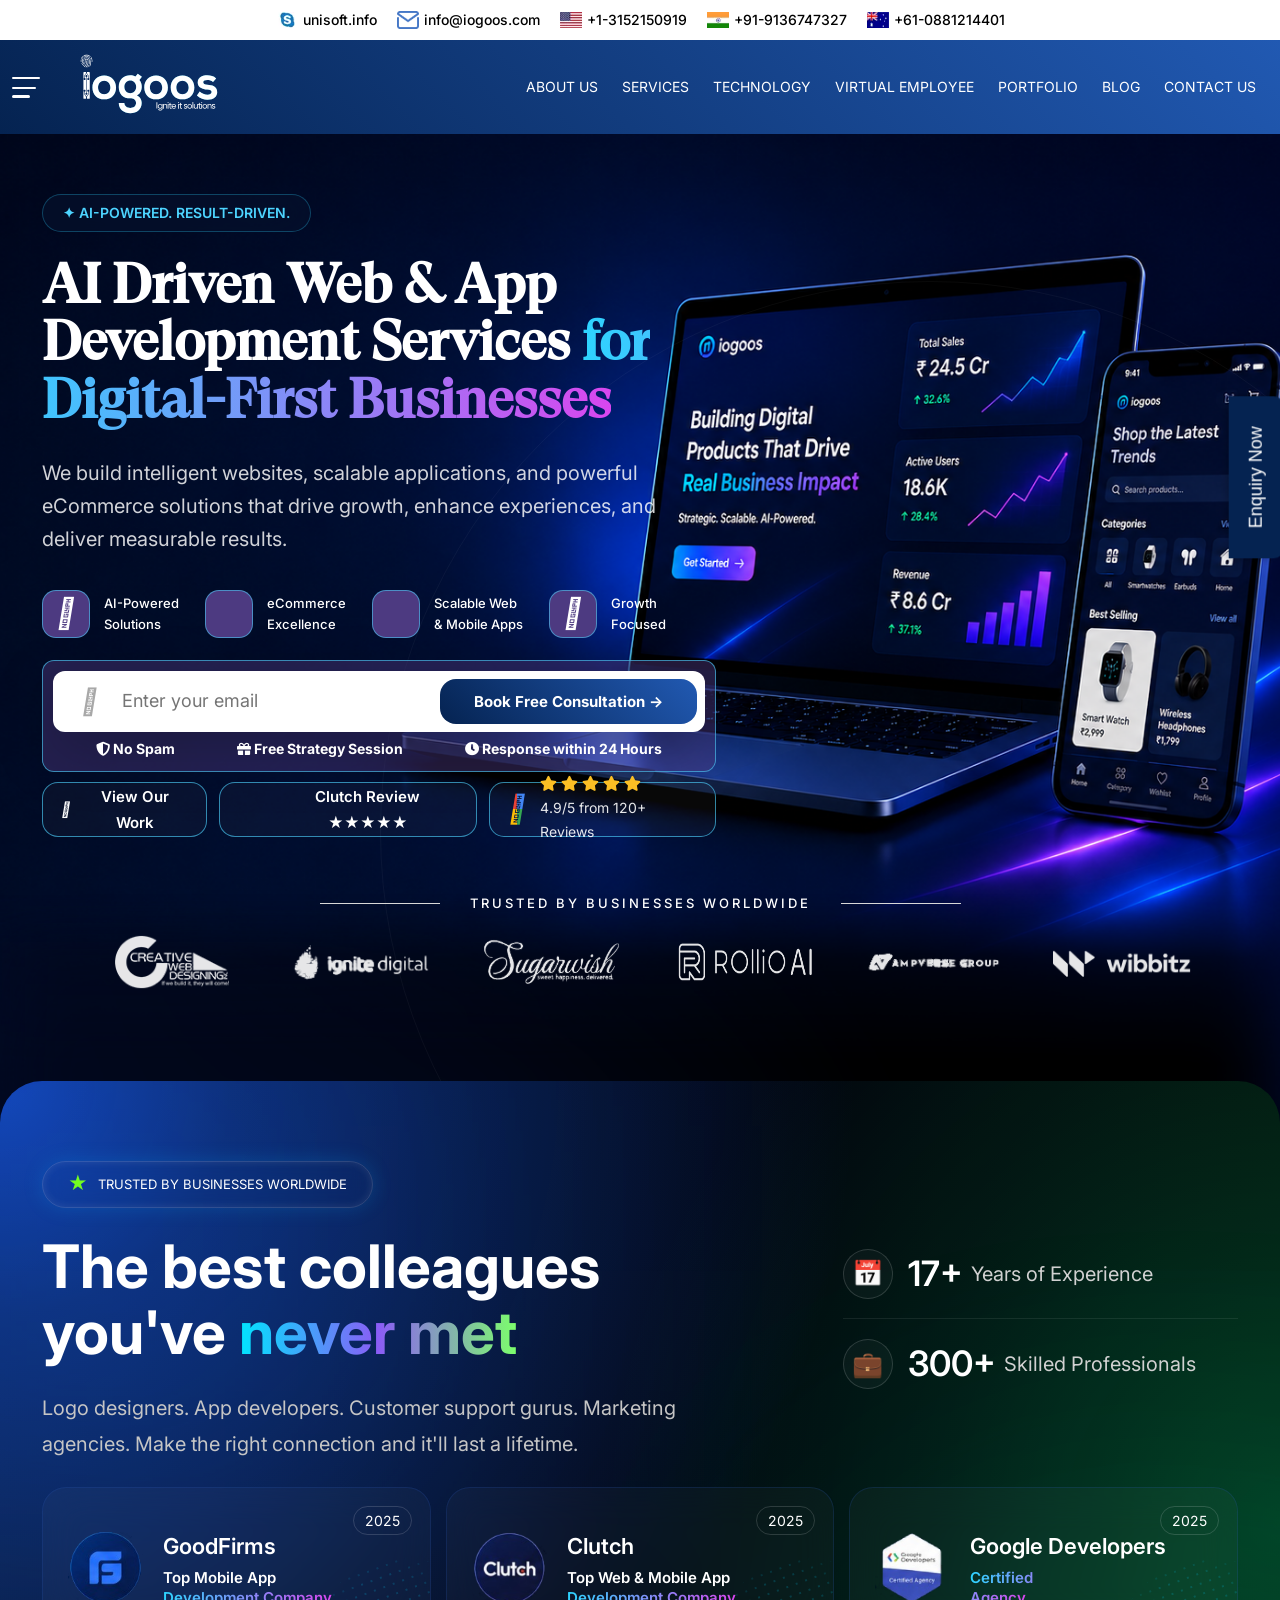
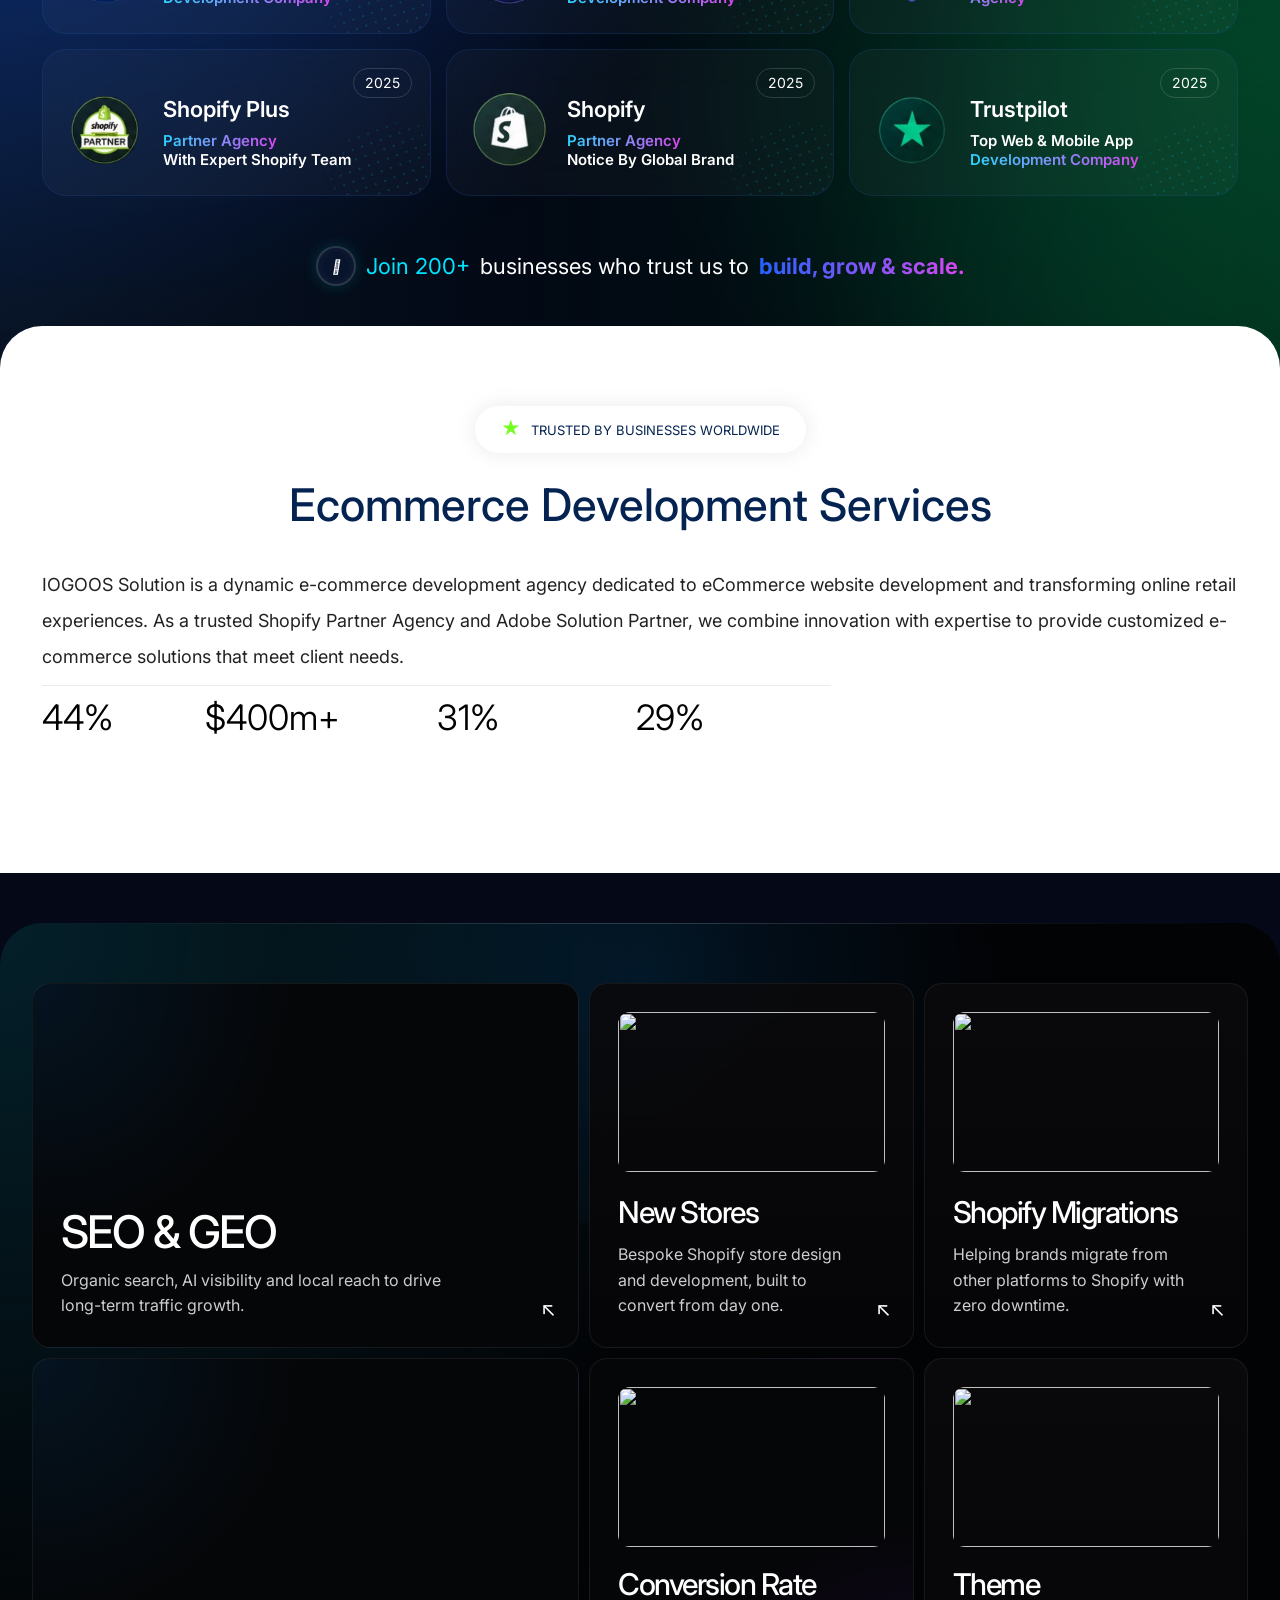
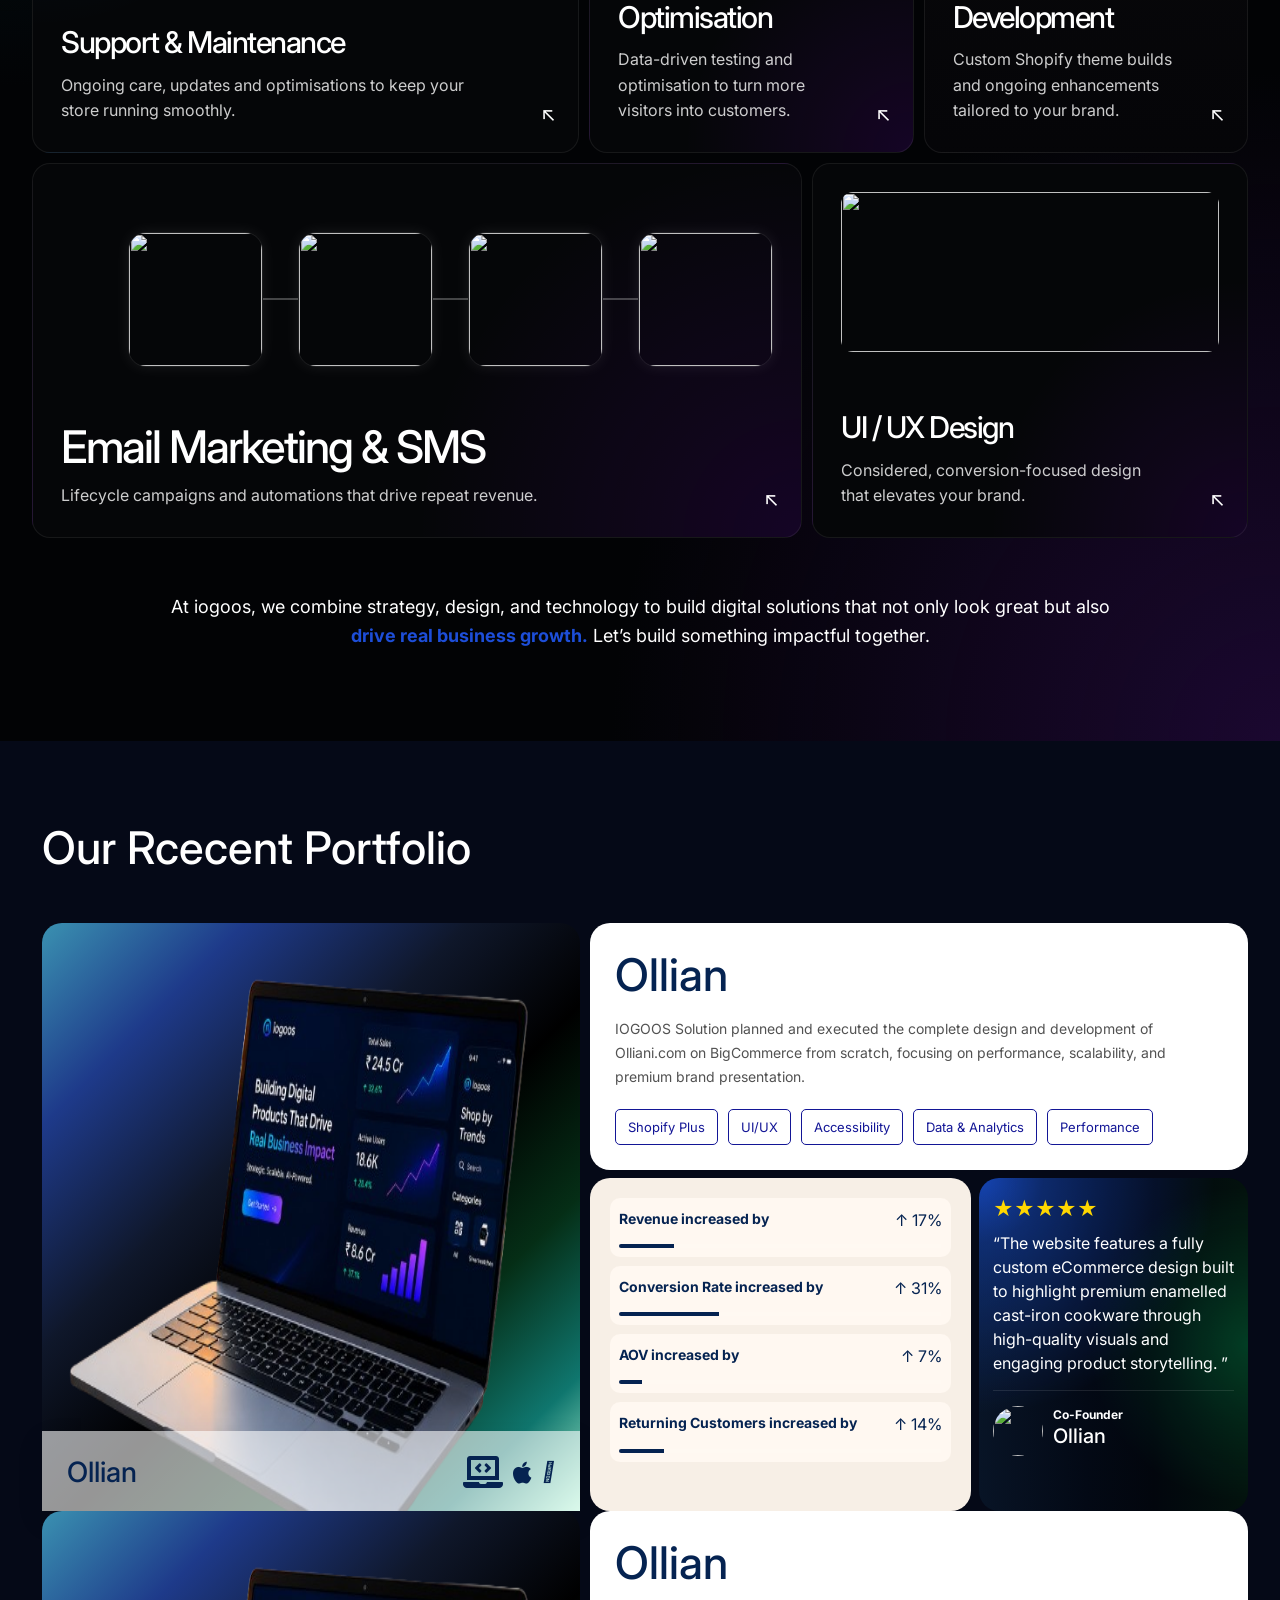
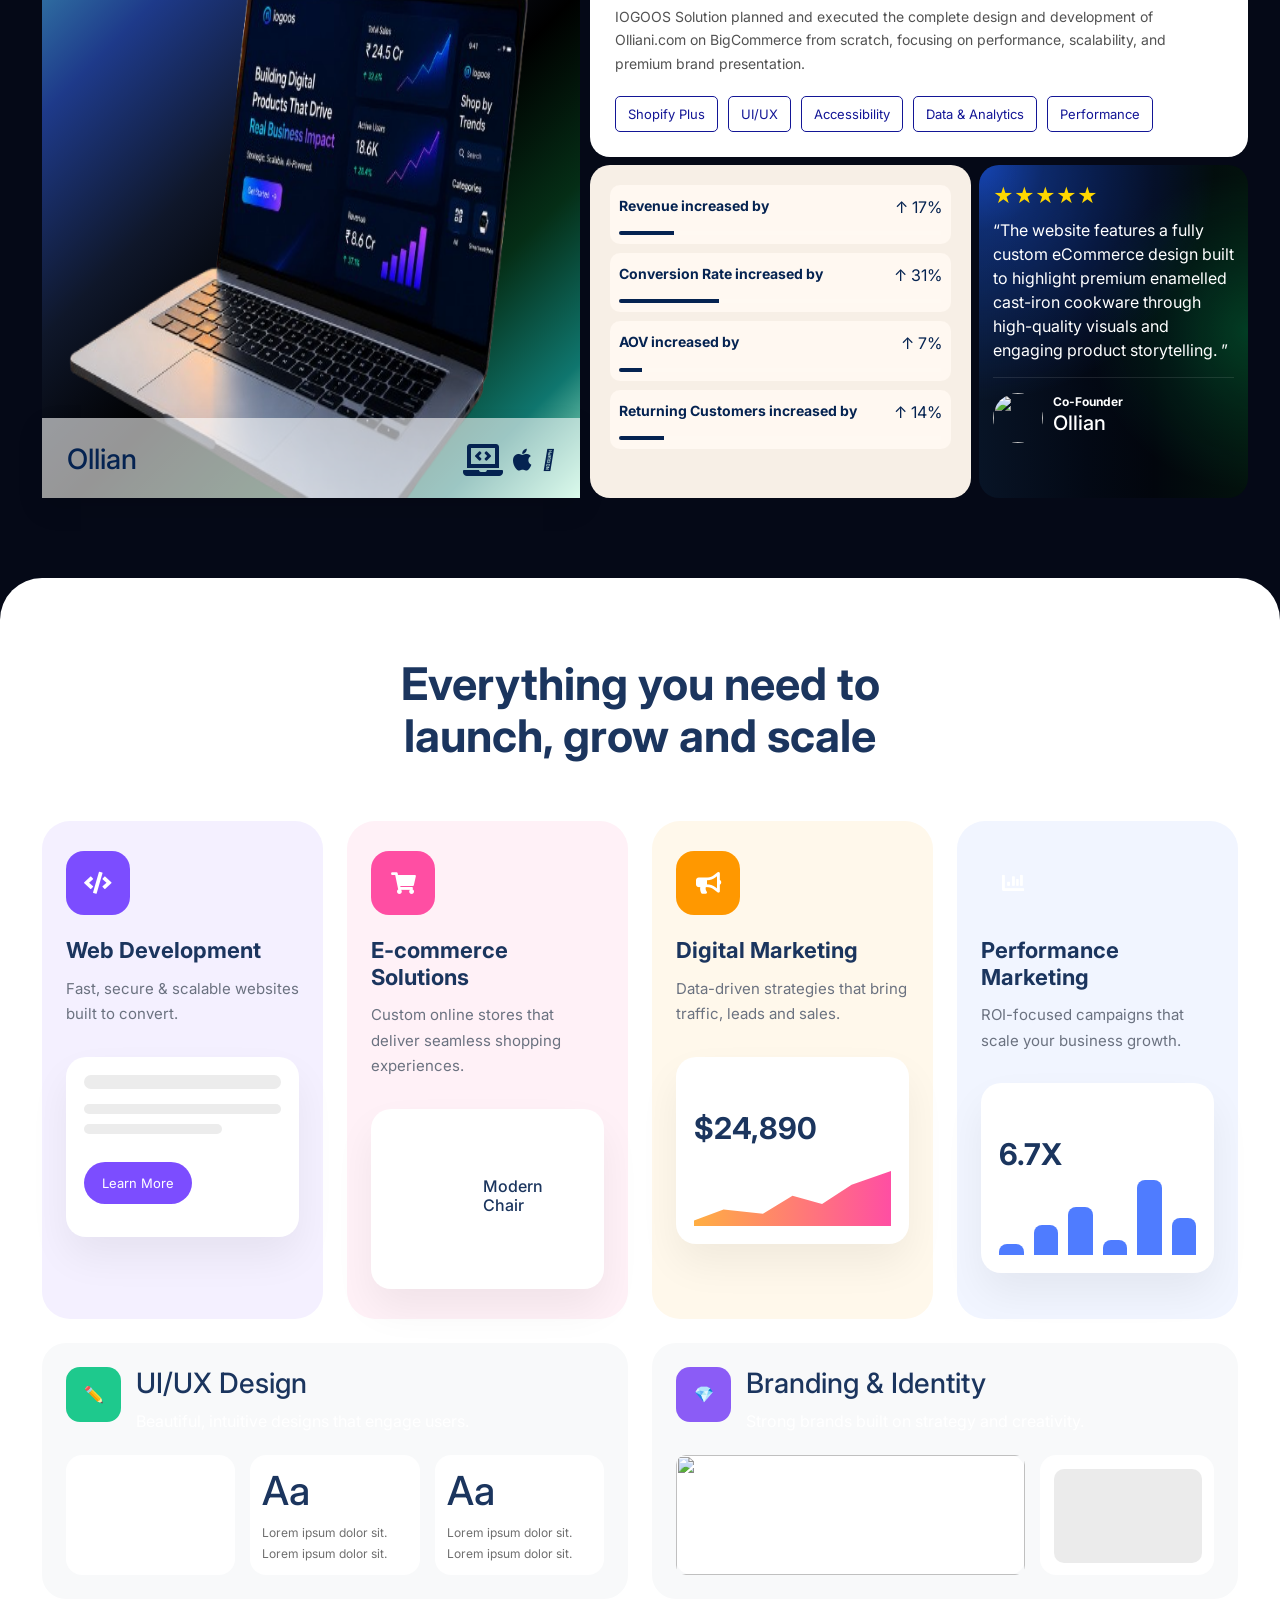
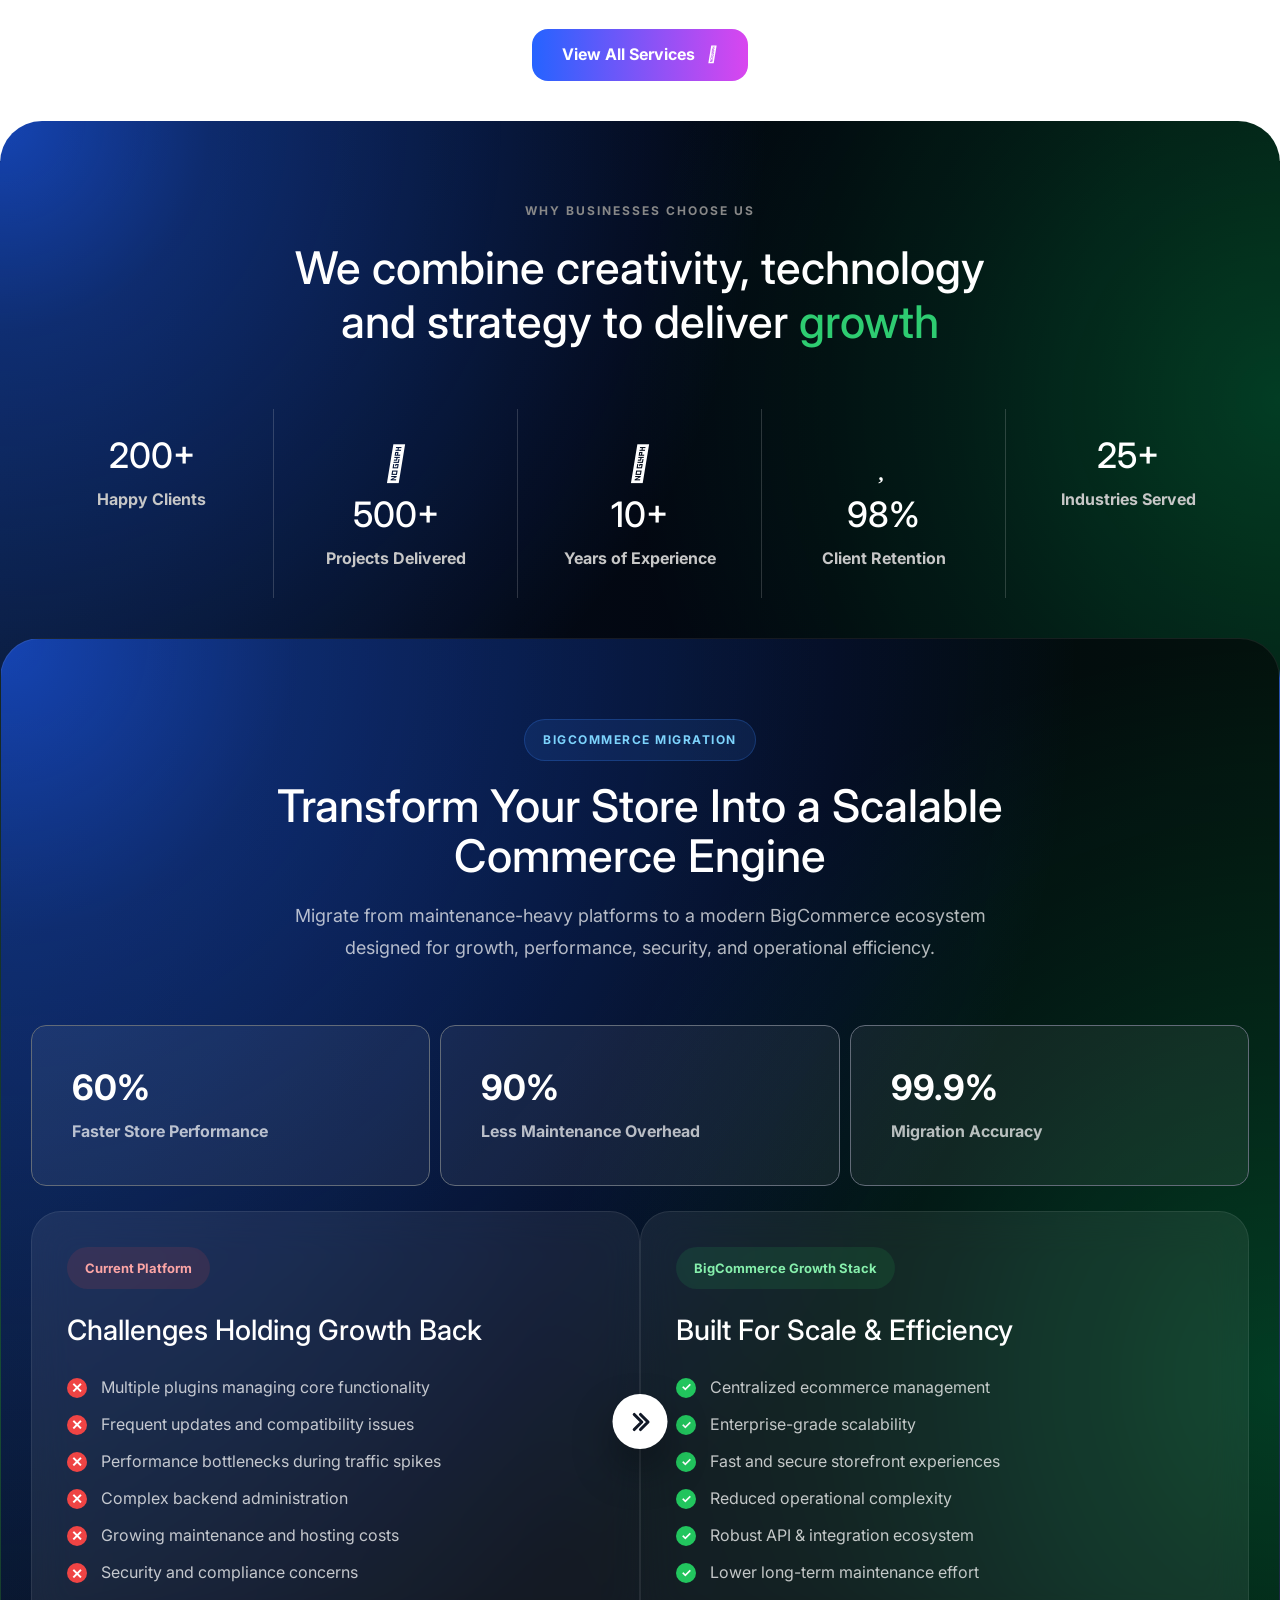
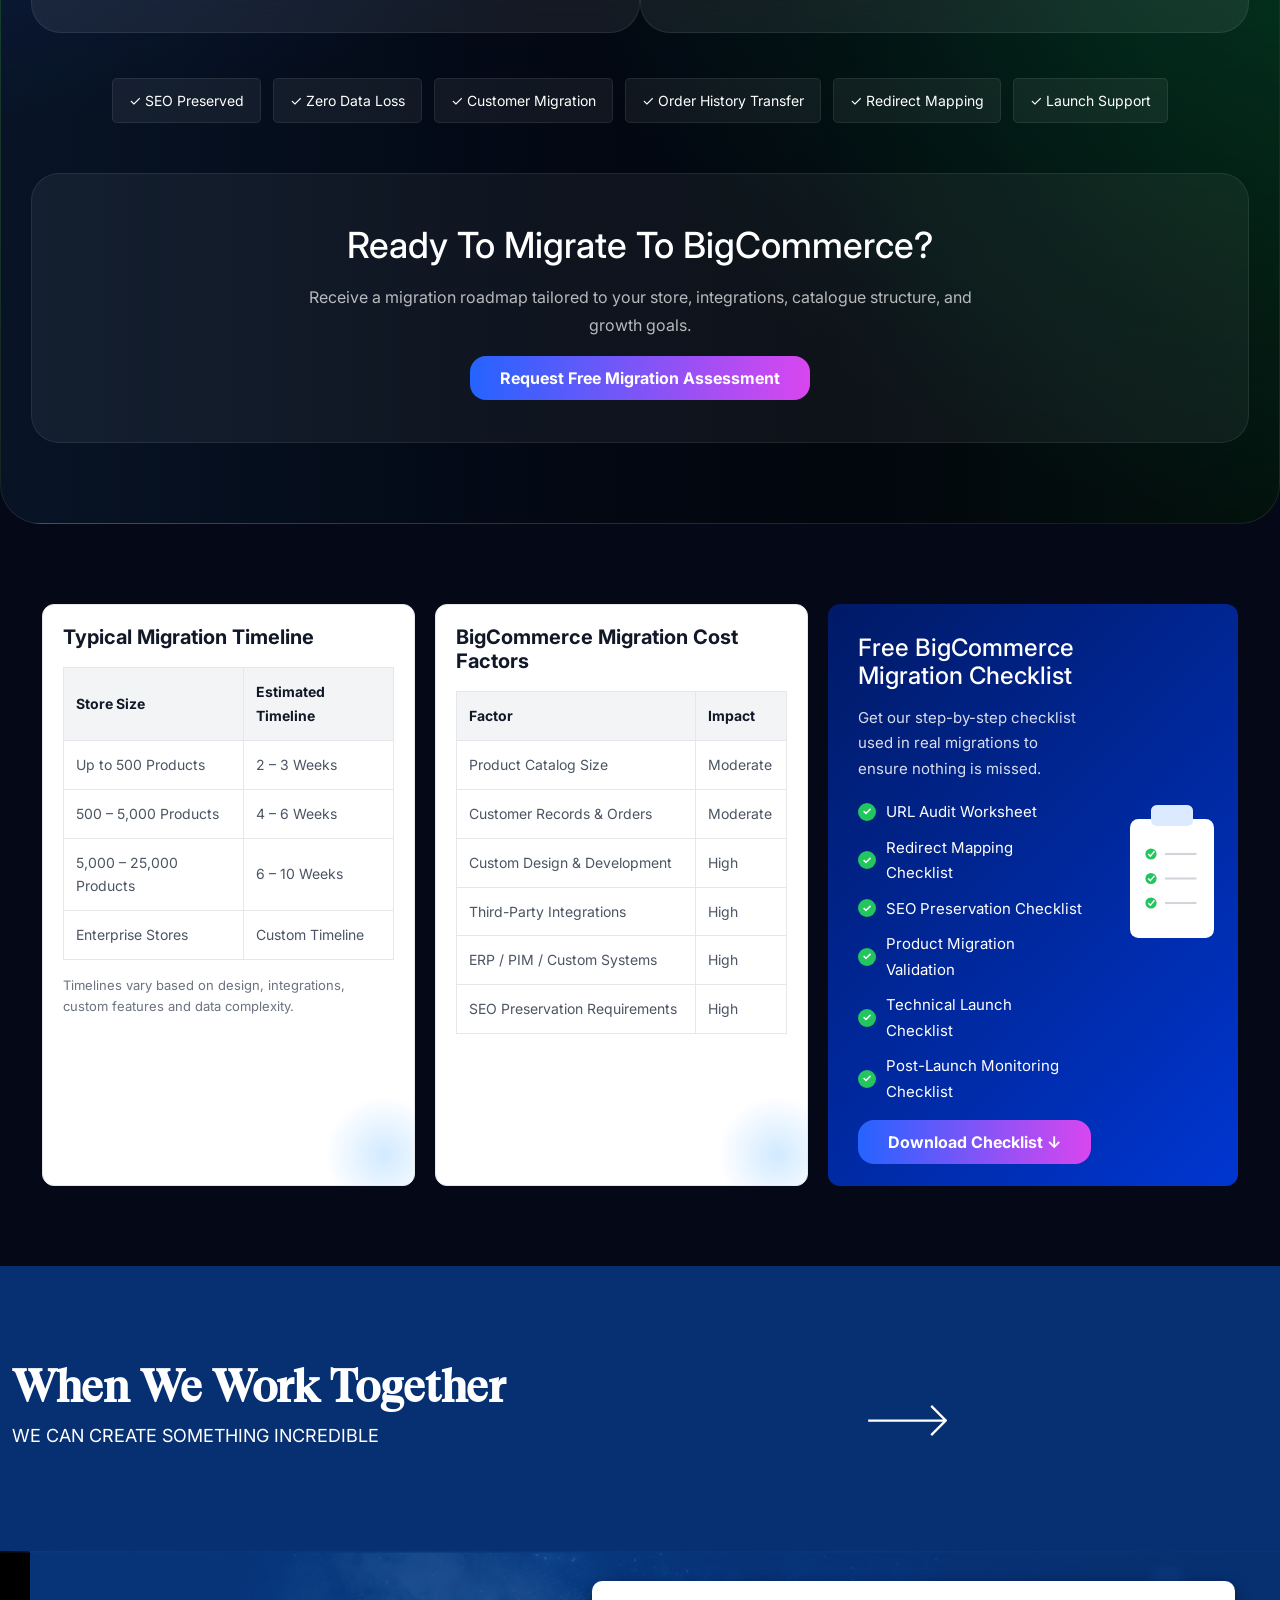
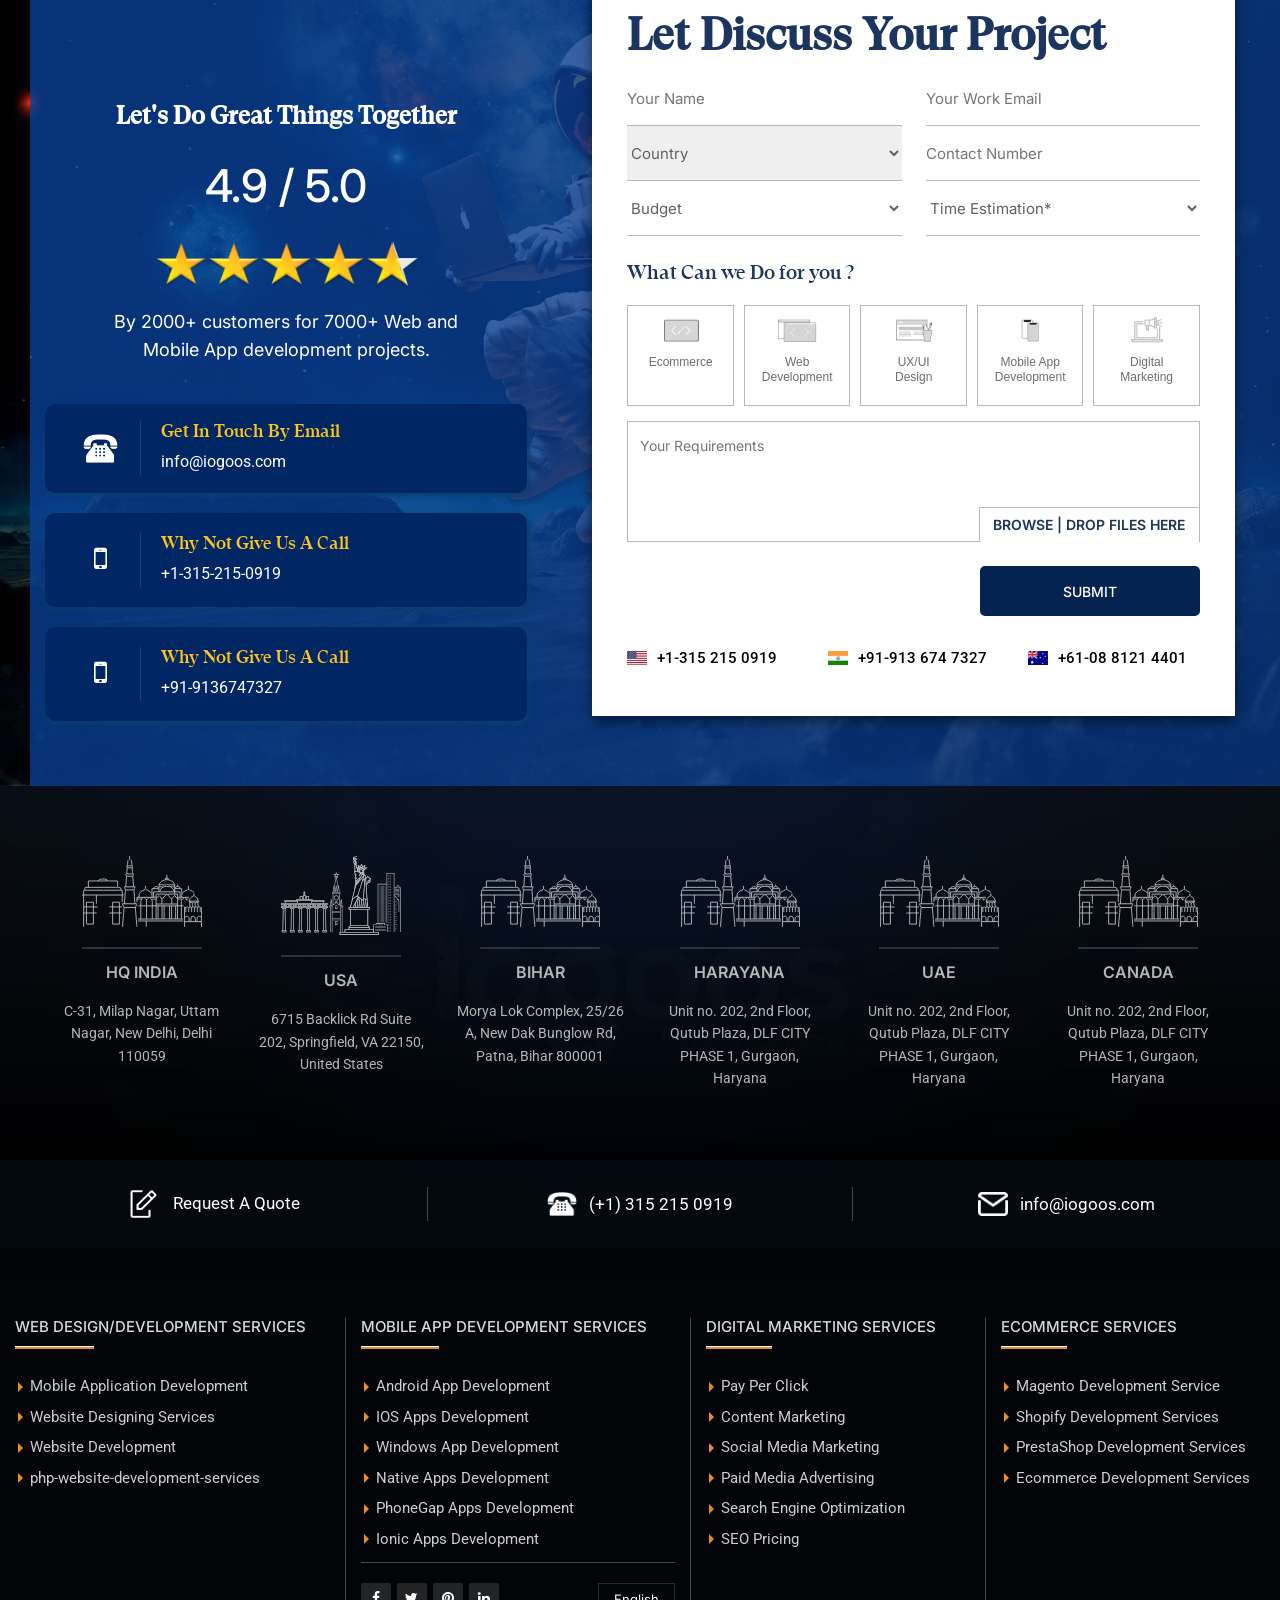
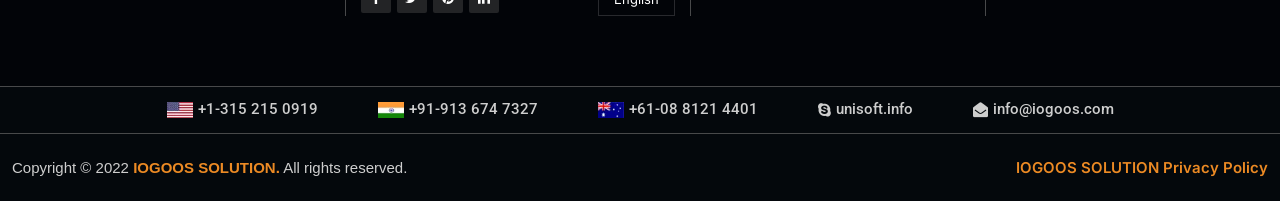
==== index.html @ adfa9d02 "res" ====
<!DOCTYPE html>
<html lang="en">

<head>
   <title>Web Design & Mobile App Development Company | IOGOOS Solution</title>
   <meta charset="utf-8">
   <meta name="viewport" content="width=device-width, initial-scale=1">
   <!-- =================FAVE ICON IMAGE -->
   <meta name="description"
      content="We are here to improve business performance through our creative website design, mobile app development, and digital marketing services. We provide services for all Enterprises in making a critical business decision." />
   <link rel="icon" type="image/png" sizes="32x32" href="img/logo.svg">
   <!-- =================FONTAWESOME LIBRARIES -->
   <link rel="stylesheet" href="https://cdnjs.cloudflare.com/ajax/libs/font-awesome/5.8.1/css/all.min.css">
   <link rel="stylesheet" href="https://cdnjs.cloudflare.com/ajax/libs/font-awesome/4.7.0/css/font-awesome.min.css">
   <!-- fontawesome chandan -->
   <link rel="stylesheet" href="https://cdnjs.cloudflare.com/ajax/libs/font-awesome/7.0.1/css/all.min.css"
    integrity="sha512-2SwdPD6INVrV/lHTZbO2nodKhrnDdJK9/kg2XD1r9uGqPo1cUbujc+IYdlYdEErWNu69gVcYgdxlmVmzTWnetw=="
    crossorigin="anonymous" referrerpolicy="no-referrer" />
   <!-- =================GOOGLE FONTS LIBRARIES -->
   <link rel="preconnect" href="https://fonts.googleapis.com">
   <link rel="preconnect" href="https://fonts.gstatic.com" crossorigin>
   <link
      href="https://fonts.googleapis.com/css2?family=Inter:ital,opsz,wght@0,14..32,100..900;1,14..32,100..900&family=New+Amsterdam&family=Poppins:ital,wght@0,100;0,200;0,300;0,400;0,500;0,600;0,700;0,800;0,900;1,100;1,200;1,300;1,400;1,500;1,600;1,700;1,800;1,900&family=Roboto:ital,wght@0,100;0,300;0,400;0,500;0,700;0,900;1,100;1,300;1,400;1,500;1,700;1,900&family=Sora:wght@100..800&display=swap"
      rel="stylesheet">

   <!-- Link Swiper's CSS chnadan -->
   <link rel="stylesheet" href="https://cdn.jsdelivr.net/npm/swiper@12/swiper-bundle.min.css" />
   <!-- =================STYLESHEET LIBRARIES -->
   <link rel="stylesheet" href="css/bootstrap.min.css">
   <link rel="stylesheet" href="css/aos.css">
   <link rel="stylesheet" href="css/style.css">
   <link rel="stylesheet" href="css/responsive.css">
   <link rel="stylesheet" href="css/index.css">
   <link rel="stylesheet" href="css/responsive-ck.css">
</head>

<body>

   <div class="sideNavigationbg"></div>
   <div class="sideNavigation">
      <div class="snbox">

         <div class="snbox-header">
            <div class="snbox-logo">
               <img src="img/logo.svg" alt="">
            </div>
            <div class="snbox-closebtn">
               <div class="crossbtn">
                  <span></span>
                  <span></span>
               </div>
            </div>
         </div>

         <div class="snbox-menu">
            <div class="snbox-heading">Main Menu</div>
            <div class="snbox-nav">
               <ul id="menu-menu-1" class="iogoos-btnmenu">
                  <li class="menu-item"><a href="index.html"><img src="img/homeIcon.png" alt=""> Home</a></li>
                  <li class="menu-item"><a href="about-us.html"><img src="img/aboutIcon.png" alt=""> About Us</a></li>

                  <li class="menu-item menu-item-dd">
                     <a class="main-menu-drop-down" href="javascript:void(0)">
                        <img src="img/serviceIcon.png" alt=""> Services
                        <span class="menu-dropdown-chev">
                           <svg xmlns="http://www.w3.org/2000/svg" width="24" height="24" viewBox="0 0 24 24"
                              fill="none" stroke="currentColor" stroke-width="2" stroke-linecap="round"
                              stroke-linejoin="round" class="feather feather-chevron-down">
                              <polyline points="6 9 12 15 18 9"></polyline>
                           </svg>
                        </span>
                     </a>
                     <ul class="menu-item-drop-menu">
                        <li class="mainMenuLi mainMenuLi-1"><i class="fa fa-arrow-left"></i> Main Menu</li>
                        <li class="mainMenuLh2">
                           <a href="services.html">
                              <h5>All Services</h5>
                           </a>
                        </li>
                        <li class="menu-item main-menu-drop-down-ddd">
                           <a class="menu-item-ddd" href="javascript:void(0)">
                              <img src="img/websiteDevIcon.png" alt="">Website Development Services
                              <span class="menu-dropdown-chev mdn-chev">
                                 <svg xmlns="http://www.w3.org/2000/svg" width="24" height="24" viewBox="0 0 24 24"
                                    fill="none" stroke="currentColor" stroke-width="2" stroke-linecap="round"
                                    stroke-linejoin="round" class="feather feather-chevron-down">
                                    <polyline points="6 9 12 15 18 9"></polyline>
                                 </svg>
                              </span>
                           </a>
                           <ul class="sub-sub-categ midmrbp">
                              <li class="mainMenuLi mainMenuLi-2"><i class="fa fa-arrow-left"></i> Main Menu</li>
                              <li class="mainMenuLh2"><a href="website-development-services.html">
                                    <h5>Website Development Services</h5>
                                 </a></li>
                              <li class="menu-item"><a href="#">PHP Website Development Services</a></li>
                              <li class="menu-item"><a href="#">CakePHP Website Development Services</a></li>
                              <li class="menu-item"><a href="#">CMS Devlopment Service</a></li>
                              <li class="menu-item"><a href="#">Wordpress Website Development</a></li>
                              <li class="menu-item"><a href="#">Drupal Website Development</a></li>
                              <li class="menu-item"><a href="#">Angular JS Website Development</a></li>
                              <li class="menu-item"><a href="#">Joomla Website Development</a></li>
                              <li class="menu-item"><a href="#">Laravel Website Development</a></li>
                              <li class="menu-item"><a href="#">Real Estate Website Design</a></li>
                              <li class="menu-item"><a href="#">Shopify Development Services</a></li>
                              <li class="menu-item"><a href="#">Hospital Management Software</a></li>
                              <li class="menu-item"><a href="#">Hubspot Development Service</a></li>
                              <li class="menu-item"><a href="#">Ecommerce Development Service</a></li>
                              <li class="menu-item"><a href="#">Magento Development Service</a></li>
                           </ul>
                        </li>
                        <li class="menu-item main-menu-drop-down-ddd">
                           <a class="menu-item-ddd" href="javascript:void(0)">
                              <img src="img/mobileIcon2.png" alt="">Mobile App Development

                              <span class="menu-dropdown-chev mdn-chev">
                                 <svg xmlns="http://www.w3.org/2000/svg" width="24" height="24" viewBox="0 0 24 24"
                                    fill="none" stroke="currentColor" stroke-width="2" stroke-linecap="round"
                                    stroke-linejoin="round" class="feather feather-chevron-down">
                                    <polyline points="6 9 12 15 18 9"></polyline>
                                 </svg>
                              </span>
                           </a>
                           <ul class="sub-sub-categ midmrbp">
                              <li class="mainMenuLi mainMenuLi-2"><i class="fa fa-arrow-left"></i> Main Menu</li>
                              <li class="mainMenuLh2"><a href="mobile-app-development.html">
                                    <h5>Mobile App Development</h5>
                                 </a></li>
                              <li class="menu-item"><a href="#">Android App Developmnet</a></li>
                              <li class="menu-item"><a href="#">IOS Apps Developmnet</a></li>
                              <li class="menu-item"><a href="#">Windows App Developmnet</a></li>
                              <li class="menu-item"><a href="#">Native Apps Developmnet</a></li>
                              <li class="menu-item"><a href="#">Phonegap Apps Developmnet</a></li>
                              <li class="menu-item"><a href="#">Ionic Apps Developmnet</a></li>
                           </ul>
                        </li>
                        <li class="menu-item main-menu-drop-down-ddd">
                           <a class="menu-item-ddd" href="javascript:void(0)">
                              <img src="img/ecommerceIcon.png" alt="">Ecommerce Services
                              <span class="menu-dropdown-chev mdn-chev">
                                 <svg xmlns="http://www.w3.org/2000/svg" width="24" height="24" viewBox="0 0 24 24"
                                    fill="none" stroke="currentColor" stroke-width="2" stroke-linecap="round"
                                    stroke-linejoin="round" class="feather feather-chevron-down">
                                    <polyline points="6 9 12 15 18 9"></polyline>
                                 </svg>
                              </span>
                           </a>
                           <ul class="sub-sub-categ midmrbp">
                              <li class="mainMenuLi mainMenuLi-2"><i class="fa fa-arrow-left"></i> Main Menu</li>
                              <li class="mainMenuLh2"><a href="ecommerce-development-service.html">
                                    <h5>Ecommerce Services</h5>
                                 </a></li>
                              <li class="menu-item"><a href="#">Magento Development Service</a></li>
                              <li class="menu-item"><a href="#">Shopify Development Services</a></li>
                              <li class="menu-item"><a href="#">Opencart Development Services</a></li>
                              <li class="menu-item"><a href="#">Woocommerce Development Services</a></li>
                              <li class="menu-item"><a href="#">Bigcommerce Development Services</a></li>
                           </ul>
                        </li>
                        <li class="menu-item main-menu-drop-down-ddd">
                           <a class="menu-item-ddd" href="javascript:void(0)">
                              <img src="img/digitalMarketingIcon.png" alt="">Digital Marketing Services
                              <span class="menu-dropdown-chev mdn-chev">
                                 <svg xmlns="http://www.w3.org/2000/svg" width="24" height="24" viewBox="0 0 24 24"
                                    fill="none" stroke="currentColor" stroke-width="2" stroke-linecap="round"
                                    stroke-linejoin="round" class="feather feather-chevron-down">
                                    <polyline points="6 9 12 15 18 9"></polyline>
                                 </svg>
                              </span>
                           </a>
                           <ul class="sub-sub-categ midmrbp">
                              <li class="mainMenuLi mainMenuLi-2"><i class="fa fa-arrow-left"></i> Main Menu</li>
                              <li class="mainMenuLh2"><a href="digital-marketing-services.html">
                                    <h5>Digital Marketing Services</h5>
                                 </a></li>
                              <li class="menu-item"><a href="#">Paid Media Advertising</a></li>
                              <li class="menu-item"><a href="#">Search Engine Optimization</a></li>
                              <li class="menu-item"><a href="#">SEO Pricing</a></li>
                              <li class="menu-item"><a href="#">Pay Per Click</a></li>
                              <li class="menu-item"><a href="#">Content Marketing</a></li>
                              <li class="menu-item"><a href="#">Social Media Marketing</a></li>
                           </ul>
                        </li>
                        <li class="menu-item main-menu-drop-down-ddd">
                           <a class="menu-item-ddd" href="javascript:void(0)">
                              <img src="img/webicon.png" alt="">Web Design Services
                              <span class="menu-dropdown-chev mdn-chev">
                                 <svg xmlns="http://www.w3.org/2000/svg" width="24" height="24" viewBox="0 0 24 24"
                                    fill="none" stroke="currentColor" stroke-width="2" stroke-linecap="round"
                                    stroke-linejoin="round" class="feather feather-chevron-down">
                                    <polyline points="6 9 12 15 18 9"></polyline>
                                 </svg>
                              </span>
                           </a>
                           <ul class="sub-sub-categ midmrbp">
                              <li class="mainMenuLi mainMenuLi-2"><i class="fa fa-arrow-left"></i> Main Menu</li>
                              <li class="mainMenuLh2"><a href="website-design-services.html">
                                    <h5>Web Design Services</h5>
                                 </a></li>
                              <li class="menu-item"><a href="#">Logo Design</a></li>
                              <li class="menu-item"><a href="#">PSD To XHTML</a></li>
                              <li class="menu-item"><a href="#">Website Designing Services India</a></li>
                              <li class="menu-item"><a href="#">FAQ's</a></li>
                              <li class="menu-item"><a href="#">Virtual Employee Services</a></li>
                           </ul>
                        </li>
                        <li class="menu-item main-menu-drop-down-ddd">
                           <a class="menu-item-ddd" href="javascript:void(0)">
                              <img src="img/cmsIcon.png" alt="">CMS Development Services
                              <span class="menu-dropdown-chev mdn-chev">
                                 <svg xmlns="http://www.w3.org/2000/svg" width="24" height="24" viewBox="0 0 24 24"
                                    fill="none" stroke="currentColor" stroke-width="2" stroke-linecap="round"
                                    stroke-linejoin="round" class="feather feather-chevron-down">
                                    <polyline points="6 9 12 15 18 9"></polyline>
                                 </svg>
                              </span>
                           </a>
                           <ul class="sub-sub-categ midmrbp">
                              <li class="mainMenuLi mainMenuLi-2"><i class="fa fa-arrow-left"></i> Main Menu</li>
                              <li class="mainMenuLh2"><a href="cms-development-service.html">
                                    <h5>CMS Development Services</h5>
                                 </a></li>
                              <li class="menu-item"><a href="#">Wordpress Website Development</a></li>
                              <li class="menu-item"><a href="#">Drupal Website Development</a></li>
                              <li class="menu-item"><a href="#">Joomla Development Services</a></li>
                              <li class="menu-item"><a href="#">Wordpress Website Development</a></li>
                              <li class="menu-item"><a href="#">Drupal Website Development</a></li>
                              <li class="menu-item"><a href="#">Joomla Development Services</a></li>
                           </ul>

                        </li>
                        <li class="menu-item main-menu-drop-down-ddd">
                           <a class="menu-item-ddd" href="javascript:void(0)">
                              <img src="img/hubspotIcon.png" alt="">Hubspot Services
                              <span class="menu-dropdown-chev mdn-chev">
                                 <svg xmlns="http://www.w3.org/2000/svg" width="24" height="24" viewBox="0 0 24 24"
                                    fill="none" stroke="currentColor" stroke-width="2" stroke-linecap="round"
                                    stroke-linejoin="round" class="feather feather-chevron-down">
                                    <polyline points="6 9 12 15 18 9"></polyline>
                                 </svg>
                              </span>
                           </a>
                           <ul class="sub-sub-categ midmrbp">
                              <li class="mainMenuLi mainMenuLi-2"><i class="fa fa-arrow-left"></i> Main Menu</li>
                              <li class="mainMenuLh2"><a href="hubspot-development-service.html">
                                    <h5>Hubspot Services</h5>
                                 </a></li>
                              <li><a href="#">Services 1</a></li>
                              <li><a href="#">Services 2</a></li>
                              <li><a href="#">Services 3</a></li>
                              <li><a href="#">Services 4</a></li>
                           </ul>
                        </li>
                     </ul>

                  </li>
                  <li class="menu-item menu-item-dd">
                     <a class="main-menu-drop-down" href="javascript:void(0)">
                        <img src="img/technologyIcon.png" alt=""> Technology
                        <span class="menu-dropdown-chev">
                           <svg xmlns="http://www.w3.org/2000/svg" width="24" height="24" viewBox="0 0 24 24"
                              fill="none" stroke="currentColor" stroke-width="2" stroke-linecap="round"
                              stroke-linejoin="round" class="feather feather-chevron-down">
                              <polyline points="6 9 12 15 18 9"></polyline>
                           </svg>
                        </span>
                     </a>
                     <ul class="menu-item-drop-menu">
                        <li class="mainMenuLi mainMenuLi-1"><i class="fa fa-arrow-left"></i> Main Menu</li>
                        <li class="mainMenuLh2"><a href="technology.html">
                              <h5>Technology</h5>
                           </a></li>
                        <li class="menu-item main-menu-drop-down-ddd">
                           <a class="menu-item-ddd" href="javascript:void(0)"><img src="img/ecommerceIcon.png"
                                 alt="">ecommerce services
                              <span class="menu-dropdown-chev mdn-chev">
                                 <svg xmlns="http://www.w3.org/2000/svg" width="24" height="24" viewBox="0 0 24 24"
                                    fill="none" stroke="currentColor" stroke-width="2" stroke-linecap="round"
                                    stroke-linejoin="round" class="feather feather-chevron-down">
                                    <polyline points="6 9 12 15 18 9"></polyline>
                                 </svg>
                              </span>
                           </a>
                           <ul class="sub-sub-categ">
                              <li class="mainMenuLi mainMenuLi-2"><i class="fa fa-arrow-left"></i> Main Menu</li>
                              <li class="mainMenuLh2"><a href="ecommerce-development-service.html">
                                    <h5>ecommerce services</h5>
                                 </a></li>
                              <li class="menu-item"><a href="#">Magento Development Service</a></li>
                              <li class="menu-item"><a href="#">Shopify Development Services</a></li>
                              <li class="menu-item"><a href="#">Opencart Development Services</a></li>
                              <li class="menu-item"><a href="#">Woocommerce Development Services</a></li>
                              <li class="menu-item"><a href="#">Bigcommerce Development Services</a></li>
                           </ul>
                        </li>
                        <li class="menu-item main-menu-drop-down-ddd">
                           <a class="menu-item-ddd" href="javascript:void(0)">
                              <img src="img/websiteDevIcon.png" alt="">Website Development Services
                              <span class="menu-dropdown-chev mdn-chev">
                                 <svg xmlns="http://www.w3.org/2000/svg" width="24" height="24" viewBox="0 0 24 24"
                                    fill="none" stroke="currentColor" stroke-width="2" stroke-linecap="round"
                                    stroke-linejoin="round" class="feather feather-chevron-down">
                                    <polyline points="6 9 12 15 18 9"></polyline>
                                 </svg>
                              </span>
                           </a>
                           <ul class="sub-sub-categ">
                              <li class="mainMenuLi mainMenuLi-2"><i class="fa fa-arrow-left"></i> Main Menu</li>
                              <li class="mainMenuLh2"><a href="website-development-services.html">
                                    <h5>Website Development Services</h5>
                                 </a></li>
                              <li class="menu-item"><a href="#">PHP Website Development Services</a></li>
                              <li class="menu-item"><a href="#">CakePHP Website Development Services</a></li>
                              <li class="menu-item"><a href="#">CMS Devlopment Service</a></li>
                              <li class="menu-item"><a href="#">Wordpress Website Development</a></li>
                              <li class="menu-item"><a href="#">Drupal Website Development</a></li>
                              <li class="menu-item"><a href="#">Angular JS Website Development</a></li>
                              <li class="menu-item"><a href="#">Joomla Website Development</a></li>
                              <li class="menu-item"><a href="#">Laravel Website Development</a></li>
                              <li class="menu-item"><a href="#">Real Estate Website Design</a></li>
                              <li class="menu-item"><a href="#">Shopify Development Services</a></li>
                              <li class="menu-item"><a href="#">Hospital Management Software</a></li>
                              <li class="menu-item"><a href="#">Hubspot Development Service</a></li>
                              <li class="menu-item"><a href="#">Ecommerce Development Service</a></li>
                              <li class="menu-item"><a href="#">Magento Development Service</a></li>
                           </ul>
                        </li>
                     </ul>
                  </li>
                  <li class="menu-item">
                     <a href="virtual-employee-services.html"><img src="img/virtualempIcon.png" alt=""> Virtual
                        Employee</a>
                  </li>
                  <li class="menu-item">
                     <a href="portfolio.html"><img src="img/portfolioIcon.png" alt=""> Portfolio</a>
                  </li>
                  <li class="menu-item">
                     <a href="blog.html"><img src="img/blogIcon.png" alt=""> Blog</a>
                  </li>
                  <li class="menu-item">
                     <a href="contact-us.html"><img src="img/contactIcon.png" alt=""> Contact Us</a>
                  </li>
               </ul>
            </div>
         </div>




         <div class="snbox-menu snbox-menu2">
            <div class="snbox-heading">Main Categories</div>
            <div class="snbox-nav">
               <ul id="menu-menu-1" class="iogoos-btnmenu">
                  <li class="menu-item menu-item-dd">
                     <a class="main-menu-drop-down" href="javascript:void(0)">
                        <img src="img/websiteDevIcon.png" alt=""> Website Development Services
                        <span class="menu-dropdown-chev">
                           <svg xmlns="http://www.w3.org/2000/svg" width="24" height="24" viewBox="0 0 24 24"
                              fill="none" stroke="currentColor" stroke-width="2" stroke-linecap="round"
                              stroke-linejoin="round" class="feather feather-chevron-down">
                              <polyline points="6 9 12 15 18 9"></polyline>
                           </svg>
                        </span>
                     </a>
                     <ul class="menu-item-drop-menu midmrbp">
                        <li class="mainMenuLi mainMenuLi-1"><i class="fa fa-arrow-left"></i> Main Categories</li>
                        <li class="mainMenuLh2"><a href="#">
                              <h5>Website Development Services</h5>
                           </a></li>
                        <li class="menu-item"><a href="#">PHP Website Development Services</a></li>
                        <li class="menu-item"><a href="#">CakePHP Website Development Services</a></li>
                        <li class="menu-item"><a href="#">CMS Devlopment Service</a></li>
                        <li class="menu-item"><a href="#">Wordpress Website Development</a></li>
                        <li class="menu-item"><a href="#">Drupal Website Development</a></li>
                        <li class="menu-item"><a href="#">Angular JS Website Development</a></li>
                        <li class="menu-item"><a href="#">Joomla Website Development</a></li>
                        <li class="menu-item"><a href="#">Laravel Website Development</a></li>
                        <li class="menu-item"><a href="#">Real Estate Website Design</a></li>
                        <li class="menu-item"><a href="#">Shopify Development Services</a></li>
                        <li class="menu-item"><a href="#">Hospital Management Software</a></li>
                        <li class="menu-item"><a href="#">Hubspot Development Service</a></li>
                        <li class="menu-item"><a href="#">Ecommerce Development Service</a></li>
                        <li class="menu-item"><a href="#">Magento Development Service</a></li>
                     </ul>

                  </li>
                  <li class="menu-item menu-item-dd">
                     <a class="main-menu-drop-down" href="javascript:void(0)">
                        <img src="img/ecommerceIcon.png" alt="">eCommerce Development Services
                        <span class="menu-dropdown-chev">
                           <svg xmlns="http://www.w3.org/2000/svg" width="24" height="24" viewBox="0 0 24 24"
                              fill="none" stroke="currentColor" stroke-width="2" stroke-linecap="round"
                              stroke-linejoin="round" class="feather feather-chevron-down">
                              <polyline points="6 9 12 15 18 9"></polyline>
                           </svg>
                        </span>
                     </a>
                     <ul class="menu-item-drop-menu midmrbp">
                        <li class="mainMenuLi mainMenuLi-1"><i class="fa fa-arrow-left"></i> Main Categories</li>
                        <li class="mainMenuLh2"><a href="#">
                              <h5>eCommerce Development Services</h5>
                           </a></li>
                        <li class="menu-item"><a href="#">Magento Development Service</a></li>
                        <li class="menu-item"><a href="#">Shopify Development Services</a></li>
                        <li class="menu-item"><a href="#">Opencart Development Services</a></li>
                        <li class="menu-item"><a href="#">Woocommerce Development Services</a></li>
                        <li class="menu-item"><a href="#">Bigcommerce Development Services</a></li>
                     </ul>
                  </li>
                  <li class="menu-item menu-item-dd">
                     <a class="main-menu-drop-down" href="javascript:void(0)">
                        <img src="img/digitalMarketingIcon.png" alt="">Digital Marketing Services
                        <span class="menu-dropdown-chev">
                           <svg xmlns="http://www.w3.org/2000/svg" width="24" height="24" viewBox="0 0 24 24"
                              fill="none" stroke="currentColor" stroke-width="2" stroke-linecap="round"
                              stroke-linejoin="round" class="feather feather-chevron-down">
                              <polyline points="6 9 12 15 18 9"></polyline>
                           </svg>
                        </span>
                     </a>
                     <ul class="menu-item-drop-menu midmrbp">
                        <li class="mainMenuLi mainMenuLi-1"><i class="fa fa-arrow-left"></i> Main Categories</li>
                        <li class="mainMenuLh2"><a href="#">
                              <h5>Digital Marketing Services</h5>
                           </a></li>
                        <li class="menu-item"><a href="#">Paid Media Advertising</a></li>
                        <li class="menu-item"><a href="#">Search Engine Optimization</a></li>
                        <li class="menu-item"><a href="#">SEO Pricing</a></li>
                        <li class="menu-item"><a href="#">Pay Per Click</a></li>
                        <li class="menu-item"><a href="#">Content Marketing</a></li>
                        <li class="menu-item"><a href="#">Social Media Marketing</a></li>
                     </ul>
                  </li>
                  <li class="menu-item menu-item-dd">
                     <a class="main-menu-drop-down" href="javascript:void(0)">
                        <img src="img/mobileIcon2.png" alt="">Mobile App Development
                        <span class="menu-dropdown-chev">
                           <svg xmlns="http://www.w3.org/2000/svg" width="24" height="24" viewBox="0 0 24 24"
                              fill="none" stroke="currentColor" stroke-width="2" stroke-linecap="round"
                              stroke-linejoin="round" class="feather feather-chevron-down">
                              <polyline points="6 9 12 15 18 9"></polyline>
                           </svg>
                        </span>
                     </a>
                     <ul class="menu-item-drop-menu midmrbp">
                        <li class="mainMenuLi mainMenuLi-1"><i class="fa fa-arrow-left"></i> Main Categories</li>
                        <li class="mainMenuLh2"><a href="#">
                              <h5>Mobile App Development</h5>
                           </a></li>
                        <li class="menu-item"><a href="#">Android App Developmnet</a></li>
                        <li class="menu-item"><a href="#">IOS Apps Developmnet</a></li>
                        <li class="menu-item"><a href="#">Windows App Developmnet</a></li>
                        <li class="menu-item"><a href="#">Native Apps Developmnet</a></li>
                        <li class="menu-item"><a href="#">Phonegap Apps Developmnet</a></li>
                        <li class="menu-item"><a href="#">Ionic Apps Developmnet</a></li>
                     </ul>
                  </li>
                  <li class="menu-item menu-item-dd">
                     <a class="main-menu-drop-down" href="javascript:void(0)">
                        <img src="img/webicon.png" alt="">Website Design Services
                        <span class="menu-dropdown-chev">
                           <svg xmlns="http://www.w3.org/2000/svg" width="24" height="24" viewBox="0 0 24 24"
                              fill="none" stroke="currentColor" stroke-width="2" stroke-linecap="round"
                              stroke-linejoin="round" class="feather feather-chevron-down">
                              <polyline points="6 9 12 15 18 9"></polyline>
                           </svg>
                        </span>
                     </a>
                     <ul class="menu-item-drop-menu midmrbp">
                        <li class="mainMenuLi mainMenuLi-1"><i class="fa fa-arrow-left"></i> Main Categories</li>
                        <li class="mainMenuLh2"><a href="#">
                              <h5>Website Design Services</h5>
                           </a></li>
                        <li class="menu-item"><a href="#">Logo Design</a></li>
                        <li class="menu-item"><a href="#">PSD To XHTML</a></li>
                        <li class="menu-item"><a href="#">Website Designing Services India</a></li>
                        <li class="menu-item"><a href="#">FAQ's</a></li>
                        <li class="menu-item"><a href="#">Virtual Employee Services</a></li>
                     </ul>
                  </li>
                  <li class="menu-item menu-item-dd">
                     <a class="main-menu-drop-down" href="javascript:void(0)">
                        <img src="img/cmsIcon.png" alt="">CMS Development Services
                        <span class="menu-dropdown-chev">
                           <svg xmlns="http://www.w3.org/2000/svg" width="24" height="24" viewBox="0 0 24 24"
                              fill="none" stroke="currentColor" stroke-width="2" stroke-linecap="round"
                              stroke-linejoin="round" class="feather feather-chevron-down">
                              <polyline points="6 9 12 15 18 9"></polyline>
                           </svg>
                        </span>
                     </a>
                     <ul class="menu-item-drop-menu midmrbp">
                        <li class="mainMenuLi mainMenuLi-1"><i class="fa fa-arrow-left"></i> Main Categories</li>
                        <li class="mainMenuLh2"><a href="#">
                              <h5>CMS Development Services</h5>
                           </a></li>
                        <li class="menu-item"><a href="#">Wordpress Website Development</a></li>
                        <li class="menu-item"><a href="#">Drupal Website Development</a></li>
                        <li class="menu-item"><a href="#">Joomla Development Services</a></li>
                        <li class="menu-item"><a href="#">Wordpress Website Development</a></li>
                        <li class="menu-item"><a href="#">Drupal Website Development</a></li>
                        <li class="menu-item"><a href="#">Joomla Development Services</a></li>
                     </ul>
                  </li>
                  <li class="menu-item menu-item-dd">
                     <a class="main-menu-drop-down" href="javascript:void(0)">
                        <img src="img/javascriptIcon.png" alt="">Javascript Services
                        <span class="menu-dropdown-chev">
                           <svg xmlns="http://www.w3.org/2000/svg" width="24" height="24" viewBox="0 0 24 24"
                              fill="none" stroke="currentColor" stroke-width="2" stroke-linecap="round"
                              stroke-linejoin="round" class="feather feather-chevron-down">
                              <polyline points="6 9 12 15 18 9"></polyline>
                           </svg>
                        </span>
                     </a>
                     <ul class="menu-item-drop-menu midmrbp">
                        <li class="mainMenuLi mainMenuLi-1"><i class="fa fa-arrow-left"></i> Main Categories</li>
                        <li class="mainMenuLh2"><a href="#">
                              <h5>Javascript Services</h5>
                           </a></li>
                        <li class="menu-item"><a href="#">Angular JS Development</a></li>
                        <li class="menu-item"><a href="#">React JS Development</a></li>
                        <li class="menu-item"><a href="#">Vue JS Development Services</a></li>
                     </ul>

                  </li>
               </ul>
            </div>
         </div>


         <div class="snbox-contact-details">
            <div class="snbox-cd">
               <div class="snbox-cd-row">
                  <div class="snbox-cd-icon"><i class="fa fa-envelope-open"></i></div>
                  <div class="snbox-cd-text">+91-913 674 7327</div>
               </div>
               <div class="snbox-cd-p">You can call anytime from 9 am to 6 pm.</div>
            </div>
            <div class="snbox-cd">
               <div class="snbox-cd-row">
                  <div class="snbox-cd-icon"><i class="fa fa-envelope-open"></i></div>
                  <div class="snbox-cd-text">info@iogoos.com</div>
               </div>
               <div class="snbox-cd-p">The e-mail you sent will be returned as soon as possible.</div>
            </div>
         </div>

         <div class="snbox-footer">
            <p>Copyright © 2022 IOGOOS SOLUTION. All rights reserved. | <a href="privacy-policy.html"
                  target="_blank">IOGOOS SOLUTION Privacy Policy</a></p>
         </div>




      </div>
   </div>
   <!-- =================HEADER SECTION -->
   <header>
      <div class="topbarbox">
         <div class="container">
            <ul>
               <li><img src="img/skype_icon.webp" alt="img"><a href="skype:unisoft.info?call"> unisoft.info</a></li>
               <li><img src="img/mail2.png" alt="img"><a href="mailto:info@iogoos.com"> info@iogoos.com</a></li>
               <li><img src="img/usa.webp" alt="img"> <a href="tel:+13152150919">+1-3152150919</a></li>
               <li><img src="img/india.webp" alt="img"> <a href="tel:+919136747327"
                     class="call_india">+91-9136747327</a></li>
               <li><img src="img/australia.webp" alt="img"> <a href="tel:+610881214401"
                     class="call_india">+61-0881214401</a></li>
            </ul>
         </div>
      </div>
      <div class="new-header">
         <div class="container">
            <nav>
               <div class="logo">
                  <a href="#/" class="togl-menu">
                     <div class="burgermenubar">
                        <span></span>
                        <span></span>
                        <span></span>
                     </div>
                  </a>
                  <a href="index.html">
                     <img src="img/logo.svg" height="74" width="150" alt="logo">
                  </a>
               </div>
               <ul>
                  <li><a href="about-us.html">About Us</a></li>
                  <li class="left-menu-services">
                     <a href="services.html">Services</a>
                     <div class="megamenu megamenuServices">
                        <div class="container">
                           <div class="dropdownMenuRow">
                              <div class="drpdMC drpdMC1">
                                 <ul class="dmul">
                                    <li class="dmli dmli1 active">
                                       <a href="mobile-app-development.html">
                                          <div class="dmlinkIco bc1">
                                             <i class="fas fa-mobile-alt"></i>
                                          </div>
                                          <div class="dmlink">
                                             <h5>Mobile App Development</h5>
                                             <p>Hire Dedicated Android App Developer</p>
                                          </div>
                                       </a>
                                    </li>
                                    <li class="dmli dmli2">
                                       <a href="website-development-services.html">
                                          <div class="dmlinkIco bc2">
                                             <i class="fas fa-laptop-code"></i>
                                          </div>
                                          <div class="dmlink">
                                             <h5>Website Development Services</h5>
                                             <p>Hire Dedicated Website Developer</p>
                                          </div>
                                       </a>
                                    </li>
                                    <li class="dmli dmli3">
                                       <a href="ecommerce-development-service.html">
                                          <div class="dmlinkIco bc3">
                                             <i class="fas fa-shopping-cart"></i>
                                          </div>
                                          <div class="dmlink">
                                             <h5>Ecommerce Services</h5>
                                             <p>Hire Dedicated Ecommerce Developer</p>
                                          </div>
                                       </a>
                                    </li>
                                    <li class="dmli dmli4">
                                       <a href="digital-marketing-services.html">
                                          <div class="dmlinkIco bc4">
                                             <i class="fas fa-bullhorn"></i>
                                          </div>
                                          <div class="dmlink">
                                             <h5>Digital Marketing Services</h5>
                                             <p>Hire Dedicated digital marketing services</p>
                                          </div>
                                       </a>
                                    </li>
                                    <li class="dmli dmli5">
                                       <a href="website-design-services.html">
                                          <div class="dmlinkIco bc5">
                                             <i class="fa fa-picture-o"></i>
                                          </div>
                                          <div class="dmlink">
                                             <h5>Web Designs Services</h5>
                                             <p>Hire Dedicated web developer developer</p>
                                          </div>
                                       </a>
                                    </li>
                                    <li class="dmli dmli6">
                                       <a href="cms-development-service.html">
                                          <div class="dmlinkIco bc6">
                                             <i class="fab fa-contao"></i>
                                          </div>
                                          <div class="dmlink">
                                             <h5>CMS Development Services</h5>
                                             <p>Hire Dedicated Mobile App Developer</p>
                                          </div>
                                       </a>
                                    </li>
                                    <li class="dmli dmli7">
                                       <a href="hubspot-development-service.html">
                                          <div class="dmlinkIco bc7">
                                             <i class="fab fa-hubspot"></i>
                                          </div>
                                          <div class="dmlink">
                                             <h5>Hubspot Services</h5>
                                             <p>Hire Dedicated Hubspot services</p>
                                          </div>
                                       </a>
                                    </li>
                                 </ul>
                              </div>
                              <div class="drpdMC drpdMC2">
                                 <div class="submenuU submenuU1 active">
                                    <ul class="txt-right">
                                       <li>
                                          <div class="container">
                                             <div class="row">
                                                <div class="col-lg-6">
                                                   <div class="inner">
                                                      <div class="inner-box">
                                                         <a href="android-app-development.html">
                                                            <div class="icon-box bc2">
                                                               <i class="fab fa-windows"></i>
                                                            </div>
                                                            <div class="text-box">
                                                               <h3>Android App Development</h3>
                                                               <p>Hire Dedicated Android App Developer</p>
                                                            </div>
                                                         </a>
                                                      </div>
                                                      <div class="inner-box">
                                                         <a href="ios-apps-development.html">
                                                            <div class="icon-box bc1">
                                                               <i class="fab fa-app-store-ios"></i>
                                                            </div>
                                                            <div class="text-box">
                                                               <h3>IOS Apps Development</h3>
                                                               <p>Hire Dedicated IOS Apps Developer</p>
                                                            </div>
                                                         </a>
                                                      </div>
                                                      <div class="inner-box">
                                                         <a href="windows-apps-development.html">
                                                            <div class="icon-box bc3">
                                                               <i class="fab fa-windows"></i>
                                                            </div>
                                                            <div class="text-box">
                                                               <h3>Windows App Development</h3>
                                                               <p>Hire Dedicated Windows App Developer</p>
                                                            </div>
                                                         </a>
                                                      </div>
                                                      <div class="inner-box">
                                                         <a href="#">
                                                            <div class="icon-box bc4">
                                                               <i class="fab fa-hire-a-helper"></i>
                                                            </div>
                                                            <div class="text-box">
                                                               <h3>Hybrid App Development</h3>
                                                               <p>Hire Dedicated Hybrid App Developer</p>
                                                            </div>
                                                         </a>
                                                      </div>
                                                      <div class="inner-box">
                                                         <a href="#">
                                                            <div class="icon-box bc5">
                                                               <i class="fab fa-product-hunt"></i>
                                                            </div>
                                                            <div class="text-box">
                                                               <h3>Progressive App Development</h3>
                                                               <p>Hire Dedicated Hybrid App Developer</p>
                                                            </div>
                                                         </a>
                                                      </div>
                                                   </div>
                                                </div>
                                                <div class="col-lg-6">
                                                   <div class="inner">
                                                      <div class="inner-box">
                                                         <a href="native-apps-development.html">
                                                            <div class="icon-box bc6">
                                                               <i class="fab fa-creative-commons-share"></i>
                                                            </div>
                                                            <div class="text-box">
                                                               <h3>Native Apps Development</h3>
                                                               <p>Hire Dedicated Native Apps Developer</p>
                                                            </div>
                                                         </a>
                                                      </div>
                                                      <div class="inner-box">
                                                         <a href="phonegap-apps-development.html">
                                                            <div class="icon-box bc7">
                                                               <i class="fas fa-gas-pump"></i>
                                                            </div>
                                                            <div class="text-box">
                                                               <h3>PhoneGap Apps Development</h3>
                                                               <p>Hire Dedicated PhoneGap Apps Developer</p>
                                                            </div>
                                                         </a>
                                                      </div>
                                                      <div class="inner-box">
                                                         <a href="ionic-apps-development.html">
                                                            <div class="icon-box bc8">
                                                               <i class="fas fa-info"></i>
                                                            </div>
                                                            <div class="text-box">
                                                               <h3>Ionic Apps Development</h3>
                                                               <p>Hire Dedicated Ionic Apps Developer</p>
                                                            </div>
                                                         </a>
                                                      </div>
                                                      <div class="inner-box">
                                                         <a href="#">
                                                            <div class="icon-box bc9">
                                                               <i class="fas fa-ghost"></i>
                                                            </div>
                                                            <div class="text-box">
                                                               <h3>Xamarin App Development</h3>
                                                               <p>Hire Dedicated Xamarin App Developer</p>
                                                            </div>
                                                         </a>
                                                      </div>
                                                      <div class="inner-box">
                                                         <a href="#">
                                                            <div class="icon-box bc10">
                                                               <i class="fab fa-windows"></i>
                                                            </div>
                                                            <div class="text-box">
                                                               <h3>Wearable App Development</h3>
                                                               <p>Hire Dedicated Wearable App Developer</p>
                                                            </div>
                                                         </a>
                                                      </div>
                                                   </div>
                                                </div>
                                             </div>
                                          </div>
                                       </li>
                                    </ul>
                                    <div class="subFoo">
                                       <div class="row">
                                          <div class="col-sm-8">
                                             <div class="subfooC">
                                                <h3>Need Any Solutions</h3>
                                                <p>For Teams of 15000+ With Advanced <br>Solutions, Control, and
                                                   Support.</p>
                                             </div>
                                          </div>
                                          <div class="col-sm-4">
                                             <div class="subfooB">
                                                <a href="#" class="btn_ btn-secondary_ animateBtn3">Hire a talent</a>
                                             </div>
                                          </div>
                                       </div>
                                    </div>
                                 </div>
                                 <div class="submenuU submenuU2">
                                    <ul class="txt-right">
                                       <li>
                                          <div class="container">
                                             <div class="row">
                                                <div class="col-lg-6">
                                                   <div class="inner">
                                                      <div class="inner-box">
                                                         <a href="php-website-development-services-india.html">
                                                            <div class="icon-box bc1">
                                                               <i class="fab fa-pied-piper-pp"></i>
                                                            </div>
                                                            <div class="text-box">
                                                               <h3>PHP Website Development Services</h3>
                                                               <p>Hire Dedicated PHP Website Developer</p>
                                                            </div>
                                                         </a>
                                                      </div>
                                                      <div class="inner-box">
                                                         <a href="cakephp-development-services.html">
                                                            <div class="icon-box bc2">
                                                               <i class="fab fa-php"></i>
                                                            </div>
                                                            <div class="text-box">
                                                               <h3>CakePHP Development Services</h3>
                                                               <p>Hire Dedicated CakePHP Developer</p>
                                                            </div>
                                                         </a>
                                                      </div>
                                                      <div class="inner-box">
                                                         <a href="laravel-development-services.html">
                                                            <div class="icon-box bc3">
                                                               <i class="fab fa-laravel"></i>
                                                            </div>
                                                            <div class="text-box">
                                                               <h3>Laravel Development Services</h3>
                                                               <p>Hire Dedicated Laravel Developer</p>
                                                            </div>
                                                         </a>
                                                      </div>
                                                   </div>
                                                </div>
                                                <div class="col-lg-6">
                                                   <div class="inner">
                                                      <div class="inner-box">
                                                         <a href="winery-web-development-services.html">
                                                            <div class="icon-box bc4">
                                                               <i class="fas fa-wine-bottle"></i>
                                                            </div>
                                                            <div class="text-box">
                                                               <h3>Winery Website Development Services</h3>
                                                               <p>Hire Dedicated Winery Website Developer</p>
                                                            </div>
                                                         </a>
                                                      </div>
                                                      <div class="inner-box">
                                                         <a href="#">
                                                            <div class="icon-box bc5">
                                                               <i class="fab fa-jedi-order"></i>
                                                            </div>
                                                            <div class="text-box">
                                                               <h3>Jewellery Development Services</h3>
                                                               <p>Hire Dedicated Jewellery website Developer</p>
                                                            </div>
                                                         </a>
                                                      </div>
                                                   </div>
                                                </div>
                                             </div>
                                          </div>
                                       </li>
                                    </ul>
                                    <div class="subFoo">
                                       <div class="row">
                                          <div class="col-sm-8">
                                             <div class="subfooC">
                                                <h3>Need Any Solutions</h3>
                                                <p>For Teams of 15000+ With Advanced <br>Solutions, Control, and
                                                   Support.</p>
                                             </div>
                                          </div>
                                          <div class="col-sm-4">
                                             <div class="subfooB">
                                                <a href="#" class="btn_ btn-secondary_ animateBtn3">Hire a talent</a>
                                             </div>
                                          </div>
                                       </div>
                                    </div>
                                 </div>
                                 <div class="submenuU submenuU3">
                                    <ul class="txt-right">
                                       <li>
                                          <div class="container">
                                             <div class="row">
                                                <div class="col-lg-6">
                                                   <div class="inner">
                                                      <div class="inner-box">
                                                         <a href="magento-development-services.html">
                                                            <div class="icon-box bc2">
                                                               <i class="fab fa-magento"></i>
                                                            </div>
                                                            <div class="text-box">
                                                               <h3>Magento Development Service</h3>
                                                               <p>Hire Dedicated Magento Developer</p>
                                                            </div>
                                                         </a>
                                                      </div>
                                                      <div class="inner-box">
                                                         <a href="shopify-development-services.html">
                                                            <div class="icon-box bc3">
                                                               <i class="fas fa-shopping-basket"></i>
                                                            </div>
                                                            <div class="text-box">
                                                               <h3>Shopify Development Services</h3>
                                                               <p>Hire Dedicated Shopify Developer</p>
                                                            </div>
                                                         </a>
                                                      </div>
                                                      <div class="inner-box">
                                                         <a href="opencart-development-service.html">
                                                            <div class="icon-box bc1">
                                                               <i class="fab fa-opencart"></i>
                                                            </div>
                                                            <div class="text-box">
                                                               <h3>Opencart Development Services</h3>
                                                               <p>Hire Dedicated Opencart Developer</p>
                                                            </div>
                                                         </a>
                                                      </div>
                                                      <div class="inner-box">
                                                         <a href="ecommerce-development-service.html">
                                                            <div class="icon-box bc4">
                                                               <i class="fas fa-baby-carriage"></i>
                                                            </div>
                                                            <div class="text-box">
                                                               <h3>ecommerce dropshipping website</h3>
                                                               <p>Hire Dedicated ecommerce Developer</p>
                                                            </div>
                                                         </a>
                                                      </div>
                                                   </div>
                                                </div>
                                                <div class="col-lg-6">
                                                   <div class="inner">
                                                      <div class="inner-box">
                                                         <a href="woo-development-service.html">
                                                            <div class="icon-box bc5">
                                                               <i class="fab fa-weebly"></i>
                                                            </div>
                                                            <div class="text-box">
                                                               <h3>Woocommerce Development Services</h3>
                                                               <p>Hire Dedicated Shopify Developer</p>
                                                            </div>
                                                         </a>
                                                      </div>
                                                      <div class="inner-box">
                                                         <a href="bigcommerce-development-company.html">
                                                            <div class="icon-box bc6">
                                                               <i class="fab fa-bimobject"></i>
                                                            </div>
                                                            <div class="text-box">
                                                               <h3>Bigcommerce Development Services</h3>
                                                               <p>Hire Dedicated Shopify Developer</p>
                                                            </div>
                                                         </a>
                                                      </div>
                                                      <div class="inner-box">
                                                         <a href="#">
                                                            <div class="icon-box bc7">
                                                               <i class="fas fa-briefcase"></i>
                                                            </div>
                                                            <div class="text-box">
                                                               <h3>b2b &amp; b2c marketplance development</h3>
                                                               <p>Hire Dedicated b2b &amp; b2c Developer</p>
                                                            </div>
                                                         </a>
                                                      </div>
                                                      <div class="inner-box">
                                                         <a href="#">
                                                            <div class="icon-box bc8">
                                                               <i class="fab fa-cuttlefish"></i>
                                                            </div>
                                                            <div class="text-box">
                                                               <h3>Custom ecommerce development</h3>
                                                               <p>Hire Dedicated Custom ecommerce Developer</p>
                                                            </div>
                                                         </a>
                                                      </div>
                                                   </div>
                                                </div>
                                             </div>
                                          </div>
                                       </li>
                                    </ul>
                                    <div class="subFoo">
                                       <div class="row">
                                          <div class="col-sm-8">
                                             <div class="subfooC">
                                                <h3>Need Any Solutions</h3>
                                                <p>For Teams of 15000+ With Advanced <br>Solutions, Control, and
                                                   Support.</p>
                                             </div>
                                          </div>
                                          <div class="col-sm-4">
                                             <div class="subfooB">
                                                <a href="#" class="btn_ btn-secondary_ animateBtn3">Hire a talent</a>
                                             </div>
                                          </div>
                                       </div>
                                    </div>
                                 </div>
                                 <div class="submenuU submenuU4">
                                    <ul class="txt-right">
                                       <li>
                                          <div class="container">
                                             <div class="row">
                                                <div class="col-lg-6">
                                                   <div class="inner">
                                                      <div class="inner-box">
                                                         <a href="seo-services.html">
                                                            <div class="icon-box bc1">
                                                               <i class="fab fa-searchengin"></i>
                                                            </div>
                                                            <div class="text-box">
                                                               <h3>Search Engine Optimization</h3>
                                                               <p>Hire Dedicated Search Engine Optimization</p>
                                                            </div>
                                                         </a>
                                                      </div>
                                                      <div class="inner-box">
                                                         <a href="social-media-marketing-services.html">
                                                            <div class="icon-box bc2">
                                                               <i class="fas fa-globe"></i>
                                                            </div>
                                                            <div class="text-box">
                                                               <h3>Social Media Marketing</h3>
                                                               <p>Hire Dedicated Social Media Marketer</p>
                                                            </div>
                                                         </a>
                                                      </div>
                                                      <div class="inner-box">
                                                         <a href="paid-media.html">
                                                            <div class="icon-box bc3">
                                                               <i class="fas fa-comments-dollar"></i>
                                                            </div>
                                                            <div class="text-box">
                                                               <h3>Paid Media Advertising</h3>
                                                               <p>Hire Dedicated Paid Media Advertising</p>
                                                            </div>
                                                         </a>
                                                      </div>
                                                      <div class="inner-box">
                                                         <a href="#">
                                                            <div class="icon-box bc4">
                                                               <i class="fa fa-envelope"></i>
                                                            </div>
                                                            <div class="text-box">
                                                               <h3>Email Marketing</h3>
                                                               <p>Hire Dedicated Email Marketer</p>
                                                            </div>
                                                         </a>
                                                      </div>
                                                   </div>
                                                </div>
                                                <div class="col-lg-6">
                                                   <div class="inner">
                                                      <div class="inner-box">
                                                         <a href="pay-per-click-service.html">
                                                            <div class="icon-box bc5">
                                                               <i class="far fa-hand-pointer"></i>
                                                            </div>
                                                            <div class="text-box">
                                                               <h3>Pay Per Click</h3>
                                                               <p>Hire Dedicated Pay Per Click</p>
                                                            </div>
                                                         </a>
                                                      </div>
                                                      <div class="inner-box">
                                                         <a href="content-marketing-services.html">
                                                            <div class="icon-box bc6">
                                                               <i class="far fa-edit"></i>
                                                            </div>
                                                            <div class="text-box">
                                                               <h3>Content Marketing</h3>
                                                               <p>Hire Dedicated Content Marketer</p>
                                                            </div>
                                                         </a>
                                                      </div>
                                                      <div class="inner-box">
                                                         <a href="seo-pricing.html">
                                                            <div class="icon-box bc7">
                                                               <i class="fas fa-comment-dollar"></i>
                                                            </div>
                                                            <div class="text-box">
                                                               <h3>SEO Pricing</h3>
                                                               <p>Hire Dedicated SEO Pricing</p>
                                                            </div>
                                                         </a>
                                                      </div>
                                                   </div>
                                                </div>
                                             </div>
                                          </div>
                                       </li>
                                    </ul>
                                    <div class="subFoo">
                                       <div class="row">
                                          <div class="col-sm-8">
                                             <div class="subfooC">
                                                <h3>Need Any Solutions</h3>
                                                <p>For Teams of 15000+ With Advanced <br>Solutions, Control, and
                                                   Support.</p>
                                             </div>
                                          </div>
                                          <div class="col-sm-4">
                                             <div class="subfooB">
                                                <a href="#" class="btn_ btn-secondary_ animateBtn3">Hire a talent</a>
                                             </div>
                                          </div>
                                       </div>
                                    </div>
                                 </div>
                                 <div class="submenuU submenuU5">
                                    <ul class="txt-right">
                                       <li>
                                          <div class="container">
                                             <div class="row">
                                                <div class="col-lg-6">
                                                   <div class="inner">
                                                      <div class="inner-box bc10">
                                                         <a href="real-estate-website-design.html">
                                                            <div class="icon-box">
                                                               <i class="fas fa-home"></i>
                                                            </div>
                                                            <div class="text-box">
                                                               <h3>Real Eestate Website Design</h3>
                                                               <p>Hire Dedicated Real Eestate Designer</p>
                                                            </div>
                                                         </a>
                                                      </div>
                                                      <div class="inner-box">
                                                         <a href="angularjs-development-services.html">
                                                            <div class="icon-box bc9">
                                                               <i class="fab fa-angular"></i>
                                                            </div>
                                                            <div class="text-box">
                                                               <h3>Angular JS Development Services</h3>
                                                               <p>Hire Dedicated Angular JS Developer</p>
                                                            </div>
                                                         </a>
                                                      </div>
                                                      <div class="inner-box">
                                                         <a href="virtual-employee-services.html">
                                                            <div class="icon-box bc8">
                                                               <i class="fa fa-group"></i>
                                                            </div>
                                                            <div class="text-box">
                                                               <h3>Virtual Employee Services</h3>
                                                               <p>Virtual Employee Services</p>
                                                            </div>
                                                         </a>
                                                      </div>
                                                   </div>
                                                </div>
                                                <div class="col-lg-6">
                                                   <div class="inner">
                                                      <div class="inner-box">
                                                         <a href="psd-to-xhtml.html">
                                                            <div class="icon-box bc7">
                                                               <i class="fas fa-object-group"></i>
                                                            </div>
                                                            <div class="text-box">
                                                               <h3>PSD to Html</h3>
                                                               <p>PSD to Html</p>
                                                            </div>
                                                         </a>
                                                      </div>
                                                      <div class="inner-box">
                                                         <a href="logo-design.html">
                                                            <div class="icon-box bc6">
                                                               <i class="fab fa-dyalog"></i>
                                                            </div>
                                                            <div class="text-box">
                                                               <h3>Logo Design</h3>
                                                               <p>Hire Dedicated Graphic Designer</p>
                                                            </div>
                                                         </a>
                                                      </div>
                                                      <div class="inner-box">
                                                         <a href="faqs.html">
                                                            <div class="icon-box bc5">
                                                               <i class="far fa-question-circle"></i>
                                                            </div>
                                                            <div class="text-box">
                                                               <h3>Faq's</h3>
                                                               <p>Faq's</p>
                                                            </div>
                                                         </a>
                                                      </div>
                                                   </div>
                                                </div>
                                             </div>
                                       </li>
                                    </ul>
                                    <div class="subFoo">
                                       <div class="row">
                                          <div class="col-sm-8">
                                             <div class="subfooC">
                                                <h3>Need Any Solutions</h3>
                                                <p>For Teams of 15000+ With Advanced <br>Solutions, Control, and
                                                   Support.</p>
                                             </div>
                                          </div>
                                          <div class="col-sm-4">
                                             <div class="subfooB">
                                                <a href="#" class="btn_ btn-secondary_ animateBtn3">Hire a talent</a>
                                             </div>
                                          </div>
                                       </div>
                                    </div>
                                 </div>
                                 <div class="submenuU submenuU6">
                                    <ul class="txt-right">
                                       <li>
                                          <div class="container">
                                             <div class="row">
                                                <div class="col-lg-6">
                                                   <div class="inner">
                                                      <div class="inner-box">
                                                         <a href="wordpress-development-services.html">
                                                            <div class="icon-box bc1">
                                                               <i class="fab fa-wordpress-simple"></i>
                                                            </div>
                                                            <div class="text-box">
                                                               <h3>Wordpress Website Development</h3>
                                                               <p>Hire Dedicated Wordpress Website Development</p>
                                                            </div>
                                                         </a>
                                                      </div>
                                                      <div class="inner-box">
                                                         <a href="drupal-website-development.html">
                                                            <div class="icon-box bc2">
                                                               <i class="fab fa-drupal"></i>
                                                            </div>
                                                            <div class="text-box">
                                                               <h3>Drupal Website Development</h3>
                                                               <p>Hire Dedicated Drupal Website Development</p>
                                                            </div>
                                                         </a>
                                                      </div>
                                                      <div class="inner-box">
                                                         <a href="joomla-development-service.html">
                                                            <div class="icon-box bc3">
                                                               <i class="fab fa-joomla"></i>
                                                            </div>
                                                            <div class="text-box">
                                                               <h3>Joomla Development Services</h3>
                                                               <p>Hire Dedicated Joomla Development Services</p>
                                                            </div>
                                                         </a>
                                                      </div>
                                                   </div>
                                                </div>
                                             </div>
                                          </div>
                                       </li>
                                    </ul>
                                    <div class="subFoo">
                                       <div class="row">
                                          <div class="col-sm-8">
                                             <div class="subfooC">
                                                <h3>Need Any Solutions</h3>
                                                <p>For Teams of 15000+ With Advanced <br>Solutions, Control, and
                                                   Support.</p>
                                             </div>
                                          </div>
                                          <div class="col-sm-4">
                                             <div class="subfooB">
                                                <a href="#" class="btn_ btn-secondary_ animateBtn3">Hire a talent</a>
                                             </div>
                                          </div>
                                       </div>
                                    </div>
                                 </div>
                                 <div class="submenuU submenuU7">
                                    <ul class="txt-right">
                                       <li>
                                          <div class="container">
                                             <div class="row">
                                                <div class="col-lg-6">
                                                   <div class="inner">
                                                      <div class="inner-box">
                                                         <a href="hubspot-development-service.html">
                                                            <div class="icon-box bc1">
                                                               <i class="fab fa-hubspot"></i>
                                                            </div>
                                                            <div class="text-box">
                                                               <h3>Hubspot Services</h3>
                                                               <p>Hire Dedicated Hubspot services</p>
                                                            </div>
                                                         </a>
                                                      </div>
                                                   </div>
                                                </div>
                                             </div>
                                          </div>
                                       </li>
                                    </ul>
                                    <div class="subFoo">
                                       <div class="row">
                                          <div class="col-sm-8">
                                             <div class="subfooC">
                                                <h3>Need Any Solutions</h3>
                                                <p>For Teams of 15000+ With Advanced <br>Solutions, Control, and
                                                   Support.</p>
                                             </div>
                                          </div>
                                          <div class="col-sm-4">
                                             <div class="subfooB">
                                                <a href="#" class="btn_ btn-secondary_ animateBtn3"
                                                   data-bs-toggle="modal" data-bs-target="#myModal">Hire a talent</a>
                                             </div>
                                          </div>
                                       </div>
                                    </div>
                                 </div>
                              </div>
                              <div class="drpdMC drpdMC3 enqboxbg">
                                 <div class="dm-img"><img src="img/enq.jpg" alt=""></div>
                                 <div class="formEnq">
                                    <h4>Request A Quote Now</h4>
                                    <form>
                                       <div class="form-group">
                                          <input type="text" placeholder="Name" name="Name">
                                       </div>
                                       <div class="form-group">
                                          <input type="text" placeholder="Email" name="Email">
                                       </div>
                                       <div class="form-group">
                                          <input type="text" placeholder="Phone" name="Phone">
                                       </div>
                                       <div class="form-group-txt">
                                          <textarea placeholder="Message..."></textarea>
                                       </div>
                                       <div class="form-group-btn">
                                          <input type="submit" value="SEND NOW">
                                       </div>
                                    </form>
                                 </div>
                              </div>
                           </div>
                        </div>
                     </div>

                  </li>
                  <li class="left-menu-technologies">
                     <a href="#">Technology</a>
                     <div class="megamenu megamenuTechnology">
                        <div class="container">
                           <div class="dropdownMenuRow">
                              <div class="drpdMC drpdMC1">
                                 <ul class="dmul">
                                    <li class="dmli dmli1 active">
                                       <a href="ecommerce-development-service.html">
                                          <div class="dmlinkIco bc1">
                                             <i class="fas fa-mobile-alt"></i>
                                          </div>
                                          <div class="dmlink">
                                             <h5>ecommerce services</h5>
                                             <p>Hire Dedicated mobile app developer</p>
                                          </div>
                                       </a>
                                    </li>
                                    <li class="dmli dmli2">
                                       <a href="website-development-services.html">
                                          <div class="dmlinkIco bc2">
                                             <i class="fas fa-laptop-code"></i>
                                          </div>
                                          <div class="dmlink">
                                             <h5>Website Development Services</h5>
                                             <p>Hire Dedicated Website Developer</p>
                                          </div>
                                       </a>
                                    </li>
                                    <li class="dmli dmli3">
                                       <a href="ecommerce-development-service.html">
                                          <div class="dmlinkIco bc3">
                                             <i class="fas fa-shopping-cart"></i>
                                          </div>
                                          <div class="dmlink">
                                             <h5>Ecommerce Services</h5>
                                             <p>Hire Dedicated Ecommerce Developer</p>
                                          </div>
                                       </a>
                                    </li>
                                    <li class="dmli dmli4">
                                       <a href="digital-marketing-services.html">
                                          <div class="dmlinkIco bc4">
                                             <i class="fas fa-bullhorn"></i>
                                          </div>
                                          <div class="dmlink">
                                             <h5>Digital Marketing Services</h5>
                                             <p>Hire Dedicated digital marketing services</p>
                                          </div>
                                       </a>
                                    </li>
                                    <li class="dmli dmli5">
                                       <a href="website-design-services.html">
                                          <div class="dmlinkIco bc5">
                                             <i class="fa fa-picture-o"></i>
                                          </div>
                                          <div class="dmlink">
                                             <h5>Web Designs Services</h5>
                                             <p>Hire Dedicated web developer developer</p>
                                          </div>
                                       </a>
                                    </li>
                                    <li class="dmli dmli6">
                                       <a href="cms-development-service.html">
                                          <div class="dmlinkIco bc6">
                                             <i class="fab fa-contao"></i>
                                          </div>
                                          <div class="dmlink">
                                             <h5>CMS Development Services</h5>
                                             <p>Hire Dedicated Mobile App Developer</p>
                                          </div>
                                       </a>
                                    </li>
                                    <li class="dmli dmli7">
                                       <a href="hubspot-development-service.html">
                                          <div class="dmlinkIco bc7">
                                             <i class="fab fa-hubspot"></i>
                                          </div>
                                          <div class="dmlink">
                                             <h5>Hubspot Services</h5>
                                             <p>Hire Dedicated Hubspot services</p>
                                          </div>
                                       </a>
                                    </li>
                                 </ul>
                              </div>
                              <div class="drpdMC drpdMC2">
                                 <div class="submenuU submenuU1 active">
                                    <ul class="txt-right">
                                       <li>
                                          <div class="container">
                                             <div class="row">
                                                <div class="col-lg-6">
                                                   <div class="inner">
                                                      <div class="inner-box">
                                                         <a href="android-app-development.html">
                                                            <div class="icon-box bc2">
                                                               <i class="fab fa-windows"></i>
                                                            </div>
                                                            <div class="text-box">
                                                               <h3>Android App Development</h3>
                                                               <p>Hire Dedicated Android App Developer</p>
                                                            </div>
                                                         </a>
                                                      </div>
                                                      <div class="inner-box">
                                                         <a href="ios-apps-development.html">
                                                            <div class="icon-box bc1">
                                                               <i class="fab fa-app-store-ios"></i>
                                                            </div>
                                                            <div class="text-box">
                                                               <h3>IOS Apps Development</h3>
                                                               <p>Hire Dedicated IOS Apps Developer</p>
                                                            </div>
                                                         </a>
                                                      </div>
                                                      <div class="inner-box">
                                                         <a href="windows-apps-development.html">
                                                            <div class="icon-box bc3">
                                                               <i class="fab fa-windows"></i>
                                                            </div>
                                                            <div class="text-box">
                                                               <h3>Windows App Development</h3>
                                                               <p>Hire Dedicated Windows App Developer</p>
                                                            </div>
                                                         </a>
                                                      </div>
                                                      <div class="inner-box">
                                                         <a href="#">
                                                            <div class="icon-box bc4">
                                                               <i class="fab fa-hire-a-helper"></i>
                                                            </div>
                                                            <div class="text-box">
                                                               <h3>Hybrid App Development</h3>
                                                               <p>Hire Dedicated Hybrid App Developer</p>
                                                            </div>
                                                         </a>
                                                      </div>
                                                      <div class="inner-box">
                                                         <a href="#">
                                                            <div class="icon-box bc5">
                                                               <i class="fab fa-product-hunt"></i>
                                                            </div>
                                                            <div class="text-box">
                                                               <h3>Progressive App Development</h3>
                                                               <p>Hire Dedicated Hybrid App Developer</p>
                                                            </div>
                                                         </a>
                                                      </div>
                                                   </div>
                                                </div>
                                                <div class="col-lg-6">
                                                   <div class="inner">
                                                      <div class="inner-box">
                                                         <a href="native-apps-development.html">
                                                            <div class="icon-box bc6">
                                                               <i class="fab fa-creative-commons-share"></i>
                                                            </div>
                                                            <div class="text-box">
                                                               <h3>Native Apps Development</h3>
                                                               <p>Hire Dedicated Native Apps Developer</p>
                                                            </div>
                                                         </a>
                                                      </div>
                                                      <div class="inner-box">
                                                         <a href="phonegap-apps-development.html">
                                                            <div class="icon-box bc7">
                                                               <i class="fas fa-gas-pump"></i>
                                                            </div>
                                                            <div class="text-box">
                                                               <h3>PhoneGap Apps Development</h3>
                                                               <p>Hire Dedicated PhoneGap Apps Developer</p>
                                                            </div>
                                                         </a>
                                                      </div>
                                                      <div class="inner-box">
                                                         <a href="ionic-apps-development.html">
                                                            <div class="icon-box bc8">
                                                               <i class="fas fa-info"></i>
                                                            </div>
                                                            <div class="text-box">
                                                               <h3>Ionic Apps Development</h3>
                                                               <p>Hire Dedicated Ionic Apps Developer</p>
                                                            </div>
                                                         </a>
                                                      </div>
                                                      <div class="inner-box">
                                                         <a href="#">
                                                            <div class="icon-box bc9">
                                                               <i class="fas fa-ghost"></i>
                                                            </div>
                                                            <div class="text-box">
                                                               <h3>Xamarin App Development</h3>
                                                               <p>Hire Dedicated Xamarin App Developer</p>
                                                            </div>
                                                         </a>
                                                      </div>
                                                      <div class="inner-box">
                                                         <a href="#">
                                                            <div class="icon-box bc10">
                                                               <i class="fab fa-windows"></i>
                                                            </div>
                                                            <div class="text-box">
                                                               <h3>Wearable App Development</h3>
                                                               <p>Hire Dedicated Wearable App Developer</p>
                                                            </div>
                                                         </a>
                                                      </div>
                                                   </div>
                                                </div>
                                             </div>
                                          </div>
                                       </li>
                                    </ul>
                                    <div class="subFoo">
                                       <div class="row">
                                          <div class="col-sm-8">
                                             <div class="subfooC">
                                                <h3>Need Any Solutions</h3>
                                                <p>For Teams of 15000+ With Advanced <br>Solutions, Control, and
                                                   Support.</p>
                                             </div>
                                          </div>
                                          <div class="col-sm-4">
                                             <div class="subfooB">
                                                <a href="#" class="btn_ btn-secondary_ animateBtn3">Hire a talent</a>
                                             </div>
                                          </div>
                                       </div>
                                    </div>
                                 </div>
                                 <div class="submenuU submenuU2">
                                    <ul class="txt-right">
                                       <li>
                                          <div class="container">
                                             <div class="row">
                                                <div class="col-lg-6">
                                                   <div class="inner">
                                                      <div class="inner-box">
                                                         <a href="php-website-development-services-india.html">
                                                            <div class="icon-box bc1">
                                                               <i class="fab fa-pied-piper-pp"></i>
                                                            </div>
                                                            <div class="text-box">
                                                               <h3>PHP Website Development Services</h3>
                                                               <p>Hire Dedicated PHP Website Developer</p>
                                                            </div>
                                                         </a>
                                                      </div>
                                                      <div class="inner-box">
                                                         <a href="cakephp-development-services.html">
                                                            <div class="icon-box bc2">
                                                               <i class="fab fa-php"></i>
                                                            </div>
                                                            <div class="text-box">
                                                               <h3>CakePHP Development Services</h3>
                                                               <p>Hire Dedicated CakePHP Developer</p>
                                                            </div>
                                                         </a>
                                                      </div>
                                                      <div class="inner-box">
                                                         <a href="laravel-development-services.html">
                                                            <div class="icon-box bc3">
                                                               <i class="fab fa-laravel"></i>
                                                            </div>
                                                            <div class="text-box">
                                                               <h3>Laravel Development Services</h3>
                                                               <p>Hire Dedicated Laravel Developer</p>
                                                            </div>
                                                         </a>
                                                      </div>
                                                   </div>
                                                </div>
                                                <div class="col-lg-6">
                                                   <div class="inner">
                                                      <div class="inner-box">
                                                         <a href="winery-web-development-services.html">
                                                            <div class="icon-box bc4">
                                                               <i class="fas fa-wine-bottle"></i>
                                                            </div>
                                                            <div class="text-box">
                                                               <h3>Winery Website Development Services</h3>
                                                               <p>Hire Dedicated Winery Website Developer</p>
                                                            </div>
                                                         </a>
                                                      </div>
                                                      <div class="inner-box">
                                                         <a href="#">
                                                            <div class="icon-box bc5">
                                                               <i class="fab fa-jedi-order"></i>
                                                            </div>
                                                            <div class="text-box">
                                                               <h3>Jewellery Development Services</h3>
                                                               <p>Hire Dedicated Jewellery website Developer</p>
                                                            </div>
                                                         </a>
                                                      </div>
                                                   </div>
                                                </div>
                                             </div>
                                          </div>
                                       </li>
                                    </ul>
                                    <div class="subFoo">
                                       <div class="row">
                                          <div class="col-sm-8">
                                             <div class="subfooC">
                                                <h3>Need Any Solutions</h3>
                                                <p>For Teams of 15000+ With Advanced <br>Solutions, Control, and
                                                   Support.</p>
                                             </div>
                                          </div>
                                          <div class="col-sm-4">
                                             <div class="subfooB">
                                                <a href="#" class="btn_ btn-secondary_ animateBtn3">Hire a talent</a>
                                             </div>
                                          </div>
                                       </div>
                                    </div>
                                 </div>
                                 <div class="submenuU submenuU3">
                                    <ul class="txt-right">
                                       <li>
                                          <div class="container">
                                             <div class="row">
                                                <div class="col-lg-6">
                                                   <div class="inner">
                                                      <div class="inner-box">
                                                         <a href="magento-development-services.html">
                                                            <div class="icon-box bc2">
                                                               <i class="fab fa-magento"></i>
                                                            </div>
                                                            <div class="text-box">
                                                               <h3>Magento Development Service</h3>
                                                               <p>Hire Dedicated Magento Developer</p>
                                                            </div>
                                                         </a>
                                                      </div>
                                                      <div class="inner-box">
                                                         <a href="shopify-development-services.html">
                                                            <div class="icon-box bc3">
                                                               <i class="fas fa-shopping-basket"></i>
                                                            </div>
                                                            <div class="text-box">
                                                               <h3>Shopify Development Services</h3>
                                                               <p>Hire Dedicated Shopify Developer</p>
                                                            </div>
                                                         </a>
                                                      </div>
                                                      <div class="inner-box">
                                                         <a href="opencart-development-service.html">
                                                            <div class="icon-box bc1">
                                                               <i class="fab fa-opencart"></i>
                                                            </div>
                                                            <div class="text-box">
                                                               <h3>Opencart Development Services</h3>
                                                               <p>Hire Dedicated Opencart Developer</p>
                                                            </div>
                                                         </a>
                                                      </div>
                                                      <div class="inner-box">
                                                         <a href="ecommerce-development-service.html">
                                                            <div class="icon-box bc4">
                                                               <i class="fas fa-baby-carriage"></i>
                                                            </div>
                                                            <div class="text-box">
                                                               <h3>ecommerce dropshipping website</h3>
                                                               <p>Hire Dedicated ecommerce Developer</p>
                                                            </div>
                                                         </a>
                                                      </div>
                                                   </div>
                                                </div>
                                                <div class="col-lg-6">
                                                   <div class="inner">
                                                      <div class="inner-box">
                                                         <a href="woo-development-service.html">
                                                            <div class="icon-box bc5">
                                                               <i class="fab fa-weebly"></i>
                                                            </div>
                                                            <div class="text-box">
                                                               <h3>Woocommerce Development Services</h3>
                                                               <p>Hire Dedicated Shopify Developer</p>
                                                            </div>
                                                         </a>
                                                      </div>
                                                      <div class="inner-box">
                                                         <a href="bigcommerce-development-company.html">
                                                            <div class="icon-box bc6">
                                                               <i class="fab fa-bimobject"></i>
                                                            </div>
                                                            <div class="text-box">
                                                               <h3>Bigcommerce Development Services</h3>
                                                               <p>Hire Dedicated Shopify Developer</p>
                                                            </div>
                                                         </a>
                                                      </div>
                                                      <div class="inner-box">
                                                         <a href="#">
                                                            <div class="icon-box bc7">
                                                               <i class="fas fa-briefcase"></i>
                                                            </div>
                                                            <div class="text-box">
                                                               <h3>b2b &amp; b2c marketplance development</h3>
                                                               <p>Hire Dedicated b2b &amp; b2c Developer</p>
                                                            </div>
                                                         </a>
                                                      </div>
                                                      <div class="inner-box">
                                                         <a href="#">
                                                            <div class="icon-box bc8">
                                                               <i class="fab fa-cuttlefish"></i>
                                                            </div>
                                                            <div class="text-box">
                                                               <h3>Custom ecommerce development</h3>
                                                               <p>Hire Dedicated Custom ecommerce Developer</p>
                                                            </div>
                                                         </a>
                                                      </div>
                                                   </div>
                                                </div>
                                             </div>
                                          </div>
                                       </li>
                                    </ul>
                                    <div class="subFoo">
                                       <div class="row">
                                          <div class="col-sm-8">
                                             <div class="subfooC">
                                                <h3>Need Any Solutions</h3>
                                                <p>For Teams of 15000+ With Advanced <br>Solutions, Control, and
                                                   Support.</p>
                                             </div>
                                          </div>
                                          <div class="col-sm-4">
                                             <div class="subfooB">
                                                <a href="#" class="btn_ btn-secondary_ animateBtn3">Hire a talent</a>
                                             </div>
                                          </div>
                                       </div>
                                    </div>
                                 </div>
                                 <div class="submenuU submenuU4">
                                    <ul class="txt-right">
                                       <li>
                                          <div class="container">
                                             <div class="row">
                                                <div class="col-lg-6">
                                                   <div class="inner">
                                                      <div class="inner-box">
                                                         <a href="seo-services.html">
                                                            <div class="icon-box bc1">
                                                               <i class="fab fa-searchengin"></i>
                                                            </div>
                                                            <div class="text-box">
                                                               <h3>Search Engine Optimization</h3>
                                                               <p>Hire Dedicated Search Engine Optimization</p>
                                                            </div>
                                                         </a>
                                                      </div>
                                                      <div class="inner-box">
                                                         <a href="social-media-marketing-services.html">
                                                            <div class="icon-box bc2">
                                                               <i class="fas fa-globe"></i>
                                                            </div>
                                                            <div class="text-box">
                                                               <h3>Social Media Marketing</h3>
                                                               <p>Hire Dedicated Social Media Marketer</p>
                                                            </div>
                                                         </a>
                                                      </div>
                                                      <div class="inner-box">
                                                         <a href="paid-media.html">
                                                            <div class="icon-box bc3">
                                                               <i class="fas fa-comments-dollar"></i>
                                                            </div>
                                                            <div class="text-box">
                                                               <h3>Paid Media Advertising</h3>
                                                               <p>Hire Dedicated Paid Media Advertising</p>
                                                            </div>
                                                         </a>
                                                      </div>
                                                      <div class="inner-box">
                                                         <a href="#">
                                                            <div class="icon-box bc4">
                                                               <i class="fa fa-envelope"></i>
                                                            </div>
                                                            <div class="text-box">
                                                               <h3>Email Marketing</h3>
                                                               <p>Hire Dedicated Email Marketer</p>
                                                            </div>
                                                         </a>
                                                      </div>
                                                   </div>
                                                </div>
                                                <div class="col-lg-6">
                                                   <div class="inner">
                                                      <div class="inner-box">
                                                         <a href="pay-per-click-service.html">
                                                            <div class="icon-box bc5">
                                                               <i class="far fa-hand-pointer"></i>
                                                            </div>
                                                            <div class="text-box">
                                                               <h3>Pay Per Click</h3>
                                                               <p>Hire Dedicated Pay Per Click</p>
                                                            </div>
                                                         </a>
                                                      </div>
                                                      <div class="inner-box">
                                                         <a href="content-marketing-services.html">
                                                            <div class="icon-box bc6">
                                                               <i class="far fa-edit"></i>
                                                            </div>
                                                            <div class="text-box">
                                                               <h3>Content Marketing</h3>
                                                               <p>Hire Dedicated Content Marketer</p>
                                                            </div>
                                                         </a>
                                                      </div>
                                                      <div class="inner-box">
                                                         <a href="seo-pricing.html">
                                                            <div class="icon-box bc7">
                                                               <i class="fas fa-comment-dollar"></i>
                                                            </div>
                                                            <div class="text-box">
                                                               <h3>SEO Pricing</h3>
                                                               <p>Hire Dedicated SEO Pricing</p>
                                                            </div>
                                                         </a>
                                                      </div>
                                                   </div>
                                                </div>
                                             </div>
                                          </div>
                                       </li>
                                    </ul>
                                    <div class="subFoo">
                                       <div class="row">
                                          <div class="col-sm-8">
                                             <div class="subfooC">
                                                <h3>Need Any Solutions</h3>
                                                <p>For Teams of 15000+ With Advanced <br>Solutions, Control, and
                                                   Support.</p>
                                             </div>
                                          </div>
                                          <div class="col-sm-4">
                                             <div class="subfooB">
                                                <a href="#" class="btn_ btn-secondary_ animateBtn3">Hire a talent</a>
                                             </div>
                                          </div>
                                       </div>
                                    </div>
                                 </div>
                                 <div class="submenuU submenuU5">
                                    <ul class="txt-right">
                                       <li>
                                          <div class="container">
                                             <div class="row">
                                                <div class="col-lg-6">
                                                   <div class="inner">
                                                      <div class="inner-box">
                                                         <a href="wordpress-development-services.html">
                                                            <div class="icon-box bc1">
                                                               <i class="fab fa-wordpress-simple"></i>
                                                            </div>
                                                            <div class="text-box">
                                                               <h3>Wordpress Website Development</h3>
                                                               <p>Hire Dedicated Wordpress Website Development</p>
                                                            </div>
                                                         </a>
                                                      </div>
                                                      <div class="inner-box">
                                                         <a href="drupal-website-development.html">
                                                            <div class="icon-box bc2">
                                                               <i class="fab fa-drupal"></i>
                                                            </div>
                                                            <div class="text-box">
                                                               <h3>Drupal Website Development</h3>
                                                               <p>Hire Dedicated Drupal Website Development</p>
                                                            </div>
                                                         </a>
                                                      </div>
                                                      <div class="inner-box">
                                                         <a href="joomla-development-service.html">
                                                            <div class="icon-box bc3">
                                                               <i class="fab fa-joomla"></i>
                                                            </div>
                                                            <div class="text-box">
                                                               <h3>Joomla Development Services</h3>
                                                               <p>Hire Dedicated Joomla Development Services</p>
                                                            </div>
                                                         </a>
                                                      </div>
                                                   </div>
                                                </div>
                                             </div>
                                          </div>
                                       </li>
                                    </ul>
                                    <div class="subFoo">
                                       <div class="row">
                                          <div class="col-sm-8">
                                             <div class="subfooC">
                                                <h3>Need Any Solutions</h3>
                                                <p>For Teams of 15000+ With Advanced <br>Solutions, Control, and
                                                   Support.</p>
                                             </div>
                                          </div>
                                          <div class="col-sm-4">
                                             <div class="subfooB">
                                                <a href="#" class="btn_ btn-secondary_ animateBtn3">Hire a talent</a>
                                             </div>
                                          </div>
                                       </div>
                                    </div>
                                 </div>
                                 <div class="submenuU submenuU6">
                                    <ul class="txt-right">
                                       <li>
                                          <div class="container">
                                             <div class="row">
                                                <div class="col-lg-6">
                                                   <div class="inner">
                                                      <div class="inner-box">
                                                         <a href="wordpress-development-services.html">
                                                            <div class="icon-box bc1">
                                                               <i class="fab fa-wordpress-simple"></i>
                                                            </div>
                                                            <div class="text-box">
                                                               <h3>Wordpress Website Development</h3>
                                                               <p>Hire Dedicated Wordpress Website Development</p>
                                                            </div>
                                                         </a>
                                                      </div>
                                                      <div class="inner-box">
                                                         <a href="drupal-website-development.html">
                                                            <div class="icon-box bc2">
                                                               <i class="fab fa-drupal"></i>
                                                            </div>
                                                            <div class="text-box">
                                                               <h3>Drupal Website Development</h3>
                                                               <p>Hire Dedicated Drupal Website Development</p>
                                                            </div>
                                                         </a>
                                                      </div>
                                                      <div class="inner-box">
                                                         <a href="joomla-development-service.html">
                                                            <div class="icon-box bc3">
                                                               <i class="fab fa-joomla"></i>
                                                            </div>
                                                            <div class="text-box">
                                                               <h3>Joomla Development Services</h3>
                                                               <p>Hire Dedicated Joomla Development Services</p>
                                                            </div>
                                                         </a>
                                                      </div>
                                                   </div>
                                                </div>
                                             </div>
                                          </div>
                                       </li>
                                    </ul>
                                    <div class="subFoo">
                                       <div class="row">
                                          <div class="col-sm-8">
                                             <div class="subfooC">
                                                <h3>Need Any Solutions</h3>
                                                <p>For Teams of 15000+ With Advanced <br>Solutions, Control, and
                                                   Support.</p>
                                             </div>
                                          </div>
                                          <div class="col-sm-4">
                                             <div class="subfooB">
                                                <a href="#" class="btn_ btn-secondary_ animateBtn3">Hire a talent</a>
                                             </div>
                                          </div>
                                       </div>
                                    </div>
                                 </div>
                                 <div class="submenuU submenuU7">
                                    <ul class="txt-right">
                                       <li>
                                          <div class="container">
                                             <div class="row">
                                                <div class="col-lg-6">
                                                   <div class="inner">
                                                      <div class="inner-box">
                                                         <a href="hubspot-development-service.html">
                                                            <div class="icon-box bc1">
                                                               <i class="fab fa-hubspot"></i>
                                                            </div>
                                                            <div class="text-box">
                                                               <h3>Hubspot Services</h3>
                                                               <p>Hire Dedicated Hubspot services</p>
                                                            </div>
                                                         </a>
                                                      </div>
                                                   </div>
                                                </div>
                                             </div>
                                          </div>
                                       </li>
                                    </ul>
                                    <div class="subFoo">
                                       <div class="row">
                                          <div class="col-sm-8">
                                             <div class="subfooC">
                                                <h3>Need Any Solutions</h3>
                                                <p>For Teams of 15000+ With Advanced <br>Solutions, Control, and
                                                   Support.</p>
                                             </div>
                                          </div>
                                          <div class="col-sm-4">
                                             <div class="subfooB">
                                                <a href="#" class="btn_ btn-secondary_ animateBtn3"
                                                   data-bs-toggle="modal" data-bs-target="#myModal">Hire a talent</a>
                                             </div>
                                          </div>
                                       </div>
                                    </div>
                                 </div>
                              </div>
                              <div class="drpdMC drpdMC3">
                                 <div class="dm-img"><img src="img/dmimg.png" alt=""></div>
                                 <div class="dm-sb-tile">The Creativity Company</div>
                                 <div class="dm-m-tile">Get Ready For Iogoos Solution</div>
                                 <div class="dm-para">Contact us now for Creative Design, Web Development, App, and
                                    Digital Marketing Services.</div>
                                 <div class="dm-btn">
                                    <a href="contact-us.html" class="btn_ btn-secondary_ animateBtn3">Send Your
                                       Requirement</a>
                                 </div>
                              </div>
                           </div>
                        </div>
                     </div>
                  </li>
                  <li> <a href="virtual-employee-services.html">Virtual Employee</a> </li>
                  <li> <a href="portfolio.html">Portfolio</a> </li>
                  <li> <a href="blog.html">Blog</a> </li>
                  <li> <a href="contact-us.html">Contact Us</a> </li>
               </ul>
               <div class="top_right_pos">
                  <p class="whatsapp_icon whats_call">
                     <a href="https://api.whatsapp.com/send?phone=13152150919&amp;text=Hi%20WeblinkIndia,%20I%20am%20interested%20in%20Website%20Design%20/%20Development%20Service.%20Let%20us%20discuss."
                        target="_blank" rel="no-follow">
                        <span class="fab fa-whatsapp"></span>
                     </a>
                  </p>
                  <p class="call_icon mob_call">
                     <a class="pt18 desk_call chat-btn animate" role="button" aria-label="open sidebar" tabindex="0"
                        data-toggle="modal" data-target="#enquiry" id="mobile_enqury">
                        <span class="fa fa-phone faa-ring animated"></span>
                        <b>Call Back</b>
                     </a>
                  </p>
                  <div class="clearfix"></div>
               </div>
            </nav>
         </div>
      </div>
   </header>

   <!-- =================PREMIER BANNER SECTION -->
   <!-- <section class="homebanner">
         <div class="container">
            <div class="row">
               <div class="col-sm-6">
                  <div class="homeInner">
                     <h1>The Premier Web & Mobile App Development Agency</h1>
                     <p class="subPara">Empowering business by devising digital strategy, consulting, and unique digital experiences for startups & enterprises</p>
                     <div class="homeFiveStar">
                        <span class="str"><i class="fa fa-star"></i><i class="fa fa-star"></i><i class="fa fa-star"></i><i class="fa fa-star"></i><i class="fa fa-star"></i></span>  5 / 5 stars based on 1100+ reviews
                     </div>
                     <form>
                        <input type="text" name="emailaddress" class="emailaddress" placeholder="Enter Your Email Address">
                        <input type="button" value="Start Your Project" class="btn_ btn-secondary_ btnprj animateBtn3">
                        <i class="hide_btn fa fa-long-arrow-right"></i>
                     </form>
                     <div class="button_">
                        <a href="#" class="btn_ btn-secondary_ animateBtn3" data-bs-toggle="modal" data-bs-target="#myModal">Hire a talent</a>
                        <a href="/portfolio.html" class="btn_ btn-secondary_ animateBtn3">Portfolio</a>
                     </div>
                     <p class="homeExperts">Grow Leads, Sales, and Revenue with a Results-Driven Premium Agency </p>
                  </div>
               </div>
               <div class="col-sm-6 mobile_none">
                  <div class="schedule__img">
                     <div class="schedule-wrap">
                        <img src="img/schedule.png" alt="img" width="415px" height="226px" class="schedule">
                        <div class="schedule-construct">
                           <div class="schedule-part eds">
                              <svg id="component_22_2" data-name="component 22 – 2" xmlns="http://www.w3.org/2000/svg" xmlns:xlink="http://www.w3.org/1999/xlink" width="204.877" height="302.809" viewBox="0 0 204.877 302.809">
                                 <defs>
                                    <clipPath id="clip-path">
                                       <path id="Unit_1" data-name="Unit 1" d="M28.389,302.808C10.372,289.148,0,273.228,0,256.22V90.719H.013C1.278,40.517,92.516,0,204.877,0V201.595c-44.718,0-83.818,10.787-105.04,26.868V268.12L28.389,302.809Z" transform="translate(806 268)" fill="#7643ff"></path>
                                    </clipPath>
                                 </defs>
                                 <g id="maskgroup_5" data-name="maskgroup 5" transform="translate(-806 -268)" clip-path="url(#clip-path)">
                                    <g id="svggr" data-name="svggr" transform="translate(0 0.133)">
                                       <path id="contur_70" data-name="contur 70" d="M-446.054,381.454V191.284c-75.176,0-140.863,18.148-176.488,45.185V437.086h54.592c-.013-.334-.038-.672-.038-1.007C-567.988,405.91-513.4,381.454-446.054,381.454Z" transform="translate(1456.931 215.008)" fill="#239074"></path>
                                       <path id="contur_71" data-name="contur 71" d="M-551.094,299.362V447.979l-71.448,34.689V316.379Z" transform="translate(1456.931 215.008)" fill="#77c4b0"></path>
                                       <path id="contur_73" data-name="contur 73" d="M-648.994,279.432v-8.854h-1.937v165.5c0,17.008,10.372,32.928,28.389,46.588V245.325C-636.056,255.581-645.253,267.118-648.994,279.432Z" transform="translate(1456.931 215.008)" fill="#258e73"></path>
                                       <path id="contur_78" data-name="contur 78" d="M-567.988,271.634c0-30.17,54.593-47.825,121.934-47.825v-43.95h0c-113.148,0-204.877,41.086-204.877,91.775,0,17.01,10.372,32.928,28.389,46.588l71.448-18.86C-561.815,291.23-567.988,281.756-567.988,271.634Z" transform="translate(1456.931 215.008)" fill="#4fb69c"></path>
                                       <path id="contur_84" data-name="contur 84" d="M-440.623,210.474l-.23-53.374h-208" transform="translate(1456.931 87.876)" fill="none" stroke="#4fb69c" stroke-linecap="round" stroke-linejoin="round" stroke-width="2"></path>
                                       <text id="BRANDS_MARKETING" data-name="BRANDS MARKETING" transform="translate(807.937 237.867)" fill="#4fb69c" font-size="20" font-family="Helvetica">
                                          <tspan x="0" y="0">Social Media Marketing</tspan>
                                       </text>
                                    </g>
                                 </g>
                              </svg>
                              <div class="schedule-part__txt"><a href="ecommerce-development-service.html">Ecommerce Development Services</a></div>
                           </div>
                           <div class="schedule-part wds">
                              <svg id="component_21_2" data-name="component 21 – 2" xmlns="http://www.w3.org/2000/svg" xmlns:xlink="http://www.w3.org/1999/xlink" width="130.736" height="176.101" viewBox="0 0 130.736 176.101">
                                 <defs>
                                    <clipPath id="clip-path2">
                                       <path id="Unit_2" data-name="Unit 2" d="M0,163.566V0C49.973,0,95.18,7.618,130.736,20.932V167.594s-51.655,7.959-53.034,8.5l-.005-.035v.044C56.594,168.276,29.532,163.566,0,163.566Z" transform="translate(1010 306)" fill="#00627e"></path>
                                    </clipPath>
                                 </defs>
                                 <g id="maskgroup_6" data-name="maskgroup 6" transform="translate(-1010 -306)" clip-path="url(#clip-path2)">
                                    <g id="svggr2" data-name="svggr2" transform="translate(-0.877 -23.896)">
                                       <path id="contur_67" data-name="contur 67" d="M-315.318,385.482V238.82a432.038,432.038,0,0,0-77.7-6.848V372.948C-363.482,372.948-336.42,377.657-315.318,385.482Z" transform="translate(1456.931 200.008)" fill="#00627e"></path>
                                       <path id="contur_74" data-name="contur 74" d="M-368.358,393.989V247.327a432.048,432.048,0,0,0-77.7-6.849V381.454C-416.522,381.454-389.46,386.164-368.358,393.989Z" transform="translate(1456.931 200.008)" fill="#00577b"></path>
                                       <path id="contur_75" data-name="contur 75" d="M-368.344,268.142l53.026-29.322c-35.556-13.314-80.763-20.932-130.736-20.932v37.154C-416.316,255.042-389.508,260.222-368.344,268.142Z" transform="translate(1456.931 200.008)" fill="#083552"></path>
                                    </g>
                                 </g>
                              </svg>
                              <div class="schedule-part__txt"><a href="website-design-services.html">Web Design Services</a></div>
                           </div>
                           <div class="schedule-part mad">
                              <svg id="component_20_2" data-name="component 20 – 2" xmlns="http://www.w3.org/2000/svg" xmlns:xlink="http://www.w3.org/1999/xlink" width="165.856" height="212.745" viewBox="0 0 165.856 212.745">
                                 <defs>
                                    <clipPath id="clip-path3">
                                       <path id="Unit_3" data-name="Unit 3" d="M0,174.353V122.178l13.266,17.6L0,122.177c27.52-4.162,36.581-11.924,38.656-12.789-.236-1.937-.617-9.491-.807-13.444-3.633-3.6-4.065-7.5,1.281-12.071-.151-.058-.307-.106-.454-.163V28.692l-.021-.008L92.283,0c44.5,16.661,72.992,41.625,73.564,69.579h.009V125.8c0,40.4-58.335,74.692-139.325,86.945Z" transform="translate(1049 398.287)" fill="#70c2ad" stroke="rgba(0,0,0,0)" stroke-miterlimit="10" stroke-width="1"></path>
                                    </clipPath>
                                 </defs>
                                 <g id="maskgroup_7" data-name="maskgroup 7" transform="translate(-1049 -398.287)" clip-path="url(#clip-path3)">
                                    <g id="svggr3" data-name="svggr3" transform="translate(-0.897 -32)">
                                       <path id="contur_68" data-name="contur 68" d="M-243.111,379.858v8.7c-7.115-23.137-33.488-8.628-71.64-22.915-15.981-5.992-34.044-23.079-53.607-26.68v55.026c.147.057.3.1.454.163,26.761,10.022,43.79,25.086,43.79,41.927,0,19.345-22.492,20.838-56.388,30.539v56.406c80.989-12.253,139.324-46.54,139.324-86.945V379.858Z" transform="translate(1456.931 137.008)" fill="#dce5e7"></path>
                                       <path id="contur_69" data-name="contur 69" d="M-407.034,432.456v52.175l26.532,38.392V467.658Z" transform="translate(1456.931 137.008)" fill="#7e8285"></path>
                                       <path id="contur_76" data-name="contur 76" d="M-241.178,380.716c0-28.3-28.619-53.605-73.573-70.437l-53.627,28.684c26.761,10.021,44.264,24.9,44.264,41.753,0,24.043-34.724,44.451-82.92,51.74l26.532,35.2C-299.513,455.41-241.178,421.124-241.178,380.716Z" transform="translate(1456.931 137.008)" fill="#f0fafa"></path>
                                    </g>
                                 </g>
                              </svg>
                              <div class="schedule-part__txt"><a href="mobile-app-development-services.html"> Mobile App <br> Development</a></div>
                           </div>
                           <div class="schedule-part dms">
                              <svg xmlns="http://www.w3.org/2000/svg" width="242.756" height="108.725" viewBox="0 0 242.756 108.725">
                                 <g id="tobegrouped_43" data-name="tobegrouped 43" transform="translate(-834.389 -547.478)">
                                    <path id="contur_72" data-name="contur 72" d="M-395.511,484.707c-12.256,2.362-36.891,17.959-50.542,17.959-.943,0-1.872-.037-2.8-.057-.641,0-1.28-.026-1.914-.046-42.751-.917-79.858-14.382-100.322-34.149-10.362-10-16.373-9.057-16.77-21.461l-54.678,18.311v34.514c34.894,33.7,98.584,49.178,171.77,50.122,1.576.024,3.134.071,4.719.071a348.436,348.436,0,0,0,65.551-6.138v-38.01C-384,497.848-380.861,502.848-395.511,484.707Z" transform="translate(1456.931 106.234)" fill="#ae7e00"></path>
                                    <path id="contur_77" data-name="contur 77" d="M-406.45,468.918c-17.369,6.244-25.952,7.8-39.6,7.8-.943,0-1.872-.037-2.8-.056-43.561-.563-81.466-14.14-102.236-34.194l-71.448,24.019c34.894,33.7,93.952,53.624,167.138,54.571,1.576.015,3.134.069,4.719.069,22.932,0,51.83-3.843,70.9-16.568Z" transform="translate(1456.931 105.008)" fill="#fcae28"></path>
                                 </g>
                              </svg>
                              <div class="schedule-part__txt">
                                 <a href="digital-marketing-services.html">Digital Marketing Services</a>
                              </div>
                           </div>
                        </div>
                     </div>
                  </div>
               </div>
            </div>
         </div>
      </section> -->

   <!-- =================PREMIER BANNER SECTION chandan-->

   <!-- chandan -->
  <section class="hero">
    <!-- glow lines -->
    <svg class="hero-lines" viewBox="0 0 1200 800" fill="none">
      <path d="M200 760C480 540 720 540 1100 760" stroke="url(#g1)" stroke-width="4" />
      <path d="M260 800C540 580 760 580 1180 800" stroke="url(#g2)" stroke-width="3" />
      <defs>
        <linearGradient id="g1">
          <stop stop-color="#00C2FF" />
          <stop offset="1" stop-color="#D946EF" />
        </linearGradient>
        <linearGradient id="g2">
          <stop stop-color="#D946EF" />
          <stop offset="1" stop-color="#00C2FF" />
        </linearGradient>
      </defs>
    </svg>

    <div class="container">
      <!-- HERO GRID -->

      <div class="hero-grid">
        <!-- LEFT -->
        <div class="hero-left">

          <div class="badge">
            ✦ AI-POWERED. RESULT-DRIVEN.
          </div>

          <h1 class="hero-title">
            AI Driven Web & App Development Services
            <span class="gradient">
              for Digital-First Businesses
            </span>
          </h1>

          <p class="hero-desc">
            We build intelligent websites, scalable applications,
            and powerful eCommerce solutions that drive growth,
            enhance experiences, and deliver measurable results.
          </p>

          <!-- FEATURES -->

          <div class="features">

            <div class="feature-item">
              <div class="feature-icon"><i class="fa-solid fa-microchip"></i></div>
              <span>AI-Powered<br> Solutions</span>
            </div>

            <div class="feature-item">
              <div class="feature-icon"><i class="fa-solid fa-cart-shopping"></i></div>
              <span>eCommerce<br> Excellence</span>
            </div>

            <div class="feature-item">
              <div class="feature-icon"><i class="fa-solid fa-mobile-screen-button"></i></div>
              <span>Scalable Web<br> & Mobile Apps</span>
            </div>

            <div class="feature-item">
              <div class="feature-icon"><i class="fa-solid fa-chart-line"></i></div>
              <span>Growth<br> Focused</span>
            </div>

          </div>

          <!-- EMAIL -->

          <div class="email-bg">
            <div class="email-box">
              <i class="fa-solid fa-envelope"></i>
              <input type="email" placeholder="Enter your email">
              <button class="mb-btn">→</button>
              <button class="site-btn d-lg-block d-none">Book Free Consultation →</button>
            </div>
            <p class="d-none mb-txt">Enter your email for free consultancy</p>
            <ul class="email-lst">
              <li><i class="fas fa-shield-alt"></i> No Spam</li>
              <li><i class="fas fa-gift"></i> Free Strategy Session</li>
              <li><i class="fas fa-clock"></i> Response within 24 Hours</li>
            </ul>

          </div>
          <!-- <div class="note">
            <span class="note-icon">🛡</span>
            No spam. Just expert advice to grow your business.
          </div> -->

          <!-- ACTIONS -->
          <div class="bottom-actions">

            <button class="dark-btn">
              <i class="fa-solid fa-eye"></i> View Our Work
            </button>

            <button class="dark-btn">
              <img class="c-img" src="c.png" alt=""> Clutch Review ★★★★★
            </button>
            <div class="review-box">
              <div class="google-icon">
                <i class="fa-brands fa-google"></i>
              </div>

              <div class="review-content">

                <div class="stars">
                  <i class="fas fa-star"></i>
                  <i class="fas fa-star"></i>
                  <i class="fas fa-star"></i>
                  <i class="fas fa-star"></i>
                  <i class="fas fa-star"></i>
                </div>
                <p>4.9/5 from 120+ Reviews</p>
              </div>
            </div>

          </div>
        </div>
        <!-- RIGHT -->


        <!-- Right Side End-->

      </div>

      <!-- STATS -->
      <div class="trusted trusted-wrap">
        <div class="trusted-title">
          <span>TRUSTED BY BUSINESSES WORLDWIDE</span>
        </div>
        <div class="slider">
          <div class="slide-track">

            <div class="slide">
              <img class="client-img" src="img/img1.webp">
            </div>

            <div class="slide">
              <img class="client-img" src="img/logo1.png">
            </div>

            <div class="slide">
              <img class="client-img" src="img/logo3.png">
            </div>

            <div class="slide">
              <img class="client-img" src="img/logo4.webp">
            </div>

            <div class="slide">
              <img class="client-img" src="img/logo5.png">
            </div>

            <div class="slide">
              <img class="client-img" src="img/logo6.webp">
            </div>

            <div class="slide">
              <img class="client-img" src="img/logo7.webp">
            </div>

            <div class="slide">
              <img class="client-img" src="img/logo8.webp">
            </div>

            <div class="slide">
              <img class="client-img" src="img/logo1.png">
            </div>

            <div class="slide">
              <img class="client-img" src="img/img1.webp">
            </div>

            <div class="slide">
              <img class="client-img" src="img/logo1.png">
            </div>

            <div class="slide">
              <img class="client-img" src="img/logo6.webp">
            </div>

            <div class="slide">
              <img class="client-img" src="img/logo7.webp">
            </div>

            <div class="slide">
              <img class="client-img" src="img/logo8.webp">
            </div>


          </div>
        </div>
      </div>


    </div>

  </section>


  <!-- chandan -->
   <section class="trust-section overlap-section">
    <div class="container">

      <div class="top-content">

        <div class="left-content">
          <span class="trust-badge">
            <span>★</span> TRUSTED BY BUSINESSES WORLDWIDE
          </span>

          <h2>
            The best colleagues <br>
            you've <span>never met</span>
          </h2>

          <p>
            Logo designers. App developers. Customer support gurus.
            Marketing agencies. Make the right connection and it'll
            last a lifetime.
          </p>
        </div>

        <div class="stats">
          <div class="stat-box">
            <div class="icon">📅</div>
            <span>17+</span>
            <p>Years of Experience</p>
          </div>

          <div class="stat-box">
            <div class="icon">💼</div>
            <span>300+</span>
            <p>Skilled Professionals</p>
          </div>
        </div>

      </div>

      <div class="awards-grid">

        <div class="award-card">
          <div class="award-logo">
            <img src="img/chandan/g.png" alt="">
          </div>
          <div>
            <span class="award-title">GoodFirms</span>
            <p>Top Mobile App <br><span class="grad-text">Development Company</span></p>
          </div>
          <span class="year">2025</span>
          
        </div>

        <div class="award-card">
          <div class="award-logo">
            <img src="img/chandan/cl.png" alt="">
          </div>
          <div>
            <span class="award-title">Clutch</span>
            <p>Top Web &amp; Mobile App <br><span class="grad-text">Development Company</span></p>
          </div>
          <span class="year">2025</span>
        </div>

        <div class="award-card">
          <div class="award-logo">
            <img src="img/chandan/gd.png" alt="">
          </div>
          <div>
            <span class="award-title">Google Developers</span>
            <p><span class="grad-text">Certified <br> Agency </span></p>
          </div>
          <span class="year">2025</span>
        </div>

        <div class="award-card">
          <div class="award-logo">
            <img src="img/chandan/shophify-pl.png" alt="">
          </div>
          <div>
            <span class="award-title">Shopify Plus</span>
            <p><span class="grad-text">Partner Agency</span> <br> With Expert Shopify Team </p>
          </div>
          <span class="year">2025</span>
        </div>

        <div class="award-card">
          <div class="award-logo">
            <img src="img/chandan/shophify.png" alt="">
          </div>
          <div>
            <span class="award-title">Shopify</span>
            <p><span class="grad-text">Partner Agency</span> <br> Notice By Global Brand</p>
          </div>
          <span class="year">2025</span>
        </div>

        <div class="award-card">
          <div class="award-logo">
            <img src="img/chandan/trust.png" alt="">
          </div>
          <div>
            <span class="award-title">Trustpilot</span>
            <p>Top Web & Mobile App<br><span class="grad-text">Development Company</span></p>
          </div>
          <span class="year">2025</span>
        </div>

      </div>

      <div class="bottom-text">
        <div class="team-icon">
            <i class="fa-solid fa-users"></i>
        </div>

         <span>Join <br class="mb"> 200+</span> businesses who trust us to
        <strong>build, grow & scale.</strong>
      </div>

    </div>
   </section>

  <!-- chandan -->
  <section class="ecom-service-section overlap-section">
    <div class="container">
      <div class="text-center">
        <span class="trust-badge txt-blue">
            <span>★</span> TRUSTED BY BUSINESSES WORLDWIDE
          </span>
        </div>
      <h2 class="ecom-main-heading">
        Ecommerce Development Services
      </h2>
      <p class="ecom-description">
        IOGOOS Solution is a dynamic e-commerce development agency dedicated to eCommerce website development and
        transforming online retail experiences.

        As a trusted Shopify Partner Agency and Adobe Solution Partner, we combine innovation with expertise to provide
        customized e-commerce solutions that meet client needs.
      </p>
      <div class="row">
        <div class="col-lg-8">
          <div class="counter_section">
            <div class="counter_container">

              <div class="counter_item">
                <h3 class="counter_number">44%</h3>
                <p class="counter_text">Avg. conversion uplift</p>
              </div>

              <div class="counter_item">
                <h3 class="counter_number">$400m+</h3>
                <p class="counter_text">Revenue through Charle stores</p>
              </div>

              <div class="counter_item">
                <h3 class="counter_number">31%</h3>
                <p class="counter_text">Avg. organic traffic increase</p>
              </div>

              <div class="counter_item">
                <h3 class="counter_number">29%</h3>
                <p class="counter_text">Avg. increase in customer LTV</p>
              </div>

            </div>
          </div>
        </div>

        <div class="col-lg-4">
          
        </div>
      </div>
    </div>
  </section>

  <!-- chandan -->
   <section class="services-section px-0">
    <div class="container">
      <div class="services-grid">

        <!-- LARGE CARD -->
        <div class="service-card large glow-blue">

          <div class="img-wrap">
            <img
              src="https://images.unsplash.com/photo-1520209759809-a9bcb6cb3241?fm=jpg&q=60&w=3000&auto=format&fit=crop&ixlib=rb-4.1.0&ixid=M3wxMjA3fDB8MHxzZWFyY2h8Mnx8aW1nfGVufDB8fDB8fHww"
              alt="">
            <img class="p1-img"
              src="https://images.unsplash.com/photo-1520209759809-a9bcb6cb3241?fm=jpg&q=60&w=3000&auto=format&fit=crop&ixlib=rb-4.1.0&ixid=M3wxMjA3fDB8MHxzZWFyY2h8Mnx8aW1nfGVufDB8fDB8fHww"
              alt="">
          </div>

          <div class="service-content">
            <h2>SEO & GEO</h2>
            <p>
              Organic search, AI visibility and local reach to drive
              long-term traffic growth.
            </p>
          </div>

          <div class="icon-box">
            <span class="arrow">↗</span>
          </div>
        </div>

        <!-- SMALL -->
        <div class="service-card small">
          <div class="sm-cardimg">
            <img
              src="https://images.unsplash.com/photo-1520209759809-a9bcb6cb3241?fm=jpg&q=60&w=3000&auto=format&fit=crop&ixlib=rb-4.1.0&ixid=M3wxMjA3fDB8MHxzZWFyY2h8Mnx8aW1nfGVufDB8fDB8fHww"
              alt="">
          </div>
          <div class="service-content">
            <h3>New Stores</h3>
            <p>
              Bespoke Shopify store design and development, built
              to convert from day one.
            </p>
          </div>
          <div class="icon-box">
            <span class="arrow">↗</span>
          </div>
        </div>

        <!-- SMALL -->
        <div class="service-card small">
          <div class="sm-cardimg">
            <img
              src="https://images.unsplash.com/photo-1520209759809-a9bcb6cb3241?fm=jpg&q=60&w=3000&auto=format&fit=crop&ixlib=rb-4.1.0&ixid=M3wxMjA3fDB8MHxzZWFyY2h8Mnx8aW1nfGVufDB8fDB8fHww"
              alt="">
          </div>
          <div class="service-content">
            <h3>Shopify Migrations</h3>
            <p>
              Helping brands migrate from other platforms
              to Shopify with zero downtime.
            </p>
          </div>

          <div class="icon-box">
            <span class="arrow">↗</span>
          </div>
        </div>

        <!-- WIDE -->
        <div class="service-card wide glow-blue">
          <div class="img-wrap">
            <img
              src="https://images.unsplash.com/photo-1520209759809-a9bcb6cb3241?fm=jpg&q=60&w=3000&auto=format&fit=crop&ixlib=rb-4.1.0&ixid=M3wxMjA3fDB8MHxzZWFyY2h8Mnx8aW1nfGVufDB8fDB8fHww"
              alt="">
            <img class="p1-img"
              src="https://images.unsplash.com/photo-1520209759809-a9bcb6cb3241?fm=jpg&q=60&w=3000&auto=format&fit=crop&ixlib=rb-4.1.0&ixid=M3wxMjA3fDB8MHxzZWFyY2h8Mnx8aW1nfGVufDB8fDB8fHww"
              alt="">
          </div>

          <div class="service-content">
            <h3>Support & Maintenance</h3>
            <p>
              Ongoing care, updates and optimisations to keep your
              store running smoothly.
            </p>
          </div>

          <div class="icon-box">
            <span class="arrow">↗</span>
          </div>
        </div>

        <!-- CRO -->
        <div class="service-card medium glow-purple">
          <div class="sm-cardimg">
            <img
              src="https://images.unsplash.com/photo-1520209759809-a9bcb6cb3241?fm=jpg&q=60&w=3000&auto=format&fit=crop&ixlib=rb-4.1.0&ixid=M3wxMjA3fDB8MHxzZWFyY2h8Mnx8aW1nfGVufDB8fDB8fHww"
              alt="">
          </div>

          <div class="service-content">
            <h3>Conversion Rate Optimisation</h3>
            <p>
              Data-driven testing and optimisation to turn
              more visitors into customers.
            </p>
          </div>
          <div class="icon-box">
            <span class="arrow">↗</span>
          </div>
        </div>

        <!-- THEME -->
        <div class="service-card medium">
          <div class="sm-cardimg">
            <img
              src="https://images.unsplash.com/photo-1520209759809-a9bcb6cb3241?fm=jpg&q=60&w=3000&auto=format&fit=crop&ixlib=rb-4.1.0&ixid=M3wxMjA3fDB8MHxzZWFyY2h8Mnx8aW1nfGVufDB8fDB8fHww"
              alt="">
          </div>
          <div class="service-content">
            <h3>Theme Development</h3>
            <p>
              Custom Shopify theme builds and ongoing
              enhancements tailored to your brand.
            </p>
          </div>

          <div class="icon-box">
            <span class="arrow">↗</span>
          </div>
        </div>

        <!-- EMAIL -->
        <div class="service-card xl glow-purple">
          <div class="wrapper1">

            <div class="card-box">
              <img src="https://encrypted-tbn0.gstatic.com/images?q=tbn:ANd9GcQ7R17JlEeifrzOxUX32sj804RSMrZiFACGXA&s"
                alt="">
            </div>

            <div class="connector"></div>

            <div class="card-box">
              <img src="https://encrypted-tbn0.gstatic.com/images?q=tbn:ANd9GcSvhttmx9o5ZVwoZ2CXRmzxm7n9XQslTjA08w&s"
                alt="">
            </div>

            <div class="connector"></div>
            <div class="card-box">
              <img src="https://encrypted-tbn0.gstatic.com/images?q=tbn:ANd9GcQ7R17JlEeifrzOxUX32sj804RSMrZiFACGXA&s"
                alt="">
            </div>

            <div class="connector"></div>

            <div class="card-box">
              <img src="https://encrypted-tbn0.gstatic.com/images?q=tbn:ANd9GcSvhttmx9o5ZVwoZ2CXRmzxm7n9XQslTjA08w&s"
                alt="">
            </div>

          </div>

          <div class="service-content">
            <h2>Email Marketing & SMS</h2>
            <p>
              Lifecycle campaigns and automations that drive repeat
              revenue.
            </p>
          </div>
          <div class="icon-box">
            <span class="arrow">↗</span>
          </div>
        </div>

        <!-- UI/UX -->
        <div class="service-card tall xl xlmb glow-purple">
          <div class="sm-cardimg">
            <img
              src="https://images.unsplash.com/photo-1520209759809-a9bcb6cb3241?fm=jpg&amp;q=60&amp;w=3000&amp;auto=format&amp;fit=crop&amp;ixlib=rb-4.1.0&amp;ixid=M3wxMjA3fDB8MHxzZWFyY2h8Mnx8aW1nfGVufDB8fDB8fHww"
              alt="">
          </div>

          <div class="service-content">
            <h3>UI / UX Design</h3>
            <p>
              Considered, conversion-focused design that elevates
              your brand.
            </p>
          </div>

          <div class="icon-box">
            <span class="arrow">↗</span>
          </div>
        </div>

      </div>
      <div class="trusted">
        <p>
          At iogoos, we combine strategy, design, and technology to build digital solutions
          that not only look great but also
          <strong>drive real business growth.</strong>
          Let’s build something impactful together.
        </p>
      </div>
    </div>
   </section>

   <!-- chandan -->
   <section class="portfolio-sec">
    <div class="container">
      <h2 class="text-white mb-lg-5 mb-3">Our Rcecent Portfolio</h2>
      <div class="swiper portfolio-swiper">
        <div class="swiper-wrapper">
          <div class="swiper-slide">
            <div class="port-wrap">

              <!-- Left Image -->
              <div class="portfolio-left">
                <div class="image-card">
                  <img src="img/chandan/pp-img.png" alt="">
                </div>
                <div class="custom-card-wrap">                    
                    <div class="custom-service-box">
                      <div class="tp-arrow"><i class="fa-solid fa-arrow-right-long"></i></div>
                        <div class="icon-wrap">
                          <h3>Ollian </h3>
                          <div class="iconFa">
                            <i class="fas fa-laptop-code"></i>
                            <i class="fab fa-apple"></i>
                            <i class="fa-brands fa-android"></i>
                          </div>
                        </div>

                        <div class="custom-service-content">
                            <p>                               
                              IOGOOS Solution planned and executed the complete design and development of Olliani.com on
                              BigCommerce
                              from scratch, focusing on performance, scalability, and premium brand presentation.                
                            </p>
                        </div>
                    </div>
                </div>
              </div>              

              <!-- Right Content -->
              <div class="portfolio-right">

                <div class="content-card mb-2">
                  <div class="d-flex justify-content-between align-items-start">
                    <h2>Ollian </h2>                    
                  </div>

                  <p>
                    IOGOOS Solution planned and executed the complete design and development of Olliani.com on
                    BigCommerce
                    from scratch, focusing on performance, scalability, and premium brand presentation.
                  </p>

                  <div class="tags">
                    <span>Shopify Plus</span>
                    <span>UI/UX</span>
                    <span>Accessibility</span>
                    <span>Data & Analytics</span>
                    <span>Performance</span>
                  </div>
                  <span class="arrow pf-arrow">
                    <i class="fa-solid fa-arrow-right-long"></i>
                  </span>
                </div>

                <div class="row g-2">

                  <!-- Stats -->
                  <div class="col-md-7">
                    <div class="stats-card">

                      <div class="stat-item">
                        <div class="d-flex justify-content-between">
                          <strong>Revenue increased by</strong>
                          <span>↑ 17%</span>
                        </div>

                        <div class="progress">
                          <div class="progress-bar" style="width:17%"></div>
                        </div>
                      </div>

                      <div class="stat-item">
                        <div class="d-flex justify-content-between">
                          <strong>Conversion Rate increased by</strong>
                          <span>↑ 31%</span>
                        </div>

                        <div class="progress">
                          <div class="progress-bar" style="width:31%"></div>
                        </div>
                      </div>

                      <div class="stat-item">
                        <div class="d-flex justify-content-between">
                          <strong>AOV increased by</strong>
                          <span>↑ 7%</span>
                        </div>

                        <div class="progress">
                          <div class="progress-bar" style="width:7%"></div>
                        </div>
                      </div>

                      <div class="stat-item">
                        <div class="d-flex justify-content-between">
                          <strong>Returning Customers increased by</strong>
                          <span>↑ 14%</span>
                        </div>

                        <div class="progress">
                          <div class="progress-bar" style="width:14%"></div>
                        </div>
                      </div>

                      <div>
                        <div class="anim-arrow">
                          <span class="arrow"><i class="fa-solid fa-arrow-right-long"></i></span>
                        </div>

                        <div class="card-overlay">
                          <div class="growth-showcase-card">
                            <div class="growth-brand">
                              <span>wakefit</span>
                            </div>

                            <div class="growth-badge">
                              Performance Marketing
                            </div>

                            <div class="growth-divider"></div>

                            <div class="growth-details">
                              <p class="growth-label">Increased ROAS by</p>
                              <h3 class="growth-value">2.6X</h3>
                              <p class="growth-duration">within 6 months</p>
                            </div>

                            <div class="growth-chart">
                              <svg viewBox="0 0 300 120" preserveAspectRatio="none">
                                <path d="M0 100 
                   C30 98 45 98 60 95
                   C80 92 95 75 115 82
                   C130 88 145 80 160 45
                   C175 20 190 35 210 35
                   C230 35 245 10 260 0
                   C275 0 290 -5 300 -10" fill="none" stroke="#b14cff" stroke-width="4" stroke-linecap="round" />
                              </svg>
                            </div>
                          </div>
                        </div>
                      </div>
                    </div>
                  </div>

                  <!-- Testimonial -->
                  <div class="col-md-5">
                    <div class="testimonial-card">

                      <div class="stars">
                        ★★★★★
                      </div>

                      <p>
                        “The website features a fully custom eCommerce design built to highlight premium enamelled
                        cast-iron
                        cookware through high-quality visuals and engaging product storytelling. ”
                      </p>

                      <hr>

                      <div class="author-wrap">
                        <img
                          src="https://encrypted-tbn0.gstatic.com/images?q=tbn:ANd9GcSzVRVcZrCYz6YguqgD_cLlssd3dr3ymolkJM1cHnWSwA&s=10"
                          alt="">
                        <div class="auther-detail">
                          <p>Co-Founder</p>
                          <h5>Ollian</h5>
                        </div>
                      </div>

                    </div>
                  </div>

                </div>

              </div>

            </div>
          </div>

          <div class="swiper-slide">
            <div class="port-wrap">

              <!-- Left Image -->
              <div class="portfolio-left">
                <div class="image-card">
                  <img src="img/chandan/pp-img.png" alt="">
                </div>
                <div class="custom-card-wrap">                    
                    <div class="custom-service-box">
                      <div class="tp-arrow"><i class="fa-solid fa-arrow-right-long"></i></div>
                        <div class="icon-wrap">
                          <h3>Ollian </h3>
                          <div class="iconFa">
                            <i class="fas fa-laptop-code"></i>
                            <i class="fab fa-apple"></i>
                            <i class="fa-brands fa-android"></i>
                          </div>
                        </div>

                        <div class="custom-service-content">
                            <p>                               
                              IOGOOS Solution planned and executed the complete design and development of Olliani.com on
                              BigCommerce
                              from scratch, focusing on performance, scalability, and premium brand presentation.                
                            </p>
                        </div>
                    </div>
                </div>
              </div>              

              <!-- Right Content -->
              <div class="portfolio-right">

                <div class="content-card mb-2">
                  <div class="d-flex justify-content-between align-items-start">
                    <h2>Ollian </h2>                    
                  </div>

                  <p>
                    IOGOOS Solution planned and executed the complete design and development of Olliani.com on
                    BigCommerce
                    from scratch, focusing on performance, scalability, and premium brand presentation.
                  </p>

                  <div class="tags">
                    <span>Shopify Plus</span>
                    <span>UI/UX</span>
                    <span>Accessibility</span>
                    <span>Data & Analytics</span>
                    <span>Performance</span>
                  </div>
                  <span class="arrow pf-arrow">
                    <i class="fa-solid fa-arrow-right-long"></i>
                  </span>
                </div>

                <div class="row g-2">

                  <!-- Stats -->
                  <div class="col-md-7">
                    <div class="stats-card">

                      <div class="stat-item">
                        <div class="d-flex justify-content-between">
                          <strong>Revenue increased by</strong>
                          <span>↑ 17%</span>
                        </div>

                        <div class="progress">
                          <div class="progress-bar" style="width:17%"></div>
                        </div>
                      </div>

                      <div class="stat-item">
                        <div class="d-flex justify-content-between">
                          <strong>Conversion Rate increased by</strong>
                          <span>↑ 31%</span>
                        </div>

                        <div class="progress">
                          <div class="progress-bar" style="width:31%"></div>
                        </div>
                      </div>

                      <div class="stat-item">
                        <div class="d-flex justify-content-between">
                          <strong>AOV increased by</strong>
                          <span>↑ 7%</span>
                        </div>

                        <div class="progress">
                          <div class="progress-bar" style="width:7%"></div>
                        </div>
                      </div>

                      <div class="stat-item">
                        <div class="d-flex justify-content-between">
                          <strong>Returning Customers increased by</strong>
                          <span>↑ 14%</span>
                        </div>

                        <div class="progress">
                          <div class="progress-bar" style="width:14%"></div>
                        </div>
                      </div>

                      <div>
                        <div class="anim-arrow">
                          <span class="arrow"><i class="fa-solid fa-arrow-right-long"></i></span>
                        </div>

                        <div class="card-overlay">
                          <div class="growth-showcase-card">
                            <div class="growth-brand">
                              <span>wakefit</span>
                            </div>

                            <div class="growth-badge">
                              Performance Marketing
                            </div>

                            <div class="growth-divider"></div>

                            <div class="growth-details">
                              <p class="growth-label">Increased ROAS by</p>
                              <h3 class="growth-value">2.6X</h3>
                              <p class="growth-duration">within 6 months</p>
                            </div>

                            <div class="growth-chart">
                              <svg viewBox="0 0 300 120" preserveAspectRatio="none">
                                <path d="M0 100 
                   C30 98 45 98 60 95
                   C80 92 95 75 115 82
                   C130 88 145 80 160 45
                   C175 20 190 35 210 35
                   C230 35 245 10 260 0
                   C275 0 290 -5 300 -10" fill="none" stroke="#b14cff" stroke-width="4" stroke-linecap="round" />
                              </svg>
                            </div>
                          </div>
                        </div>
                      </div>
                    </div>
                  </div>

                  <!-- Testimonial -->
                  <div class="col-md-5">
                    <div class="testimonial-card">

                      <div class="stars">
                        ★★★★★
                      </div>

                      <p>
                        “The website features a fully custom eCommerce design built to highlight premium enamelled
                        cast-iron
                        cookware through high-quality visuals and engaging product storytelling. ”
                      </p>

                      <hr>

                      <div class="author-wrap">
                        <img
                          src="https://encrypted-tbn0.gstatic.com/images?q=tbn:ANd9GcSzVRVcZrCYz6YguqgD_cLlssd3dr3ymolkJM1cHnWSwA&s=10"
                          alt="">
                        <div class="auther-detail">
                          <p>Co-Founder</p>
                          <h5>Ollian</h5>
                        </div>
                      </div>

                    </div>
                  </div>

                </div>

              </div>

            </div>
          </div>
        </div>
        <div class="port-btn">
          <div class="swiper-button-next"></div>
          <div class="swiper-button-prev"></div>
        </div>
      </div>

    </div>
   </section>

   <!-- chandan -->
  <section class="scale-services-sec">
    <div class="container">

        <div class="scale-services-head">
            <h2>Everything you need to <br> launch, grow and scale</h2>
        </div>

        <div class="row g-4">

            <!-- Card 1 -->
            <div class="col-lg-3 col-md-6">
                <div class="scale-service-card service-violet">

                    <div class="service-top-icon violet-bg">
                        <i class="fas fa-code"></i>
                    </div>

                    <h4>Web Development</h4>

                    <p>
                        Fast, secure &amp; scalable websites built to convert.
                    </p>

                    <div class="service-widget-box">
                        <div class="website-ui">
                            <div class="ui-header"></div>
                            <div class="ui-line"></div>
                            <div class="ui-line short"></div>

                            <a href="#" class="ui-btn">
                                Learn More
                            </a>
                        </div>
                    </div>

                </div>
            </div>

            <!-- Card 2 -->
            <div class="col-lg-3 col-md-6">
                <div class="scale-service-card service-pink">

                    <div class="service-top-icon pink-bg">
                        <i class="fas fa-shopping-cart"></i>
                    </div>

                    <h4>E-commerce Solutions</h4>

                    <p>
                        Custom online stores that deliver seamless shopping experiences.
                    </p>

                    <div class="service-widget-box">

                        <div class="product-widget">
                            <small>New Arrivals</small>

                            <div class="product-preview">
                                <div class="product-image">
                                  <img src="https://encrypted-tbn0.gstatic.com/images?q=tbn:ANd9GcTvkZ7IPmyoCW8O6CeMJOeapg6rIZqlXwJV4iAeawqBsw&amp;s=10" alt="">
                                </div>

                                <div>
                                    <h6>Modern Chair</h6>
                                    <span>$89.00</span>
                                </div>
                            </div>
                        </div>

                    </div>

                </div>
            </div>

            <!-- Card 3 -->
            <div class="col-lg-3 col-md-6">
                <div class="scale-service-card service-orange">

                    <div class="service-top-icon orange-bg">
                        <i class="fas fa-bullhorn"></i>
                    </div>

                    <h4>Digital Marketing</h4>

                    <p>
                        Data-driven strategies that bring traffic, leads and sales.
                    </p>

                    <div class="service-widget-box">

                        <div class="revenue-widget">

                            <small>Total Revenue</small>

                            <h3>$24,890</h3>

                            <div class="growth-line">
                                <span></span>
                            </div>
                            

                        </div>

                    </div>

                </div>
            </div>

            <!-- Card 4 -->
            <div class="col-lg-3 col-md-6">
                <div class="scale-service-card service-blue">

                    <div class="service-top-icon blue-bg">
                        <i class="fas fa-chart-bar"></i>
                    </div>

                    <h4>Performance Marketing</h4>

                    <p>
                        ROI-focused campaigns that scale your business growth.
                    </p>

                    <div class="service-widget-box">

                        <div class="chart-widget revenue-widget">
                          <small>New Arrivals</small>
                          <h3>6.7X</h3>
                            <div class="chart-bars">
                                <span></span>
                                <span></span>
                                <span></span>
                                <span></span>
                                <span></span>
                                <span></span>
                            </div>

                        </div>

                    </div>

                </div>
            </div>

            <div class="col-lg-6">
             <div class="nx-service-box">
                <div class="nx-service-head">
                    <div class="nx-icon-box nx-green-icon">
                        ✏️
                    </div>

                    <div>
                        <h3 class="nx-title">UI/UX Design</h3>
                        <p class="nx-desc">
                            Beautiful, intuitive designs that engage users.
                        </p>
                    </div>
                </div>

                <div class="nx-preview-grid">
                    <div class="nx-mini-box">Palette</div>
                    <div class="nx-mini-box">
                      <h4>Aa</h4>
                      <p>Lorem ipsum dolor sit.</p>
                      <p>Lorem ipsum dolor sit.</p>
                    </div>
                    <div class="nx-mini-box">
                      <h4>Aa</h4>
                      <p>Lorem ipsum dolor sit.</p>
                      <p>Lorem ipsum dolor sit.</p>
                    </div>
                </div>
            </div>
           </div>

            <div class="col-lg-6">
              <div class="nx-service-box nx-brand-box">
                <div class="nx-service-head">
                    <div class="nx-icon-box nx-purple-icon">
                        💎
                    </div>

                    <div>
                        <h3 class="nx-title">Branding &amp; Identity</h3>
                        <p class="nx-desc">
                            Strong brands built on strategy and creativity.
                        </p>
                    </div>
                </div>

                <div class="nx-brand-preview">
                    <div class="nx-brand-card">
                      <img src="https://www.shutterstock.com/image-vector/gold-molecula-vector-illustration-aurum-600nw-1131406766.jpg" alt="">
                    </div>
                    <div class="nx-bag-card">
                      <div class="bag-bg">
                        <img src="" alt="">
                      </div>
                    </div>
                </div>
            </div>
            </div>

        </div>

      <div class="nx-btn-wrap">
          <button class="site-btn">
              View All Services <i class="fa-solid fa-arrow-right ms-2"></i>
          </button>
      </div>
    </div>
  </section>

  <!-- chandan -->
   <section class="growth-stats-section overlap-section">
      <div class="growth-stats-wrapper">

         <div class="growth-small-title">
               WHY BUSINESSES CHOOSE US
         </div>

         <h2 class="growth-main-heading">
               We combine creativity, technology<br>
               and strategy to deliver <span>growth</span>
         </h2>

         <div class="growth-stats-grid">

               <div class="growth-stat-card">
               <i class="fa-solid fa-user-group"></i>
                  <h3>200+</h3>
                  <p>Happy Clients</p>
               </div>

               <div class="growth-stat-card">
                  <i class="fa-solid fa-rocket"></i>
                  <h3>500+</h3>
                  <p>Projects Delivered</p>
               </div>

               <div class="growth-stat-card">
               <i class="fa-solid fa-medal"></i>
                  <h3>10+</h3>
                  <p>Years of Experience</p>
               </div>

               <div class="growth-stat-card">
               <i class="fa-solid fa-heart"></i>
                  <h3>98%</h3>
                  <p>Client Retention</p>
               </div>

               <div class="growth-stat-card">
                  <i class="fa-solid fa-earth-americas"></i>
                  <h3>25+</h3>
                  <p>Industries Served</p>
               </div>

         </div>

      </div>
   </section>

   <!-- chandan -->
   <section class="migration-container overlap-section">
    <div class="">

        <div class="section-header">

            <span class="section-tag">
                BIGCOMMERCE MIGRATION
            </span>

            <h2>
                Transform Your Store Into a
                Scalable Commerce Engine
            </h2>

            <p>
                Migrate from maintenance-heavy platforms to a modern
                BigCommerce ecosystem designed for growth, performance,
                security, and operational efficiency.
            </p>

        </div>

        <!-- Metrics -->

        <div class="metrics-grid">

            <div class="metric-card">
                <h3>60%</h3>
                <p>Faster Store Performance</p>
            </div>

            <div class="metric-card">
                <h3>90%</h3>
                <p>Less Maintenance Overhead</p>
            </div>

            <div class="metric-card">
                <h3>99.9%</h3>
                <p>Migration Accuracy</p>
            </div>

        </div>

        <!-- Comparison -->

        <div class="comparison-wrapper">

            <div class="compare-card before-card">

                <div class="card-top">
                    <span class="card-badge before">
                        Current Platform
                    </span>

                    <h3>
                        Challenges Holding Growth Back
                    </h3>
                </div>

                <ul>
                    <li>Multiple plugins managing core functionality</li>
                    <li>Frequent updates and compatibility issues</li>
                    <li>Performance bottlenecks during traffic spikes</li>
                    <li>Complex backend administration</li>
                    <li>Growing maintenance and hosting costs</li>
                    <li>Security and compliance concerns</li>
                </ul>

            </div>

            <div class="migration-arrow">
                <svg viewBox="0 0 24 24" fill="none">
                    <path d="M7 6L13 12L7 18"
                        stroke="currentColor"
                        stroke-width="2.5"
                        stroke-linecap="round"
                        stroke-linejoin="round"/>

                    <path d="M12 6L18 12L12 18"
                        stroke="currentColor"
                        stroke-width="2.5"
                        stroke-linecap="round"
                        stroke-linejoin="round"/>
                </svg>
            </div>

            <div class="compare-card after-card">

                <div class="card-top">
                    <span class="card-badge after">
                        BigCommerce Growth Stack
                    </span>

                    <h3>
                        Built For Scale & Efficiency
                    </h3>
                </div>

                <ul>
                    <li>Centralized ecommerce management</li>
                    <li>Enterprise-grade scalability</li>
                    <li>Fast and secure storefront experiences</li>
                    <li>Reduced operational complexity</li>
                    <li>Robust API & integration ecosystem</li>
                    <li>Lower long-term maintenance effort</li>
                </ul>

            </div>

        </div>

        <!-- Trust Pills -->

        <div class="trust-bar">

            <span>✓ SEO Preserved</span>
            <span>✓ Zero Data Loss</span>
            <span>✓ Customer Migration</span>
            <span>✓ Order History Transfer</span>
            <span>✓ Redirect Mapping</span>
            <span>✓ Launch Support</span>

        </div>

        <!-- CTA -->

        <div class="migration-cta">

            <h3>
                Ready To Migrate To BigCommerce?
            </h3>

            <p>
                Receive a migration roadmap tailored to your store,
                integrations, catalogue structure, and growth goals.
            </p>

            <a href="#" class="site-btn">
                Request Free Migration Assessment
            </a>

        </div>

    </div>

   </section>

   <!-- chandan -->
   <section class="migration-section">
   <div class="container">
         <div class="migration-grid">

            <!-- Timeline Card -->
            <div class="card">
               <h3>Typical Migration Timeline</h3>

               <div class="table-wrap">
                     <table>
                        <thead>
                           <tr>
                                 <th>Store Size</th>
                                 <th>Estimated Timeline</th>
                           </tr>
                        </thead>
                        <tbody>
                           <tr>
                                 <td>Up to 500 Products</td>
                                 <td>2 – 3 Weeks</td>
                           </tr>
                           <tr>
                                 <td>500 – 5,000 Products</td>
                                 <td>4 – 6 Weeks</td>
                           </tr>
                           <tr>
                                 <td>5,000 – 25,000 Products</td>
                                 <td>6 – 10 Weeks</td>
                           </tr>
                           <tr>
                                 <td>Enterprise Stores</td>
                                 <td>Custom Timeline</td>
                           </tr>
                        </tbody>
                     </table>
               </div>

               <p class="note">
                     Timelines vary based on design, integrations,
                     custom features and data complexity.
               </p>
            </div>

            <!-- Cost Factors -->
            <div class="card">
               <h3>BigCommerce Migration Cost Factors</h3>

               <div class="table-wrap">
                     <table>
                        <thead>
                           <tr>
                                 <th>Factor</th>
                                 <th>Impact</th>
                           </tr>
                        </thead>
                        <tbody>
                           <tr>
                                 <td>Product Catalog Size</td>
                                 <td>Moderate</td>
                           </tr>
                           <tr>
                                 <td>Customer Records & Orders</td>
                                 <td>Moderate</td>
                           </tr>
                           <tr>
                                 <td>Custom Design & Development</td>
                                 <td>High</td>
                           </tr>
                           <tr>
                                 <td>Third-Party Integrations</td>
                                 <td>High</td>
                           </tr>
                           <tr>
                                 <td>ERP / PIM / Custom Systems</td>
                                 <td>High</td>
                           </tr>
                           <tr>
                                 <td>SEO Preservation Requirements</td>
                                 <td>High</td>
                           </tr>
                        </tbody>
                     </table>
               </div>
            </div>

            <!-- CTA Card -->
            <div class="cta-card-bg">
               <div class="cta-card">

                  <div class="cta-content">

                        <h3>Free BigCommerce Migration Checklist</h3>

                        <p>
                           Get our step-by-step checklist used in real
                           migrations to ensure nothing is missed.
                        </p>

                        <ul class="checklist">
                           <li><span class="check">✓</span> URL Audit Worksheet</li>
                           <li><span class="check">✓</span> Redirect Mapping Checklist</li>
                           <li><span class="check">✓</span> SEO Preservation Checklist</li>
                           <li><span class="check">✓</span> Product Migration Validation</li>
                           <li><span class="check">✓</span> Technical Launch Checklist</li>
                           <li><span class="check">✓</span> Post-Launch Monitoring Checklist</li>
                        </ul>

                        

                  </div>

                  <div class="clipboard">
                        <svg viewBox="0 0 200 240" fill="none">
                           <rect x="40" y="30" width="120" height="170" rx="12" fill="#ffffff"/>
                           <rect x="70" y="10" width="60" height="30" rx="8" fill="#dbeafe"/>

                           <circle cx="70" cy="80" r="8" fill="#22c55e"/>
                           <path d="M66 80L69 83L75 76" stroke="white" stroke-width="2"/>

                           <circle cx="70" cy="115" r="8" fill="#22c55e"/>
                           <path d="M66 115L69 118L75 111" stroke="white" stroke-width="2"/>

                           <circle cx="70" cy="150" r="8" fill="#22c55e"/>
                           <path d="M66 150L69 153L75 146" stroke="white" stroke-width="2"/>

                           <line x1="90" y1="80" x2="135" y2="80" stroke="#d1d5db" stroke-width="3"/>
                           <line x1="90" y1="115" x2="135" y2="115" stroke="#d1d5db" stroke-width="3"/>
                           <line x1="90" y1="150" x2="135" y2="150" stroke="#d1d5db" stroke-width="3"/>
                        </svg>
                  </div>
               </div>
               <a href="#" class="site-btn">Download Checklist ↓</a>
            </div>

         </div>
   </div>
   </section>

   <!-- =================WORK TOGETHER SECTION -->
   <div class="build">
      <a href="#">
         <div class="container">
            <h2>When We Work Together</h2>
            <p>We can create something incredible</p>
            <img src="img/arrow_right.svg" alt="arrow">
         </div>
      </a>
   </div>
   <!-- =================LET DISCUSS SECTION -->
   <section class="letDiscuss parallax">
      <div class="container">
         <div class="row">
            <div class="col_sm_4">
               <div class="fiveStar">
                  <h3>Let's Do Great Things Together</h3>
                  <h2>4.9 / 5.0</h2>
                  <div class="fiveStarIcon">
                     <img src="img/star.webp" alt="Let's Do Great Things Together">
                  </div>
                  <div class="fiveStarP">
                     <p>By 2000+ customers for 7000+ Web and <br>Mobile App development projects.</p>
                  </div>
                  <div class="boxDetails">
                     <div class="boxDetailsR">
                        <div class="bdrImg"><img src="img/phone.png" alt=""></div>
                        <div class="bdrText">
                           <p>Get In Touch By Email</p>
                           <a href="mailto:info@iogoos.com">info@iogoos.com</a>
                        </div>
                     </div>
                     <div class="boxDetailsR">
                        <div class="bdrImg"><i class="fa fa-mobile"></i></div>
                        <div class="bdrText">
                           <p>Why Not Give Us A Call</p>
                           <a href="tel:+1-315-215-0919">+1-315-215-0919</a>
                        </div>
                     </div>
                     <div class="boxDetailsR">
                        <div class="bdrImg"><i class="fa fa-mobile"></i></div>
                        <div class="bdrText">
                           <p>Why Not Give Us A Call</p>
                           <a href="tel:+91-9136747327">+91-9136747327</a>
                        </div>
                     </div>
                  </div>
               </div>
            </div>
            <div class="col_sm_8">
               <div class="discusssForm">
                  <form>
                     <h2>Let Discuss Your Project</h2>
                     <div class="formbox">
                        <div class="row">
                           <div class="col-sm-6">
                              <div class="form-group">
                                 <input type="text" placeholder="Your Name" name="name">
                              </div>
                           </div>
                           <div class="col-sm-6">
                              <div class="form-group">
                                 <input type="text" placeholder="Your Work Email" name="email">
                              </div>
                           </div>
                           <div class="col-sm-6">
                              <div class="form-group">
                                 <select id="country">
                                    <option value="">Country</option>
                                    <option value="Afghanistan">Afghanistan</option>
                                 </select>
                              </div>
                           </div>
                           <div class="col-sm-6">
                              <div class="form-group">
                                 <input type="text" placeholder="Contact Number" name="phone">
                              </div>
                           </div>
                           <div class="col-sm-6">
                              <div class="form-group">
                                 <select class="form-control" name="budget" id="budget">
                                    <option value="Budget">Budget</option>
                                    <option value="$0-$500">$0-$500</option>
                                    <option value="$500-$1000">$500-$1,000</option>
                                    <option value="$1000-$1500">$1,000-$1,500</option>
                                    <option value="$1500-$2500">$1,500-$2,500</option>
                                    <option value="$2500-$4500">$2,500-$4,500</option>
                                    <option value="$4500-$7000">$4,500-$7,000</option>
                                    <option value="$7000-$10000">$7,000-$10,000</option>
                                    <option value="$10000-$15000">$10,000-$15,000</option>
                                    <option value="$15000-$25000">$15,000-$25,000</option>
                                    <option value="$25000-$50000">$25,000-$50,000</option>
                                    <option value="$50000+">$50,000+</option>
                                    <option value="not sure">not sure</option>
                                 </select>
                              </div>
                           </div>
                           <div class="col-sm-6">
                              <div class="form-group">
                                 <select name="your-menu2" class="form-control">
                                    <option value="">Time Estimation*</option>
                                    <option value="ASAP">ASAP</option>
                                    <option value="4-8 Weeks">4-8 Weeks</option>
                                    <option value="8-12 Weeks">8-12 Weeks</option>
                                    <option value="12-16 Weeks">12-16 Weeks</option>
                                    <option value="16+ Weeks">16+ Weeks</option>
                                    <option value="Whatever it takes">Whatever it takes</option>
                                 </select>
                              </div>
                           </div>
                        </div>
                     </div>
                     <div class="checkBox">
                        <h4>What Can we Do for you ?</h4>
                        <ul class="worktypelst">
                           <li>
                              <input type="checkbox" class="wt-1" id="worktype1" name="worktype[]"
                                 value="Product Development">
                              <label for="worktype1">
                                 <i class="fa fa-check-circle"></i>
                                 <img src="img/productdevelopment.webp" width="138" height="80" alt="img" class="">
                                 <span class="span_pop1">Ecommerce</span>
                              </label>
                           </li>
                           <li>
                              <input type="checkbox" class="wt-1" id="worktype2" name="worktype[]"
                                 value="Web Development">
                              <label for="worktype2">
                                 <i class="fa fa-check-circle"></i>
                                 <img src="img/webdevelopment.webp" width="138" height="80" alt="img" class="">
                                 <span class="span_pop1">Web Development</span>
                              </label>
                           </li>
                           <li>
                              <input type="checkbox" class="wt-1" id="worktype3" name="worktype[]" value="UX/UI Design">
                              <label for="worktype3">
                                 <i class="fa fa-check-circle"></i>
                                 <img src="img/uxuidesign.webp" width="138" height="80" alt="img" class="">
                                 <span class="span_pop1">UX/UI <br>Design</span>
                              </label>
                           </li>
                           <li>
                              <input type="checkbox" class="wt-1" id="worktype4" name="worktype[]"
                                 value="Mobile App Development">
                              <label for="worktype4">
                                 <i class="fa fa-check-circle"></i>
                                 <img src="img/mobileapp.webp" width="138" height="80" alt="img" class="">
                                 <span class="span_pop1">Mobile App Development</span>
                              </label>
                           </li>
                           <li>
                              <input type="checkbox" class="wt-1" id="worktype5" name="worktype[]"
                                 value="Digital Marketing">
                              <label for="worktype5">
                                 <i class="fa fa-check-circle"></i>
                                 <img src="img/digitalmarketing.webp" width="138" height="80" alt="img" class="">
                                 <span class="span_pop1">Digital Marketing</span>
                              </label>
                           </li>
                        </ul>
                     </div>
                     <div class="textarebox">
                        <div class="row">
                           <div class="col-sm-12">
                              <div class="form-group">
                                 <textarea placeholder="Your Requirements" id="coment" name="comment" cols="30"
                                    rows="4"></textarea>
                                 <span class="choose_file"><input type="file"></span>
                              </div>
                           </div>
                        </div>
                     </div>
                     <div class="top-box letsDiscussbtn">
                        <div class="form-group captcha"></div>
                        <div class="form-group">
                           <div class="button_ second-button_">
                              <input type="submit" class="btn_ btn-secondary_ animateBtn3" value="SUBMIT">
                           </div>
                        </div>
                     </div>
                     <div class="numberRow">
                        <ul>
                           <li>
                              <a href="#"><img src="img/usa.webp" alt="img" class=""> +1-315 215 0919</a>
                           </li>
                           <li>
                              <a href="#"><img src="img/india.webp" alt="img" class=""> +91-913 674 7327</a>
                           </li>
                           <!-- <li>
                                 <a href="#"><img src="img/southafrica.webp" alt="img" class=""> +27-110 839 444</a>
                              </li> -->
                           <li>
                              <a href="#"><img src="img/australia.webp" alt="img" class=""> +61-08 8121 4401</a>
                           </li>
                        </ul>
                     </div>
                  </form>
               </div>
            </div>
         </div>
      </div>
   </section>
   <!-- =================FOOTER SECTION -->
   <section class="location">
      <div class="container">
         <div class="row">
            <div class="col-sm-3">
               <img src="img/iogoosIndia.svg" alt="">
               <div class="locationTitle">HQ INDIA</div>
               <div class="locationAddress">
                  C-31, Milap Nagar, Uttam Nagar, New Delhi, Delhi 110059
               </div>
            </div>
            <div class="col-sm-3">
               <img src="img/hq-usa.svg" alt="">
               <div class="locationTitle">USA</div>
               <div class="locationAddress">
                  6715 Backlick Rd Suite 202, Springfield, VA 22150, United States
               </div>
            </div>
            <div class="col-sm-3">
               <img src="img/iogoosIndia.svg" alt="">
               <div class="locationTitle">BIHAR</div>
               <div class="locationAddress">
                  Morya Lok Complex, 25/26 A, New Dak Bunglow Rd, Patna, Bihar 800001
               </div>
            </div>
            <div class="col-sm-3">
               <img src="img/iogoosIndia.svg" alt="">
               <div class="locationTitle">HARAYANA</div>
               <div class="locationAddress">
                  Unit no. 202, 2nd Floor, Qutub Plaza, DLF CITY PHASE 1, Gurgaon, Haryana
               </div>
            </div>
            <div class="col-sm-3">
               <img src="img/iogoosIndia.svg" alt="">
               <div class="locationTitle">UAE</div>
               <div class="locationAddress">
                  Unit no. 202, 2nd Floor, Qutub Plaza, DLF CITY PHASE 1, Gurgaon, Haryana
               </div>
            </div>
            <div class="col-sm-3">
               <img src="img/iogoosIndia.svg" alt="">
               <div class="locationTitle">CANADA</div>
               <div class="locationAddress">
                  Unit no. 202, 2nd Floor, Qutub Plaza, DLF CITY PHASE 1, Gurgaon, Haryana
               </div>
            </div>
         </div>
      </div>
   </section>
   <footer>
      <div class="topFooter">
         <div class="container">
            <div class="row">
               <div class="col-sm-4 contactN contactN1">
                  <div class="requestAquote">
                     <div class="cntnImg"><img src="img/requestAquote.png" alt="phone"></div>
                     <div class="cntnD"><a href="#">Request A Quote</a></div>
                  </div>
               </div>
               <div class="col-sm-4 contactN contactN2">
                  <div class="phone">
                     <div class="cntnImg"><img src="img/phone.png" alt="phone"></div>
                     <div class="cntnD">
                        <!-- <h3>PHONE</h3> -->
                        <p><a href="tel:+13152150919">(+1) 315 215 0919</a></p>
                     </div>
                  </div>
               </div>
               <div class="col-sm-4 contactN contactN3">
                  <div class="email">
                     <div class="cntnImg"><img src="img/mail.png" alt="mail"></div>
                     <div class="cntnD">
                        <!-- <h3>EMAIL</h3> -->
                        <p><a href="mailto:info@iogoos.com">info@iogoos.com</a></p>
                     </div>
                  </div>
               </div>
            </div>
         </div>
      </div>
      <div class="middleFooter">
         <div class="container">
            <div class="row">
               <div class="col_sm_box col_sm_box2">
                  <div class="fooMenu">
                     <h3>WEB DESIGN/DEVELOPMENT SERVICES</h3>
                     <hr>
                     <ul class="mMob-b">
                        <li><a href="mobile-app-development-services.html">Mobile Application Development</a>
                        <li><a href="website-design-services.html">Website Designing Services</a>
                        <li><a href="website-development-services.html">Website Development</a>
                        <li><a href="php-website-development-compan.html">php-website-development-services</a>
                     </ul>
                  </div>
               </div>
               <div class="col_sm_box col_sm_box3">
                  <div class="fooMenu">
                     <h3>MOBILE APP DEVELOPMENT SERVICES</h3>
                     <hr>
                     <ul class="mMob">
                        <li><a href="">Android App Development</a>
                        <li><a href="">IOS Apps Development</a>
                        <li><a href="">Windows App Development</a>
                        <li><a href="">Native Apps Development</a>
                        <li><a href="">PhoneGap Apps Development</a>
                        <li><a href="">Ionic Apps Development</a>
                     </ul>
                     <div class="socialMedia">
                        <div class="sm">
                           <ul>
                              <li><a href="https://www.facebook.com/iogoossolution"><i class="fa fa-facebook"></i></a>
                              </li>
                              <li><a href="https://twitter.com/iogoossolution"><i class="fa fa-twitter"></i></a></li>
                              <li><a href="https://www.pinterest.com/iogoossolution/"><i
                                       class="fa fa-pinterest"></i></a></li>
                              <li><a href="https://in.linkedin.com/company/iogoossolution"><i
                                       class="fa fa-linkedin"></i></a></li>
                           </ul>
                        </div>
                        <div class="langBtn">
                           <a href="#">English</a>
                        </div>
                     </div>
                  </div>
               </div>
               <div class="col_sm_box col_sm_box4">
                  <div class="fooMenu">
                     <h3>DIGITAL MARKETING SERVICES</h3>
                     <hr>
                     <ul class="mMob-b">
                        <li><a href="pay-per-click-service.html">Pay Per Click</a>
                        <li><a href="content-marketing-services.html">Content Marketing</a>
                        <li><a href="social-media-marketing-services.html">Social Media Marketing</a>
                        <li><a href="paid-media.html">Paid Media Advertising</a>
                        <li><a href="seo-services.html">Search Engine Optimization</a>
                        <li><a href="seo-pricing.html">SEO Pricing</a>
                     </ul>
                  </div>
               </div>
               <div class="col_sm_box col_sm_box5">
                  <div class="fooMenu">
                     <h3>ECOMMERCE SERVICES</h3>
                     <hr>
                     <ul>
                        <li><a href="magento-development-services.html">Magento Development Service</a>
                        <li><a href="shopify-development-services.html">Shopify Development Services</a>
                        <li><a href="prestashop-development-services.html">PrestaShop Development Services</a>
                        <li><a href="ecommerce-development-service.html">Ecommerce Development Services</a>
                     </ul>
                  </div>
               </div>
            </div>
         </div>
      </div>
      <div class="bottomFooter">
         <div class="foooterNumber">
            <div class="container">
               <div class="numRow">
                  <div class="nuCol"><a href="tel:+13152150919"><img src="img/usa.webp" alt=""> +1-315 215 0919</a>
                  </div>
                  <div class="nuCol"><a href="tel:+919136747327"><img src="img/india.webp" alt=""> +91-913 674 7327</a>
                  </div>
                  <!--  <div class="nuCol"><a href="tel:+27110839444"><img src="img/southafrica.webp" alt=""> +27-110 839 444</a></div> -->
                  <div class="nuCol"><a href="tel:+610881214401"><img src="img/australia.webp" alt=""> +61-08 8121
                        4401</a></div>
                  <div class="nuCol"><a href="https://unisoftinformatics.com/"><i class="fa fa-skype"></i>
                        unisoft.info</a></div>
                  <div class="nuCol"><a href="mailto:info@iogoos.com"><i class="fa fa-envelope-open"></i>
                        info@iogoos.com</a></div>
               </div>
            </div>
         </div>
         <div class="copyright">
            <div class="container">
               <div class="row">
                  <div class="col-sm-6">
                     <div class="fT1">
                        <p>Copyright © 2022 <a href="index.html">IOGOOS SOLUTION.</a> All rights reserved. </p>
                     </div>
                  </div>
                  <div class="col-sm-6 ft2-center">
                     <div class="fT2"><a href="privacy-policy.html">IOGOOS SOLUTION Privacy Policy</a></div>
                  </div>
               </div>
            </div>
         </div>
      </div>
   </footer>
   <!-- =================ENQUIRY FORM POPUP BOX -->
   <a id="get-fixed-button" class="get-fixed-button" data-bs-toggle="modal" data-bs-target="#myModal">Enquiry Now</a>
   <div class="modal EnquiryModal" id="myModal">
      <div class="modal-dialog">
         <div class="modal-content">
            <div class="modal-header">
               <div class="inner">
                  <div class="left">
                     <img src="img/logo.svg" height="74" width="150" alt="logo">
                  </div>
                  <div class="right">
                     <h4 class="modal-title">Get In Touch</h4>
                     <p>Our consultants will respond back within 8 business hours or less.</p>
                  </div>
               </div>
               <button type="button" class="cls-btn" data-bs-dismiss="modal"><i class="fa fa-close"></i></button>
            </div>
            <div class="modal-body">
               <form action="#">
                  <div class="container">
                     <div class="row">
                        <div class="col-lg-6">
                           <div class="form-group">
                              <label class="form-label">Full Name:</label>
                              <input type="text" class="form-control" placeholder="Enter username">
                           </div>
                        </div>
                        <div class="col-lg-6">
                           <div class="form-group">
                              <label class="form-label">Email Address:</label>
                              <input type="text" class="form-control" placeholder="Enter username">
                           </div>
                        </div>
                        <div class="col-lg-6">
                           <div class="form-group">
                              <label class="form-label">Phone Number:</label>
                              <input type="text" class="form-control" placeholder="Enter username">
                           </div>
                        </div>
                        <div class="col-lg-6">
                           <div class="form-group select">
                              <label class="form-label">I Need hehp with:</label>
                              <div class="select-box">
                                 <div class="select-box__current" tabindex="1">
                                    <div class="select-box__value">
                                       <input class="select-box__input" type="radio" id="0" value="1" name="Ben"
                                          checked="checked">
                                       <p class="select-box__input-text">Website Design</p>
                                    </div>
                                    <div class="select-box__value">
                                       <input class="select-box__input" type="radio" id="1" value="2" name="Ben">
                                       <p class="select-box__input-text">Website Development</p>
                                    </div>
                                    <div class="select-box__value">
                                       <input class="select-box__input" type="radio" id="2" value="3" name="Ben">
                                       <p class="select-box__input-text">E-Commerce Website</p>
                                    </div>
                                    <div class="select-box__value">
                                       <input class="select-box__input" type="radio" id="3" value="4" name="Ben">
                                       <p class="select-box__input-text">Content management System</p>
                                    </div>
                                    <div class="select-box__value">
                                       <input class="select-box__input" type="radio" id="4" value="5" name="Ben">
                                       <p class="select-box__input-text">Paid Search Marketing</p>
                                    </div>
                                    <div class="select-box__value">
                                       <input class="select-box__input" type="radio" id="5" value="6" name="Ben">
                                       <p class="select-box__input-text">Internet Marketing</p>
                                    </div>
                                    <div class="select-box__value">
                                       <input class="select-box__input" type="radio" id="6" value="7" name="Ben">
                                       <p class="select-box__input-text">Social Media Marketing</p>
                                    </div>
                                    <div class="select-box__value">
                                       <input class="select-box__input" type="radio" id="7" value="8" name="Ben">
                                       <p class="select-box__input-text">Email marketing</p>
                                    </div>
                                    <div class="select-box__value">
                                       <input class="select-box__input" type="radio" id="8" value="9" name="Ben">
                                       <p class="select-box__input-text">Graphics Design</p>
                                    </div>
                                    <span class="drop-icon"></span>
                                 </div>
                                 <ul class="select-box__list">
                                    <li>
                                       <label class="select-box__option" for="0">Website Design</label>
                                    </li>
                                    <li>
                                       <label class="select-box__option" for="1">Website Development</label>
                                    </li>
                                    <li>
                                       <label class="select-box__option" for="2">E-Commerce Website</label>
                                    </li>
                                    <li>
                                       <label class="select-box__option" for="3">Content management System</label>
                                    </li>
                                    <li>
                                       <label class="select-box__option" for="4">Paid Search Marketing</label>
                                    </li>
                                    <li>
                                       <label class="select-box__option" for="5">Internet Marketing</label>
                                    </li>
                                    <li>
                                       <label class="select-box__option" for="6">Social Media Marketing</label>
                                    </li>
                                    <li>
                                       <label class="select-box__option" for="7">Email marketing</label>
                                    </li>
                                    <li>
                                       <label class="select-box__option" for="8">Graphics Design</label>
                                    </li>
                                 </ul>
                              </div>
                           </div>
                        </div>
                        <div class="col-lg-6">
                           <div class="form-group select">
                              <label class="form-label">My Budget is about:</label>
                              <div class="select-box">
                                 <div class="select-box__current" tabindex="2">
                                    <div class="select-box__value">
                                       <input class="select-box__input" type="radio" id="15" value="16" name="Ben2"
                                          checked="checked">
                                       <p class="select-box__input-text">$0-$500</p>
                                    </div>
                                    <div class="select-box__value">
                                       <input class="select-box__input" type="radio" id="16" value="17" name="Ben2">
                                       <p class="select-box__input-text">$500-$1,000</p>
                                    </div>
                                    <div class="select-box__value">
                                       <input class="select-box__input" type="radio" id="17" value="18" name="Ben2">
                                       <p class="select-box__input-text">$1,000-$1,500</p>
                                    </div>
                                    <div class="select-box__value">
                                       <input class="select-box__input" type="radio" id="18" value="19" name="Ben2">
                                       <p class="select-box__input-text">$1,500-$2,500</p>
                                    </div>
                                    <div class="select-box__value">
                                       <input class="select-box__input" type="radio" id="19" value="20" name="Ben2">
                                       <p class="select-box__input-text">$2,500-$4,500</p>
                                    </div>
                                    <div class="select-box__value">
                                       <input class="select-box__input" type="radio" id="20" value="21" name="Ben2">
                                       <p class="select-box__input-text">$4,500-$7,000</p>
                                    </div>
                                    <div class="select-box__value">
                                       <input class="select-box__input" type="radio" id="21" value="22" name="Ben2">
                                       <p class="select-box__input-text">$7,000-$10,000</p>
                                    </div>
                                    <div class="select-box__value">
                                       <input class="select-box__input" type="radio" id="22" value="23" name="Ben2">
                                       <p class="select-box__input-text">$10,000-$15,000</p>
                                    </div>
                                    <div class="select-box__value">
                                       <input class="select-box__input" type="radio" id="23" value="24" name="Ben2">
                                       <p class="select-box__input-text">$15,000-$25,000</p>
                                    </div>
                                    <div class="select-box__value">
                                       <input class="select-box__input" type="radio" id="24" value="25" name="Ben2">
                                       <p class="select-box__input-text">$25,000-$50,000</p>
                                    </div>
                                    <div class="select-box__value">
                                       <input class="select-box__input" type="radio" id="25" value="26" name="Ben2">
                                       <p class="select-box__input-text">$50,000+</p>
                                    </div>
                                    <div class="select-box__value">
                                       <input class="select-box__input" type="radio" id="26" value="27" name="Ben2">
                                       <p class="select-box__input-text">not sure</p>
                                    </div>
                                    <span class="drop-icon"></span>
                                 </div>
                                 <ul class="select-box__list">
                                    <li>
                                       <label class="select-box__option" for="15">$0-$500</label>
                                    </li>
                                    <li>
                                       <label class="select-box__option" for="16">$500-$1,000</label>
                                    </li>
                                    <li>
                                       <label class="select-box__option" for="17">$1,000-$1,500</label>
                                    </li>
                                    <li>
                                       <label class="select-box__option" for="18">$1,500-$2,500</label>
                                    </li>
                                    <li>
                                       <label class="select-box__option" for="19">$2,500-$4,500</label>
                                    </li>
                                    <li>
                                       <label class="select-box__option" for="20">$4,500-$7,000</label>
                                    </li>
                                    <li>
                                       <label class="select-box__option" for="21">$7,000-$10,000</label>
                                    </li>
                                    <li>
                                       <label class="select-box__option" for="22">$10,000-$15,000</label>
                                    </li>
                                    <li>
                                       <label class="select-box__option" for="23">$15,000-$25,000</label>
                                    </li>
                                    <li>
                                       <label class="select-box__option" for="24">$25,000-$50,000</label>
                                    </li>
                                    <li>
                                       <label class="select-box__option" for="25">$50,000+</label>
                                    </li>
                                    <li>
                                       <label class="select-box__option" for="25">not sure</label>
                                    </li>
                                 </ul>
                              </div>
                           </div>
                        </div>
                        <div class="col-lg-6">
                           <div class="form-group select">
                              <label class="form-label">Country:</label>
                              <div class="select-box">
                                 <div class="select-box__current" tabindex="2">
                                    <div class="select-box__value">
                                       <input class="select-box__input" type="radio" id="27" value="28" name="Ben3"
                                          checked="checked">
                                       <p class="select-box__input-text">India</p>
                                    </div>
                                    <div class="select-box__value">
                                       <input class="select-box__input" type="radio" id="28" value="29" name="Ben3">
                                       <p class="select-box__input-text">Pakistan</p>
                                    </div>
                                    <div class="select-box__value">
                                       <input class="select-box__input" type="radio" id="29" value="30" name="Ben3">
                                       <p class="select-box__input-text">China</p>
                                    </div>
                                    <span class="drop-icon"></span>
                                 </div>
                                 <ul class="select-box__list">
                                    <li>
                                       <label class="select-box__option" for="27">India</label>
                                    </li>
                                    <li>
                                       <label class="select-box__option" for="28">Pakistan</label>
                                    </li>
                                    <li>
                                       <label class="select-box__option" for="29">China</label>
                                    </li>
                                 </ul>
                              </div>
                           </div>
                        </div>
                        <div class="col-lg-12">
                           <div class="form-group choose-file">
                              <label class="form-label">Type a message :</label>
                              <input type="file" class="form-control">
                              <textarea class="form-control" rows="4" cols="50"></textarea>
                           </div>
                        </div>
                     </div>
                     <button type="submit" class="sbmt-btn">Submit</button>
                     <ul class="bottom-info">
                        <li><a href="#"><img src="img/usa.webp" alt="img"> +1-315 215 0919</a></li>
                        <li><a href="#"><i class="fa fa-envelope-open"></i> info@iogoos.com</a></li>
                     </ul>
                  </div>
               </form>
            </div>
         </div>
      </div>
   </div>
   <div class="callyouback">
      <div class="callyouback_bg"></div>
      <div class="inner_box_call">
         <div class="ccall_Close">X</div>
         <h3>Let Us Call You Back</h3>
         <div class="form">
            <form data-hs-cf-bound="true">
               <div class="form__grouppp form-group">
                  <div class="mob_no intl-tel-input">
                     <div class="selected-flag" tabindex="0" title="India: +91">
                        <div class="iti-flag in"></div>
                        <div class="iti-arrow"></div>
                     </div>
                     <ul class="country-list hide">
                        <li class="country preferred active" data-dial-code="+91" data-country-code="in"
                           data-phone="954 000 7839">
                           <div class="flag-box">

                              <div class="iti-flag in"></div>
                           </div>
                           <span class="country-name">India</span><span class="dial-code">+91</span>
                        </li>
                        <li class="country preferred" data-dial-code="+1" data-country-code="us"
                           data-phone="315 215 0919">
                           <div class="flag-box">
                              <div class="iti-flag us"></div>
                           </div>
                           <span class="country-name">United States</span><span class="dial-code">+1</span>
                        </li>
                        <li class="country preferred highlight" data-dial-code="+971" data-country-code="ae"
                           data-phone="557255764">
                           <div class="flag-box">
                              <div class="iti-flag ae"></div>
                           </div>
                           <span class="country-name">United Arab Emirates</span><span class="dial-code">+971</span>
                        </li>
                     </ul>
                  </div>
                  <div class="contry__code">
                     <input class="selected-contID" readonly="readonly" value="+91">
                  </div>
                  <input type="tel" id="phone_popup" placeholder="Enter Mobile No." name="mobile_no" autocomplete="off"
                     value="954 000 7839">
               </div>
               <div class="submit_btnbtn"><input onclick="getAndSetVal();" type="button" value="CALL NOW"></div>
            </form>
            <p>Your phone number is kept confidential <br>and not shared with others.</p>
         </div>
      </div>
   </div>


   <!-- service popup chandan -->

     <!-- Popup Modal -->
  <div class="popup-modal" id="popupModal">

    <div class="popup-box">

      <button class="close-btn">&times;</button>

      <div class="popup-left">
        <h2 id="popupTitle"></h2>
        <p id="popupContent"></p>
      </div>

      <div class="popup-right">
        <img id="popupImg" src="" alt="">
      </div>

    </div>

  </div>

  <!-- Swiper JS chnadan-->
  <script src="https://cdn.jsdelivr.net/npm/swiper@12/swiper-bundle.min.js"></script>
   <!-- =================JAVASCRIPT SECTION -->
   <script src="js/jquery.slim.min.js"></script>
   <script src="js/popper.min.js"></script>
   <script src="js/bootstrap.bundle.min.js"></script>
   <script src="js/parallax.min.js"></script>
   <script src="js/slick.js"></script>
   <script src="js/custom.js"></script>
   <script src="js/index.js"></script>

<script>
document.querySelectorAll("*").forEach(el => {
    const rect = el.getBoundingClientRect();

    if (rect.right > window.innerWidth) {
        console.log(
            "Overflow Element:",
            el,
            "Right:",
            rect.right,
            "Window:",
            window.innerWidth
        );
    }
});
</script>
   
</body>

</html>
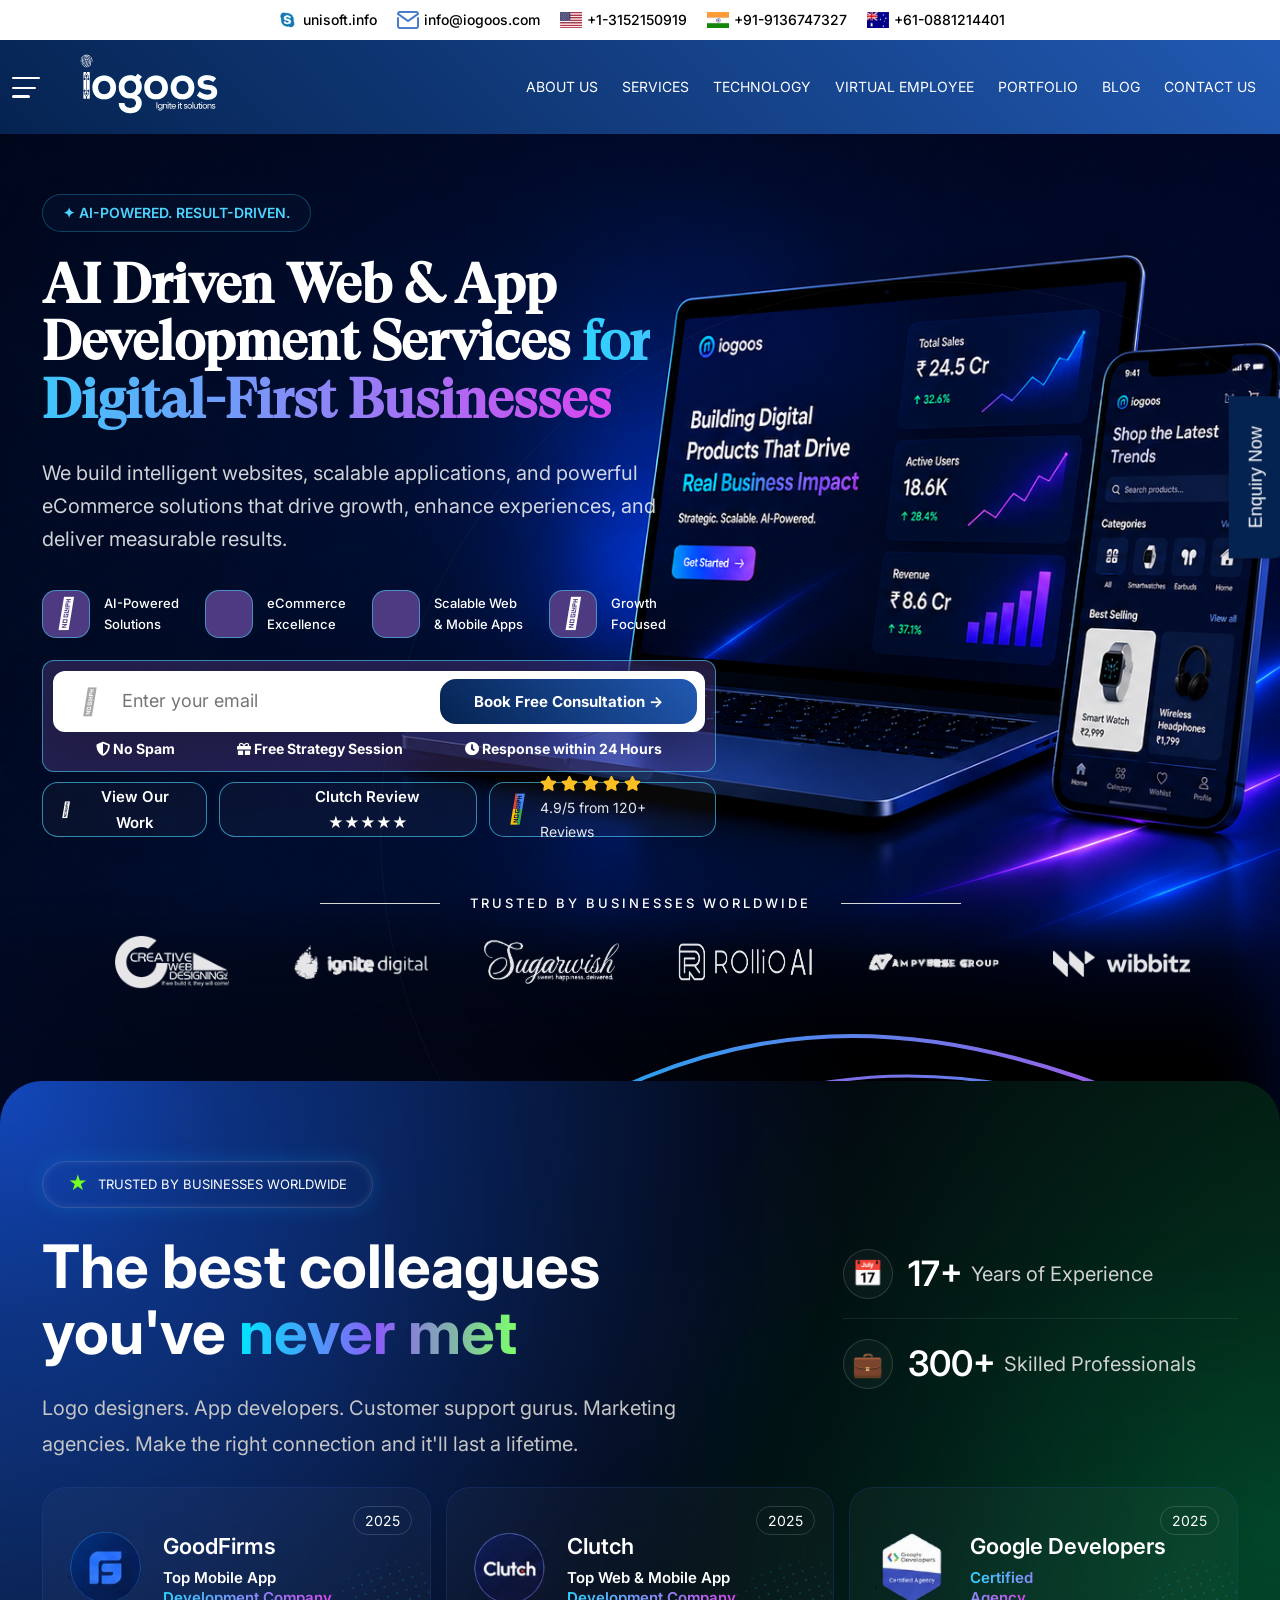
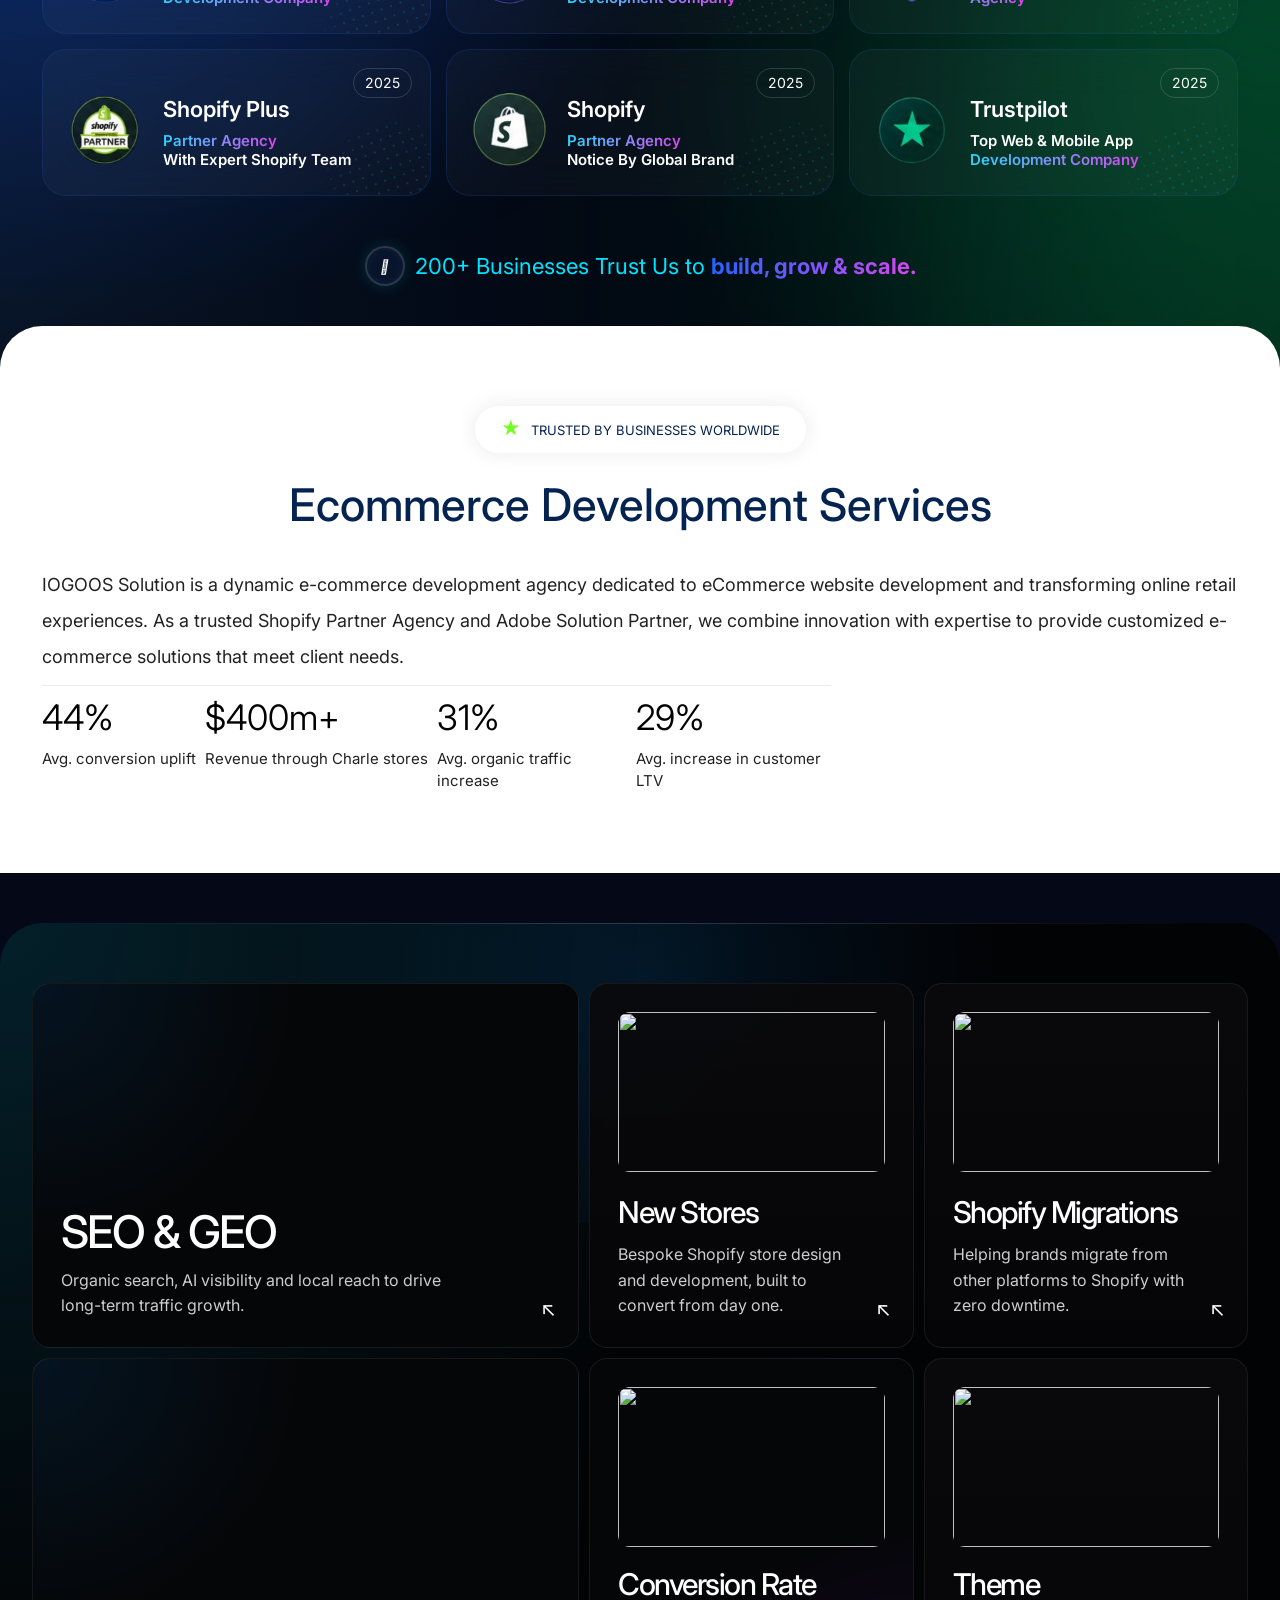
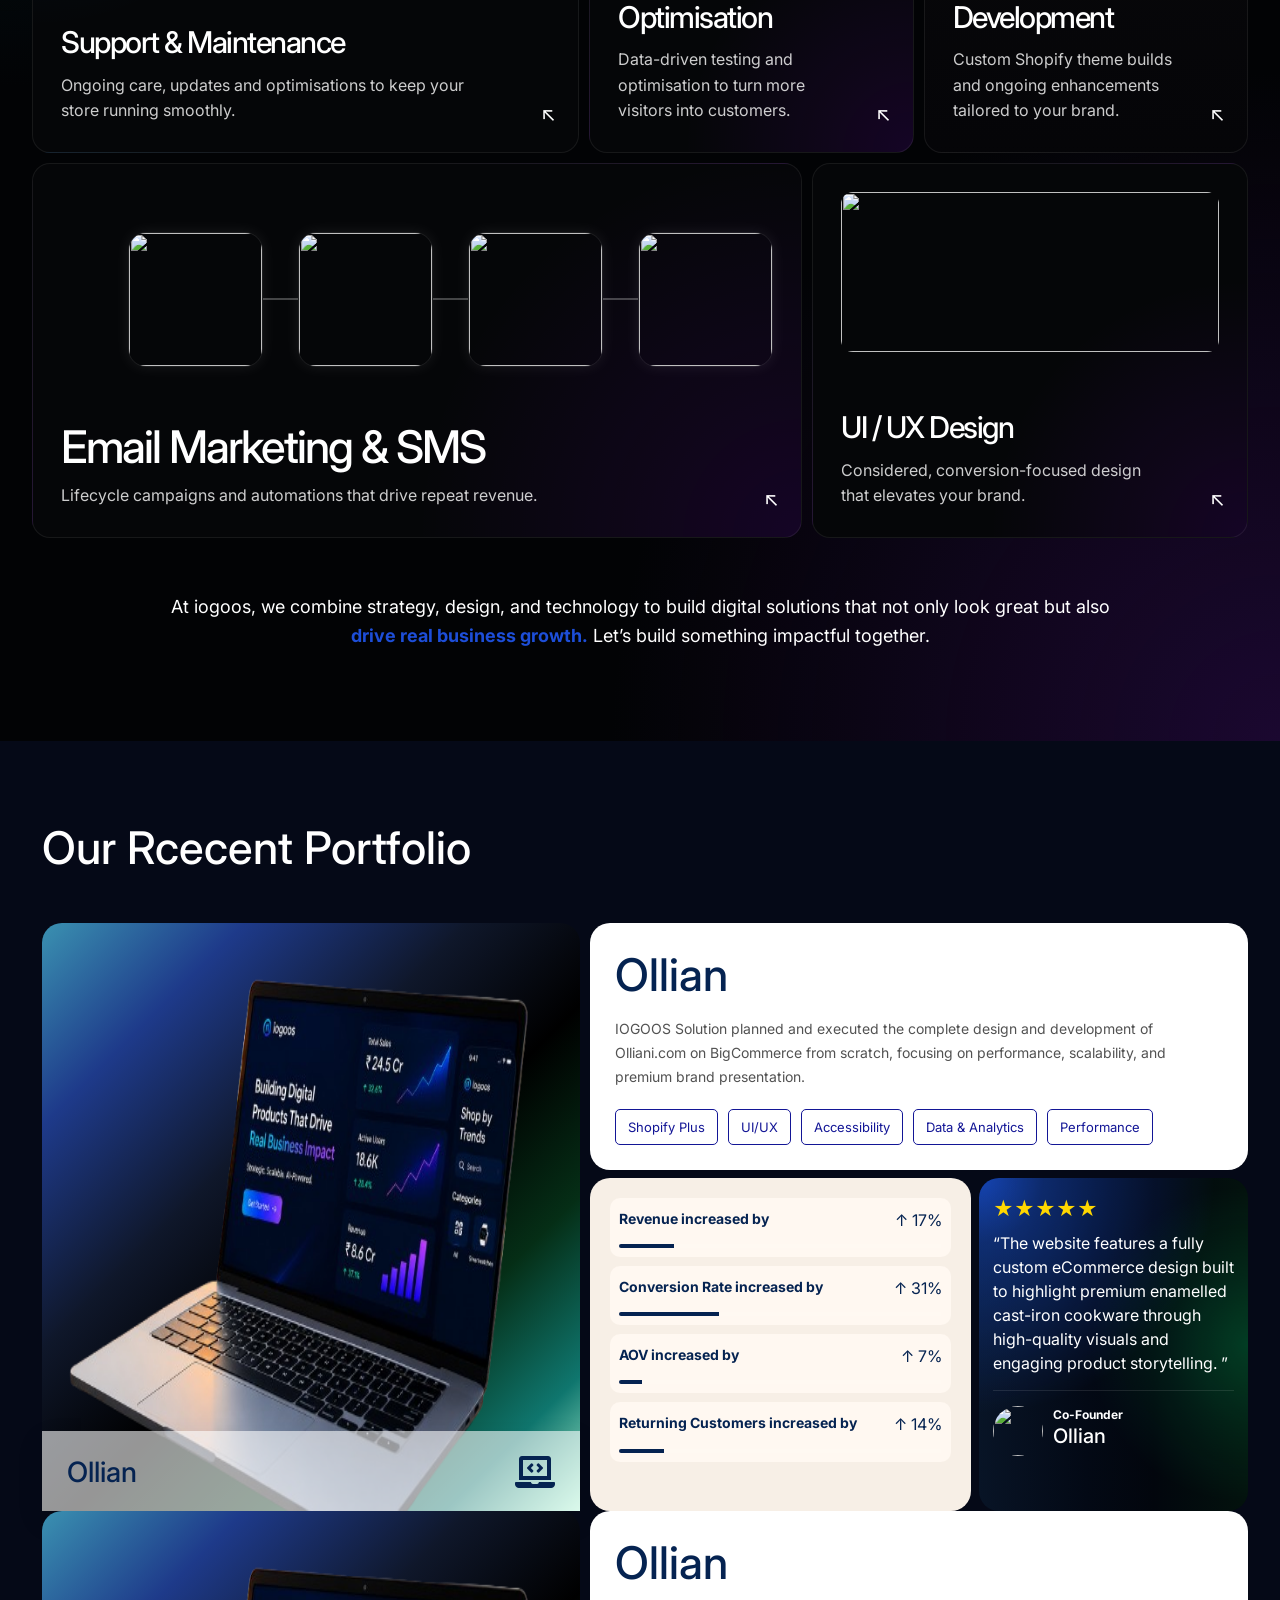
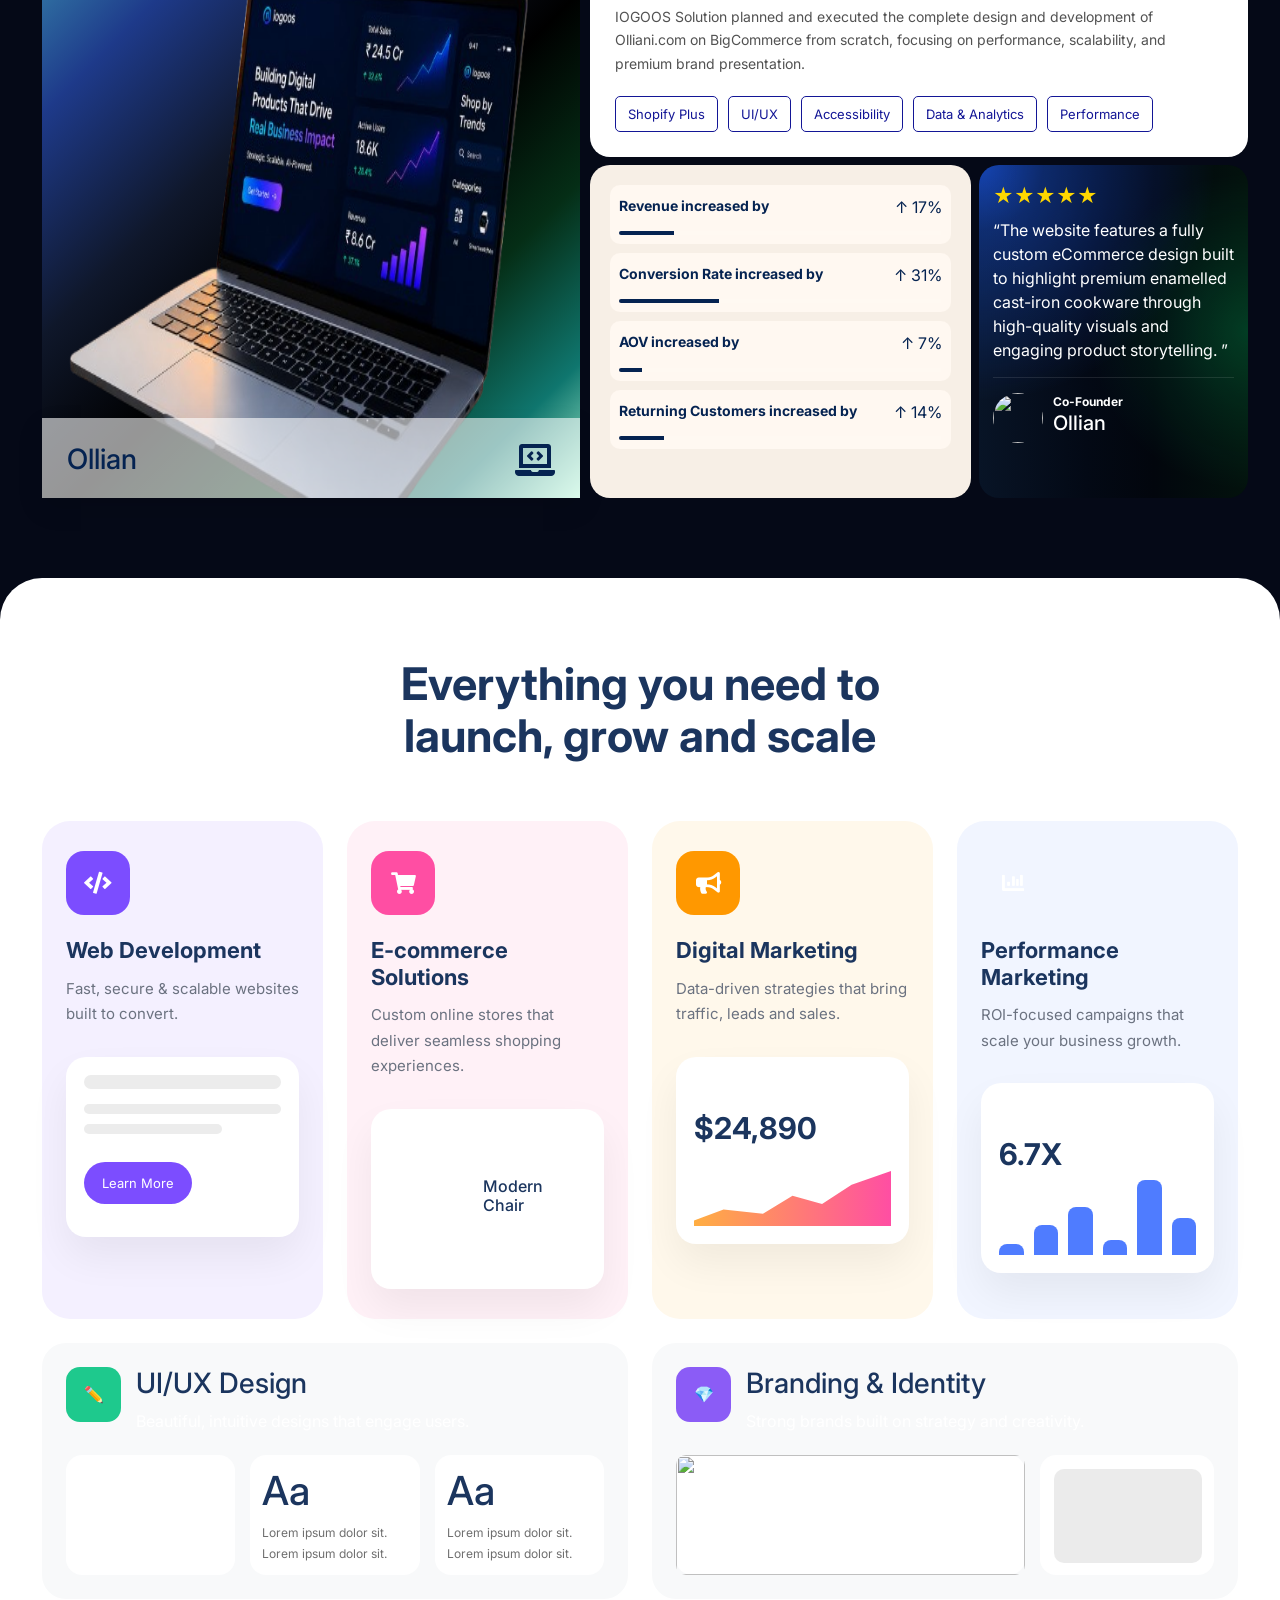
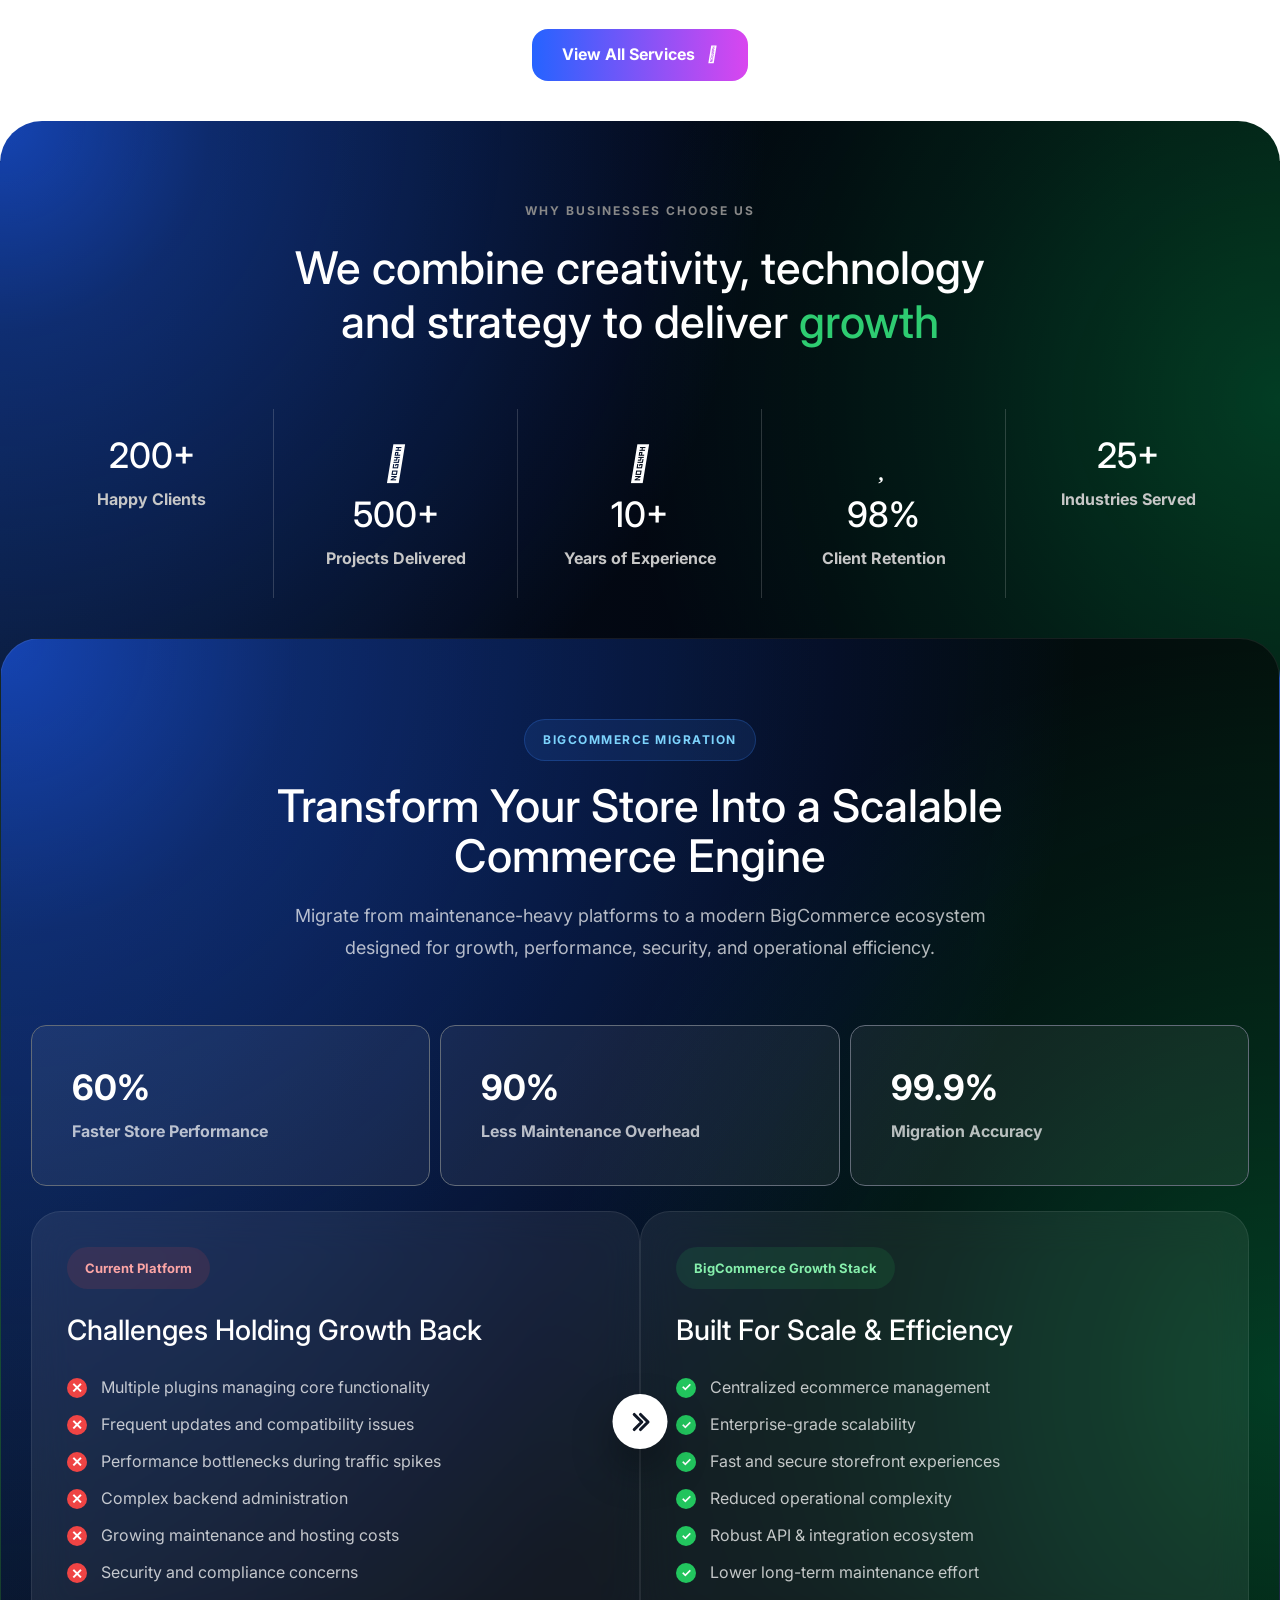
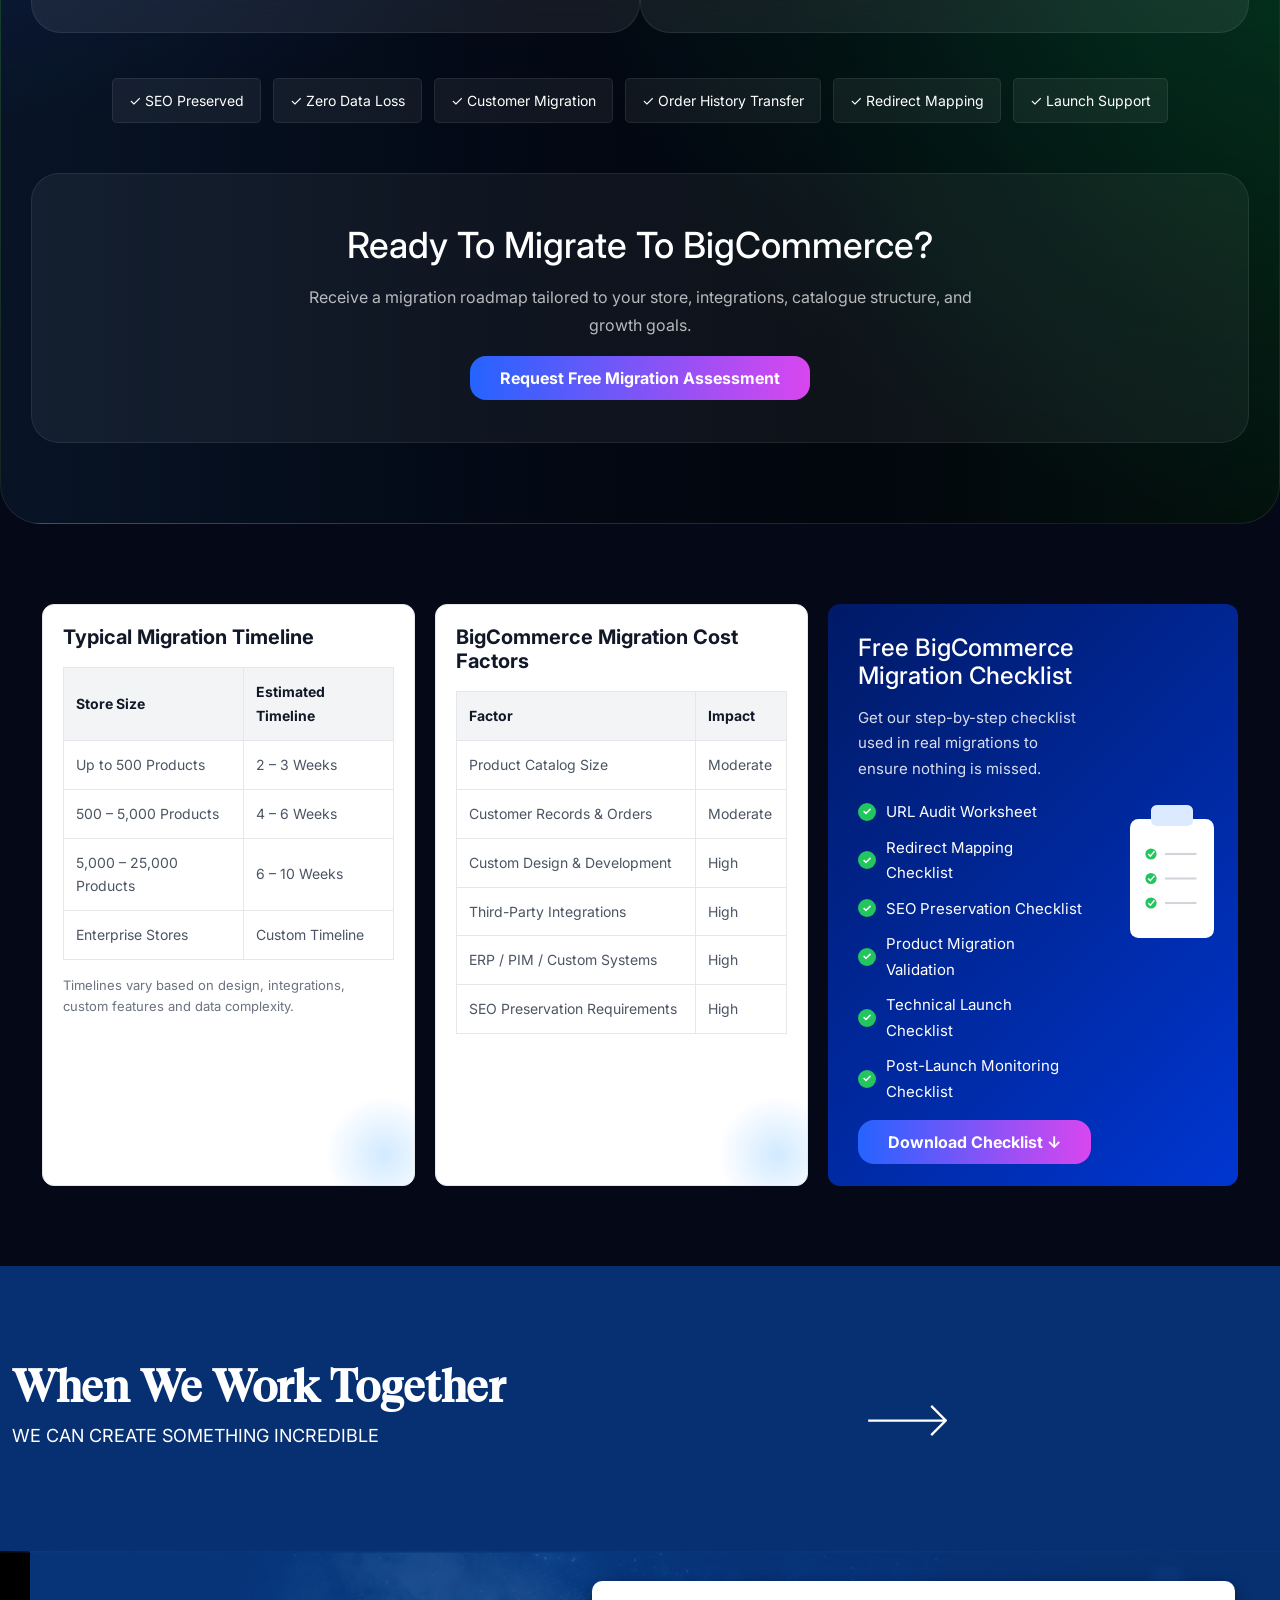
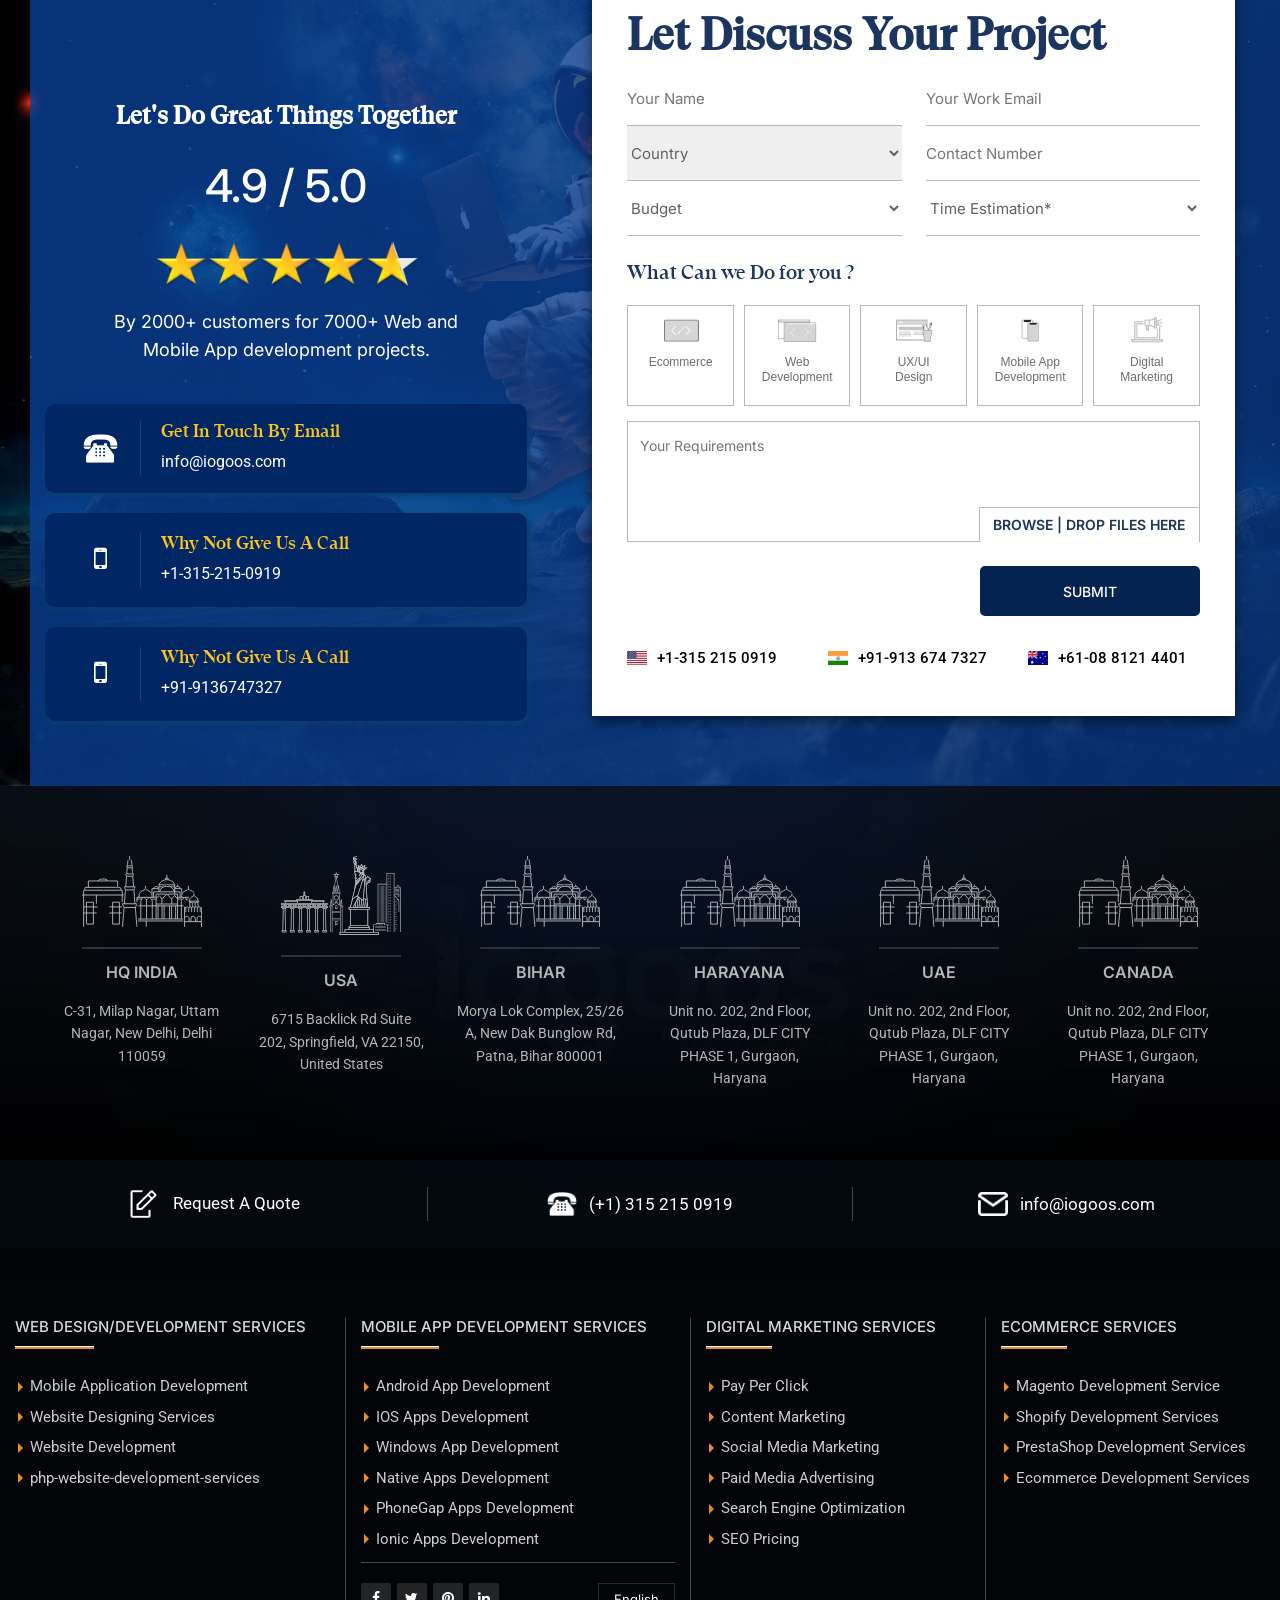
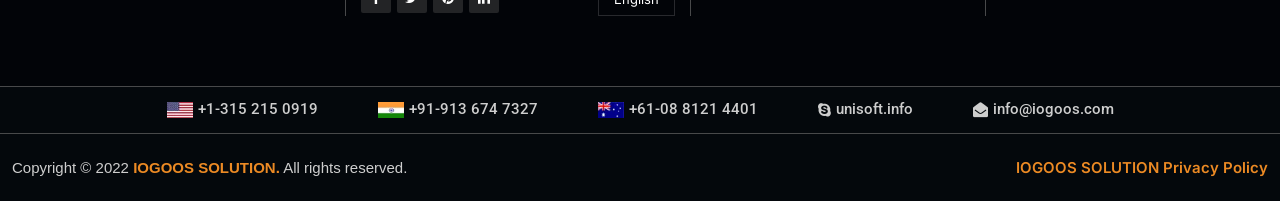
==== commit 43ceb8dc: "chan" ====
--- a/index.html
+++ b/index.html
@@ -2559,7 +2559,7 @@
             <i class="fa-solid fa-users"></i>
         </div>
 
-         <span>Join <br class="mb"> 200+</span> businesses who trust us to
+         <span>200+ Businesses Trust Us to
         <strong>build, grow & scale.</strong>
       </div>
 
@@ -2850,8 +2850,6 @@
                           <h3>Ollian </h3>
                           <div class="iconFa">
                             <i class="fas fa-laptop-code"></i>
-                            <i class="fab fa-apple"></i>
-                            <i class="fa-brands fa-android"></i>
                           </div>
                         </div>
 
@@ -3033,8 +3031,6 @@
                           <h3>Ollian </h3>
                           <div class="iconFa">
                             <i class="fas fa-laptop-code"></i>
-                            <i class="fab fa-apple"></i>
-                            <i class="fa-brands fa-android"></i>
                           </div>
                         </div>
 
--- a/css/index.css
+++ b/css/index.css
@@ -106,13 +106,14 @@
 
 /* neon curves */
 
-.hero-lines {
+.hero .hero-lines {
   position: absolute;
   right: -160px;
   bottom: -120px;
   width: 1200px;
   opacity: .95;
   pointer-events: none;
+  display: block;
 }
 
 /* =========================
@@ -2813,9 +2814,10 @@
     margin-bottom:10px;
 }
 
-.counter_text{
-    font-size:15px;
-    line-height:1.5;
+.counter_text {
+    font-size: 15px;
+    line-height: 1.5;
+    color: #222;
 }
 
 /* portfolio css */
--- a/css/responsive-ck.css
+++ b/css/responsive-ck.css
@@ -3,6 +3,10 @@
     section{
         overflow: hidden !important;
     }
+
+    .hero .hero-lines {
+    display: none;
+}
     .awards-grid {
     grid-template-columns: repeat(2,1fr);
 }
@@ -18,7 +22,21 @@
     width: 70%;
 }
 
-
+button.mb-btn {
+    display: block;
+    width: 53px;
+}
+.hero {
+    background-size: cover;
+    background-position: inherit;
+}
+
+ .trusted-wrap .trusted-title::before, .trusted-wrap .trusted-title::after {
+    display: none;
+}
+.migration-grid {
+    grid-template-columns: 1fr;
+}
 
 .migration-showcase{
         padding:60px 15px;
@@ -83,6 +101,10 @@
     display: flex;
     flex-direction: column;
 }
+
+   .hero .hero-lines {
+    display: none;
+}
 .clipboard {
     display: none;
 }
@@ -126,6 +148,10 @@
 .comparison-wrapper {
     grid-template-columns: 1fr;
     margin-bottom: 30px;
+    gap: 10px;
+}
+.popup-box {
+    padding: 10px;
 }
 .compare-card {
     padding: 20px;
@@ -135,6 +161,7 @@
     height: 45px;
     top: 56%;
     transform: translate(-29px, 13%);
+    display: none;
 }
 .trust-bar span {
     padding: 10px 13px;
@@ -165,6 +192,19 @@
     margin-top: 0;
     grid-template-columns: 1fr 1fr;
     gap: 15px;
+}
+
+.growth-stats-grid .growth-stat-card:last-child {
+    grid-column: 1 / -1;
+    display: flex;
+    align-items: center;
+    gap: 10px;
+}
+.cta-card {
+    grid-template-columns: 1fr;
+}
+.site-btn {
+    font-size: 15px;
 }
 .growth-stats-wrapper {
     padding: 0 10px;
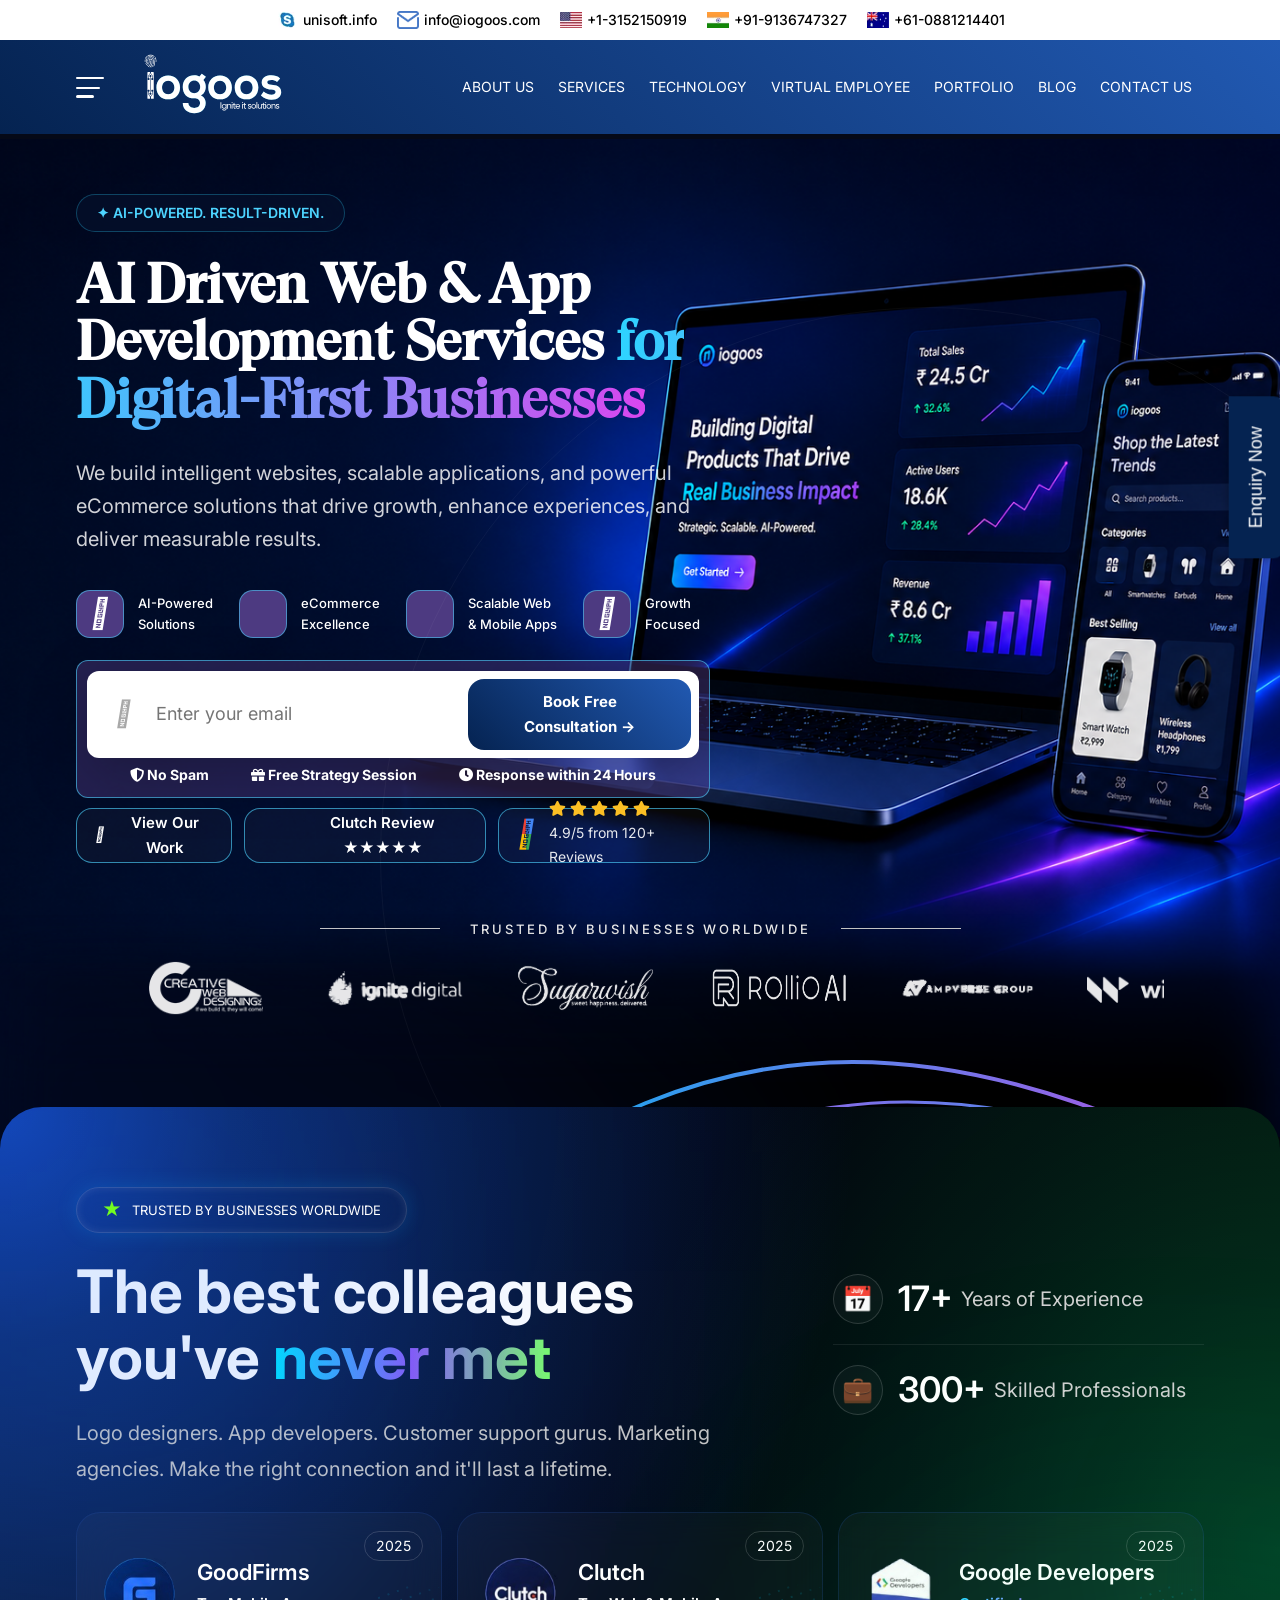
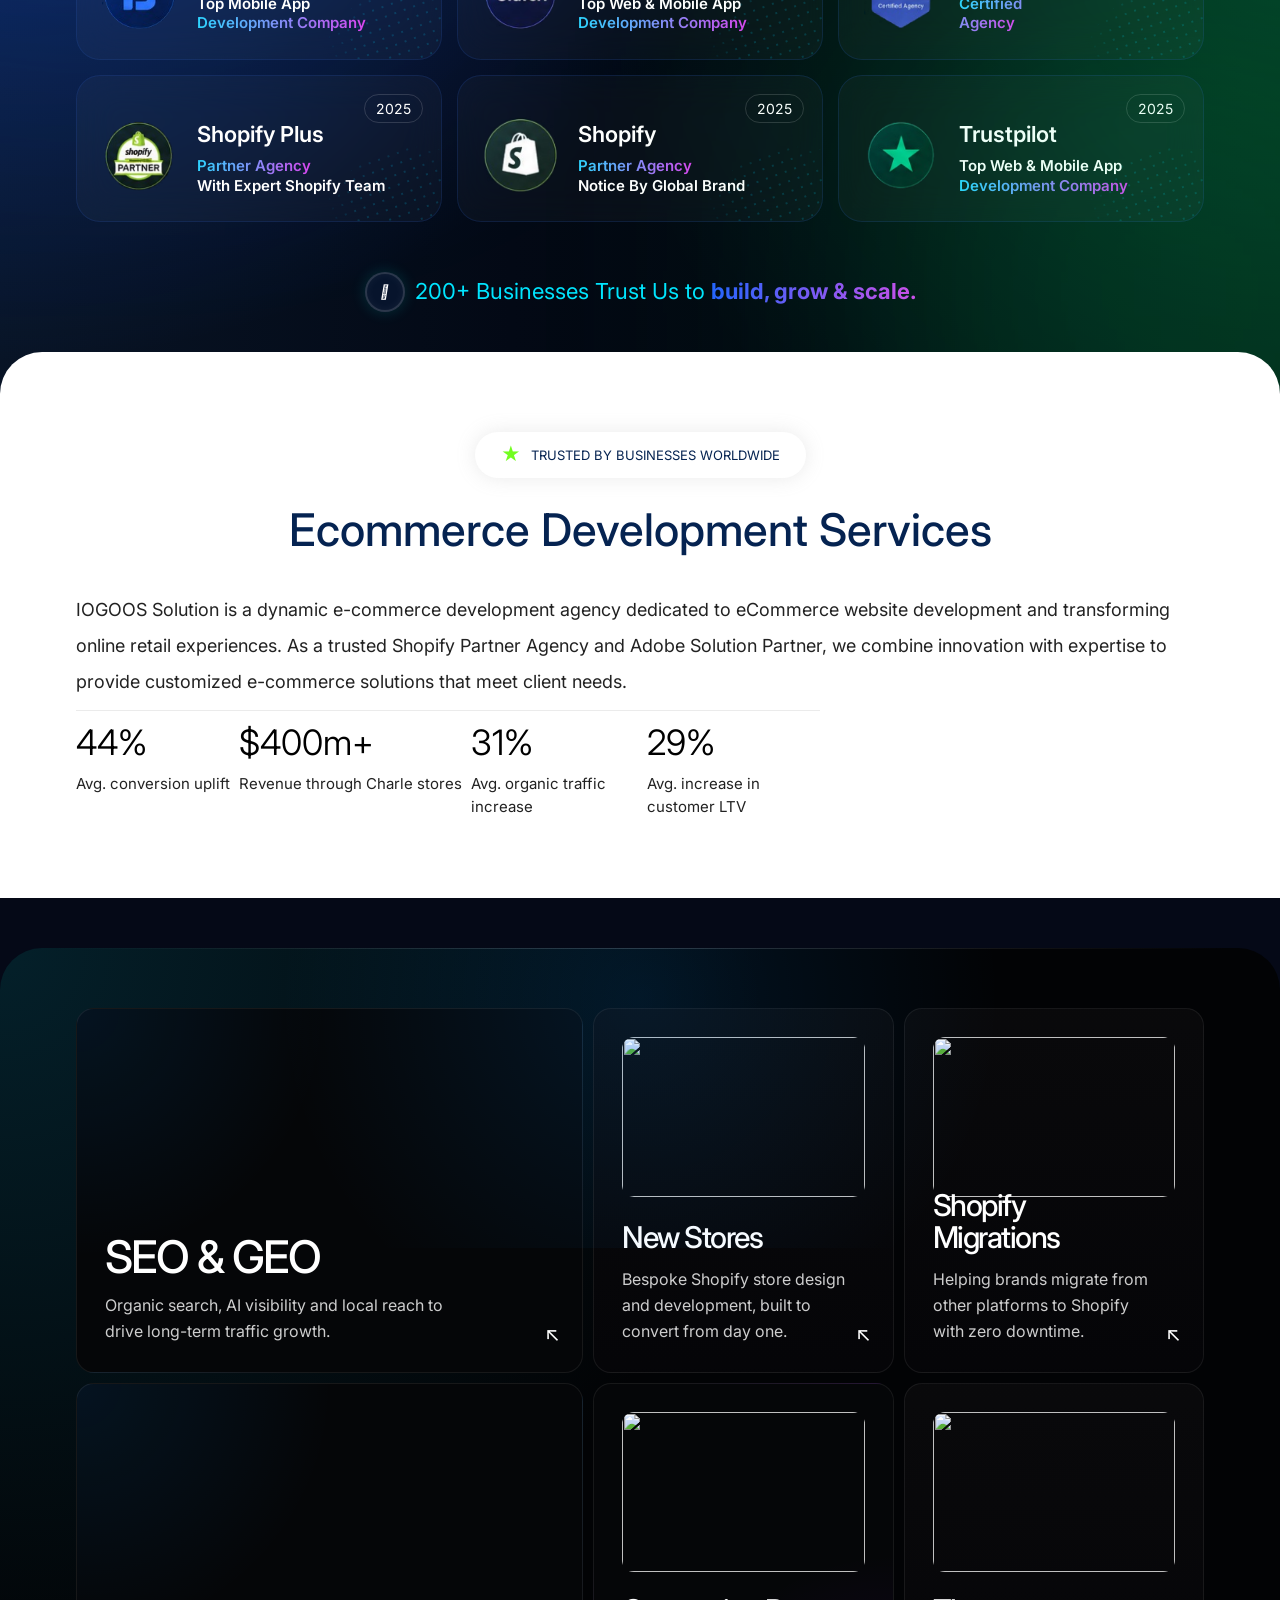
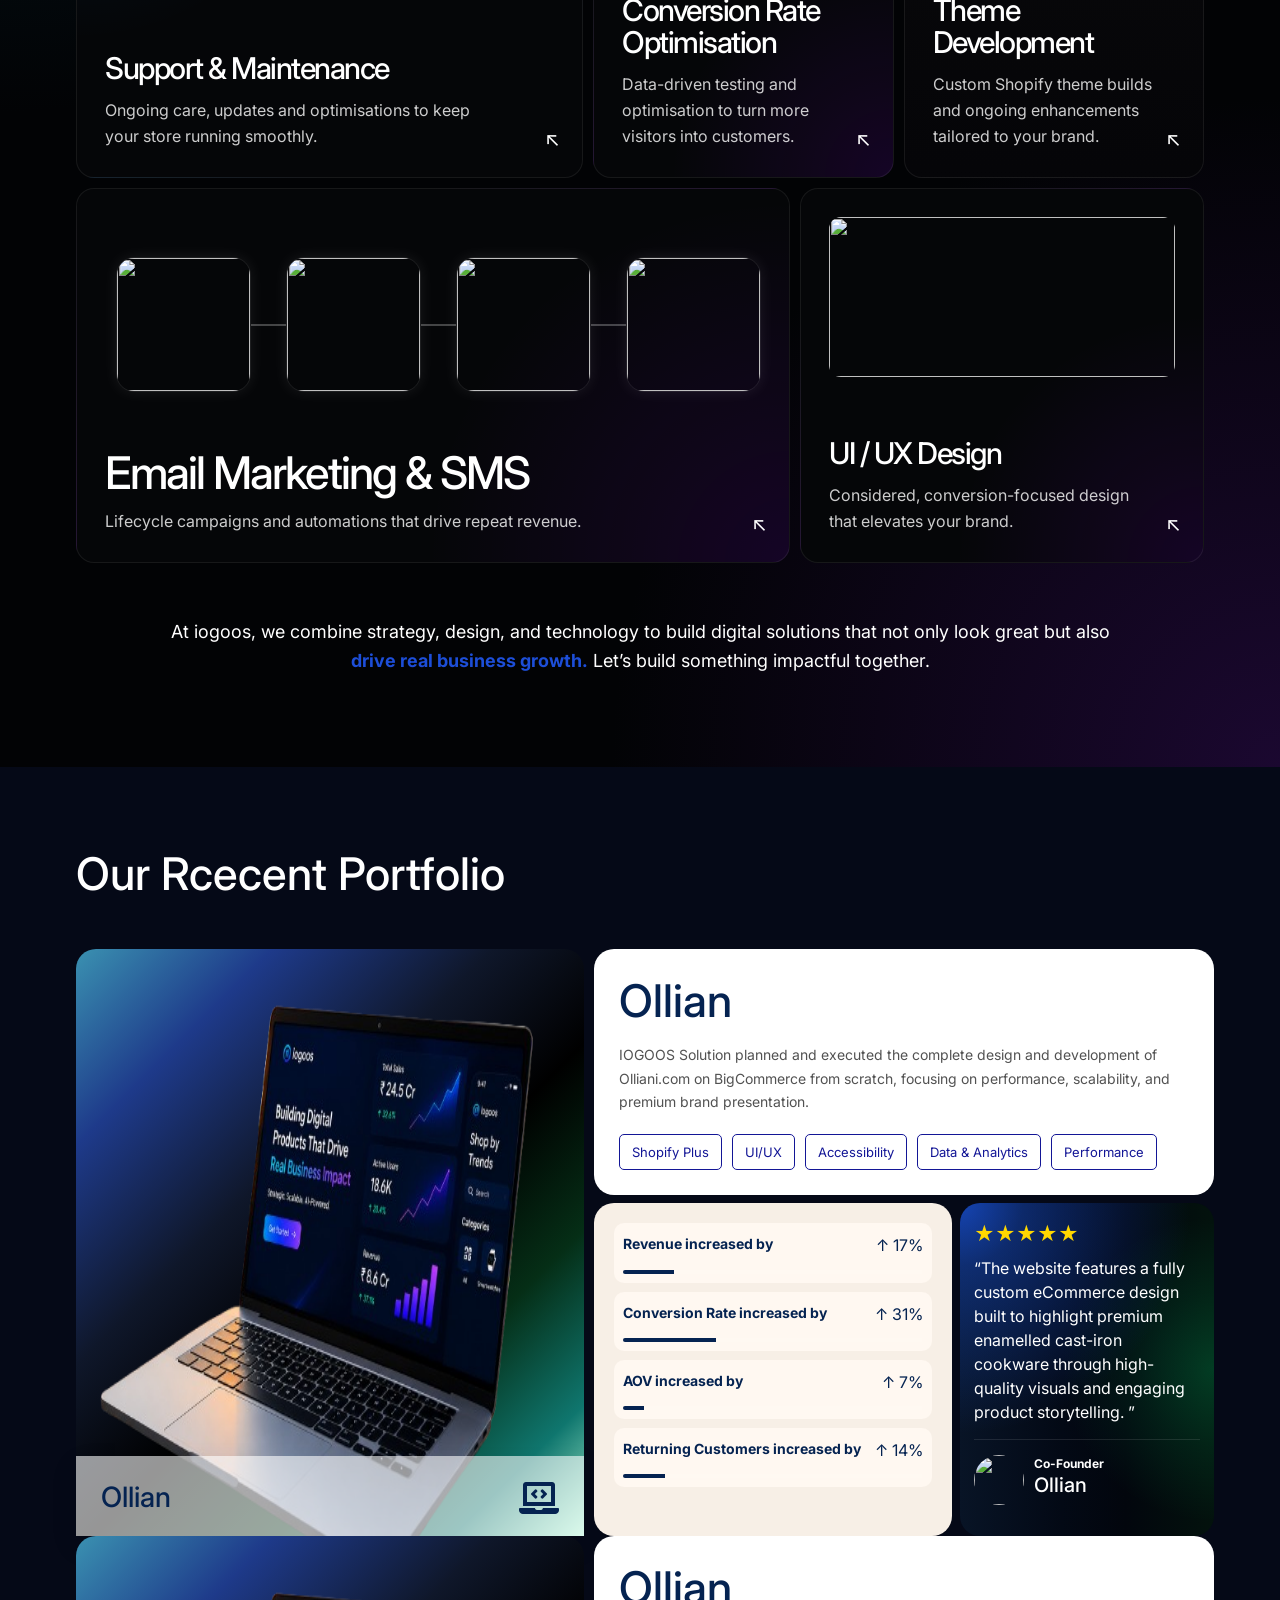
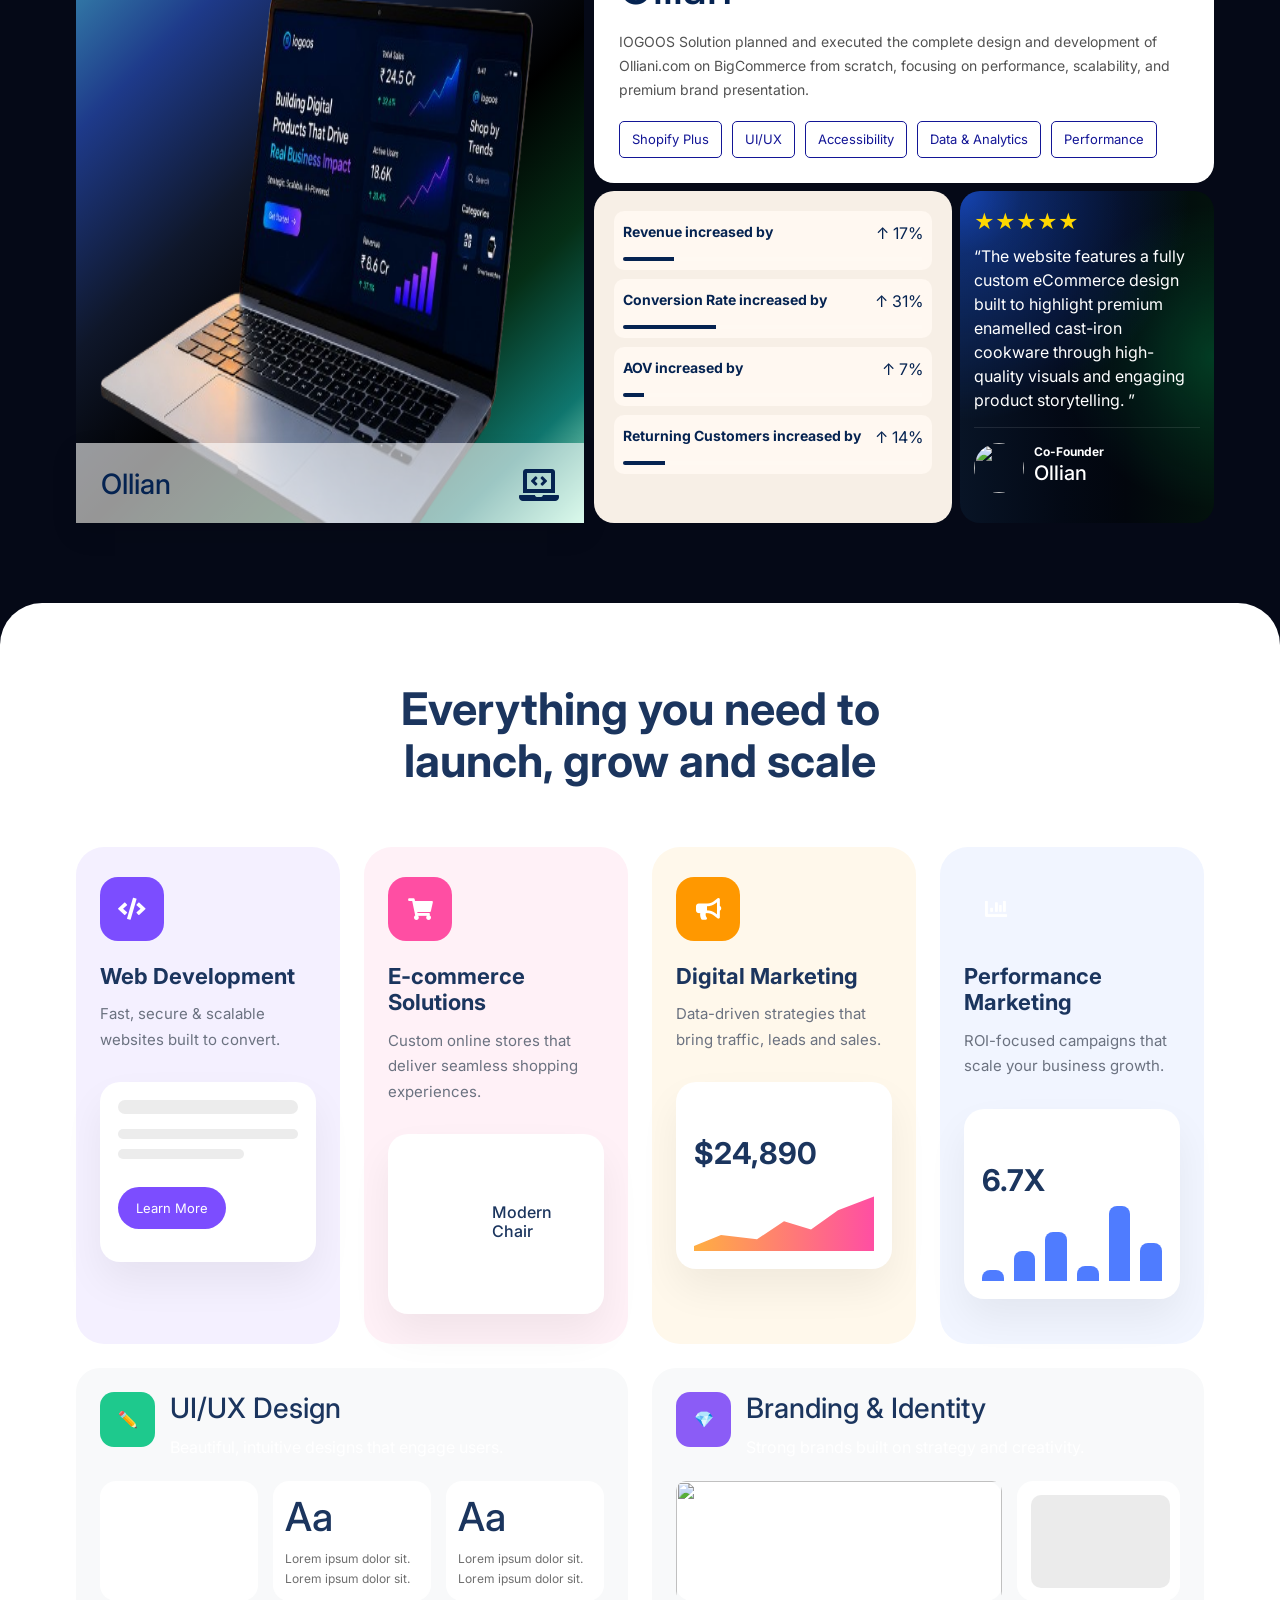
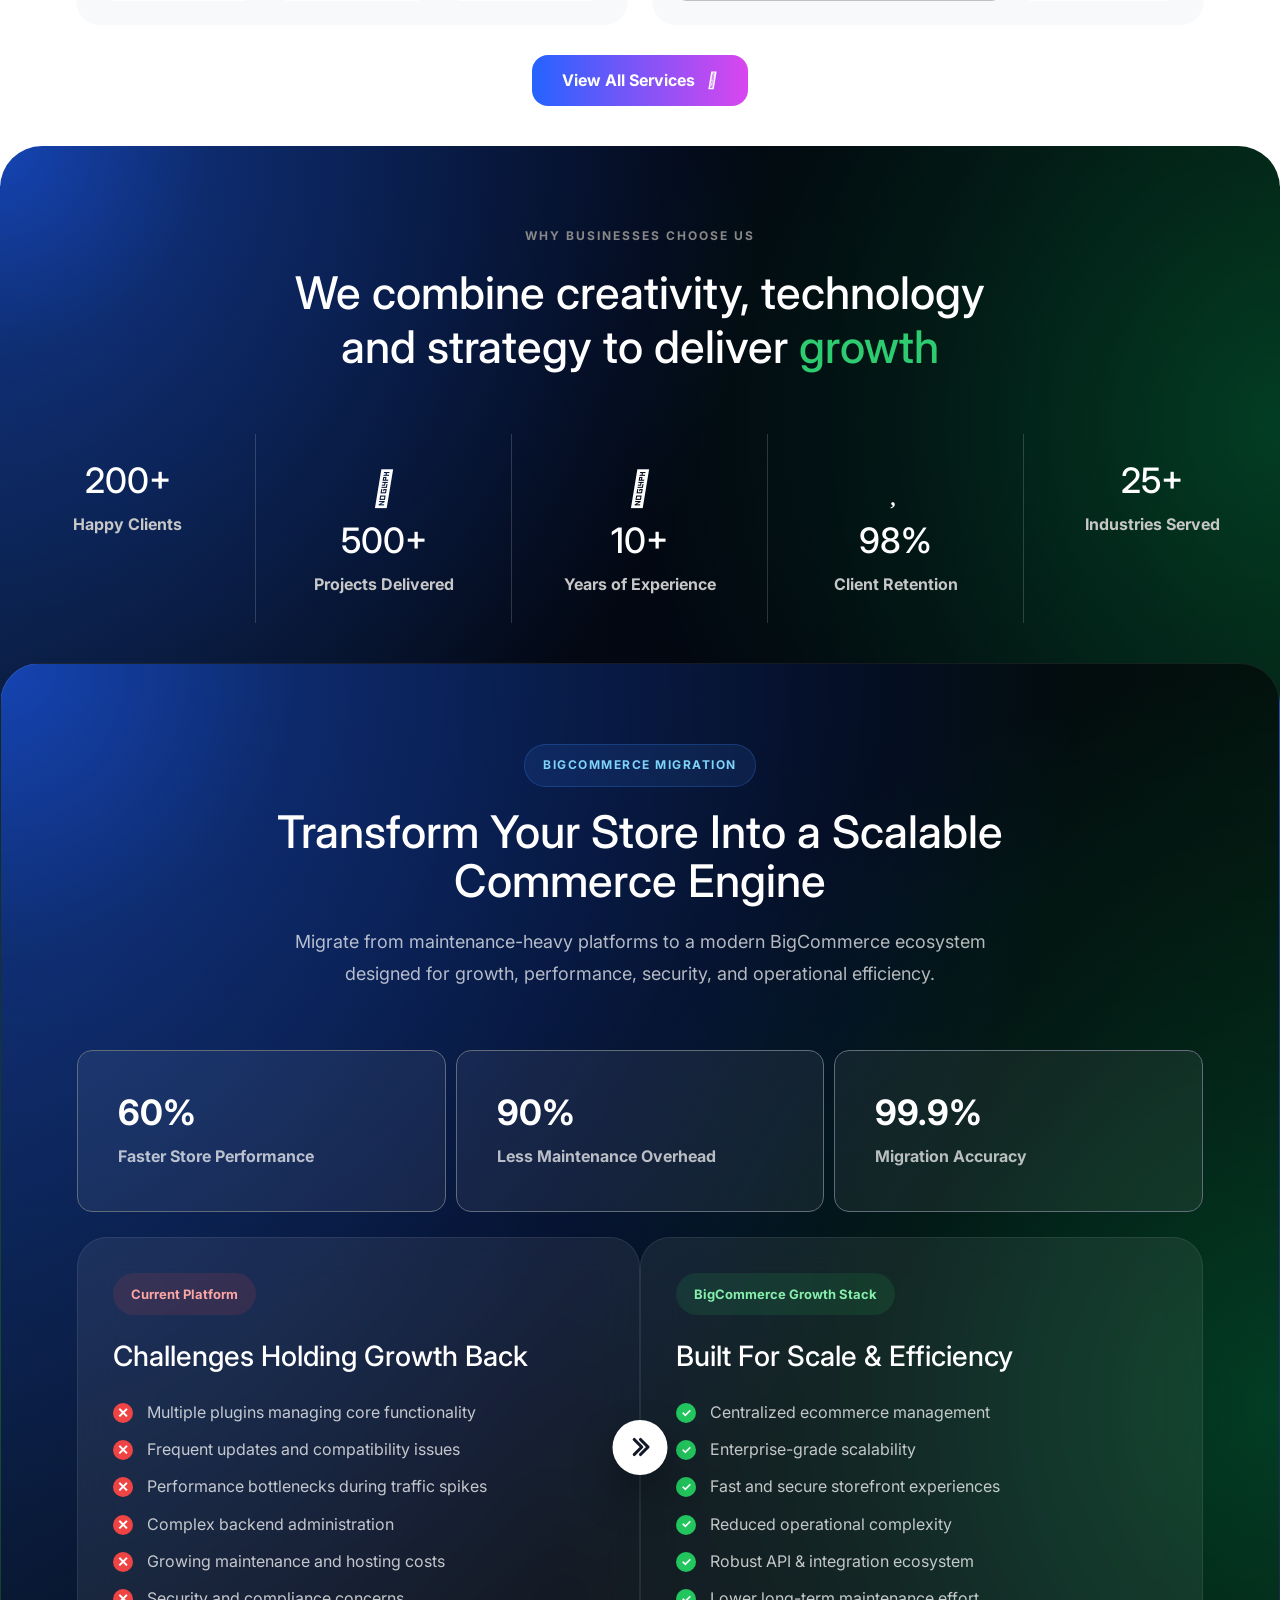
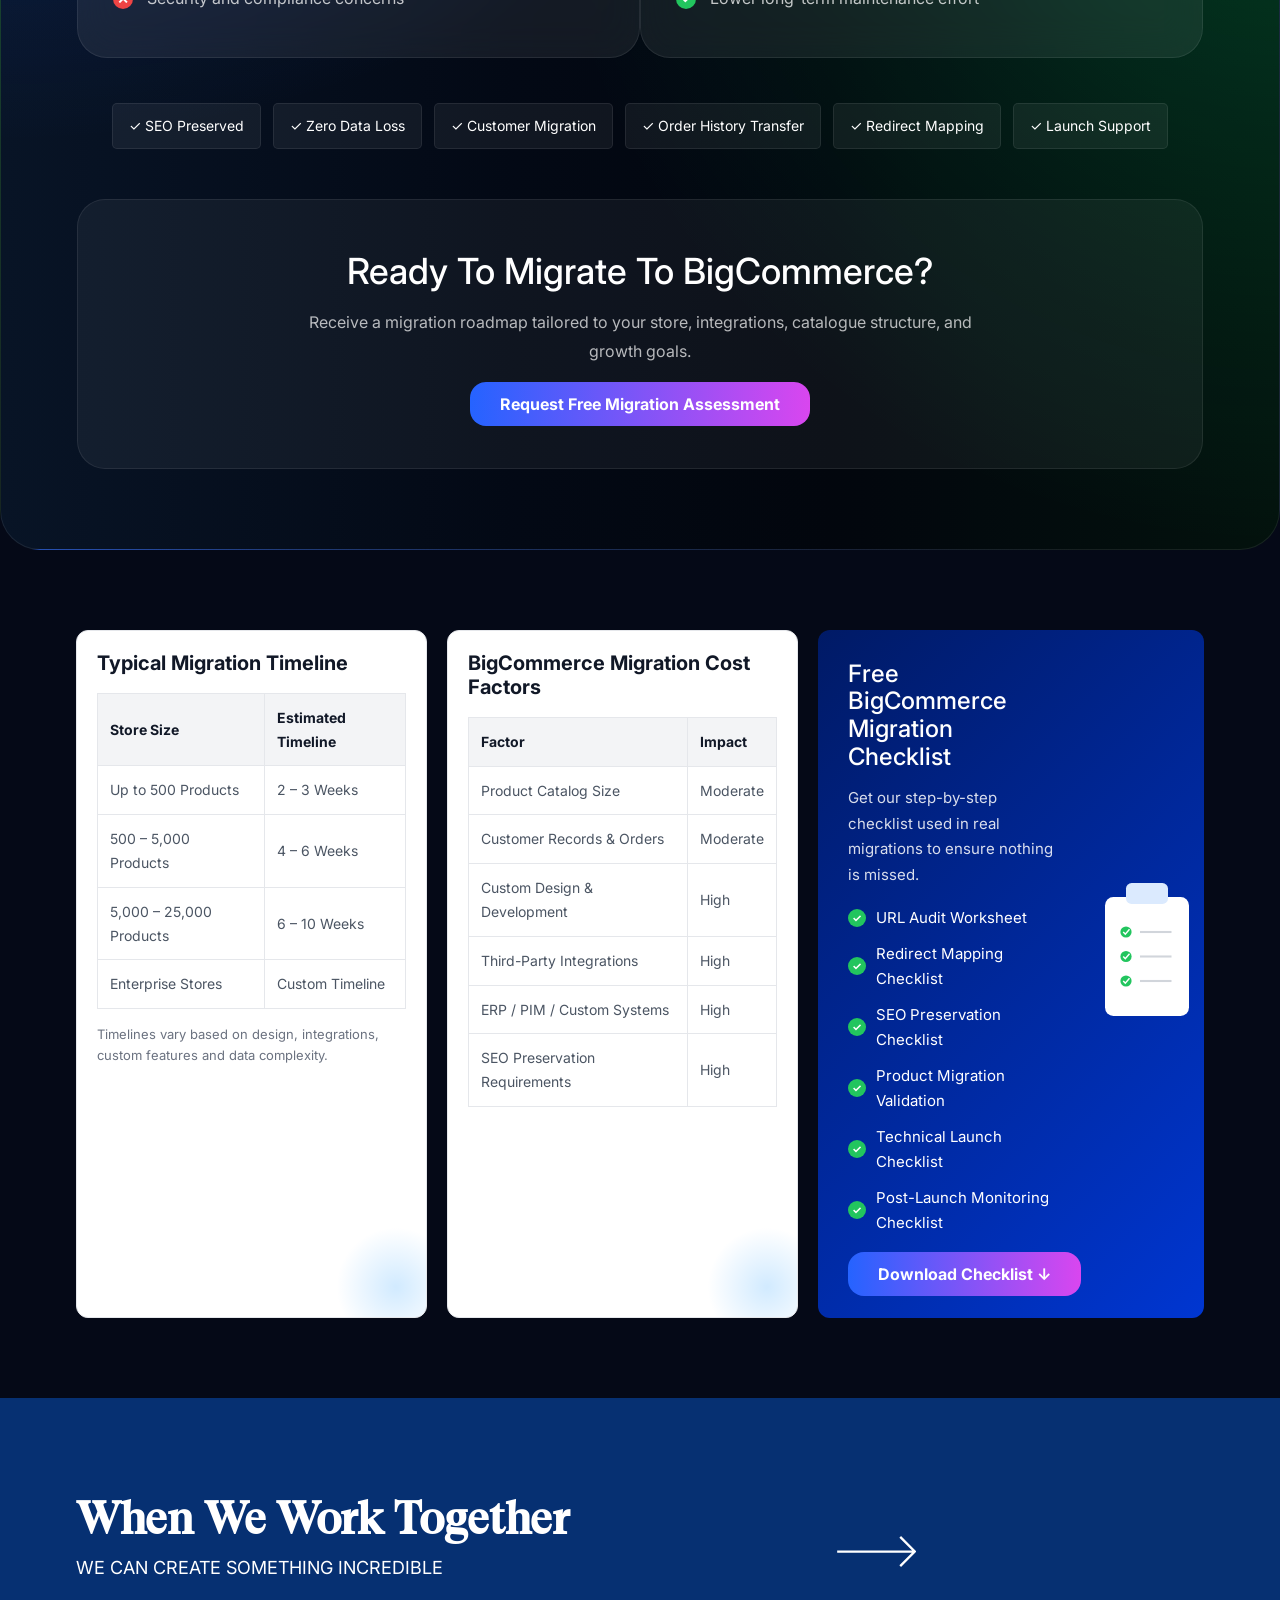
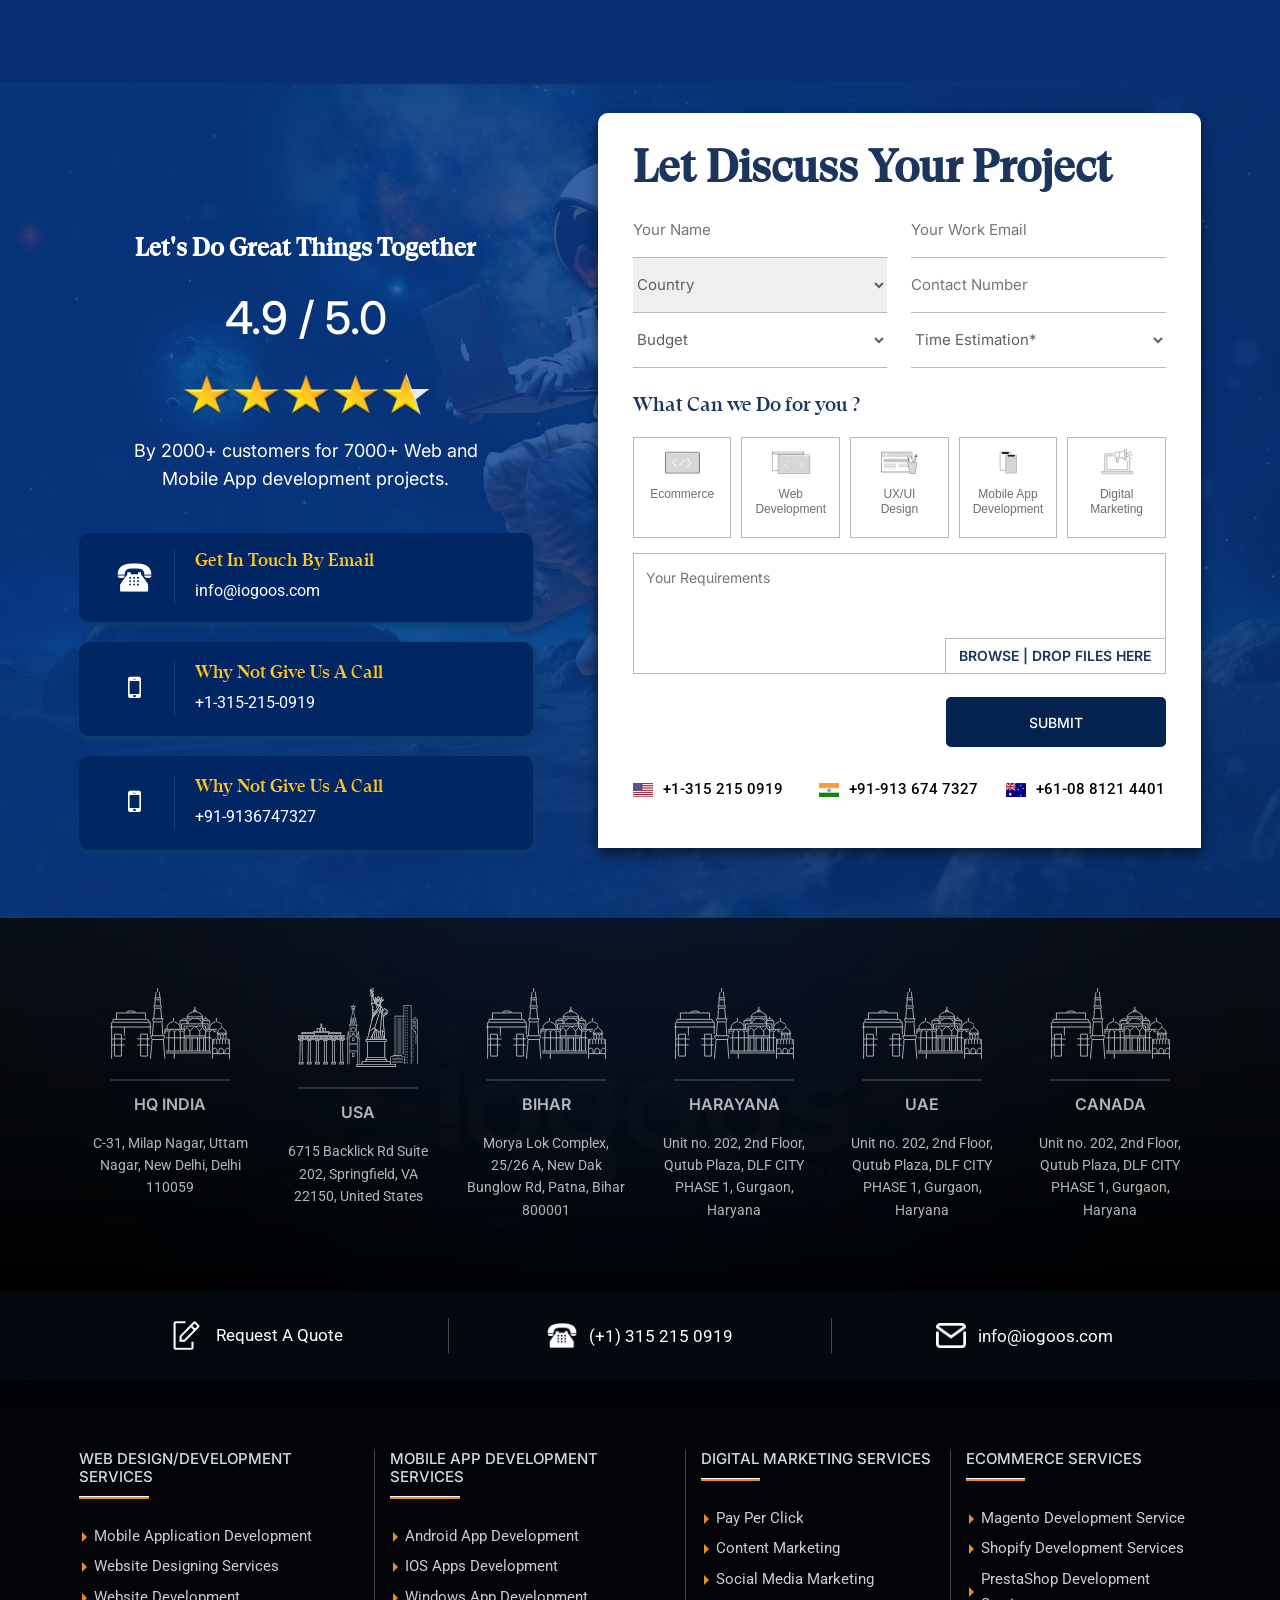
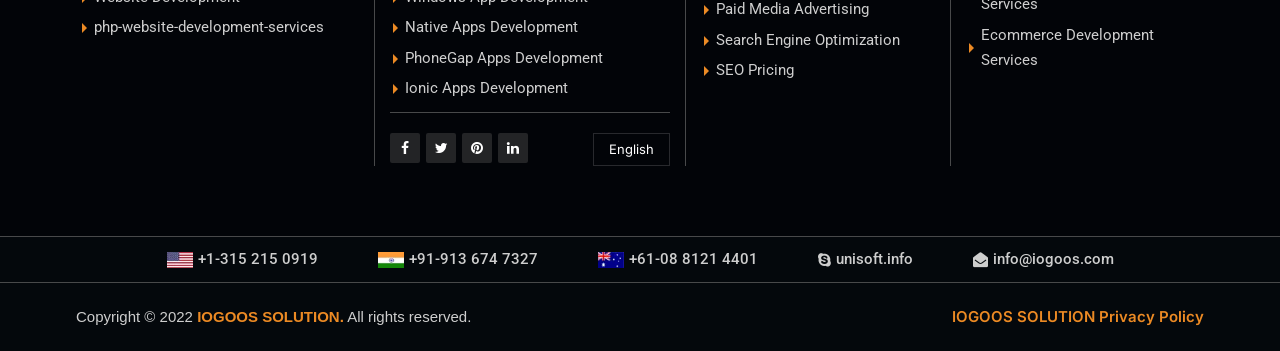
==== commit 15d59347: "change" ====
--- a/index.html
+++ b/index.html
@@ -3471,7 +3471,7 @@
 
    <!-- chandan -->
    <section class="migration-container overlap-section">
-    <div class="">
+    <div class="container">
 
         <div class="section-header">
 
--- a/css/style.css
+++ b/css/style.css
@@ -11023,13 +11023,13 @@
    CONTAINER
 ========================= */
 
-.container {
+/* .container {
   position: relative;
   z-index: 2;
   width: 100%;
   max-width: 1450px !important;
   margin: auto;
-}
+} */
 
 /* =========================
    NAVBAR
--- a/css/index.css
+++ b/css/index.css
@@ -31,9 +31,7 @@
 
 
 section {
-    padding: 80px;
-    padding-left: 30px !important;
-    padding-right: 30px !important;
+    padding: 80px 0;
 }
 /* =========================
    HERO
@@ -119,14 +117,6 @@
 /* =========================
    CONTAINER
 ========================= */
-
-.container {
-  position: relative;
-  z-index: 2;
-  width: 100%;
-  max-width: 1450px !important;
-  margin: auto;
-}
 
 /* =========================
    NAVBAR
@@ -1834,7 +1824,6 @@
   display: grid;
   grid-template-columns: repeat(11, 1fr);
   gap: 10px;
-  padding: 0 20px;
 }
 
 /* soft top border glow */
@@ -3155,13 +3144,6 @@
     right:-150px;
 }
 
-.container{
-    max-width:1400px;
-    margin:auto;
-    position:relative;
-    z-index:2;
-}
-
 .top-content{
     display:grid;
     grid-template-columns:1.5fr .8fr;
@@ -3778,9 +3760,6 @@
 
     max-width:1400px;
     margin:auto;
-
-    padding:80px 60px;
-
     position:relative;
     overflow:hidden;
 
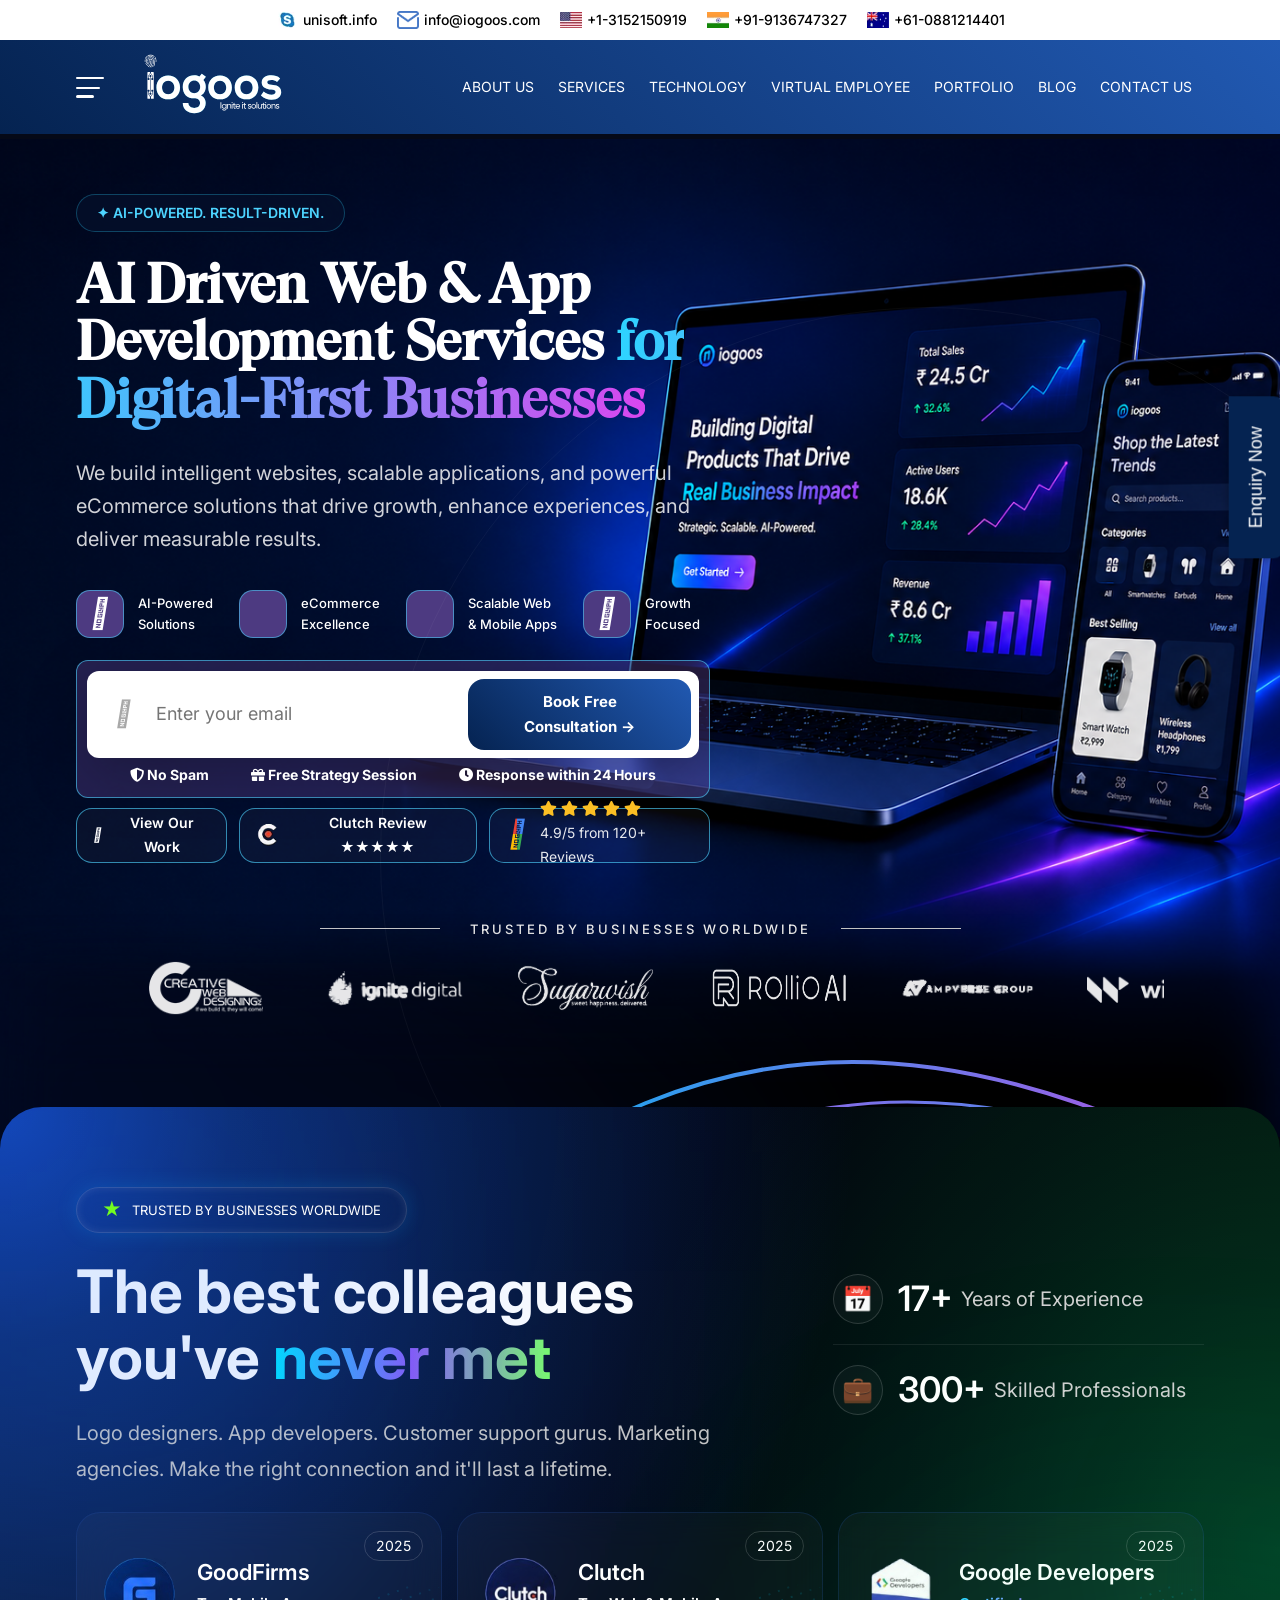
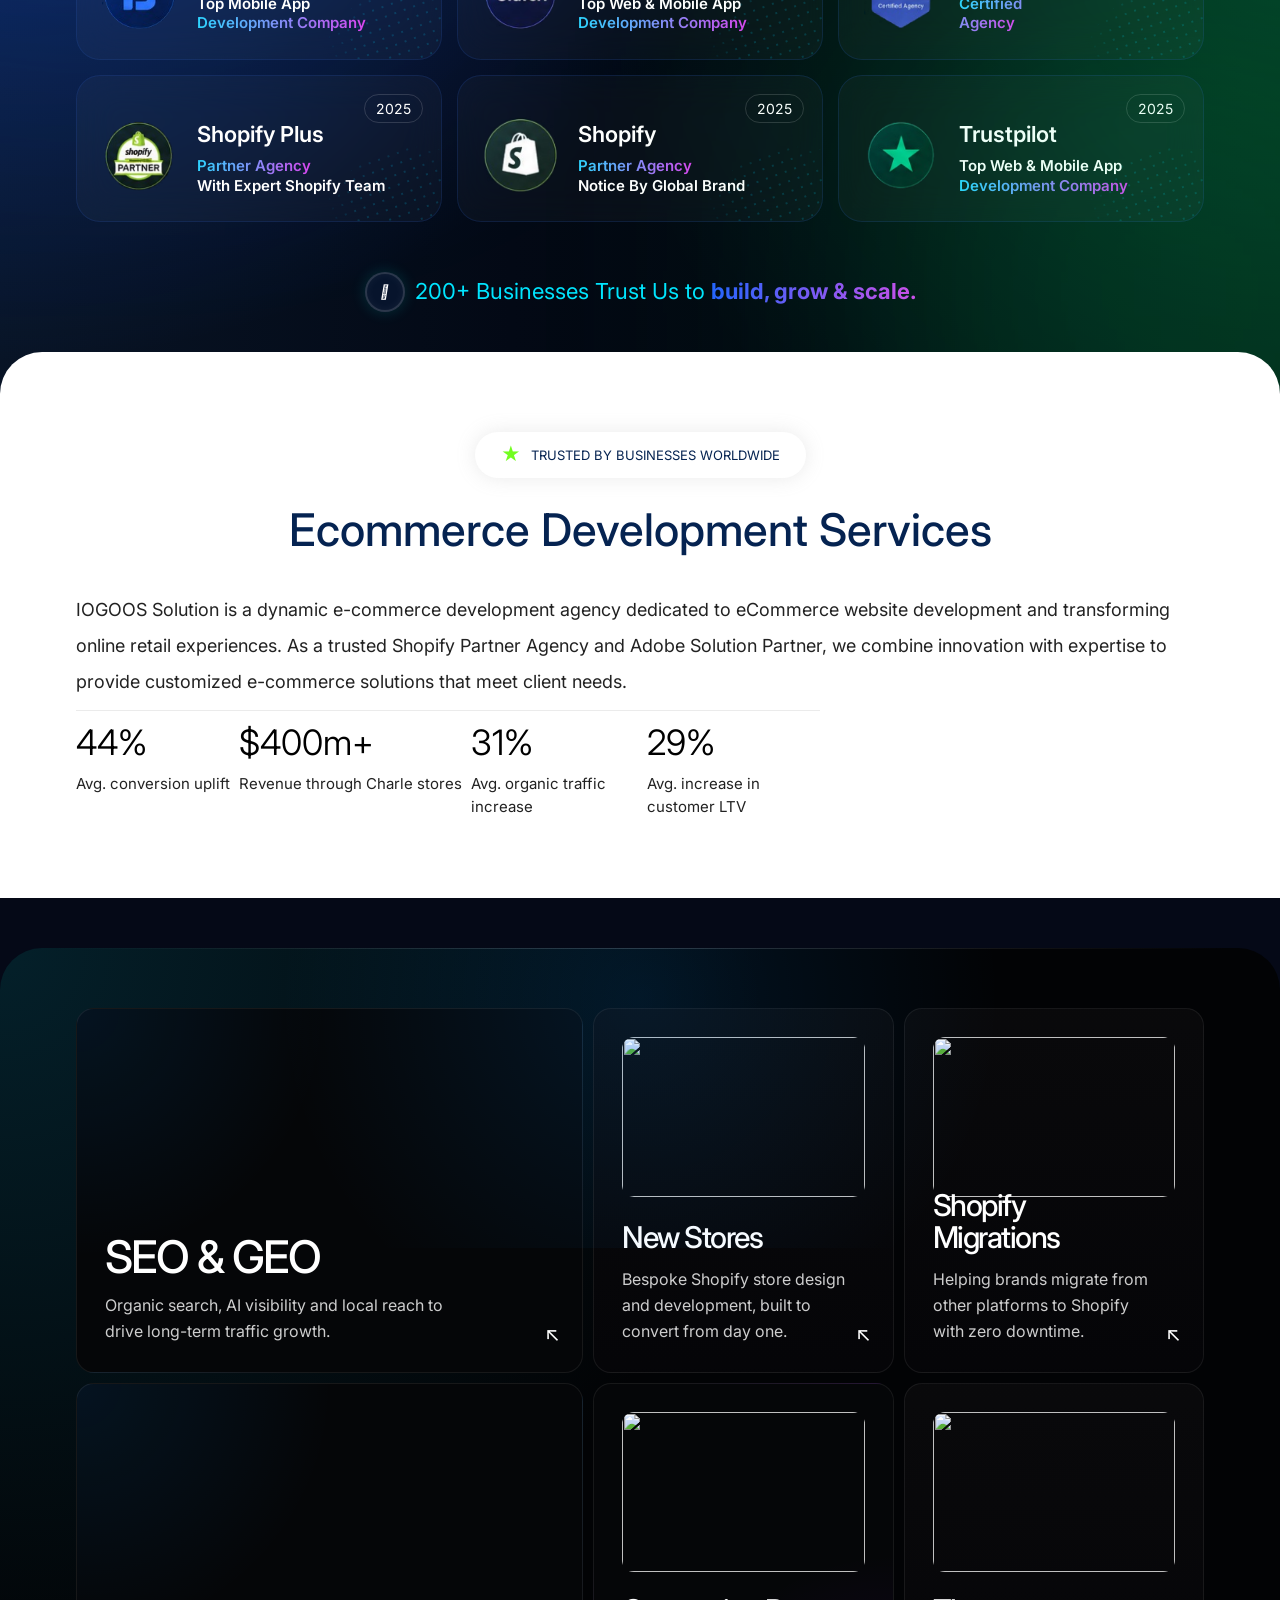
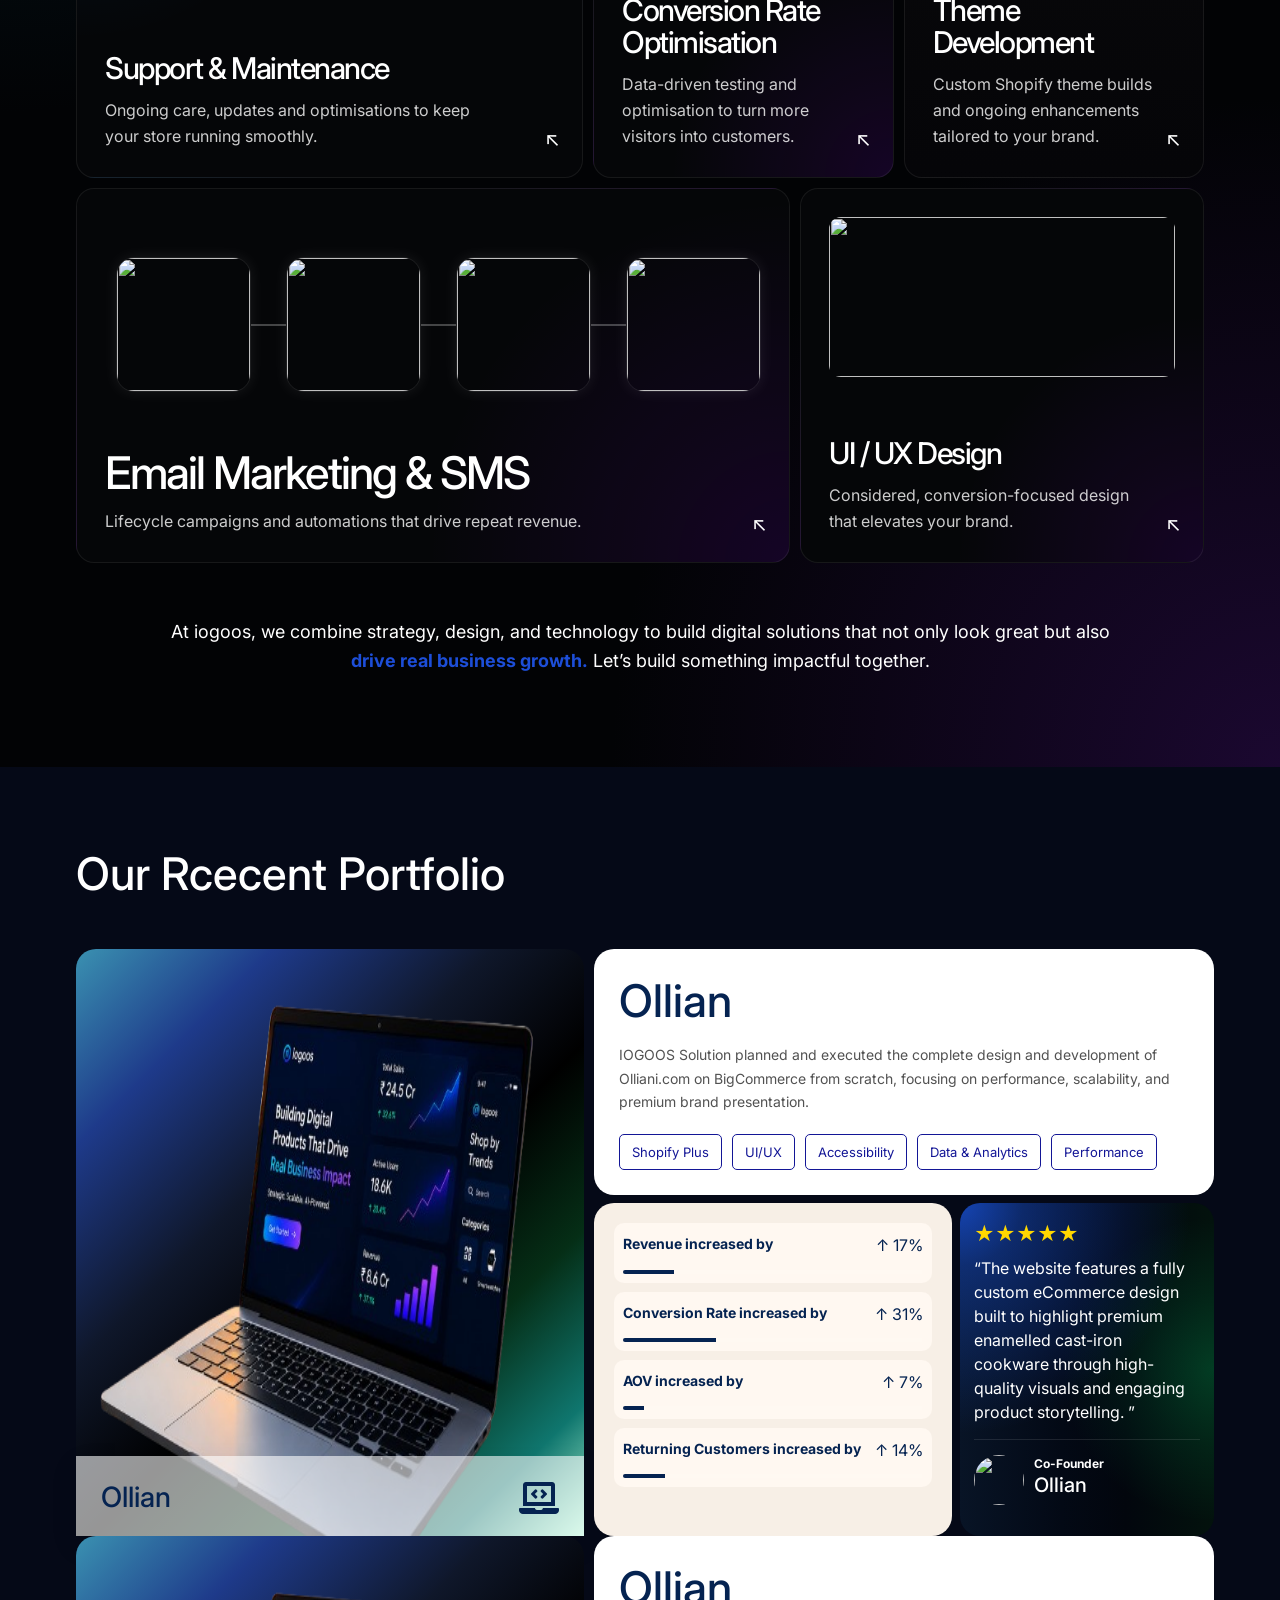
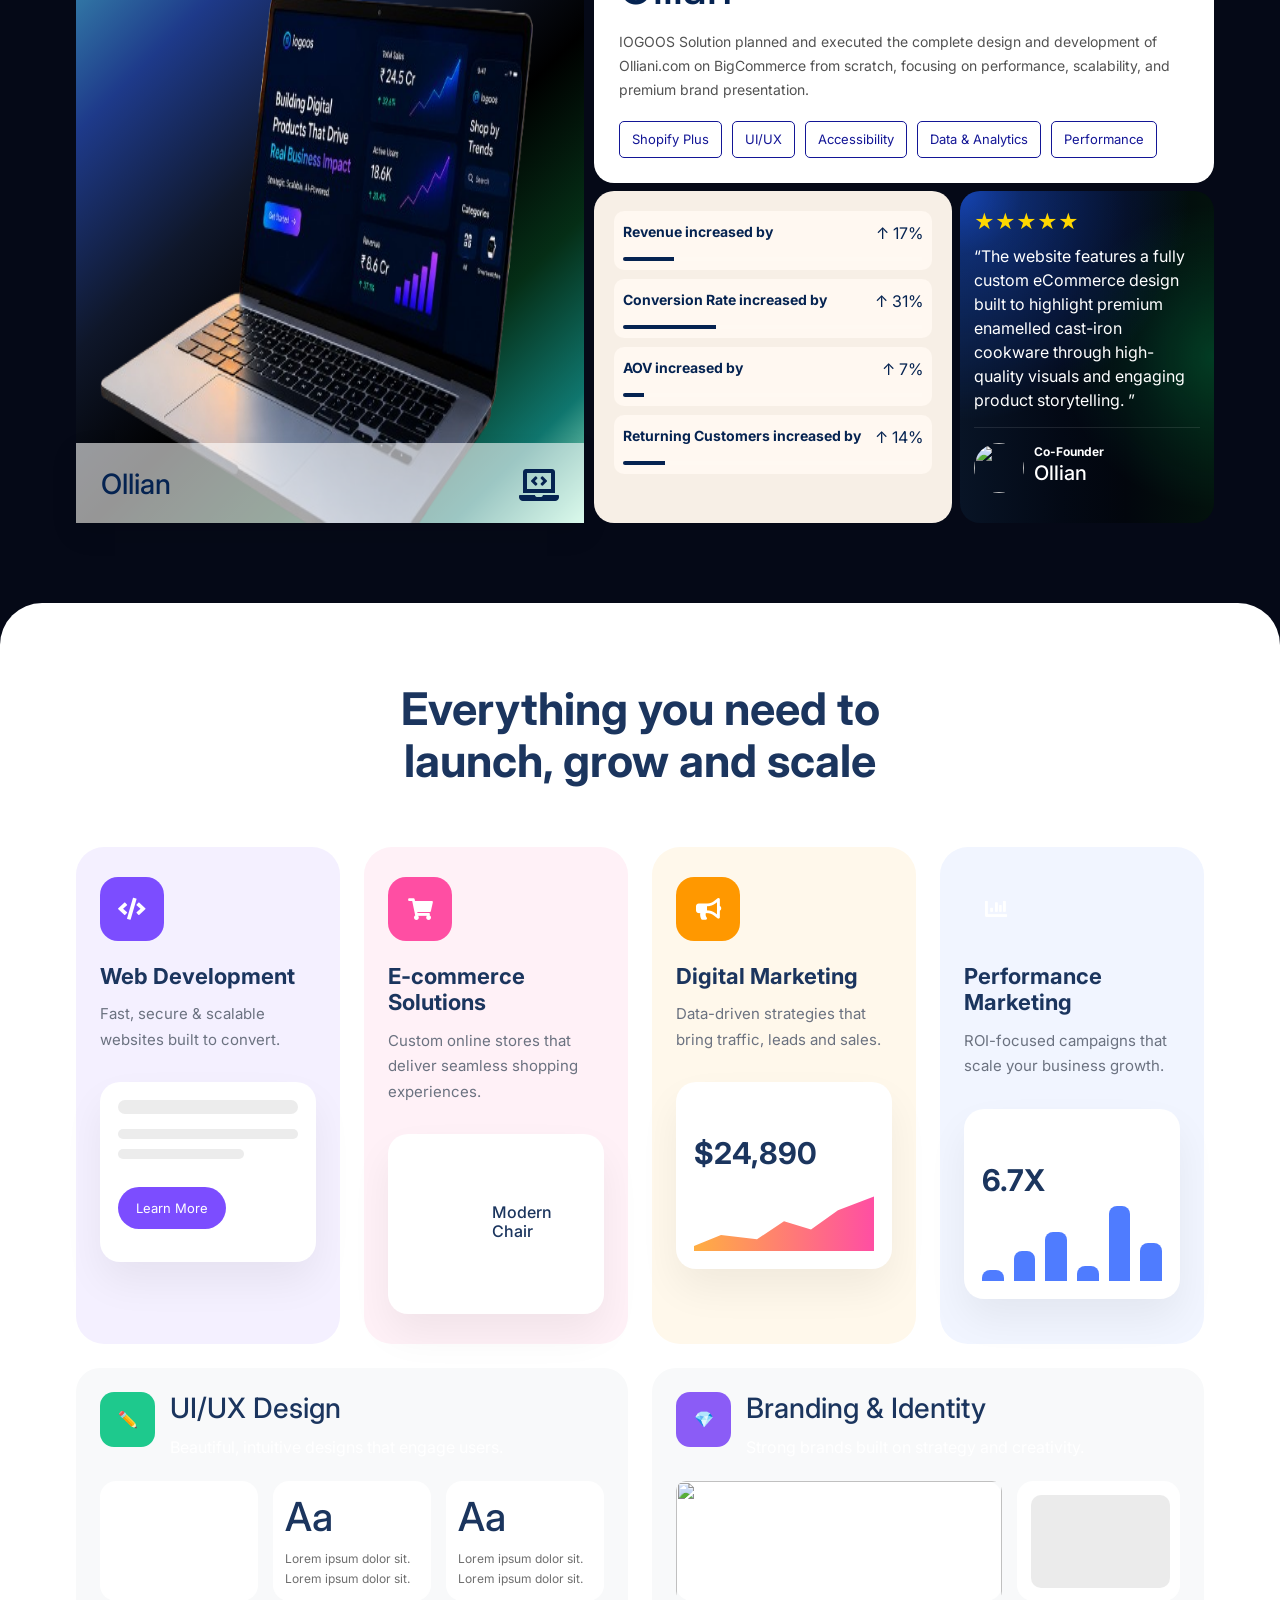
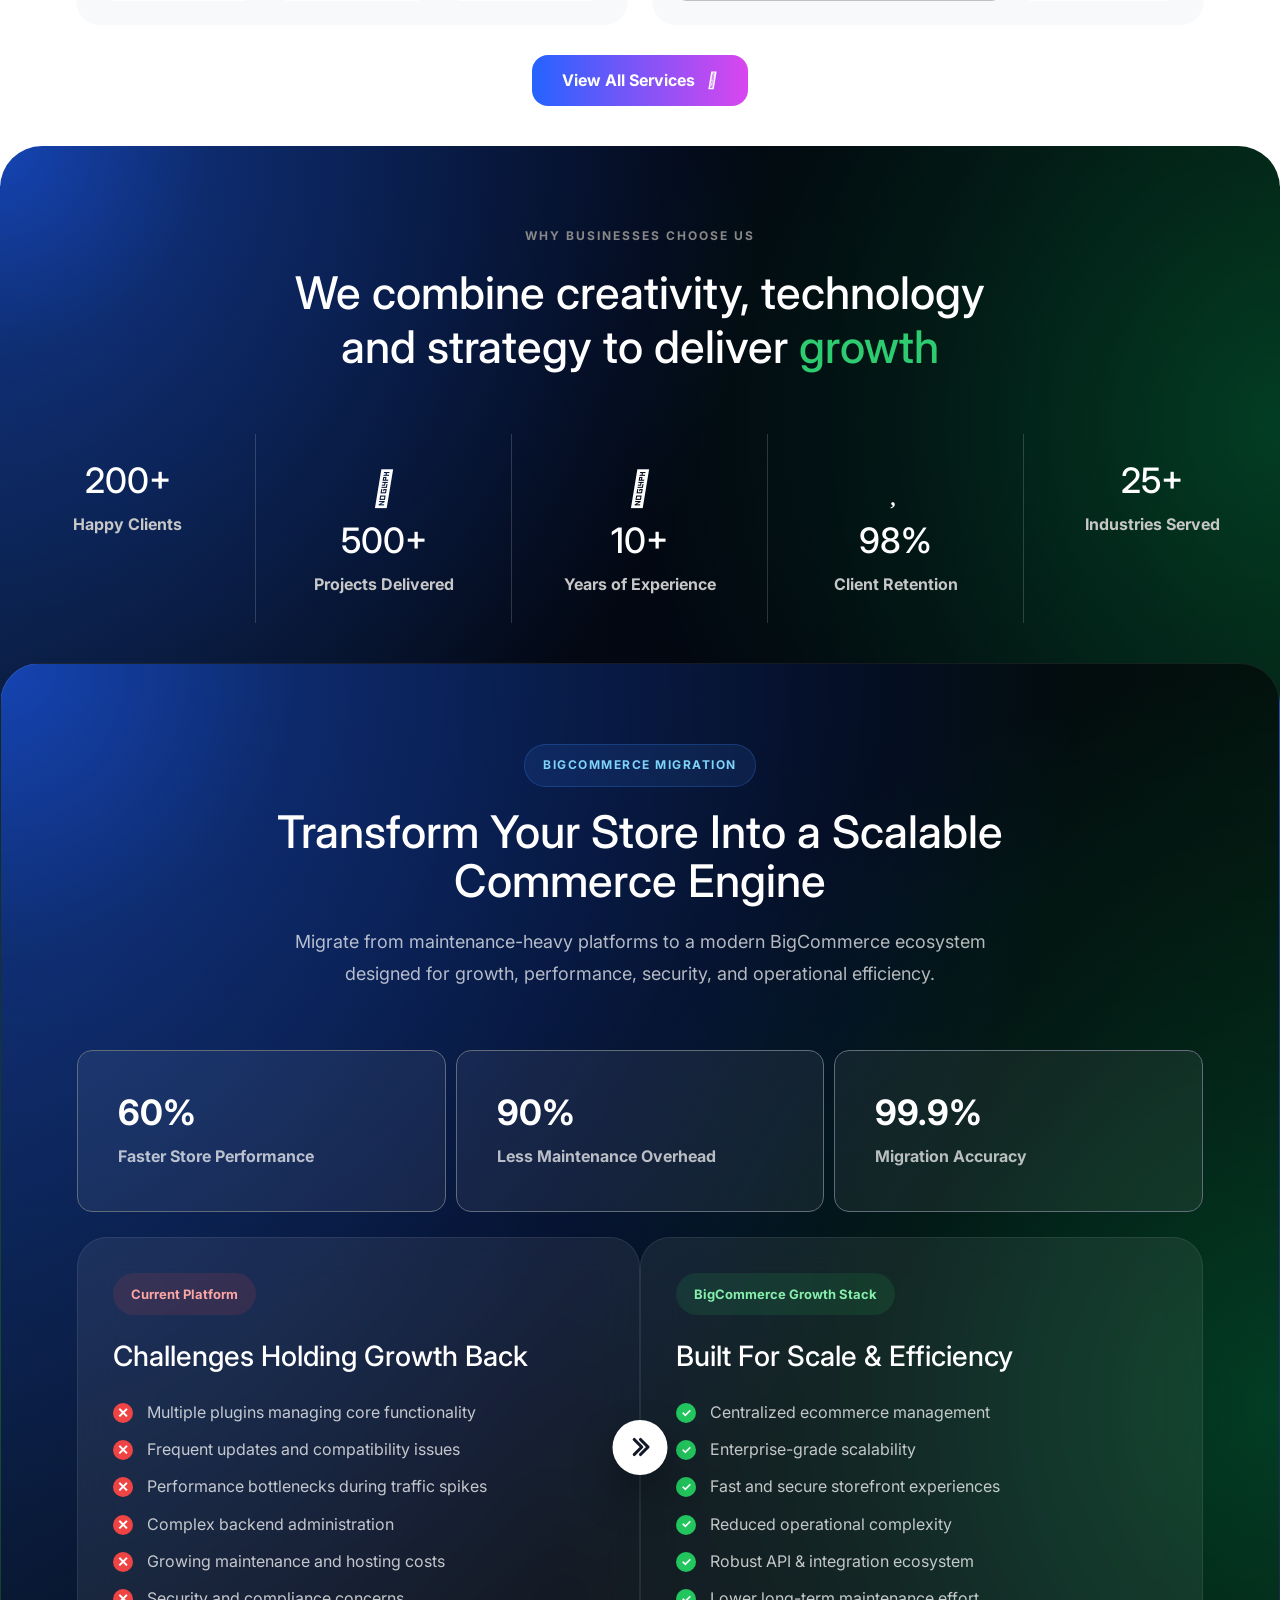
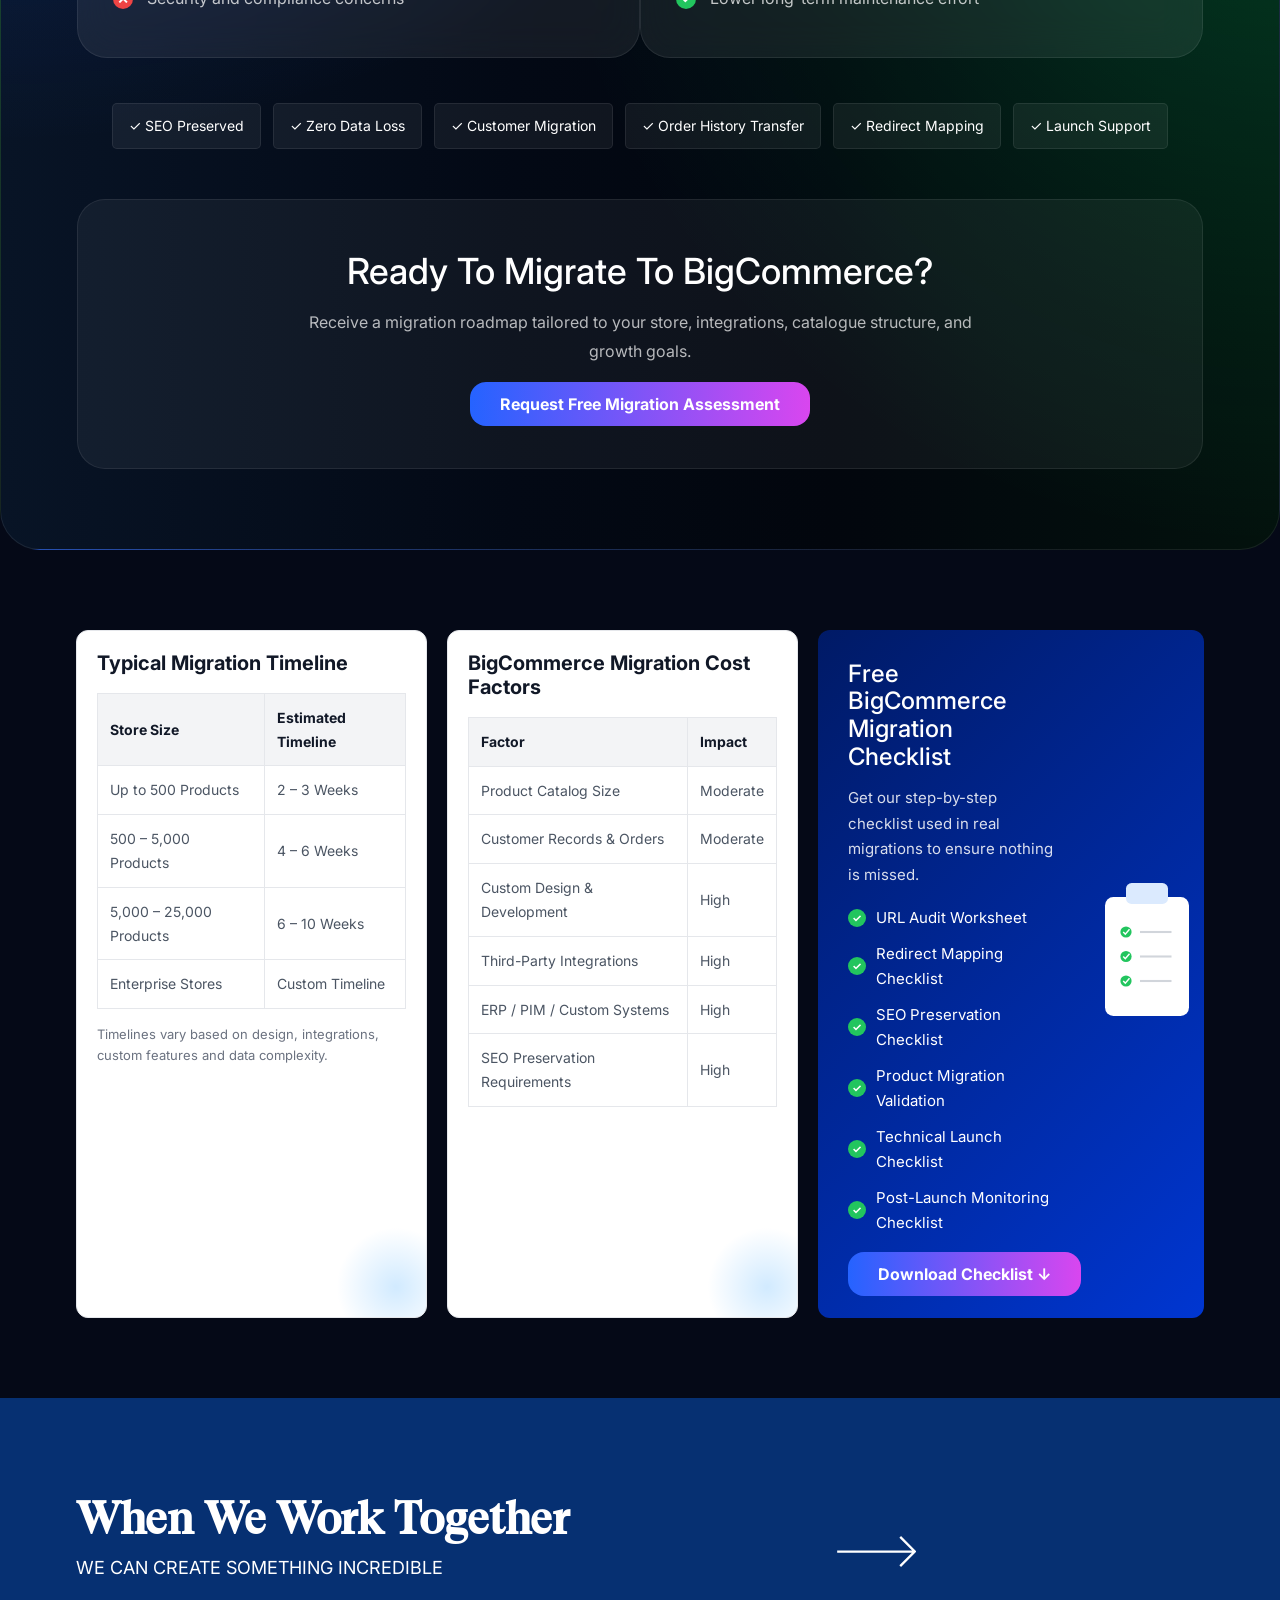
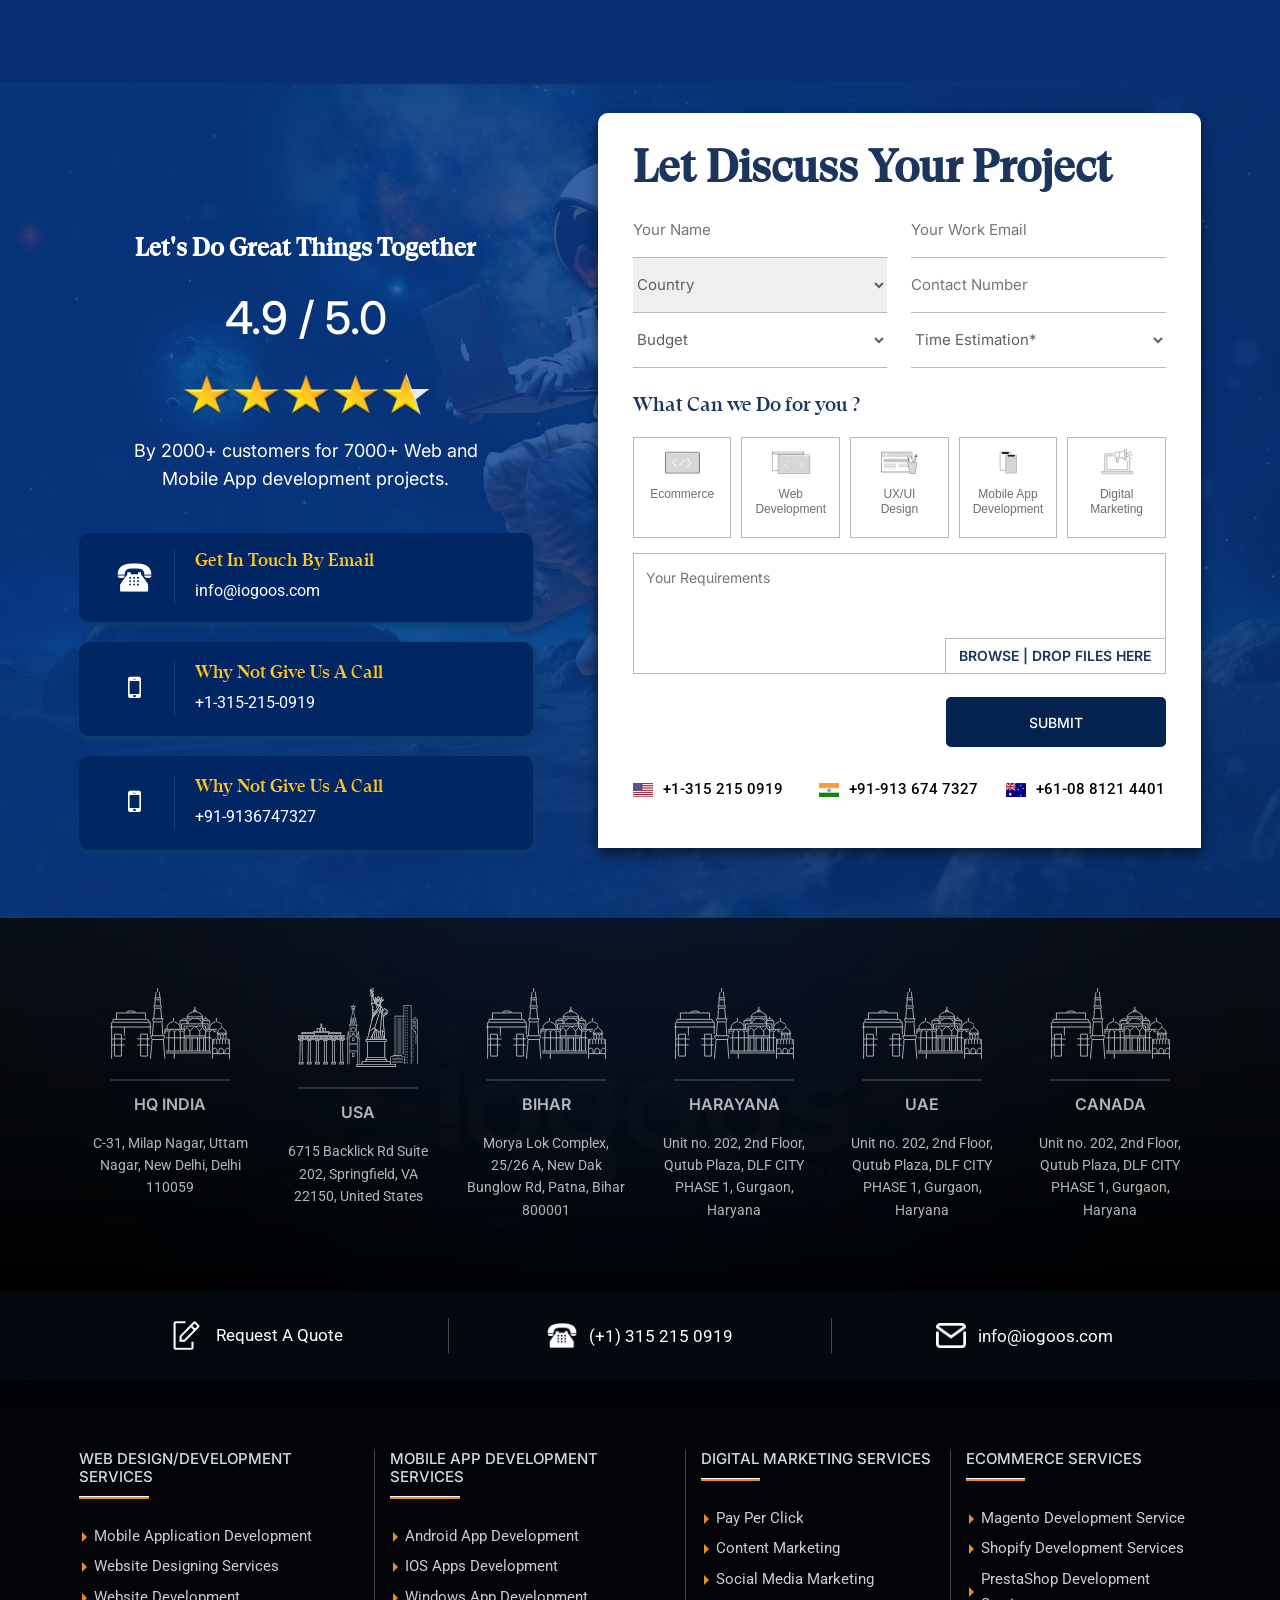
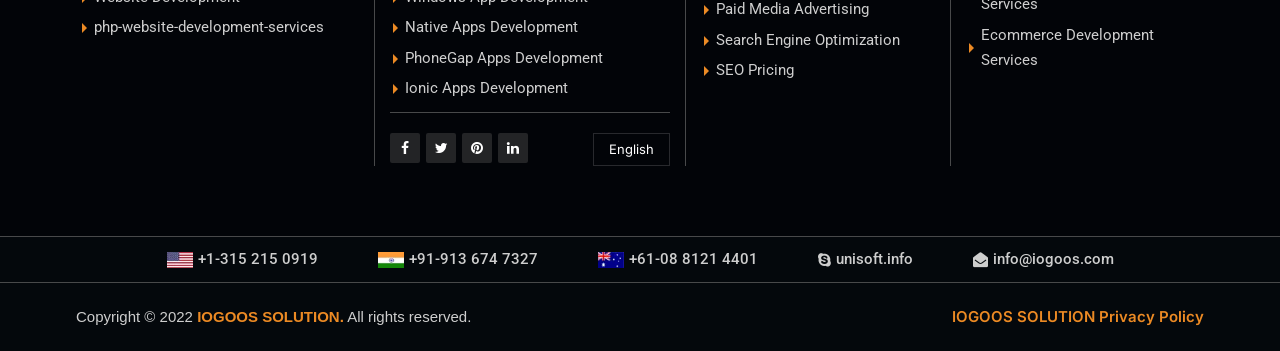
==== commit 58f870e0: "css change" ====
--- a/index.html
+++ b/index.html
@@ -2340,7 +2340,7 @@
             </button>
 
             <button class="dark-btn">
-              <img class="c-img" src="c.png" alt=""> Clutch Review ★★★★★
+              <img class="c-img" src="img/chandan/c.png" alt=""> Clutch Review ★★★★★
             </button>
             <div class="review-box">
               <div class="google-icon">
--- a/css/index.css
+++ b/css/index.css
@@ -456,19 +456,19 @@
 }
 
 .dark-btn {
-  display: flex;
-  align-items: center;
-  gap: 12px;
-  border: none;
-  cursor: pointer;
-  padding: 15px 18px;
-  height: 55px;
-  border-radius: 16px;
-  color: #fff;
-  font-size: 15px;
-  font-weight: 600;
-  background: rgba(255, 255, 255, .03);
-  border: 1px solid #4dd4ff9e;
+    display: flex;
+    align-items: center;
+    gap: 12px;
+    border: none;
+    cursor: pointer;
+    padding: 15px 16px;
+    height: 55px;
+    border-radius: 16px;
+    color: #fff;
+    font-size: 14px;
+    font-weight: 600;
+    background: rgba(255, 255, 255, .03);
+    border: 1px solid #4dd4ff9e;
 }
 
 
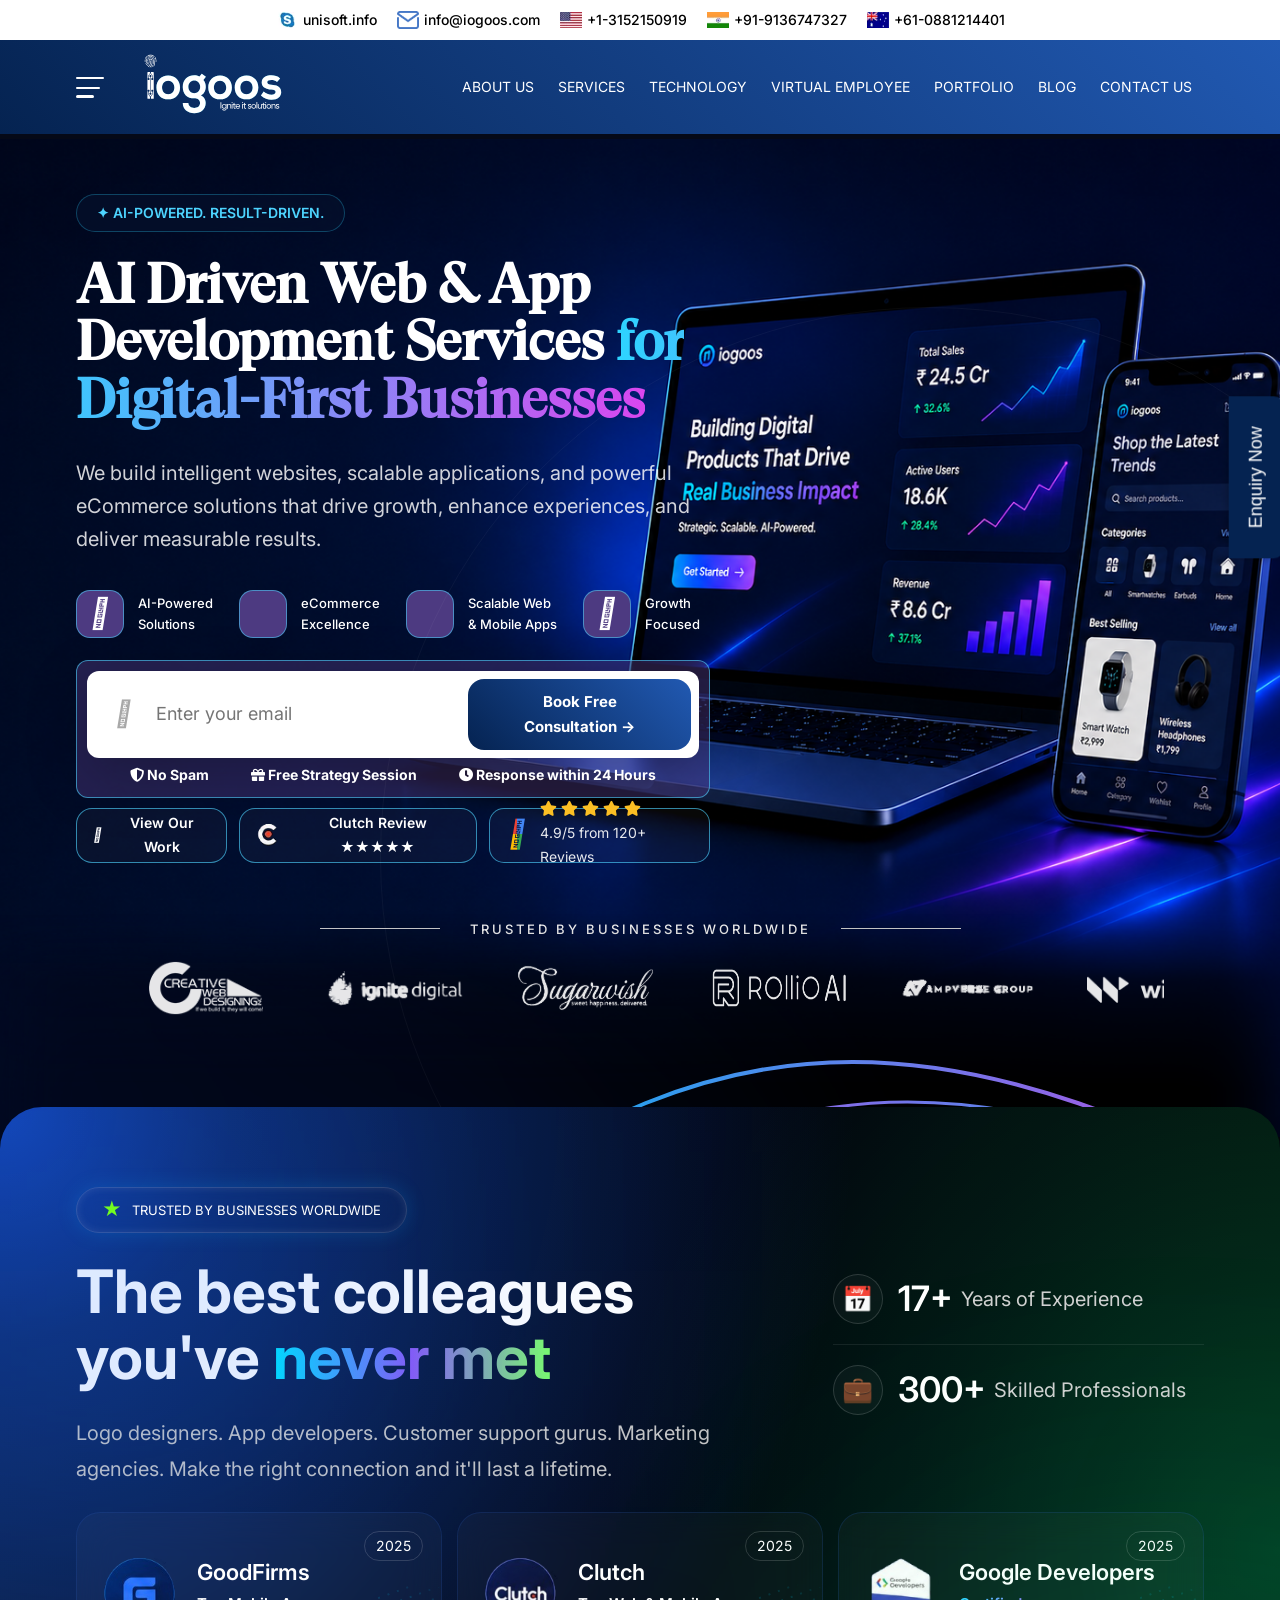
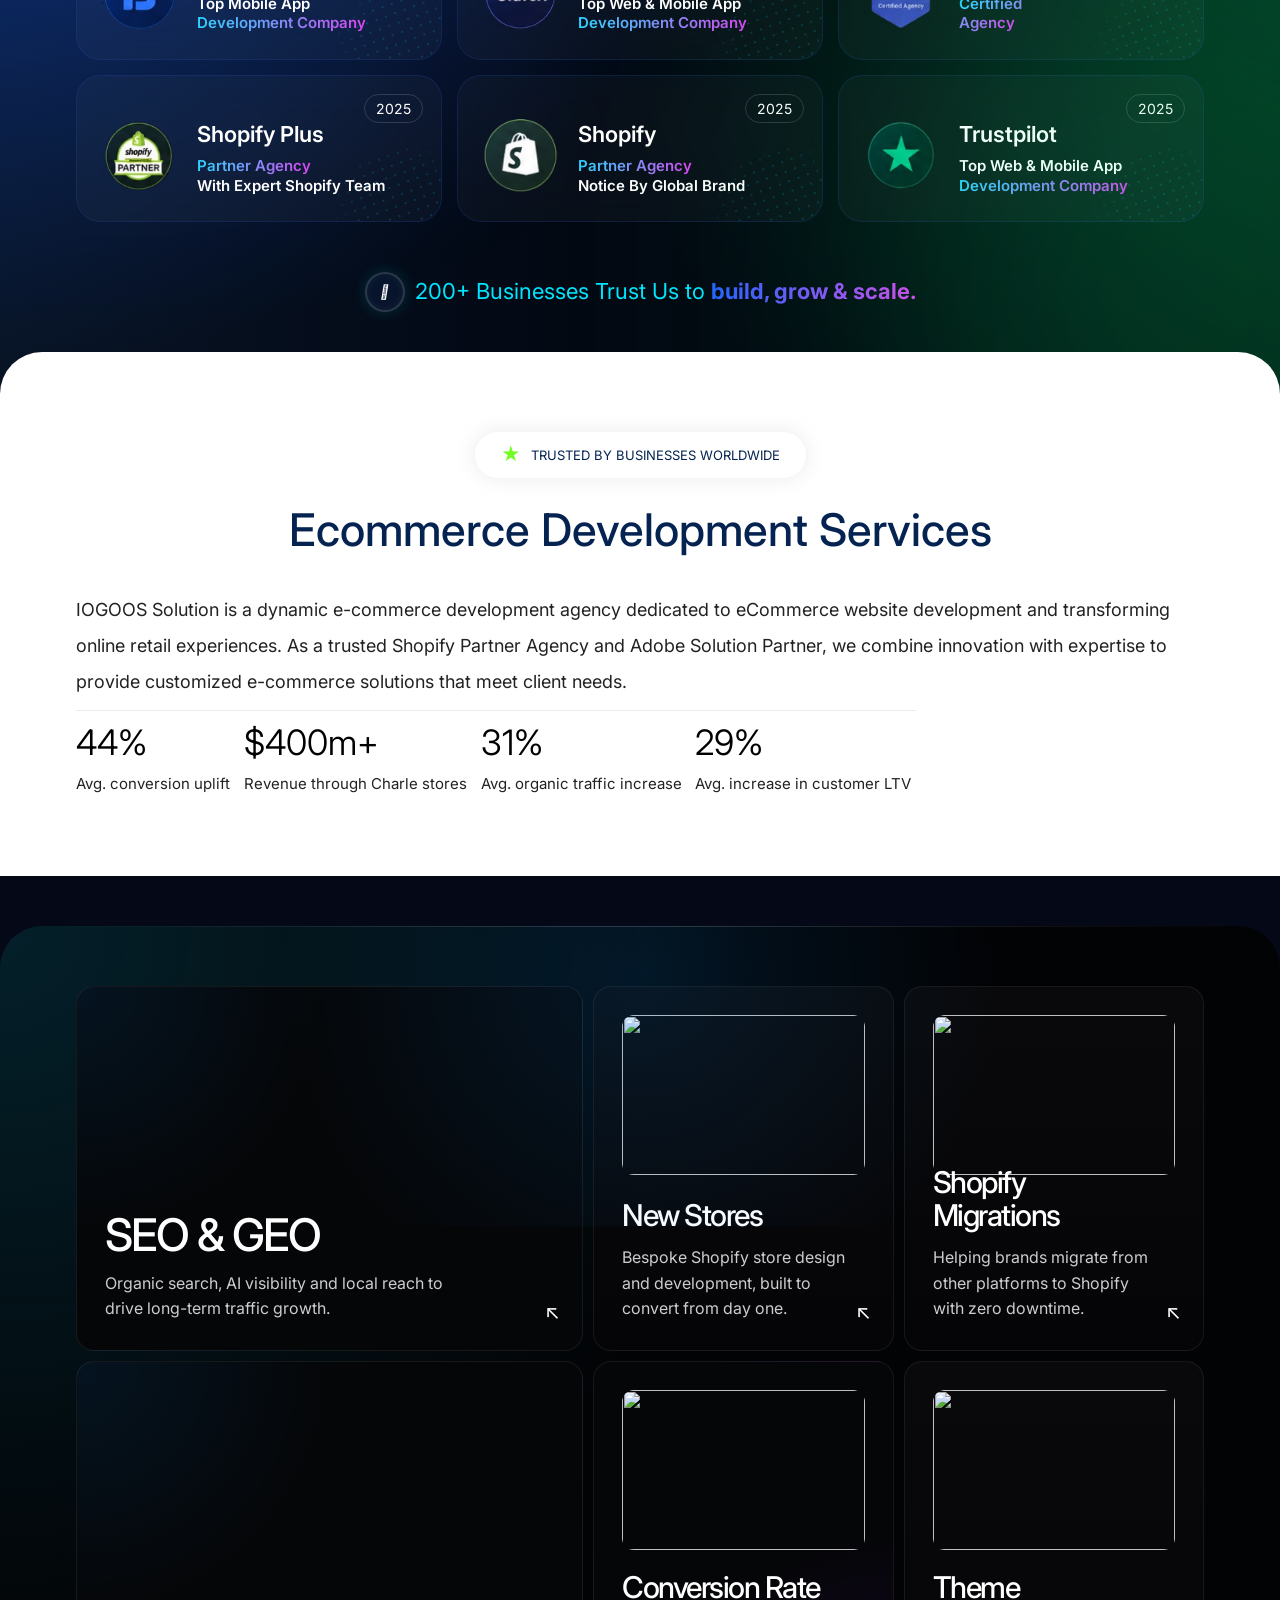
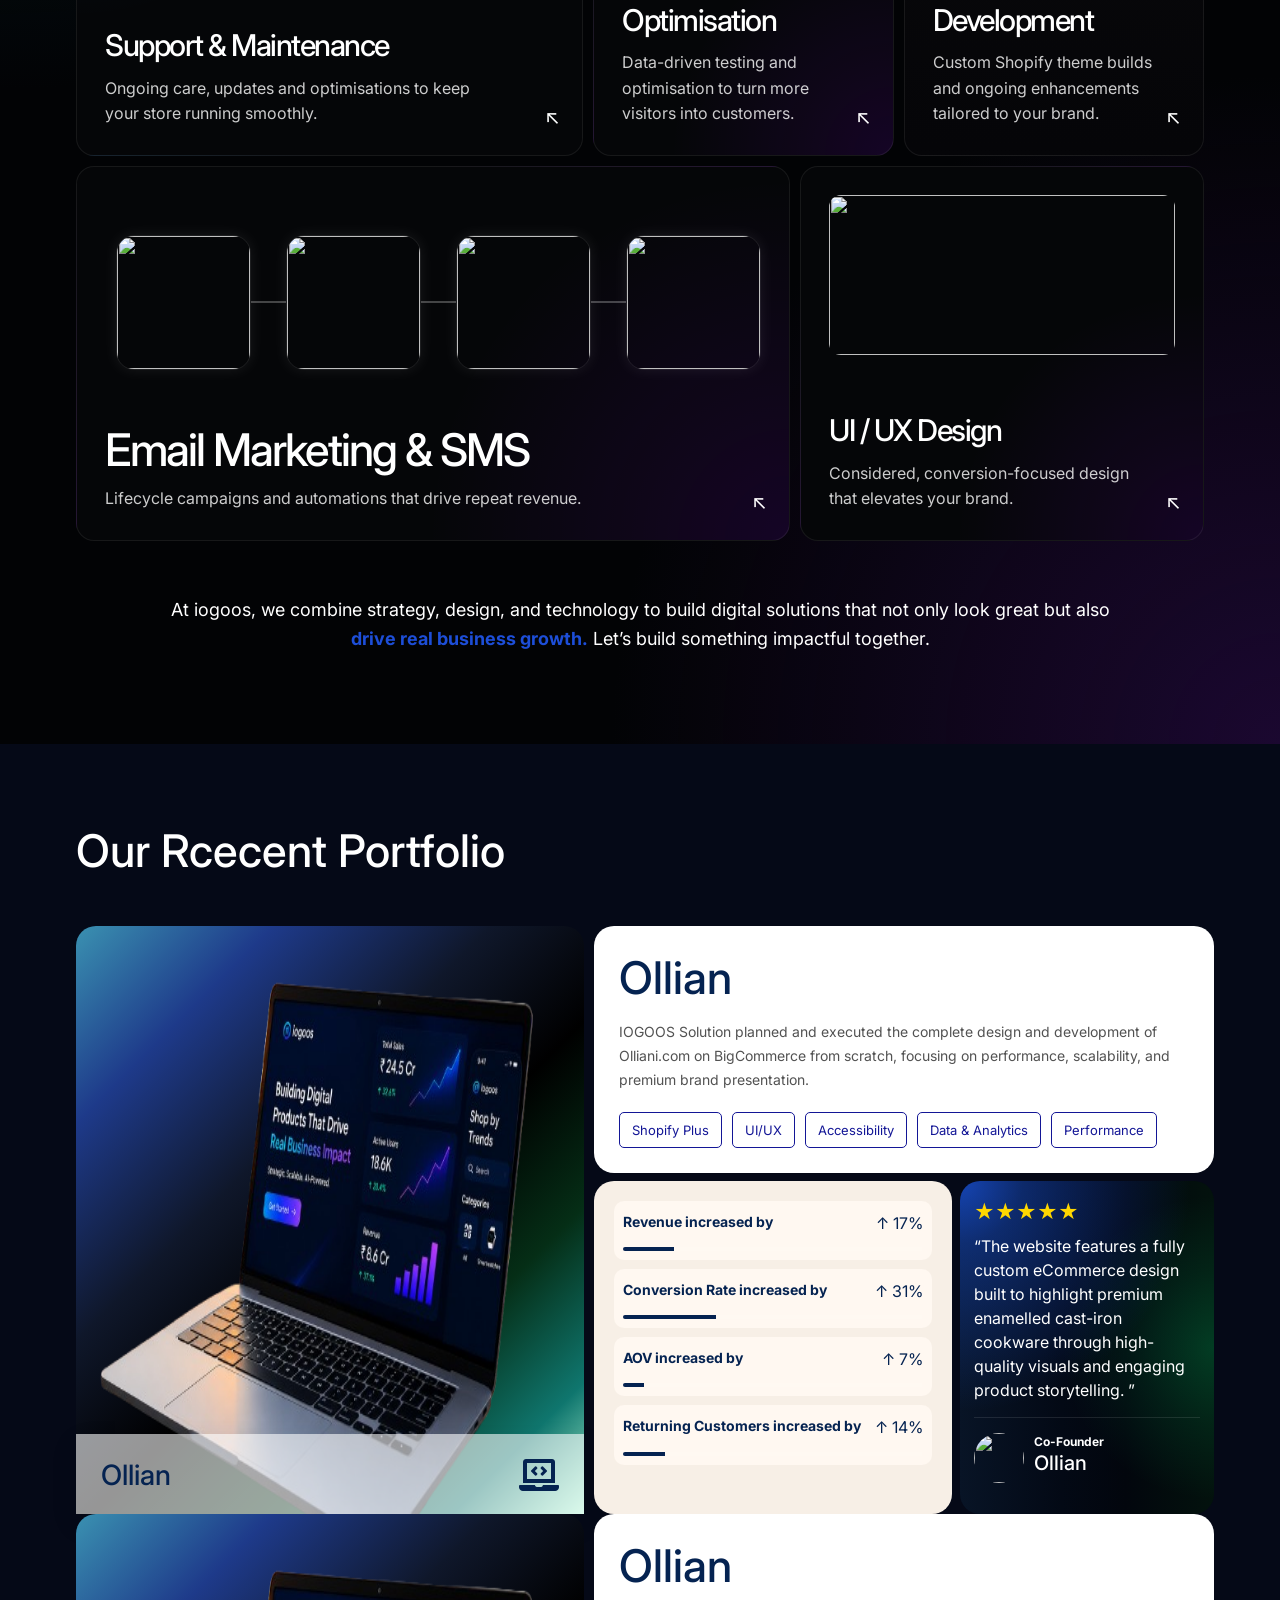
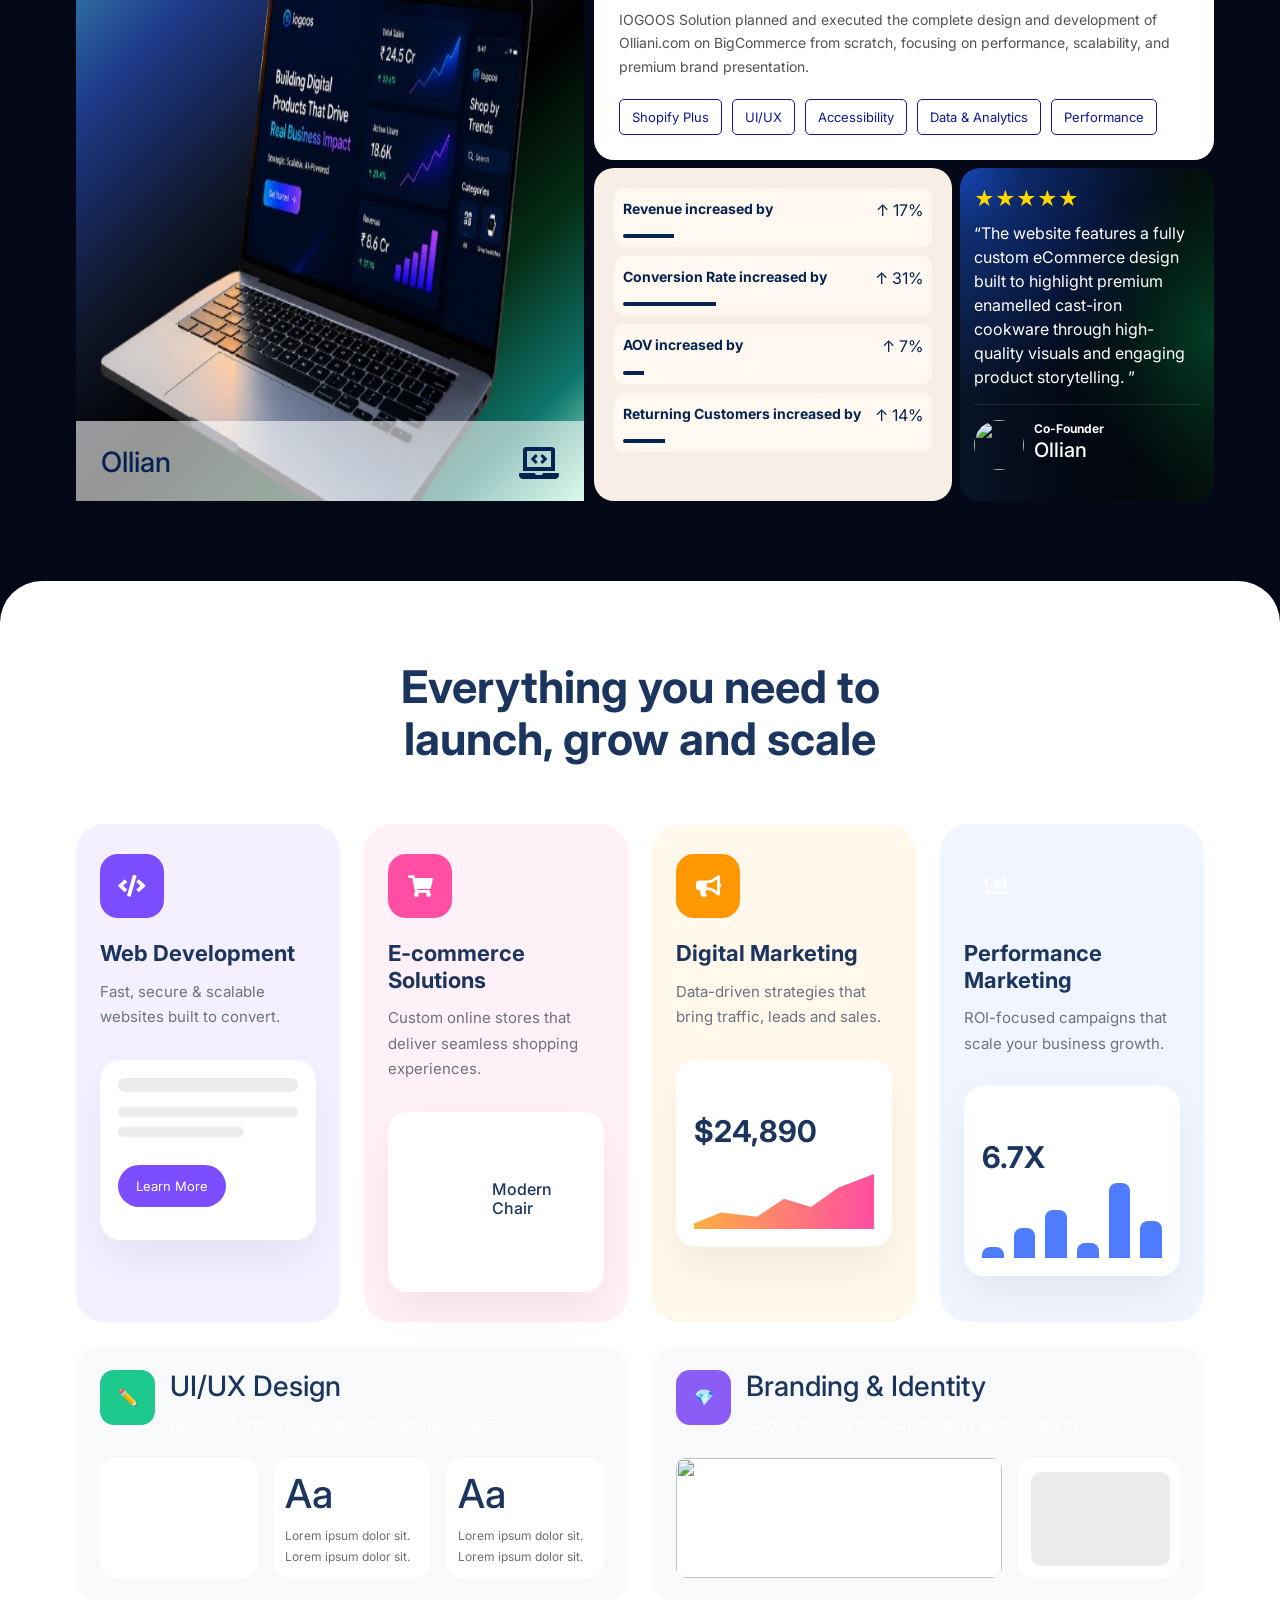
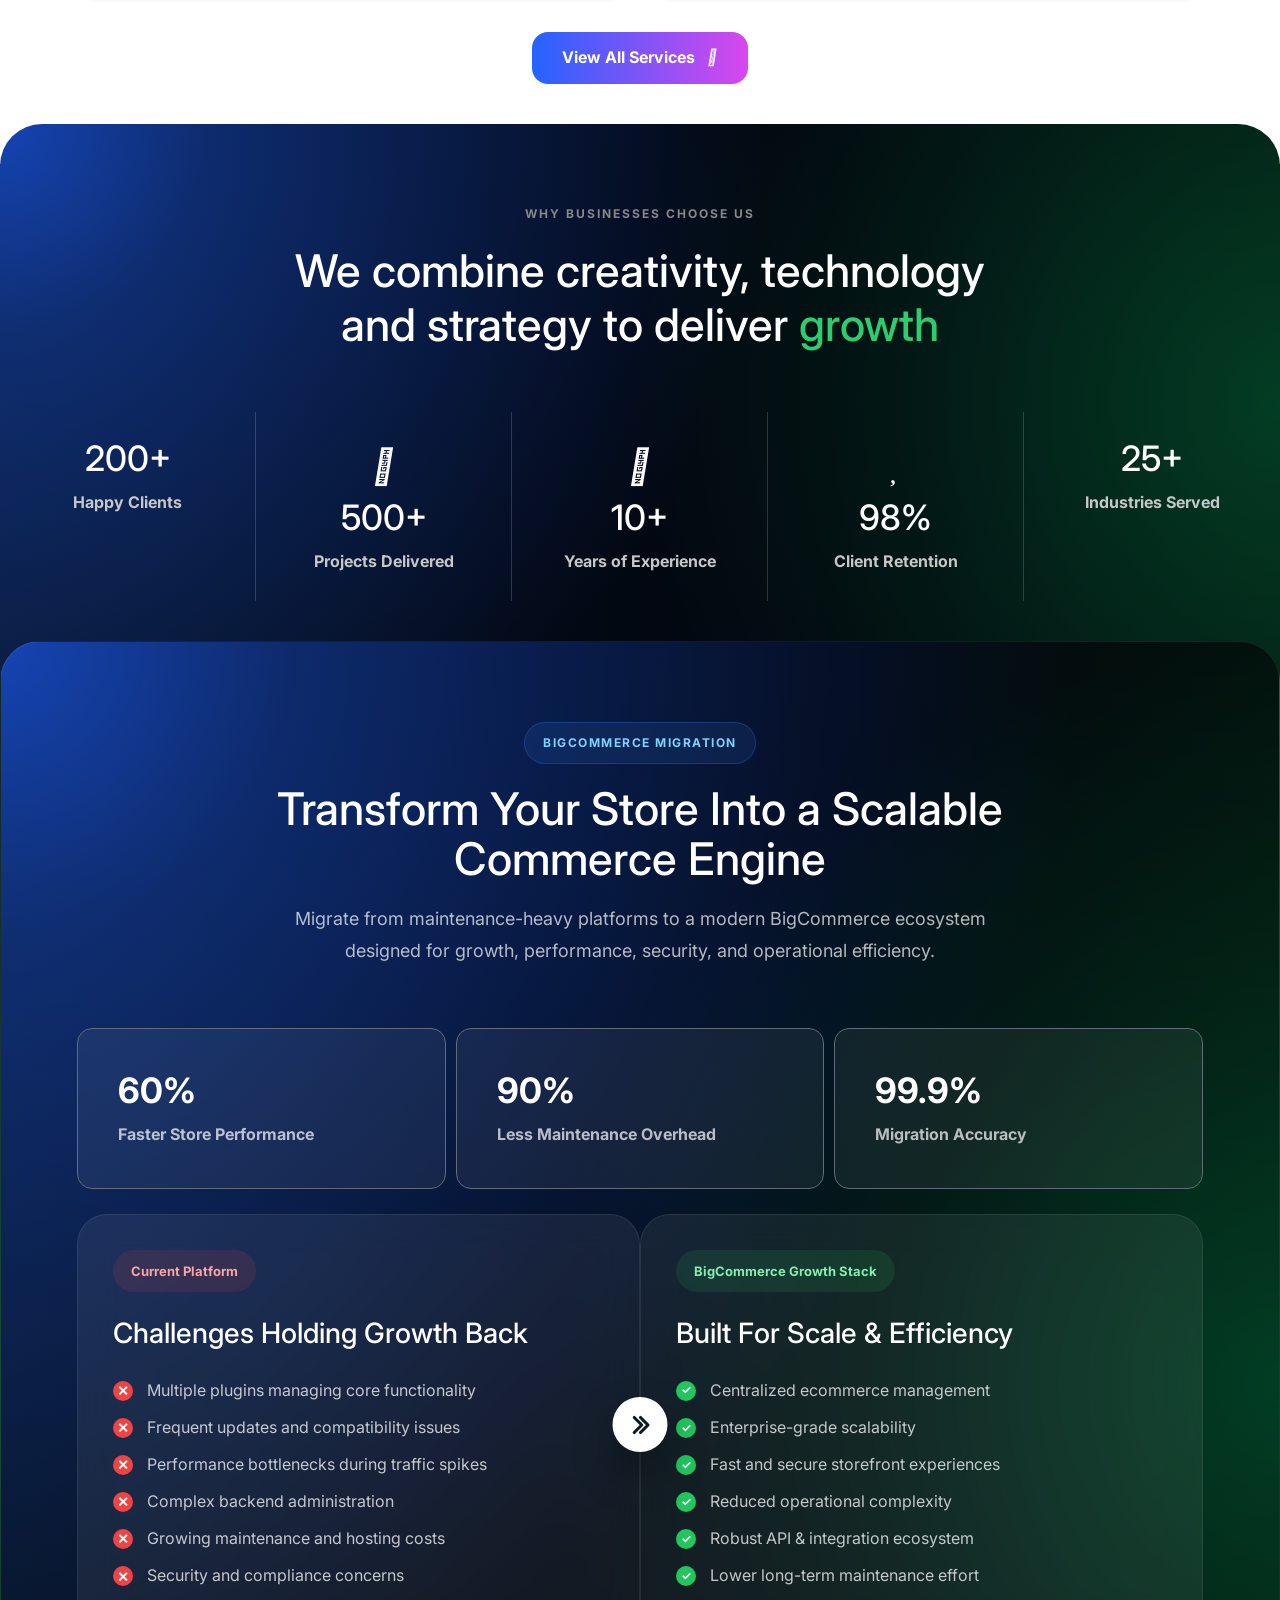
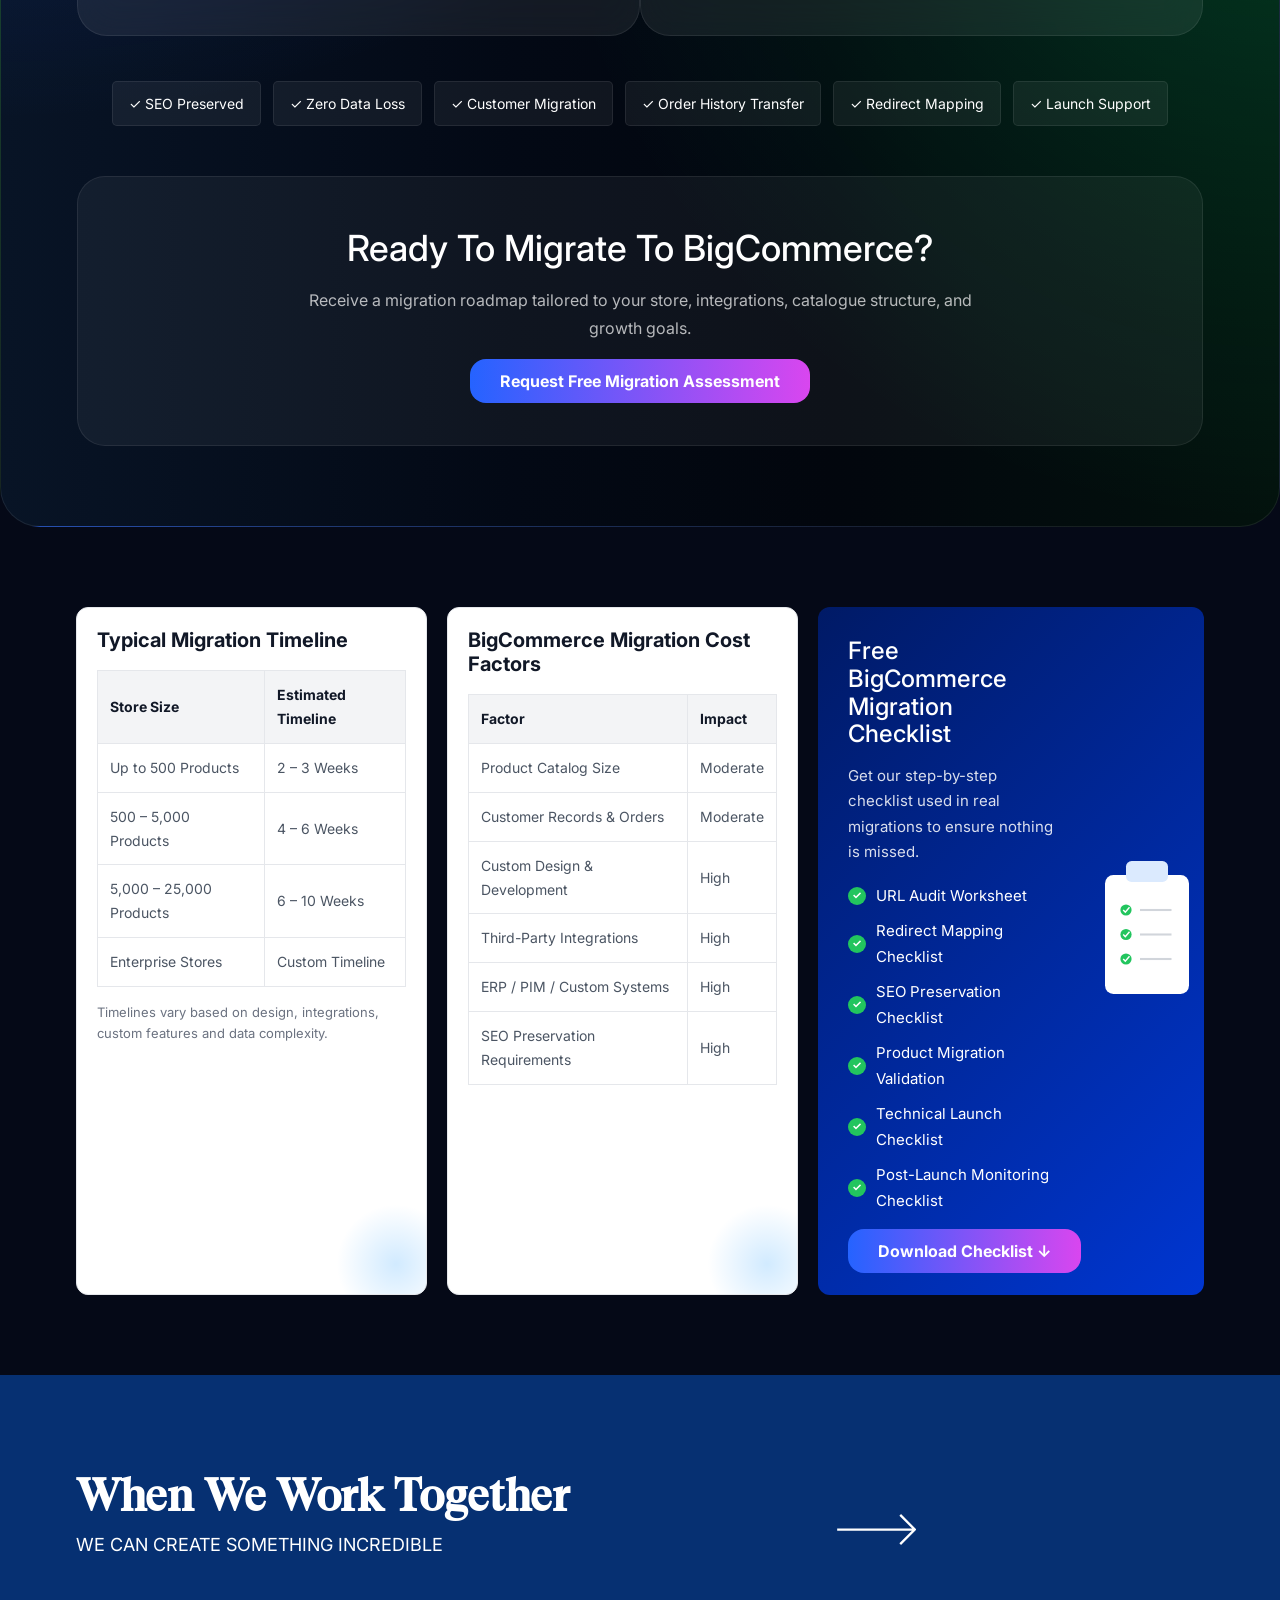
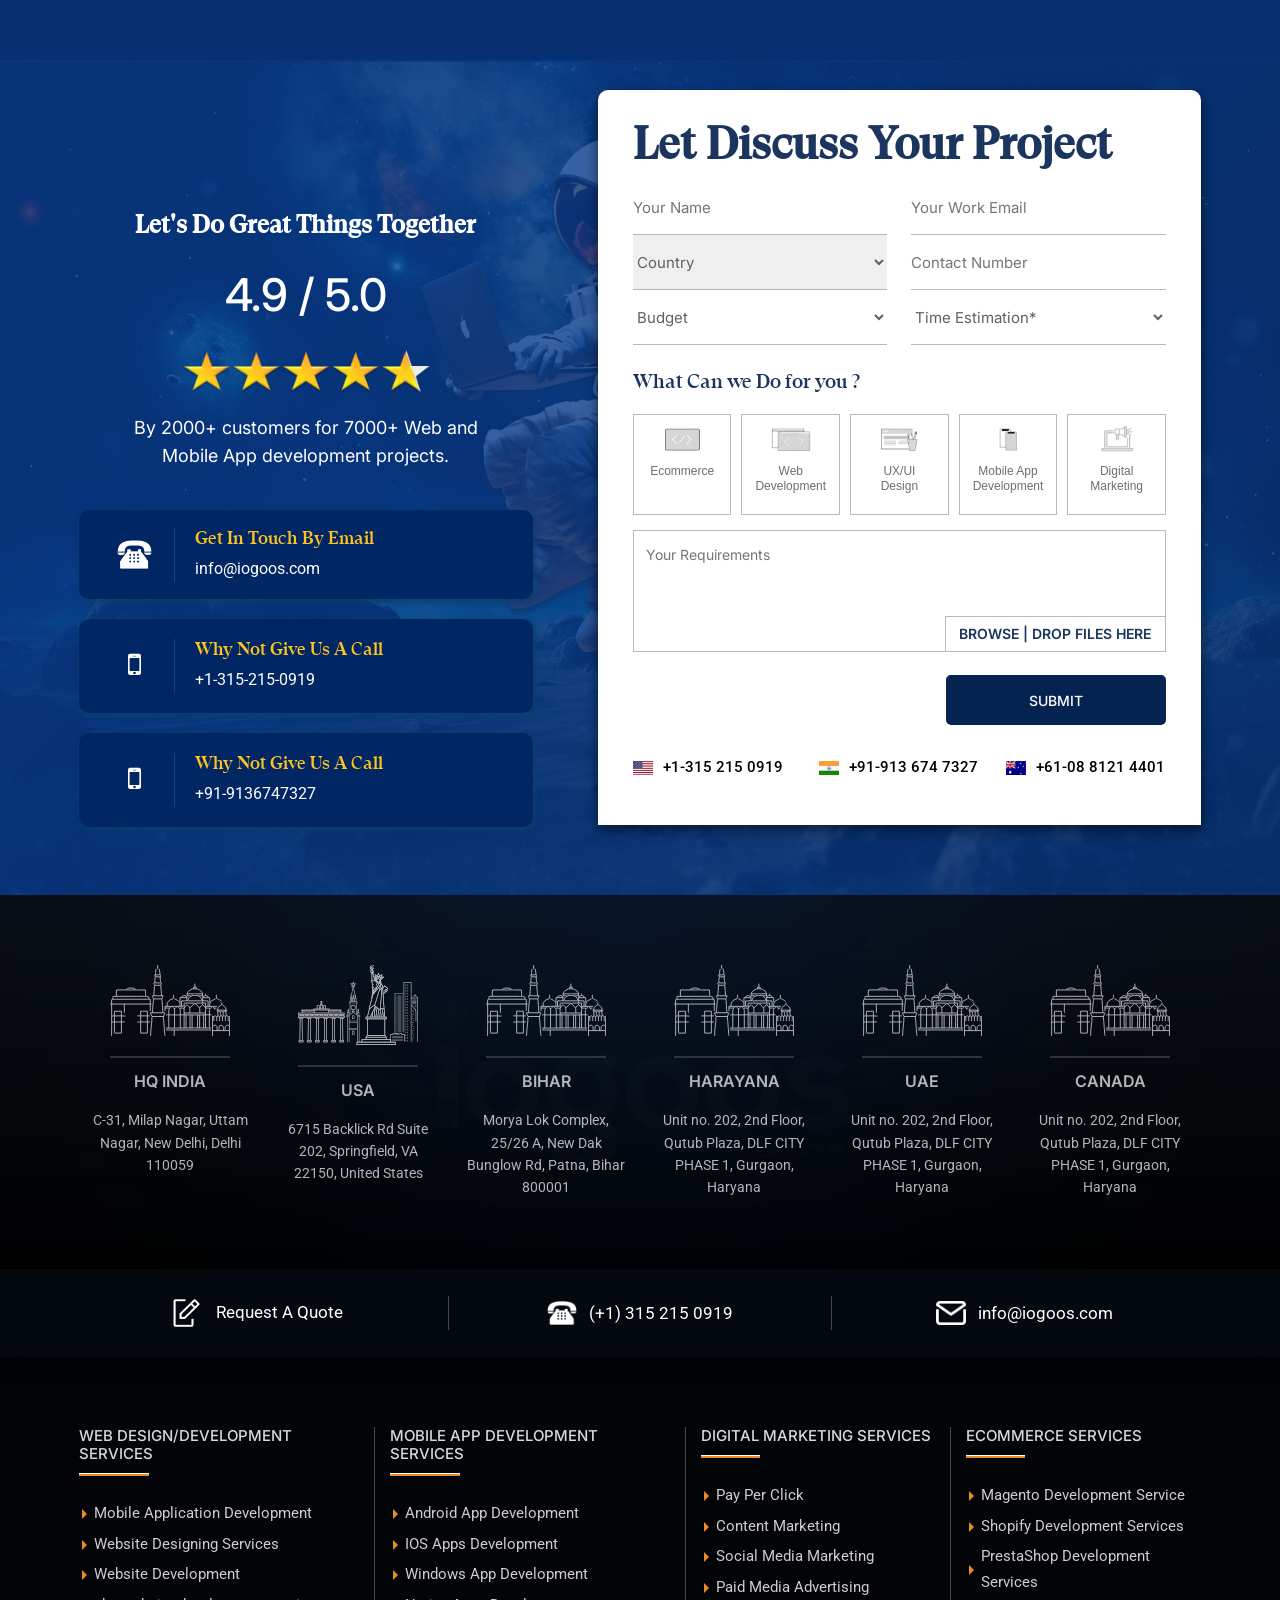
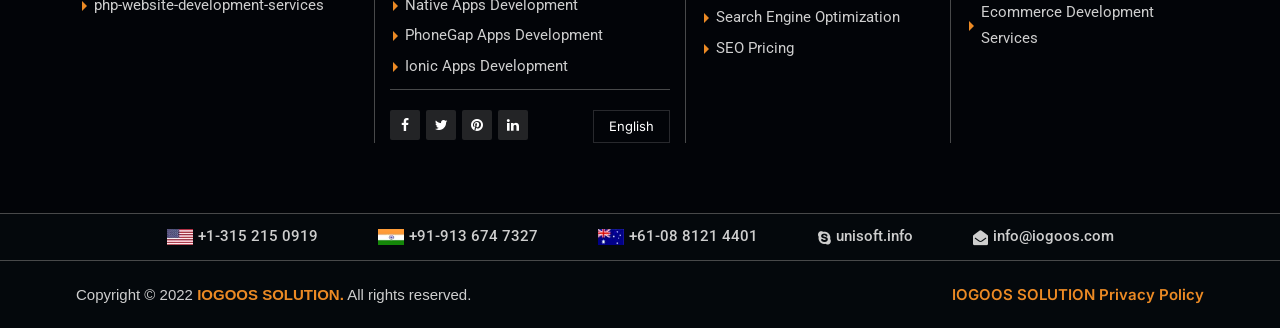
==== commit 8da7dcb9: "res" ====
--- a/index.html
+++ b/index.html
@@ -2348,7 +2348,6 @@
               </div>
 
               <div class="review-content">
-
                 <div class="stars">
                   <i class="fas fa-star"></i>
                   <i class="fas fa-star"></i>
@@ -2585,7 +2584,7 @@
         customized e-commerce solutions that meet client needs.
       </p>
       <div class="row">
-        <div class="col-lg-8">
+        <div class="col-lg-9">
           <div class="counter_section">
             <div class="counter_container">
 
--- a/css/responsive-ck.css
+++ b/css/responsive-ck.css
@@ -206,6 +206,10 @@
 .site-btn {
     font-size: 15px;
 }
+.migration-cta .site-btn {
+    padding: 12px 20px;
+    font-size: 14px;
+}
 .growth-stats-wrapper {
     padding: 0 10px;
 }
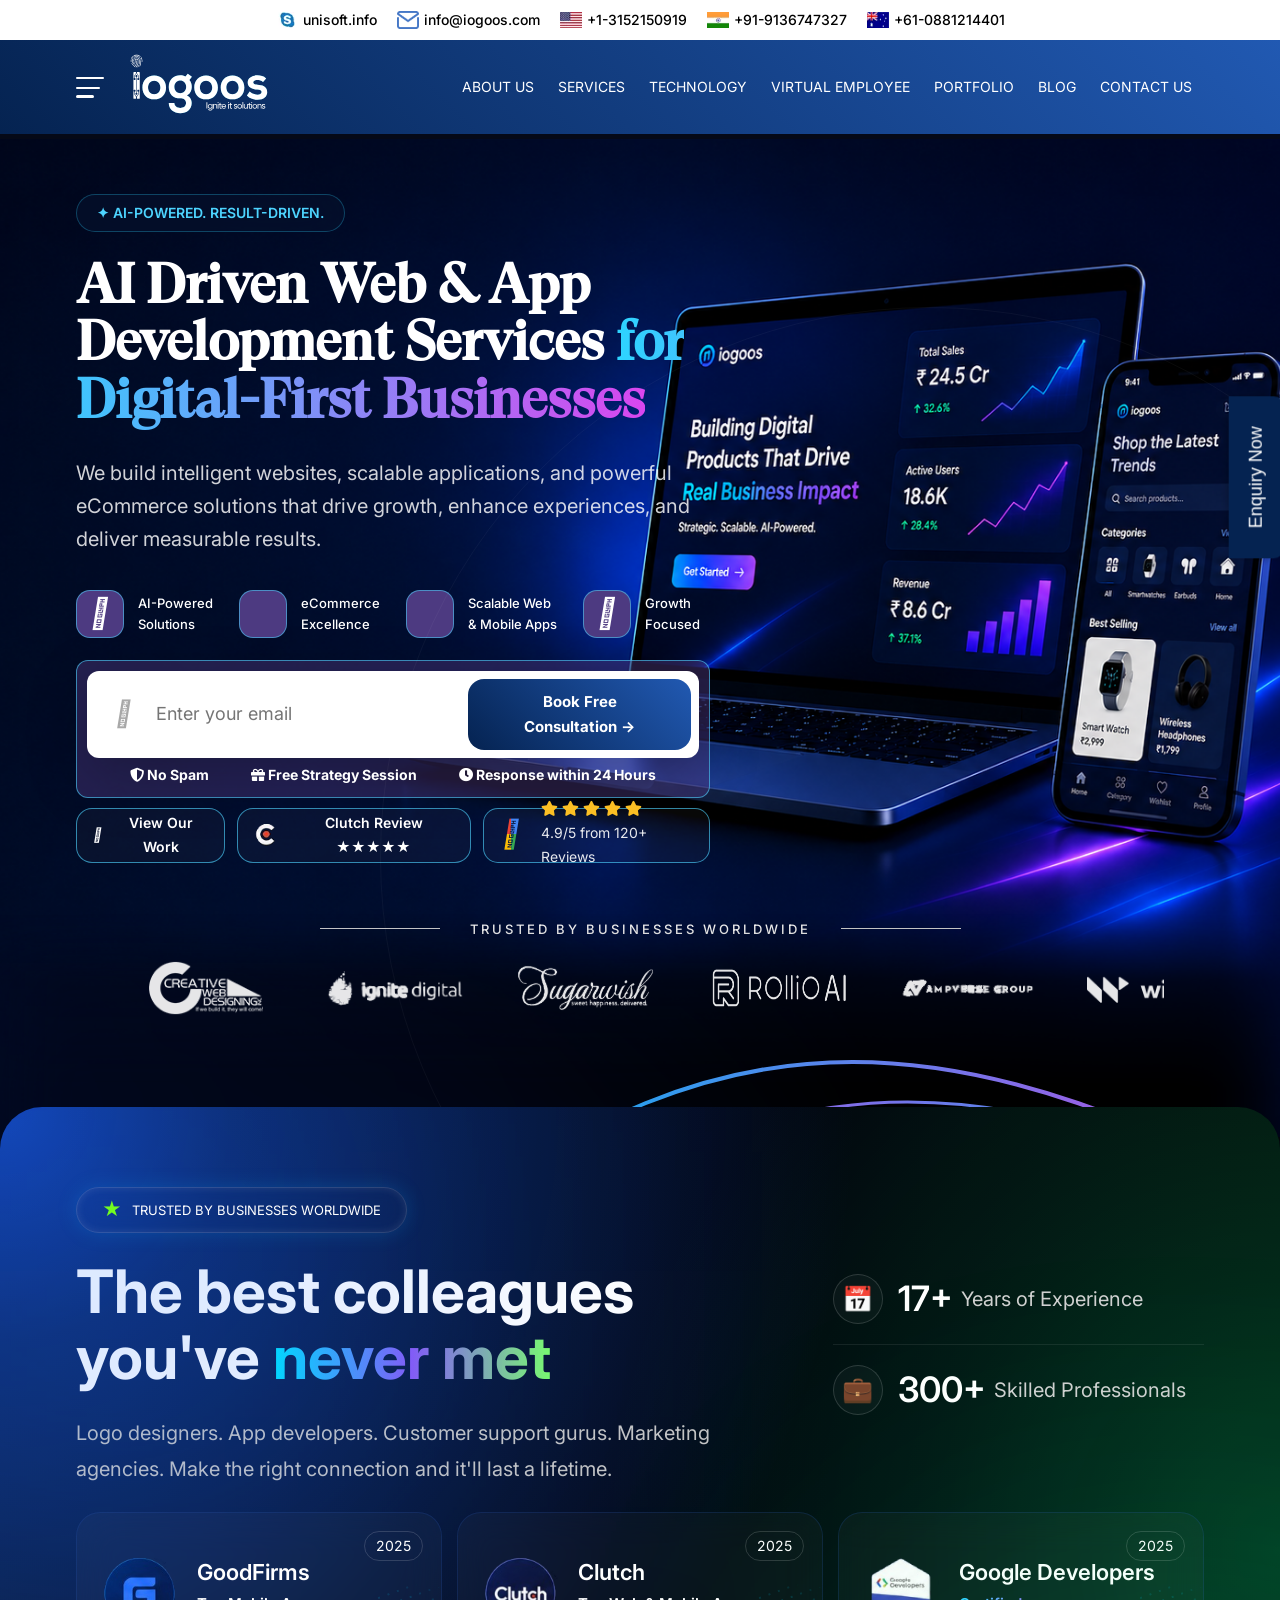
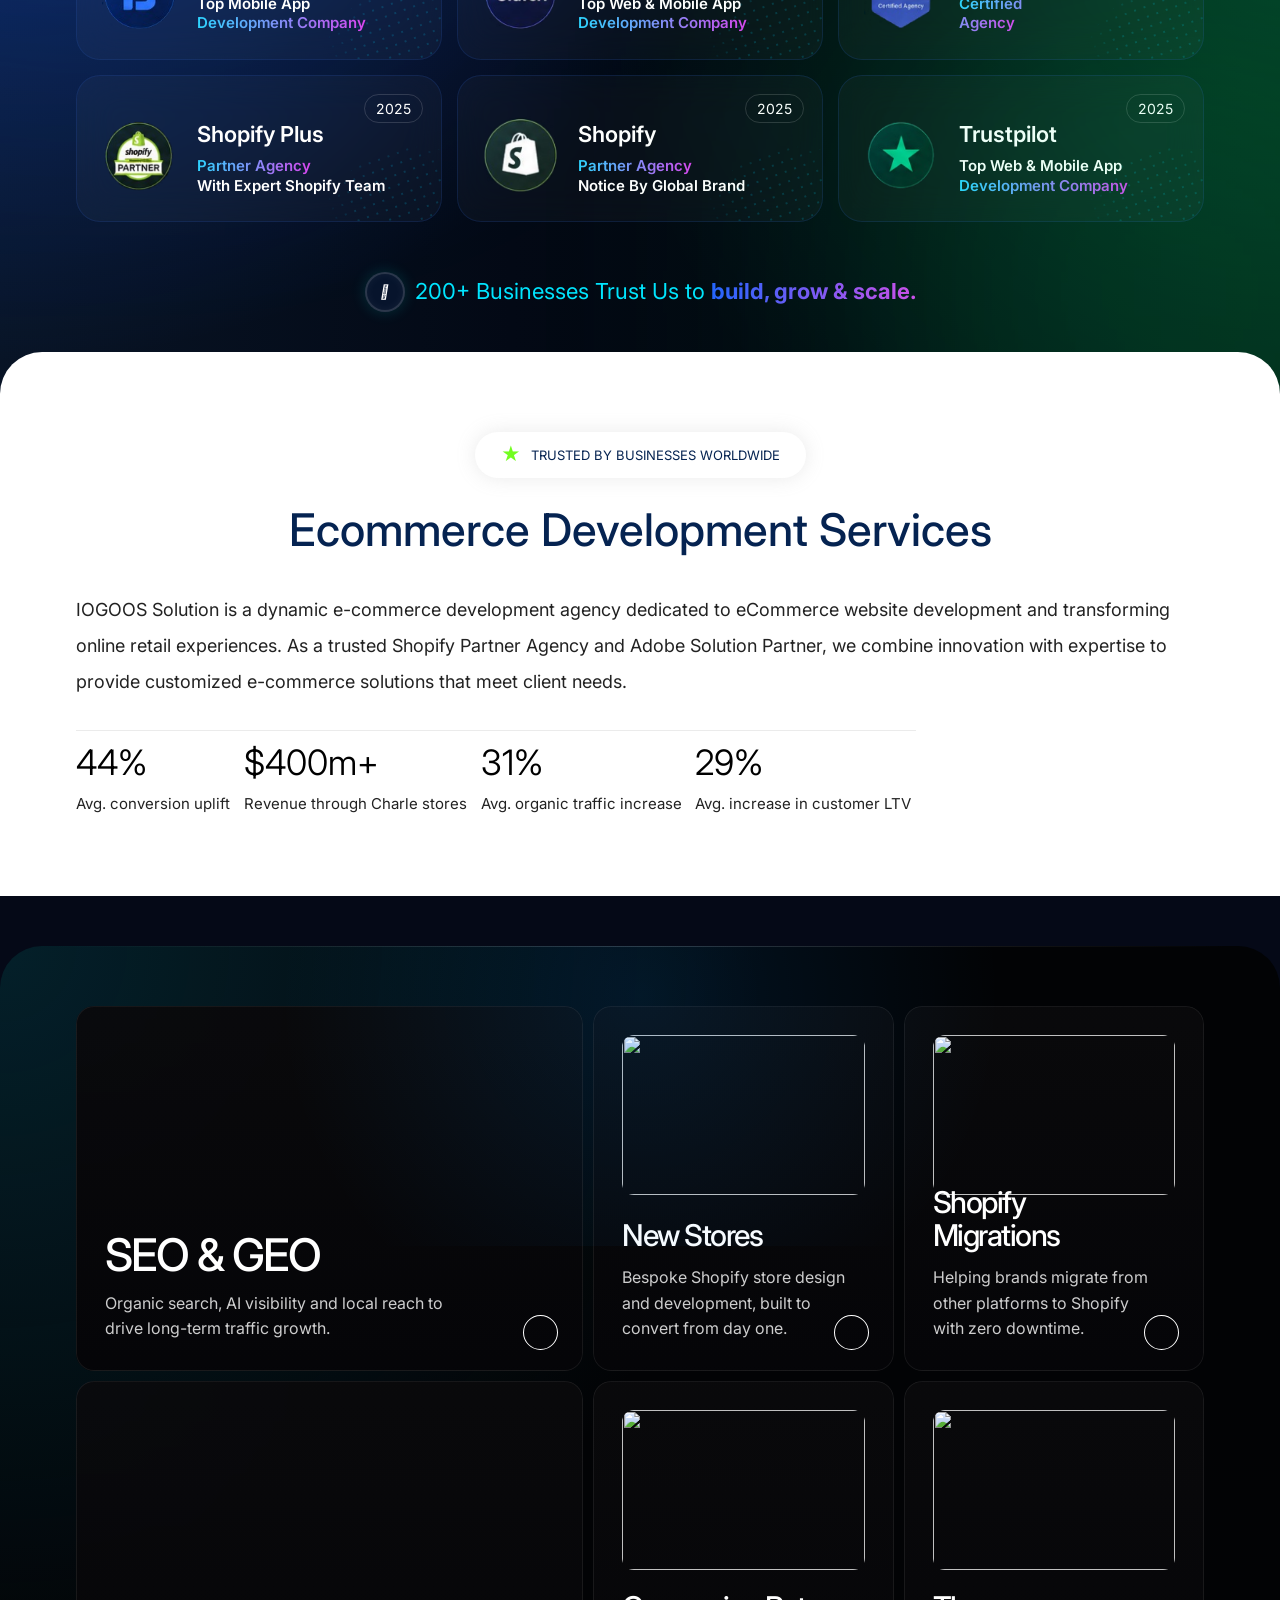
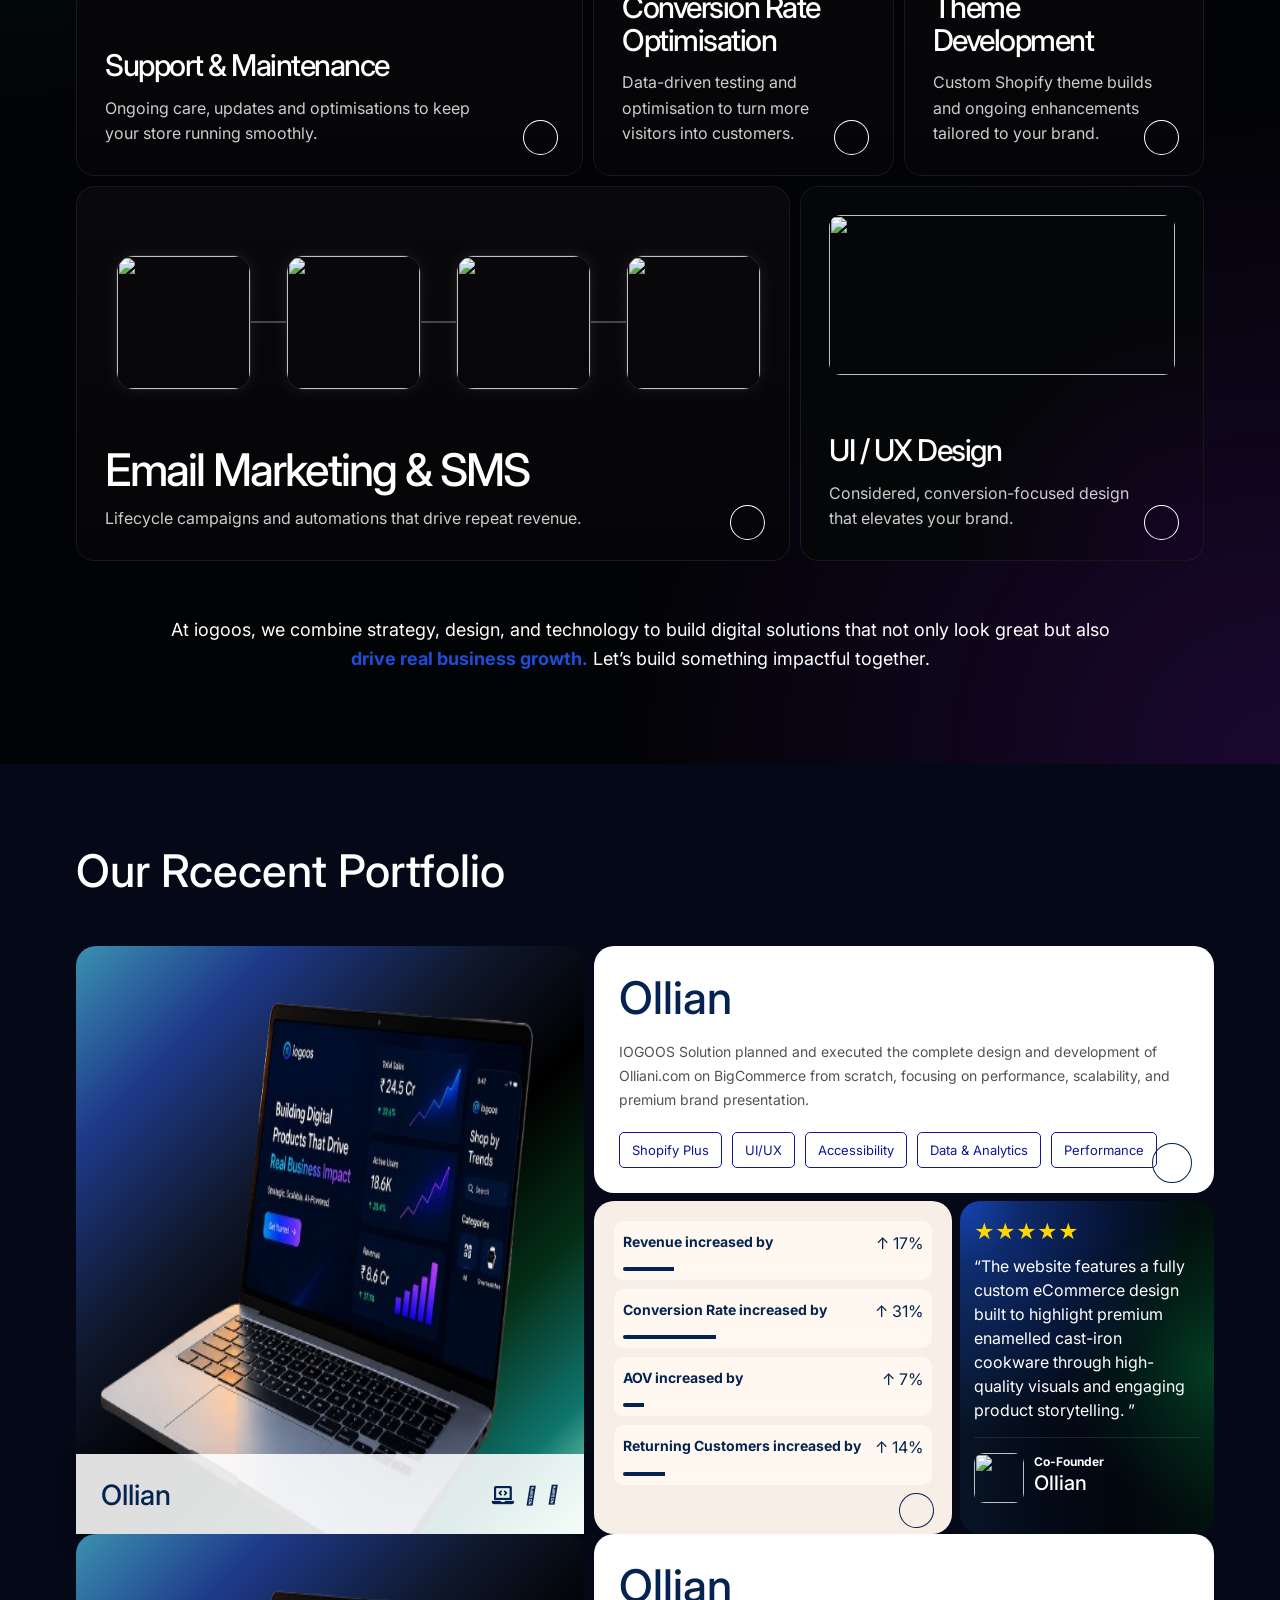
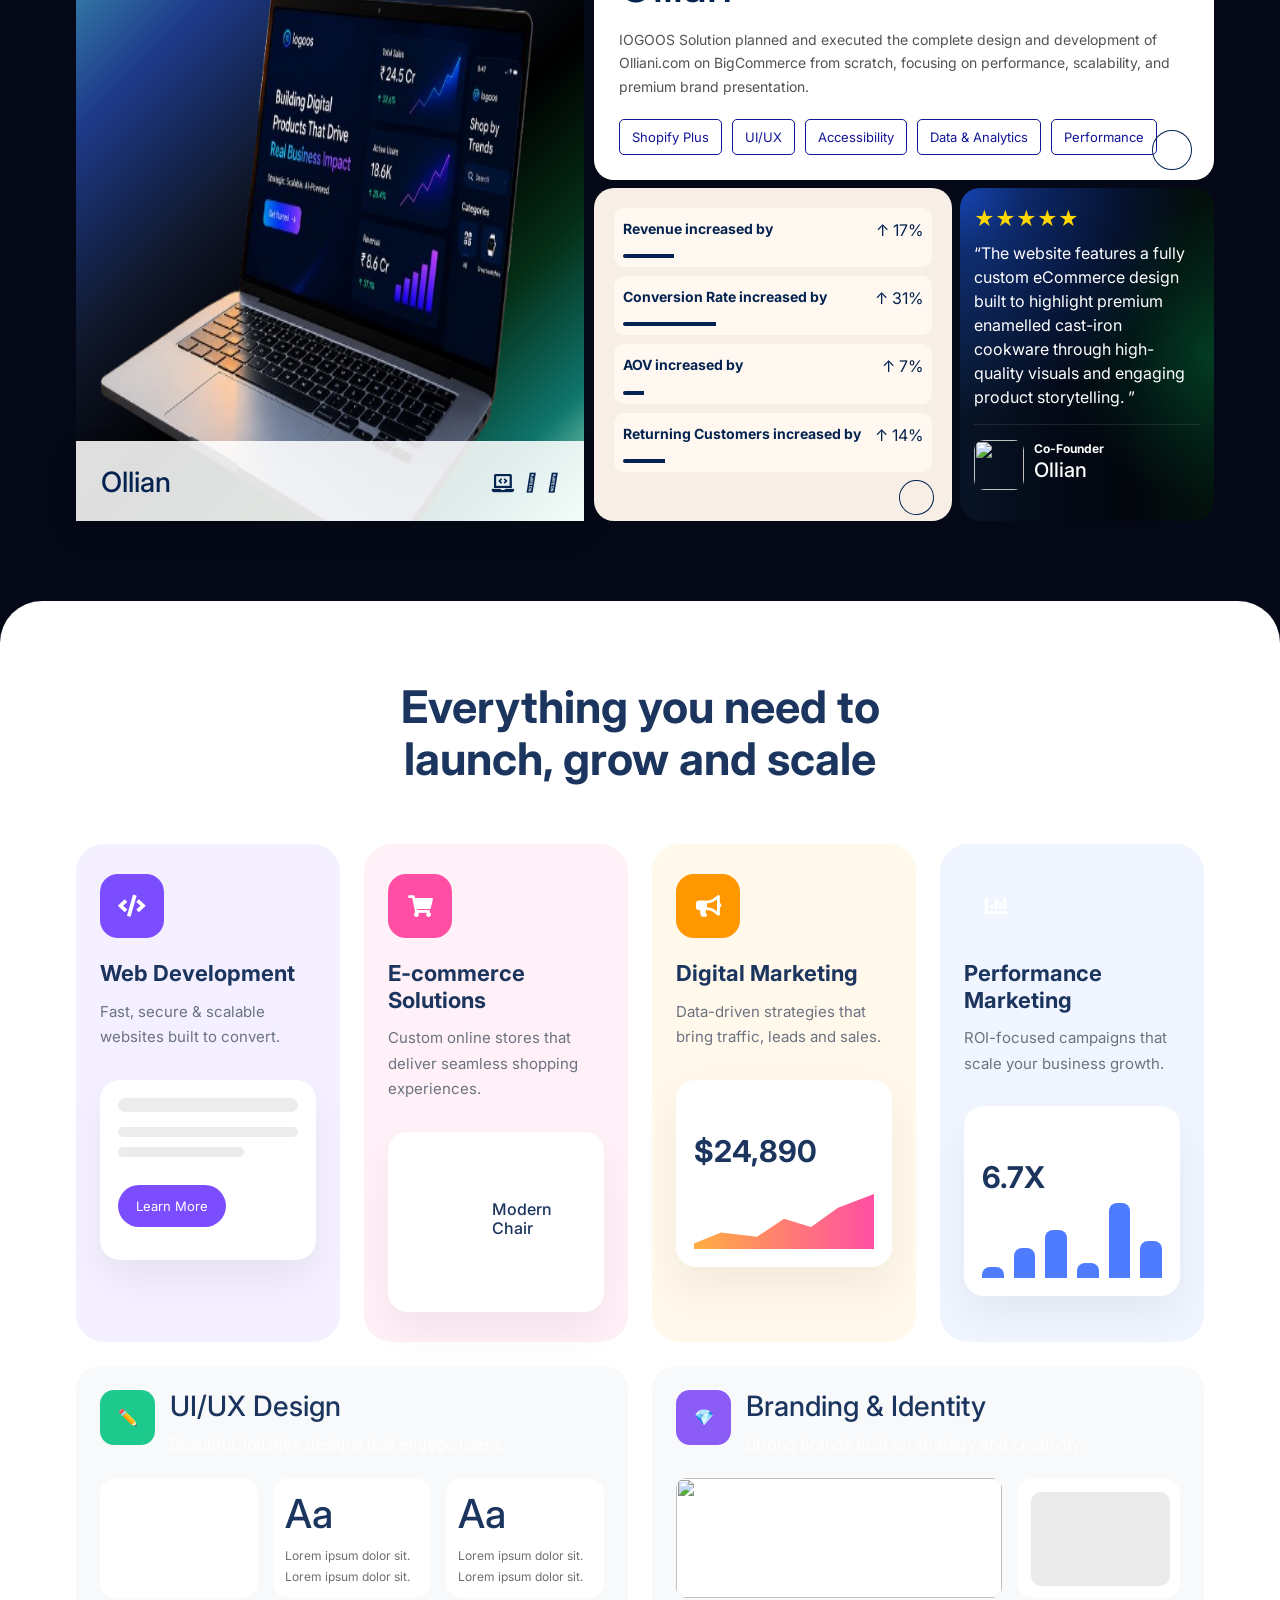
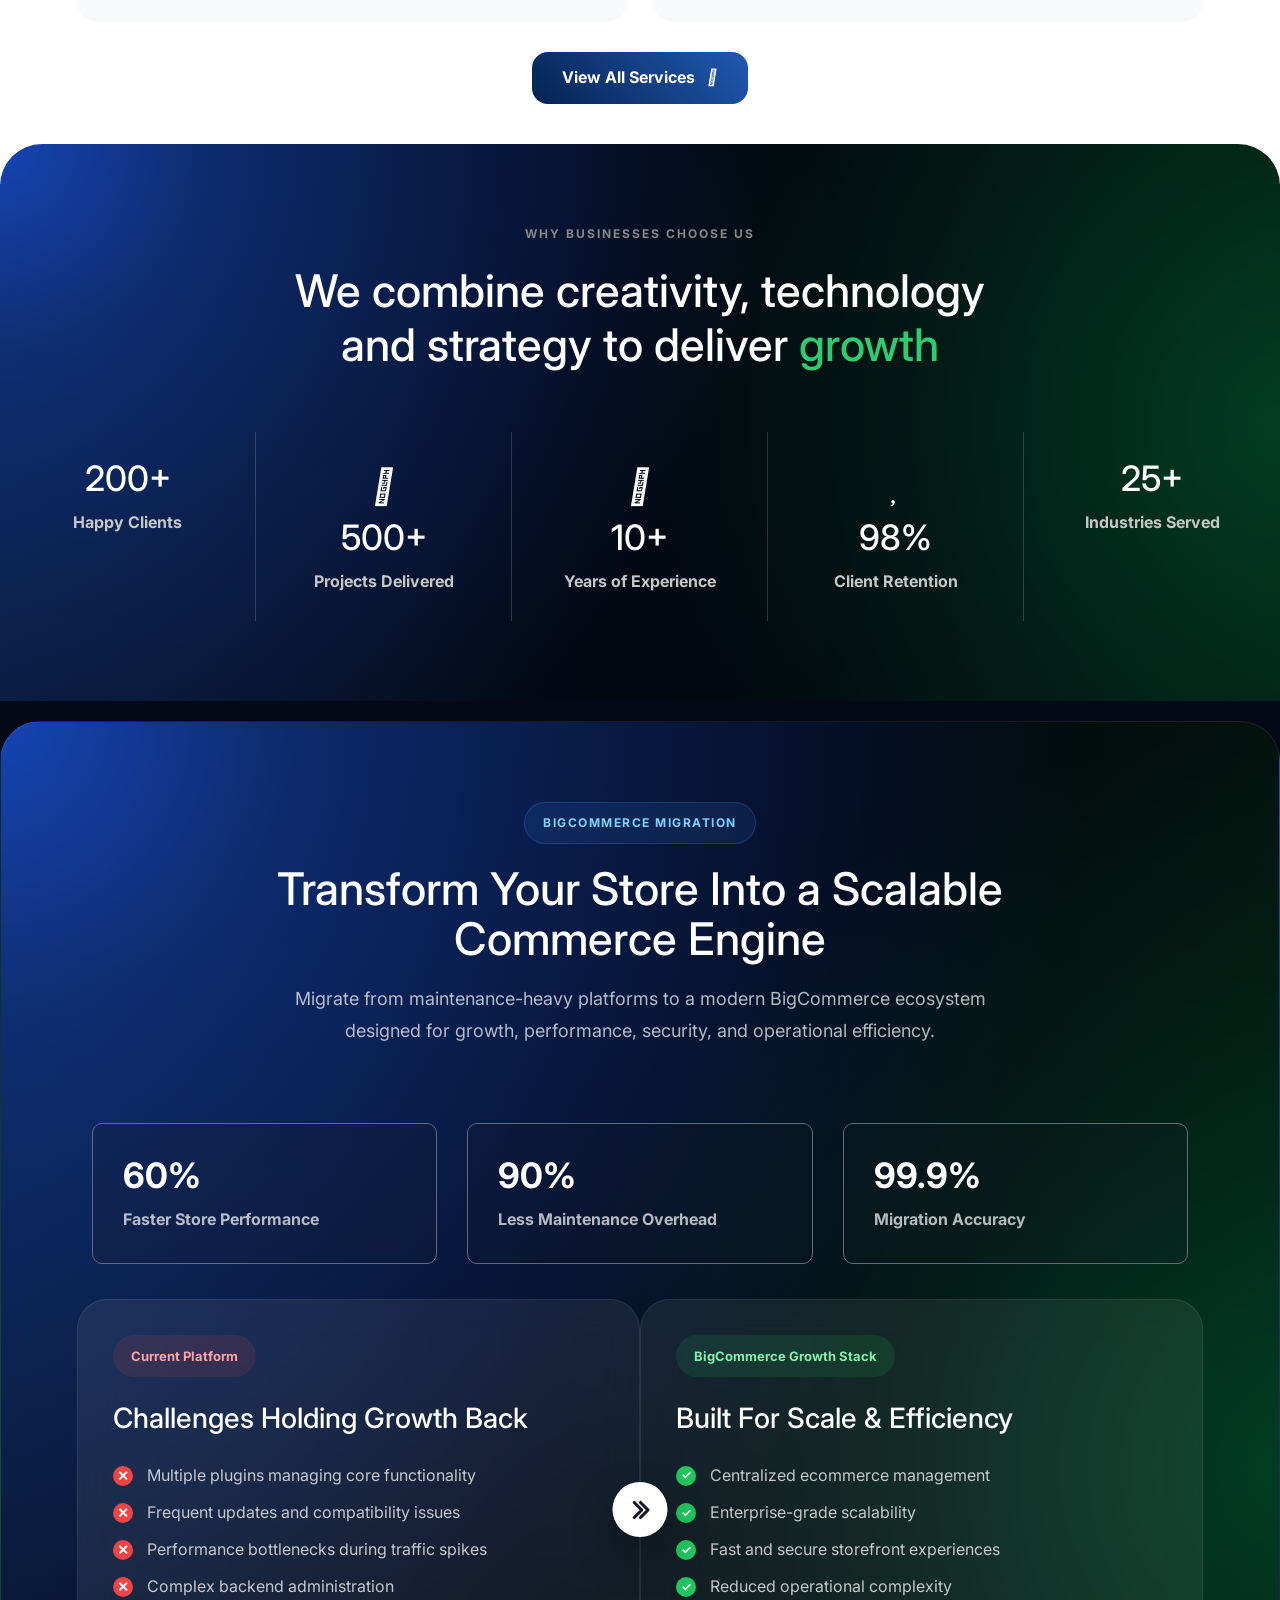
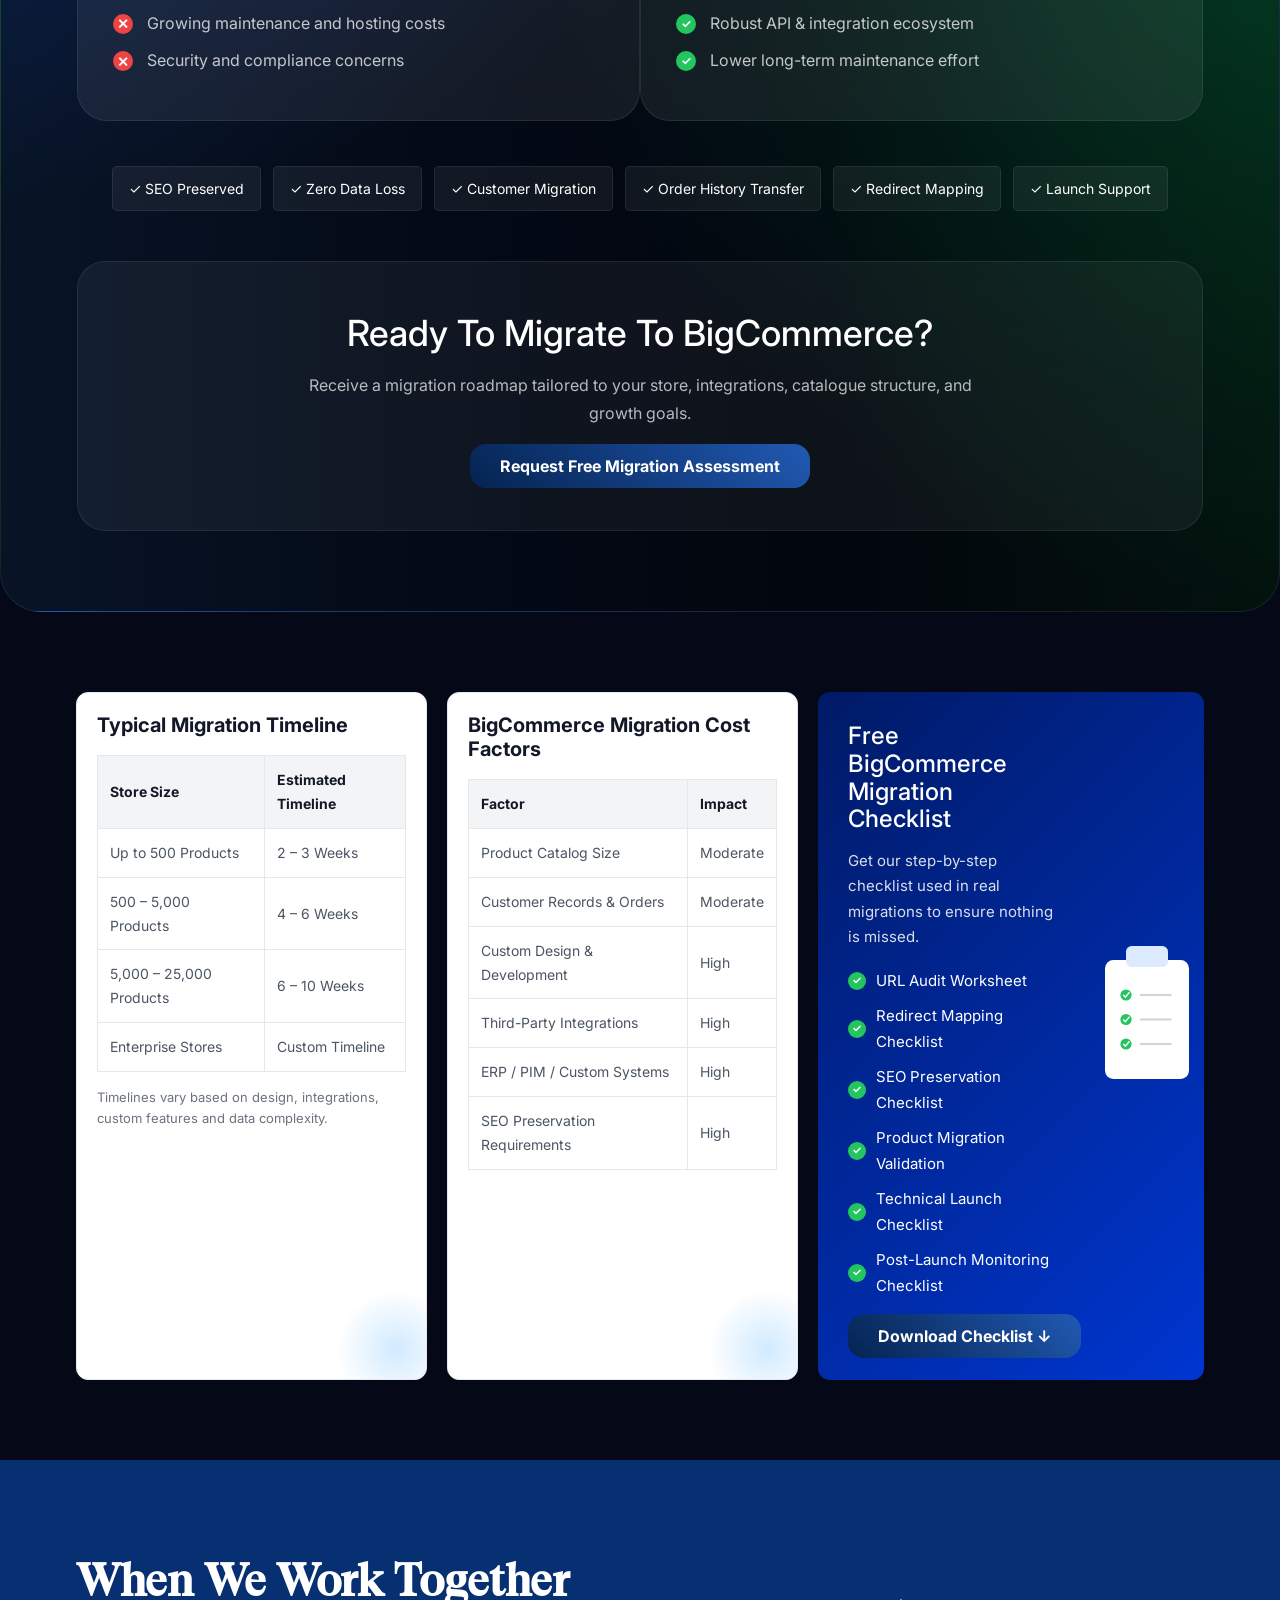
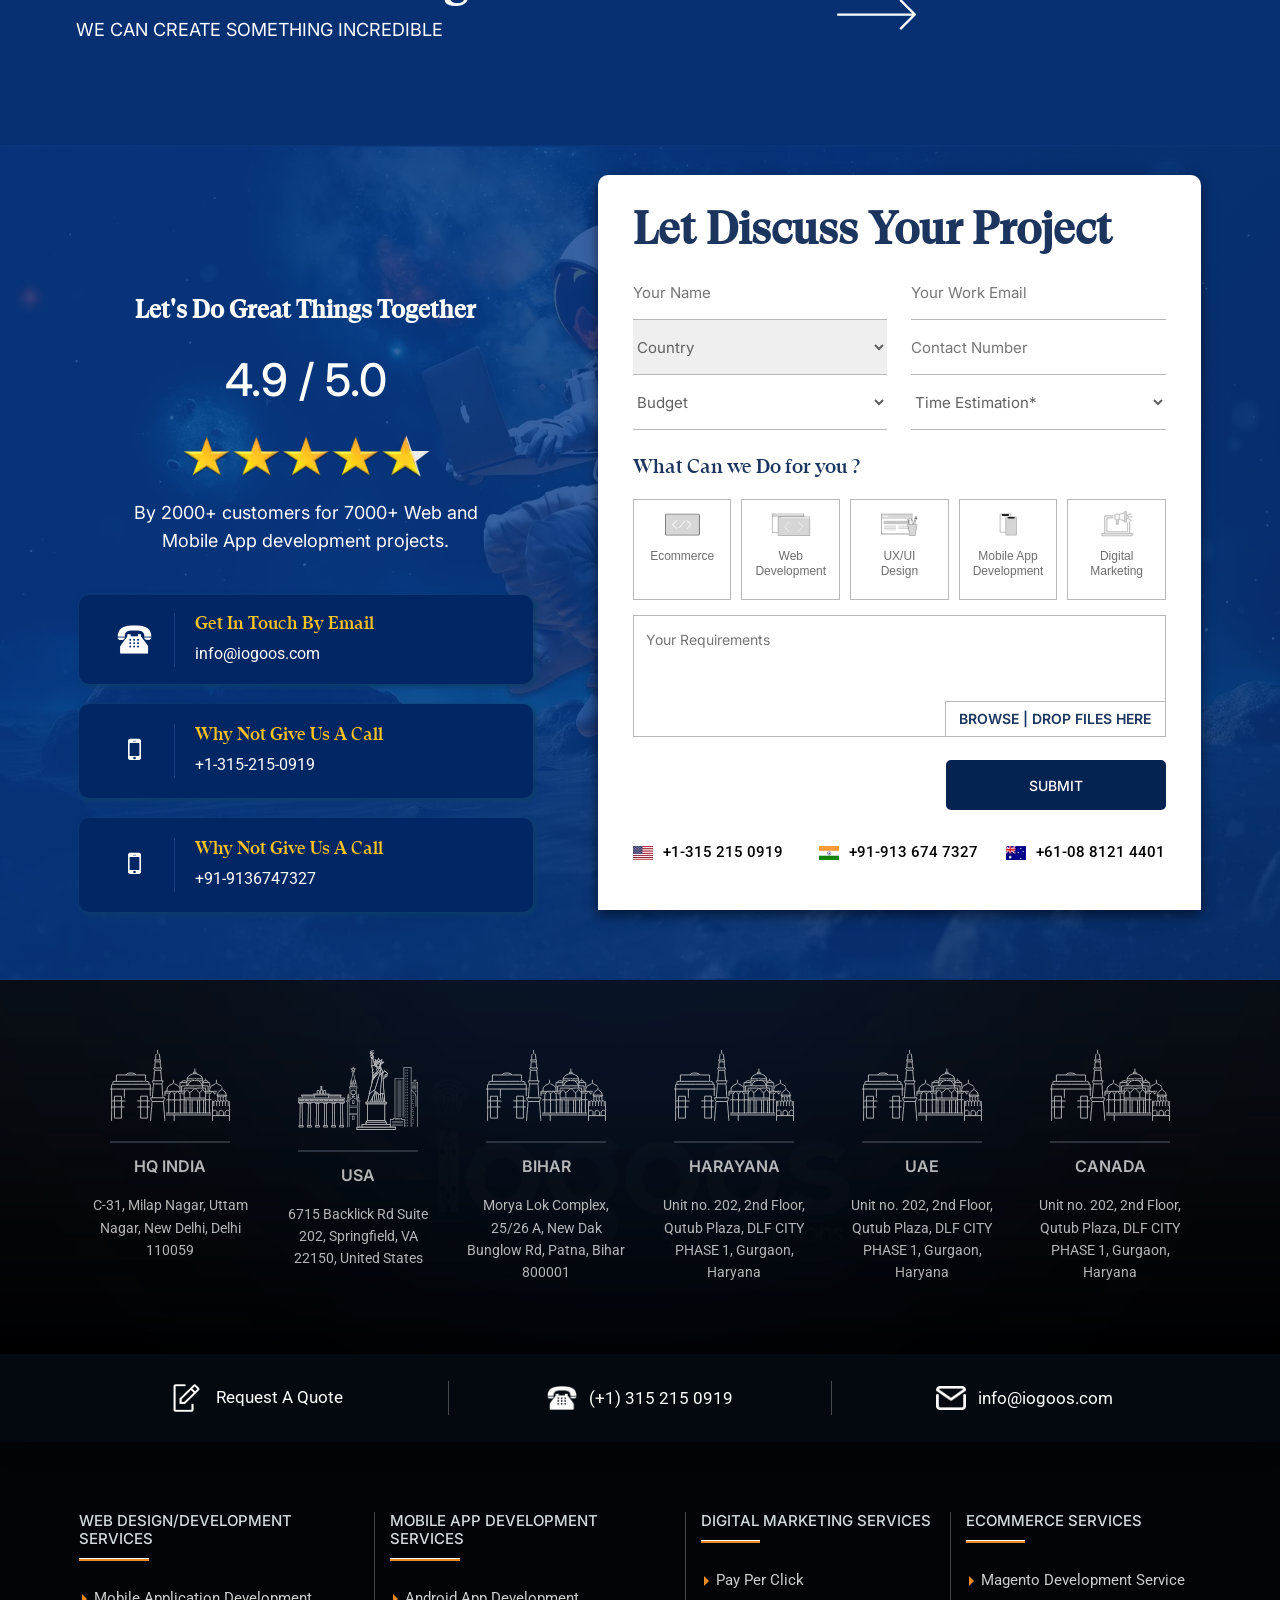
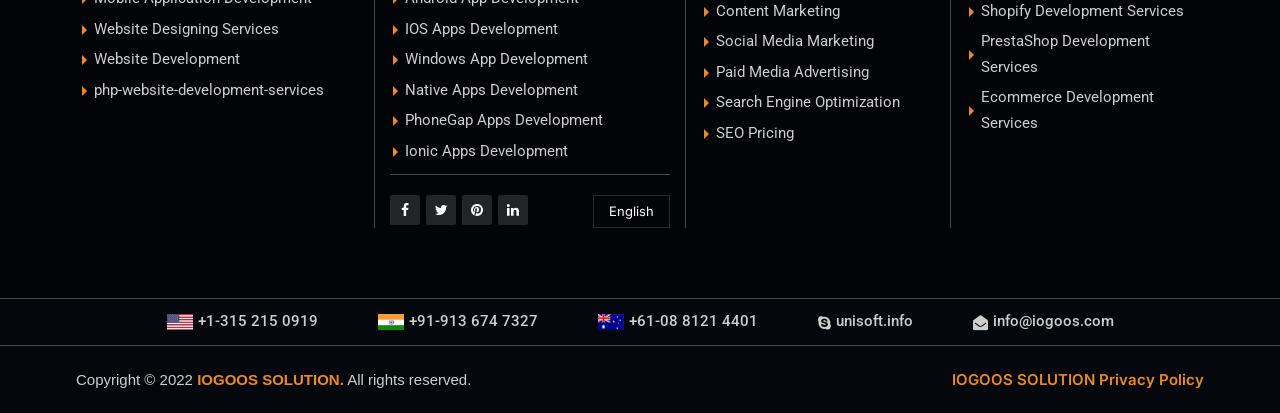
==== commit a7c0da84: "chn" ====
--- a/index.html
+++ b/index.html
@@ -2316,7 +2316,7 @@
             <div class="email-box">
               <i class="fa-solid fa-envelope"></i>
               <input type="email" placeholder="Enter your email">
-              <button class="mb-btn">→</button>
+              <button class="mb-btn"><i class="fa-solid fa-arrow-right"></i></button>
               <button class="site-btn d-lg-block d-none">Book Free Consultation →</button>
             </div>
             <p class="d-none mb-txt">Enter your email for free consultancy</p>
@@ -2623,10 +2623,102 @@
    <section class="services-section px-0">
     <div class="container">
       <div class="services-grid">
-
         <!-- LARGE CARD -->
-        <div class="service-card large glow-blue">
-
+        <div class="large glow-blue service-box">
+          <div class="service-card">
+
+          <div class="img-wrap">
+            <img src="https://images.unsplash.com/photo-1520209759809-a9bcb6cb3241?fm=jpg&amp;q=60&amp;w=3000&amp;auto=format&amp;fit=crop&amp;ixlib=rb-4.1.0&amp;ixid=M3wxMjA3fDB8MHxzZWFyY2h8Mnx8aW1nfGVufDB8fDB8fHww" alt="">
+            <img class="p1-img" src="https://images.unsplash.com/photo-1520209759809-a9bcb6cb3241?fm=jpg&amp;q=60&amp;w=3000&amp;auto=format&amp;fit=crop&amp;ixlib=rb-4.1.0&amp;ixid=M3wxMjA3fDB8MHxzZWFyY2h8Mnx8aW1nfGVufDB8fDB8fHww" alt="">
+          </div>
+
+          <div class="service-content">
+            <h2>SEO &amp; GEO</h2>
+            <p>
+              Organic search, AI visibility and local reach to drive
+              long-term traffic growth.
+            </p>
+          </div>
+
+          <div class="icon-box">
+            <span class="arrow"><i class="fa-solid fa-arrow-right-long"></i></span>
+          </div>
+          </div>
+
+          <div div class="service-popup">
+            <h4><i class="fa-solid fa-magnifying-glass-chart"></i> SEO &amp; GEO</h4>
+            <p>
+                espoke Shopify store design and development, built
+              to convert from day one.
+            </p>
+
+            <a href="" class="pop-arrow"><span class="arrow"><i class="fa-solid fa-arrow-right-long"></i></span></a>
+          </div>
+        </div>
+
+        <!-- SMALL -->
+        <div class="small service-box">
+          <div class="service-card ">
+            <div class="sm-cardimg">
+              <img
+                src="https://images.unsplash.com/photo-1520209759809-a9bcb6cb3241?fm=jpg&q=60&w=3000&auto=format&fit=crop&ixlib=rb-4.1.0&ixid=M3wxMjA3fDB8MHxzZWFyY2h8Mnx8aW1nfGVufDB8fDB8fHww"
+                alt="">
+            </div>
+            <div class="service-content">
+              <h3>New Stores</h3>
+              <p>
+                Bespoke Shopify store design and development, built
+                to convert from day one.
+              </p>
+            </div>
+            <div class="icon-box">
+              <span class="arrow"><i class="fa-solid fa-arrow-right-long"></i></span>
+            </div>
+          </div>
+          <div div class="service-popup">
+            <h4><i class="fa-solid fa-store"></i> New Stores</h4>
+            <p>
+                espoke Shopify store design and development, built
+              to convert from day one.
+            </p>
+            <a href="" class="pop-arrow"><span class="arrow"><i class="fa-solid fa-arrow-right-long"></i></span></a>
+          </div>
+        </div>
+
+        <!-- SMALL -->
+        <div class="small service-box">
+          <div class="service-card ">
+          <div class="sm-cardimg">
+            <img
+              src="https://images.unsplash.com/photo-1520209759809-a9bcb6cb3241?fm=jpg&q=60&w=3000&auto=format&fit=crop&ixlib=rb-4.1.0&ixid=M3wxMjA3fDB8MHxzZWFyY2h8Mnx8aW1nfGVufDB8fDB8fHww"
+              alt="">
+          </div>
+          <div class="service-content">
+            <h3>Shopify Migrations</h3>
+            <p>
+              Helping brands migrate from other platforms
+              to Shopify with zero downtime.
+            </p>
+          </div>
+
+          <div class="icon-box">
+            <span class="arrow"><i class="fa-solid fa-arrow-right-long"></i></span>
+          </div>
+          </div>
+
+          <div div class="service-popup">
+            <h4><i class="fa-solid fa-right-left"></i> Shopify Migrations</h4>
+            <p>
+                espoke Shopify store design and development, built
+              to convert from day one.
+            </p>
+            <a href="" class="pop-arrow"><span class="arrow"><i class="fa-solid fa-arrow-right-long"></i></span></a>
+          </div>
+        </div>
+
+        <!-- WIDE -->
+        <div class="wide glow-blue service-box">
+          <div class="service-card">
           <div class="img-wrap">
             <img
               src="https://images.unsplash.com/photo-1520209759809-a9bcb6cb3241?fm=jpg&q=60&w=3000&auto=format&fit=crop&ixlib=rb-4.1.0&ixid=M3wxMjA3fDB8MHxzZWFyY2h8Mnx8aW1nfGVufDB8fDB8fHww"
@@ -2637,69 +2729,6 @@
           </div>
 
           <div class="service-content">
-            <h2>SEO & GEO</h2>
-            <p>
-              Organic search, AI visibility and local reach to drive
-              long-term traffic growth.
-            </p>
-          </div>
-
-          <div class="icon-box">
-            <span class="arrow">↗</span>
-          </div>
-        </div>
-
-        <!-- SMALL -->
-        <div class="service-card small">
-          <div class="sm-cardimg">
-            <img
-              src="https://images.unsplash.com/photo-1520209759809-a9bcb6cb3241?fm=jpg&q=60&w=3000&auto=format&fit=crop&ixlib=rb-4.1.0&ixid=M3wxMjA3fDB8MHxzZWFyY2h8Mnx8aW1nfGVufDB8fDB8fHww"
-              alt="">
-          </div>
-          <div class="service-content">
-            <h3>New Stores</h3>
-            <p>
-              Bespoke Shopify store design and development, built
-              to convert from day one.
-            </p>
-          </div>
-          <div class="icon-box">
-            <span class="arrow">↗</span>
-          </div>
-        </div>
-
-        <!-- SMALL -->
-        <div class="service-card small">
-          <div class="sm-cardimg">
-            <img
-              src="https://images.unsplash.com/photo-1520209759809-a9bcb6cb3241?fm=jpg&q=60&w=3000&auto=format&fit=crop&ixlib=rb-4.1.0&ixid=M3wxMjA3fDB8MHxzZWFyY2h8Mnx8aW1nfGVufDB8fDB8fHww"
-              alt="">
-          </div>
-          <div class="service-content">
-            <h3>Shopify Migrations</h3>
-            <p>
-              Helping brands migrate from other platforms
-              to Shopify with zero downtime.
-            </p>
-          </div>
-
-          <div class="icon-box">
-            <span class="arrow">↗</span>
-          </div>
-        </div>
-
-        <!-- WIDE -->
-        <div class="service-card wide glow-blue">
-          <div class="img-wrap">
-            <img
-              src="https://images.unsplash.com/photo-1520209759809-a9bcb6cb3241?fm=jpg&q=60&w=3000&auto=format&fit=crop&ixlib=rb-4.1.0&ixid=M3wxMjA3fDB8MHxzZWFyY2h8Mnx8aW1nfGVufDB8fDB8fHww"
-              alt="">
-            <img class="p1-img"
-              src="https://images.unsplash.com/photo-1520209759809-a9bcb6cb3241?fm=jpg&q=60&w=3000&auto=format&fit=crop&ixlib=rb-4.1.0&ixid=M3wxMjA3fDB8MHxzZWFyY2h8Mnx8aW1nfGVufDB8fDB8fHww"
-              alt="">
-          </div>
-
-          <div class="service-content">
             <h3>Support & Maintenance</h3>
             <p>
               Ongoing care, updates and optimisations to keep your
@@ -2708,12 +2737,23 @@
           </div>
 
           <div class="icon-box">
-            <span class="arrow">↗</span>
+            <span class="arrow"><i class="fa-solid fa-arrow-right-long"></i></span>
+          </div>
+          </div>
+
+          <div div class="service-popup">
+            <h4><i class="fa-solid fa-screwdriver-wrench"></i> Support & Maintenance</h4>
+            <p>
+                espoke Shopify store design and development, built
+              to convert from day one.
+            </p>
+            <a href="" class="pop-arrow"><span class="arrow"><i class="fa-solid fa-arrow-right-long"></i></span></a>
           </div>
         </div>
 
         <!-- CRO -->
-        <div class="service-card medium glow-purple">
+        <div class="medium glow-purple service-box">
+          <div class="service-card ">
           <div class="sm-cardimg">
             <img
               src="https://images.unsplash.com/photo-1520209759809-a9bcb6cb3241?fm=jpg&q=60&w=3000&auto=format&fit=crop&ixlib=rb-4.1.0&ixid=M3wxMjA3fDB8MHxzZWFyY2h8Mnx8aW1nfGVufDB8fDB8fHww"
@@ -2728,32 +2768,54 @@
             </p>
           </div>
           <div class="icon-box">
-            <span class="arrow">↗</span>
+            <span class="arrow"><i class="fa-solid fa-arrow-right-long"></i></span>
           </div>
         </div>
 
+        <div div class="service-popup">
+            <h4><i class="fa-solid fa-bullseye"></i> Conversion Rate Optimisation</h4>
+            <p>
+                 Data-driven testing and optimisation to turn
+              more visitors into customers.
+            </p>
+            <a href="" class="pop-arrow"><span class="arrow"><i class="fa-solid fa-arrow-right-long"></i></span></a>
+          </div>
+        </div>
+
         <!-- THEME -->
-        <div class="service-card medium">
-          <div class="sm-cardimg">
-            <img
-              src="https://images.unsplash.com/photo-1520209759809-a9bcb6cb3241?fm=jpg&q=60&w=3000&auto=format&fit=crop&ixlib=rb-4.1.0&ixid=M3wxMjA3fDB8MHxzZWFyY2h8Mnx8aW1nfGVufDB8fDB8fHww"
-              alt="">
-          </div>
-          <div class="service-content">
-            <h3>Theme Development</h3>
+        <div class="medium service-box">
+          <div class="service-card ">
+            <div class="sm-cardimg">
+              <img
+                src="https://images.unsplash.com/photo-1520209759809-a9bcb6cb3241?fm=jpg&q=60&w=3000&auto=format&fit=crop&ixlib=rb-4.1.0&ixid=M3wxMjA3fDB8MHxzZWFyY2h8Mnx8aW1nfGVufDB8fDB8fHww"
+                alt="">
+            </div>
+            <div class="service-content">
+              <h3>Theme Development</h3>
+              <p>
+                Custom Shopify theme builds and ongoing
+                enhancements tailored to your brand.
+              </p>
+            </div>
+
+            <div class="icon-box">
+              <span class="arrow"><i class="fa-solid fa-arrow-right-long"></i></span>
+            </div>
+          </div>
+
+          <div div class="service-popup">
+            <h4><i class="fa-solid fa-palette"></i> Theme Development</h4>
             <p>
-              Custom Shopify theme builds and ongoing
-              enhancements tailored to your brand.
+                Custom Shopify theme builds and ongoing
+                enhancements tailored to your brand.
             </p>
-          </div>
-
-          <div class="icon-box">
-            <span class="arrow">↗</span>
+            <a href="" class="pop-arrow"><span class="arrow"><i class="fa-solid fa-arrow-right-long"></i></span></a>
           </div>
         </div>
 
         <!-- EMAIL -->
-        <div class="service-card xl glow-purple">
+        <div class="xl glow-purple service-box">
+          <div class="service-card">
           <div class="wrapper1">
 
             <div class="card-box">
@@ -2791,12 +2853,23 @@
             </p>
           </div>
           <div class="icon-box">
-            <span class="arrow">↗</span>
+            <span class="arrow"><i class="fa-solid fa-arrow-right-long"></i></span>
           </div>
         </div>
 
+        <div div class="service-popup">
+            <h4><i class="fa-solid fa-envelope"></i> Email Marketing & SMS</h4>
+            <p>
+                Lifecycle campaigns and automations that drive repeat
+              revenue.
+            </p>
+            <a href="" class="pop-arrow"><span class="arrow"><i class="fa-solid fa-arrow-right-long"></i></span></a>
+          </div>
+        </div>
+
         <!-- UI/UX -->
-        <div class="service-card tall xl xlmb glow-purple">
+        <div class="tall xl xlmb glow-purple service-box">
+          <div class="service-card tall xl xlmb glow-purple">
           <div class="sm-cardimg">
             <img
               src="https://images.unsplash.com/photo-1520209759809-a9bcb6cb3241?fm=jpg&amp;q=60&amp;w=3000&amp;auto=format&amp;fit=crop&amp;ixlib=rb-4.1.0&amp;ixid=M3wxMjA3fDB8MHxzZWFyY2h8Mnx8aW1nfGVufDB8fDB8fHww"
@@ -2812,7 +2885,17 @@
           </div>
 
           <div class="icon-box">
-            <span class="arrow">↗</span>
+            <span class="arrow"><i class="fa-solid fa-arrow-right-long"></i></span>
+          </div>
+          </div>
+
+          <div div class="service-popup">
+            <h4><i class="fa-solid fa-pen-ruler"></i> UI / UX Design</h4>
+           <p>
+              Considered, conversion-focused design that elevates
+              your brand.
+            </p>
+            <a href="" class="pop-arrow"><span class="arrow"><i class="fa-solid fa-arrow-right-long"></i></span></a>
           </div>
         </div>
 
@@ -2844,20 +2927,68 @@
                 </div>
                 <div class="custom-card-wrap">                    
                     <div class="custom-service-box">
-                      <div class="tp-arrow"><i class="fa-solid fa-arrow-right-long"></i></div>
+                      
                         <div class="icon-wrap">
                           <h3>Ollian </h3>
                           <div class="iconFa">
                             <i class="fas fa-laptop-code"></i>
+                            <i class="fa-brands fa-apple"></i>
+                            <i class="fa-brands fa-android android-icon"></i>
                           </div>
                         </div>
 
                         <div class="custom-service-content">
-                            <p>                               
-                              IOGOOS Solution planned and executed the complete design and development of Olliani.com on
-                              BigCommerce
-                              from scratch, focusing on performance, scalability, and premium brand presentation.                
-                            </p>
+                          <div class="project-card">
+                            <div class="project-sidebar">
+
+                                <div class="project-logo">
+                                    <img src="img/logo7.webp" alt="Logo">
+                                </div>
+
+                                <h3 class="project-heading">Technologies</h3>
+
+                                <div class="tech-list">
+                                    <span class="tech-item">HTML5</span>
+                                    <span class="tech-item">iOS</span>
+                                    <span class="tech-item">JavaScript</span>
+                                    <span class="tech-item">Laravel</span>
+                                    <span class="tech-item">React Native</span>
+                                    <span class="tech-item">React.js</span>
+                                </div>
+
+                            </div>
+
+                            <div class="project-details">
+
+                                <div class="project-section">
+                                    <h3 class="section-title">Key Features</h3>
+
+                                    <ul class="feature-list">
+                                        <li>Real-Time OCR Document Scanning</li>
+                                        <li>Biometric Face Match & Liveness Detection</li>
+                                        <li>AI-Powered Identity Verification</li>
+                                        <li>Cross-Platform Mobile App (iOS & Android)</li>
+                                    </ul>
+                                </div>
+
+                                <div class="project-section">
+                                    <h3 class="section-title">About Project</h3>
+
+                                    <p class="project-description">
+                                        End-to-End Web and Mobile App Development for a Global Digital KYC Solution
+                                    </p>
+                                </div>                                
+
+                            </div>
+                          </div>
+
+                          <p class="p-para">Lorem ipsum dolor sit amet consectetur adipisicing elit. Veniam minus modi quaerat consectetur ipsam voluptate,</p>
+
+                          <a href="#" class="case-study-link">
+                            <span class="arrow bl-arrow">
+                                <i class="fa-solid fa-arrow-right"></i>
+                            </span>
+                          </a>
                         </div>
                     </div>
                 </div>
@@ -2884,7 +3015,7 @@
                     <span>Data & Analytics</span>
                     <span>Performance</span>
                   </div>
-                  <span class="arrow pf-arrow">
+                  <span class="arrow pf-arrow bl-arrow">
                     <i class="fa-solid fa-arrow-right-long"></i>
                   </span>
                 </div>
@@ -2941,7 +3072,7 @@
 
                       <div>
                         <div class="anim-arrow">
-                          <span class="arrow"><i class="fa-solid fa-arrow-right-long"></i></span>
+                          <span class="arrow bl-arrow"><i class="fa-solid fa-arrow-right-long"></i></span>
                         </div>
 
                         <div class="card-overlay">
@@ -3025,20 +3156,68 @@
                 </div>
                 <div class="custom-card-wrap">                    
                     <div class="custom-service-box">
-                      <div class="tp-arrow"><i class="fa-solid fa-arrow-right-long"></i></div>
+                      
                         <div class="icon-wrap">
                           <h3>Ollian </h3>
                           <div class="iconFa">
                             <i class="fas fa-laptop-code"></i>
+                            <i class="fa-brands fa-apple"></i>
+                            <i class="fa-brands fa-android android-icon"></i>
                           </div>
                         </div>
 
                         <div class="custom-service-content">
-                            <p>                               
-                              IOGOOS Solution planned and executed the complete design and development of Olliani.com on
-                              BigCommerce
-                              from scratch, focusing on performance, scalability, and premium brand presentation.                
-                            </p>
+                          <div class="project-card">
+                            <div class="project-sidebar">
+
+                                <div class="project-logo">
+                                    <img src="img/logo7.webp" alt="Logo">
+                                </div>
+
+                                <h3 class="project-heading">Technologies</h3>
+
+                                <div class="tech-list">
+                                    <span class="tech-item">HTML5</span>
+                                    <span class="tech-item">iOS</span>
+                                    <span class="tech-item">JavaScript</span>
+                                    <span class="tech-item">Laravel</span>
+                                    <span class="tech-item">React Native</span>
+                                    <span class="tech-item">React.js</span>
+                                </div>
+
+                            </div>
+
+                            <div class="project-details">
+
+                                <div class="project-section">
+                                    <h3 class="section-title">Key Features</h3>
+
+                                    <ul class="feature-list">
+                                        <li>Real-Time OCR Document Scanning</li>
+                                        <li>Biometric Face Match & Liveness Detection</li>
+                                        <li>AI-Powered Identity Verification</li>
+                                        <li>Cross-Platform Mobile App (iOS & Android)</li>
+                                    </ul>
+                                </div>
+
+                                <div class="project-section">
+                                    <h3 class="section-title">About Project</h3>
+
+                                    <p class="project-description">
+                                        End-to-End Web and Mobile App Development for a Global Digital KYC Solution
+                                    </p>
+                                </div>                                
+
+                            </div>
+                          </div>
+
+                          <p class="p-para">Lorem ipsum dolor sit amet consectetur adipisicing elit. Veniam minus modi quaerat consectetur ipsam voluptate,</p>
+
+                          <a href="#" class="case-study-link">
+                            <span class="arrow bl-arrow">
+                                <i class="fa-solid fa-arrow-right"></i>
+                            </span>
+                          </a>
                         </div>
                     </div>
                 </div>
@@ -3065,7 +3244,7 @@
                     <span>Data & Analytics</span>
                     <span>Performance</span>
                   </div>
-                  <span class="arrow pf-arrow">
+                  <span class="arrow pf-arrow bl-arrow">
                     <i class="fa-solid fa-arrow-right-long"></i>
                   </span>
                 </div>
@@ -3122,7 +3301,7 @@
 
                       <div>
                         <div class="anim-arrow">
-                          <span class="arrow"><i class="fa-solid fa-arrow-right-long"></i></span>
+                          <span class="arrow bl-arrow"><i class="fa-solid fa-arrow-right-long"></i></span>
                         </div>
 
                         <div class="card-overlay">
@@ -3469,7 +3648,7 @@
    </section>
 
    <!-- chandan -->
-   <section class="migration-container overlap-section">
+   <section class="migration-container">
     <div class="container">
 
         <div class="section-header">
@@ -3494,18 +3673,17 @@
         <!-- Metrics -->
 
         <div class="metrics-grid">
-
-            <div class="metric-card">
+            <div class="colboxget">
                 <h3>60%</h3>
                 <p>Faster Store Performance</p>
             </div>
 
-            <div class="metric-card">
+            <div class="colboxget">
                 <h3>90%</h3>
                 <p>Less Maintenance Overhead</p>
             </div>
 
-            <div class="metric-card">
+            <div class="colboxget">
                 <h3>99.9%</h3>
                 <p>Migration Accuracy</p>
             </div>
@@ -4464,25 +4642,6 @@
 
    <!-- service popup chandan -->
 
-     <!-- Popup Modal -->
-  <div class="popup-modal" id="popupModal">
-
-    <div class="popup-box">
-
-      <button class="close-btn">&times;</button>
-
-      <div class="popup-left">
-        <h2 id="popupTitle"></h2>
-        <p id="popupContent"></p>
-      </div>
-
-      <div class="popup-right">
-        <img id="popupImg" src="" alt="">
-      </div>
-
-    </div>
-
-  </div>
 
   <!-- Swiper JS chnadan-->
   <script src="https://cdn.jsdelivr.net/npm/swiper@12/swiper-bundle.min.js"></script>
--- a/css/index.css
+++ b/css/index.css
@@ -17,6 +17,26 @@
 
   color: #fff;
   overflow-x: hidden;
+}
+
+
+ .arrow {
+    color: #fff;
+    font-size: 20px;
+    border-radius: 50%;
+    border: 1px solid #fff;
+    width: 35px;
+    height: 35px;
+    display: grid;
+    place-content: center;
+    transform: rotate(-45deg);
+}
+ .arrow i{
+  font-size: 16px;
+ }
+.bl-arrow {
+    border: 1px solid #052351;
+    color: #052351;
 }
 
 .overlap-section {
@@ -132,7 +152,7 @@
 .logo {
   display: flex;
   align-items: center;
-  gap: 14px;
+  gap: 0px;
 }
 
 .logo img {
@@ -414,11 +434,15 @@
     cursor: pointer;
     padding: 12px 30px;
     border-radius: 16px;
-    background: linear-gradient(90deg, #2563ff, #d946ef);
+    /* background: linear-gradient(90deg, #2563ff, #d946ef); */
+    background: linear-gradient(45deg, #052351, #2159b2);
     color: #fff;
     font-size: 16px;
     font-weight: 700;
     text-decoration: none;
+}
+.site-btn:hover{
+  color: #fff;
 }
 
 /* =========================
@@ -1924,6 +1948,66 @@
   opacity: 1;
 }
 
+
+.service-card {
+  cursor: pointer;
+  position: relative;
+  cursor: pointer;
+}
+
+.service-box {
+    position: relative;
+    overflow: hidden;
+    border-radius: 18px;
+}
+
+.service-popup {
+    position: absolute;
+    inset: 0;
+    width: 100%;
+    height: 100%;
+    background: #04202a;
+    color: #fff;
+    border-radius: 18px;
+    display: flex;
+    flex-direction: column;
+    padding: 20px;
+    text-align: left;
+    opacity: 0;
+    visibility: hidden;
+    transform: scale(0.9);
+    transition: all 0.4s ease;
+    z-index: 10;
+}
+
+.service-box:hover .service-popup{
+    opacity: 1;
+    visibility: visible;
+    transform: scale(1);
+}
+.service-popup h4 {
+    display: flex;
+    align-items: flex-start;
+    gap: 12px;
+    font-size: 28px;
+    margin-bottom: 15px;
+    line-height: 1.2;
+    color: #fff;
+}
+.service-popup h4 i {
+    font-size: 24px;
+    flex-shrink: 0;
+    margin-top: 4px;
+}
+a.pop-arrow {
+    text-decoration: none;
+    position: absolute;
+    bottom: 16px;
+    right: 20px;
+}
+
+
+
 /* =========================
    GLOW VARIANTS
 ========================= */
@@ -2400,7 +2484,10 @@
 
 .service-card {
   cursor: pointer;
-}
+  height: 100%;
+}
+
+
 
 @media(max-width:768px) {
 
@@ -2424,7 +2511,6 @@
     position: absolute;
     bottom: 20px;
     right: 24px;
-    transform: rotate(-90deg);
 }
 .icon-box .arrow {
     color: #fff;
@@ -2438,7 +2524,7 @@
 .author-wrap img {
     width: 50px;
     height: 50px;
-    border-radius: 50%;
+    border-radius: 10px;
     object-fit: cover;
 }
 .auther-detail p {
@@ -2471,20 +2557,34 @@
 .anim-arrow {
     text-align: right;
     position: absolute;
-    right: -20px;
-    bottom: 2px;
+    right: -5px;
+    bottom: 15px;
     padding: 26px;
     width: 84px;
     height: 18px;
 }
 .anim-arrow span {
-    font-size: 18px;
-   
-    margin: 0 0 0 auto;
-    cursor: pointer;
-    display: block;
     transform: rotate(-140deg);
     
+}
+
+.stats-card{
+    position: relative;
+}
+
+.card-overlay{
+    position: absolute;
+    inset: 0;
+    opacity: 0;
+    visibility: hidden;
+    transform: scale(.9);
+    transition: .5s;
+}
+
+.stats-card:hover .card-overlay{
+    opacity: 1;
+    visibility: visible;
+    transform: scale(1);
 }
 .anim-arrow:hover ~ .card-overlay{
     opacity: 1;
@@ -2793,7 +2893,7 @@
 .counter_section {
     border-top: 1px solid #00000014;
     padding-top: 10px;
-    margin-top: 10px;
+    margin-top: 30px;
 }
 
 .counter_number{
@@ -2853,10 +2953,15 @@
         opacity: 1;
     }
 }
+.custom-card-wrap{
+    position:relative;
+}
+
+
 
 .custom-service-box{
     width:100%;
-    background: #ffffff96;
+    background: #ffffffde;
     padding:25px;
     box-shadow:0 10px 25px rgba(0,0,0,.1);
     overflow:hidden;
@@ -2869,8 +2974,125 @@
 }
 
 .custom-service-box:hover{
-    height:180px; /* expand upward */
-}
+    height:515px; /* expand upward */
+}
+
+.project-card{
+    display:flex;
+    gap:10px;
+    
+}
+
+.project-sidebar{
+    width:220px;
+    flex-shrink:0;
+}
+
+.project-logo{
+    margin-bottom:15px;
+}
+
+.project-logo img{
+    max-width:120px;
+    width:100%;
+    display:block;
+}
+
+.project-heading,
+.section-title{
+    display:inline-block;
+    margin-bottom:18px;
+    padding-bottom:5px;
+    font-size:18px;
+    font-weight:700;
+    color:#16315d;
+    border-bottom:3px solid #16315d;
+}
+
+.tech-list {
+    display: flex;
+    flex-wrap: wrap;
+    gap: 6px;
+    margin-top: 10px;
+}
+
+.tech-item {
+    padding: 6px 12px;
+    border: 1px solid #131696;
+    color: #131696;
+    border-radius: 5px;
+    text-align: center;
+    font-size: 13px;
+    display: inline-block;
+    line-height: 13px;
+    font-weight: 500;
+}
+
+.project-details{
+    flex:1;
+    padding-left:15px;
+    border-left:1px solid #d9d9d985;
+}
+
+.project-section{
+    margin-bottom:15px;
+}
+
+.feature-list{
+    list-style:none;
+    padding:0;
+    margin:0;
+}
+
+.feature-list li{
+    position:relative;
+    padding-left:22px;
+    margin-bottom:5px;
+    color:#666;
+    line-height:1.6;
+    font-size:15px;
+}
+
+.feature-list li::before{
+    content:"✓";
+    position:absolute;
+    left:0;
+    top:0;
+    color:#ff7a00;
+    font-weight:700;
+}
+
+.project-description{
+    max-width:500px;
+    color:#666;
+    line-height:1.6;
+    font-size:15px;
+}
+
+.case-study-link {
+    display: flex;
+    align-items: center;
+    justify-content: flex-end;
+    gap: 12px;
+    margin-top: 20px;
+    text-decoration: none;
+    font-size: 22px;
+    font-weight: 700;
+    position: absolute;
+    right: 18px;
+    bottom: 18px;
+}
+
+.case-study-link:hover .case-study-icon{
+    transform:translateX(3px);
+}
+
+
+
+
+
+
+
 
 .custom-service-box h3{
     margin:0;
@@ -2884,6 +3106,33 @@
 .iconFa i {
     color: #052351;
     font-size: 18px;
+}
+.custom-service-content p {
+    color: #525252;
+}
+.custom-service-content{
+    opacity:0;
+    margin-top:15px;
+    transition:opacity .3s ease .2s;
+}
+
+.custom-service-box:hover .custom-service-content{
+    opacity:1;
+}
+
+
+.custom-service-box h3{
+    margin:0;
+    color: #052351;
+}
+.icon-wrap {
+    display: flex;
+    align-items: center;
+    justify-content: space-between;
+}
+.iconFa i {
+    color: #052351;
+    font-size: 18px !important;
 }
 .custom-service-content p {
     color: #525252;
@@ -2933,10 +3182,7 @@
       transform: scale(1.02);
 }
 
-.arrow i:first-child {
-    margin-right: -8px;
-    color: #052351;
-}
+
 .content-card h2{
     font-size:48px;
     margin-bottom:15px;
@@ -2957,17 +3203,9 @@
     position: absolute;
     bottom: 10px;
     right: 22px;
-      font-size: 15px;
-    margin: 0 0 0 auto;
     cursor: pointer;
-    display: block;
-    transform: rotate(-140deg);
-}
-span.arrow.pf-arrow:hover{
-   transition: 1s;
-    transform: scale(1.5);
-    transform: rotate(-140deg);
-}
+}
+
 
 .content-card .arrow{
     font-size:24px;    
@@ -3457,6 +3695,12 @@
     min-height: 470px;
     min-height: 100%;
 }
+
+.scale-service-card:hover, .nx-service-box:hover{
+transition: 0.5s;
+    transform: scale(1.02);
+}
+
 .violet-bg {
     background: #7c4dff;
 }
@@ -3757,9 +4001,8 @@
 }
 
 .migration-container{
-
+  margin-top: 20px;
     max-width:1400px;
-    margin:auto;
     position:relative;
     overflow:hidden;
 
@@ -3830,15 +4073,11 @@
    METRICS
 ========================== */
 
-.metrics-grid{
-
-    display:grid;
-
-    grid-template-columns:repeat(3,1fr);
-
-    gap:10px;
-
-    margin-bottom:25px;
+.metrics-grid {
+    display: flex;
+    /* grid-template-columns: repeat(3,1fr); */
+    /* gap: 10px; */
+    margin-bottom: 20px;
 }
 
 /* .metric-card{
@@ -3874,7 +4113,7 @@
 .metric-card:hover {
     transform: translateY(-5px) scale(1.02);
 }
-.metric-card h3 {
+.colboxget h3 {
     color: #fff;
     font-size: 35px;
     margin-bottom: 10px;
@@ -3882,7 +4121,7 @@
     font-weight: bold;
 }
 
-.metric-card p{
+.colboxget p{
 
     color:rgba(255,255,255,.70);
     font-weight: bold;
@@ -4061,7 +4300,7 @@
     box-shadow: 0 20px 40px rgba(0,0,0,.35);
     position: absolute;
     left: 50%;
-    z-index: 999;
+    z-index: 5;
     transform: translate(-50%, 0px);
 }
 
@@ -4309,6 +4548,783 @@
 }
 
 
+/* ===================================================== =============================
+
+-------------------- Blog details css
+==========================================================================*/
+
+main.blog-details-page {
+    background: #f3f3f3;
+}
+
+     .bd-hero {
+    padding: 60px 0 40px;
+    background-image: linear-gradient(180deg,#F4F6D1 0,#DFFFD0 310px);
+    border-radius: 0 0 42px 42px;
+}
+
+        .bd-hero-grid {
+            display: grid;
+            grid-template-columns: 1.1fr .9fr;
+            gap: 40px;
+            align-items: center;
+        }
+
+        .bd-breadcrumb {
+            font-size: 16px;
+            margin-bottom: 24px;
+            font-weight: 600;
+            display: flex;
+            gap: 8px;
+        }
+
+        .bd-breadcrumb a {
+            text-decoration: none;
+            color: #09235C;
+        }
+   
+
+        .bd-heroh1 {
+            font-size: 48px;
+            line-height: 1.09;
+            font-weight: 600;
+            letter-spacing: -2px;
+            margin-bottom: 28px;
+            color: #2B3160;
+        }
+
+        .bd-hero-meta {
+            display: flex;
+            gap: 20px;
+            flex-wrap: wrap;
+            margin-top: 20px;
+        }
+
+        .meta-item span {
+            display: block;
+            font-size: 15px;
+            color: #2B3160;
+            font-weight: bold;
+        }
+
+        .meta-item strong {
+            font-size: 15px;
+            font-weight: 400;
+            color: #1C1C1C;
+        }
+
+        .bd-hero-card {
+            position: relative;
+            border-radius: 28px;
+            overflow: hidden;
+            height: 371px;
+        }
+
+        .bd-hero-card img {
+            width: 100%;
+            height: 100%;
+            object-fit: cover;
+        }
+
+        .bd-hero-overlay {
+            position: absolute;
+            top: 0;
+            right: 0;
+            width: 42%;
+            height: 100%;
+            background: #2159b2;
+            color: #fff;
+            padding: 20px;
+            display: flex;
+            flex-direction: column;
+            justify-content: center;
+        }
+
+        .bd-hero-overlay span {
+            font-size: 14px;
+            margin-bottom: 16px;
+        }
+
+        .bd-hero-overlay h3 {
+            font-size: 20px;
+            line-height: 1.2;
+            color: #fff;
+        }
+
+        /* =========================
+BLOG LAYOUT
+========================= */
+
+      .bd-blog-wrapper {
+          padding: 50px 0 80px;
+          overflow: visible;
+      }
+
+        .bd-auther-img {
+            display: flex;
+            align-items: center;
+            gap: 10px;
+        }
+
+        .meta-item {
+            border-right: 1px solid #00000033;
+            padding-right: 20px;
+        }
+
+        .meta-item:last-child {
+            border-right: none !important;
+            padding-right: 0px;
+        }
+
+        .bd-auther-img div img {
+            border-radius: 50%;
+            width: 40px;
+            height: 40px;
+        }
+
+      .blog-grid {
+          display: grid;
+          grid-template-columns: 345px 1fr;
+          gap: 20px;
+      }
+
+        /* =========================
+bd-sidebar
+========================= */
+
+      .bd-sidebar {
+          position: sticky;
+          top: 100px;
+          align-self: start;
+      }
+
+        .toc-box {
+            background: #fff;
+            border: 1px solid #ececec;
+            border-radius: 24px;
+            padding: 30px;
+            margin-bottom: 24px;
+        }
+
+        .toc-box h4 {
+            font-size: 18px;
+            margin-bottom: 22px;
+        }
+
+        .toc-list {
+            display: flex;
+            flex-direction: column;
+            gap: 20px;
+        }
+
+       .toc-list a {
+          font-size: 16px;
+          color: #1C1C1C;
+          transition: .3s;
+          position: relative;
+          padding-left: 14px;
+          text-decoration: none;
+      }
+
+        .toc-list a:before {
+            content: "";
+            position: absolute;
+            left: 0;
+            top: 6px;
+            width: 3px;
+            height: 18px;
+            background: transparent;
+            border-radius: 10px;
+            transition: .3s;
+        }
+
+        .toc-list a:hover {
+            color: #052351 !important;
+        }
+
+        .toc-list a:hover:before {
+            background: #052351 !important;
+        }
+
+        .bd-cta-box {
+            background: #09235C;
+            border-radius: 26px;
+            padding: 30px;
+            color: #fff;
+        }
+
+        .bd-cta-box h3 {
+            font-size: 28px;
+            line-height: 1.15;
+            margin-bottom: 24px;
+        }
+
+        .bd-cta-box input {
+            width: 100%;
+            height: 52px;
+            border: none;
+            border-radius: 999px;
+            padding: 0 18px;
+            margin-bottom: 14px;
+        }
+
+        /* =========================
+CONTENT
+========================= */
+
+        .bd-content {
+            background: #F1F7FD;
+            border-radius: 30px;
+            padding: 20px;
+        }
+
+        .topic-acc .accordion-button {
+            border-radius: 16px !important;
+            padding: 20px 20px;
+            font-size: 18px;
+            font-weight: bold;
+            color: #2B3160;
+        }
+
+        .topic-acc {
+            margin-bottom: 20px;
+        }
+
+
+        .google-btn {
+            background: #fff;
+            border: 1px solid #d8d8d8;
+            border-radius: 40px;
+            padding: 14px 22px;
+            display: flex;
+            align-items: center;
+            justify-content: space-between;
+            cursor: pointer;
+            margin-bottom: 20px;
+        }
+
+        /* .left-content {
+            display: flex;
+            align-items: center;
+            gap: 12px;
+        } */
+
+        .google-icon {
+            width: 28px;
+        }
+
+        /* TEXT ANIMATION */
+
+        .text-wrapper {
+            height: 24px;
+            overflow: hidden;
+        }
+
+        .text-slide {
+            display: flex;
+            flex-direction: column;
+            transition: .35s ease;
+        }
+
+        .google-btn:hover .text-slide {
+            transform: translateY(-24px);
+        }
+
+        .text {
+            font-size: 16px;
+            font-weight: 500;
+            color: #2B3160;
+            line-height: 24px;
+        }
+
+       
+
+        .topic-acc .accordion-item {
+            border-radius: 16px !important;
+        }
+
+        .topic-acc .accordion-button:not(.collapsed) {
+            color: #09235C;
+            background-color: transparent;
+            box-shadow: none;
+        }
+
+
+        .takeaway-box {
+            background: #fff;
+            border-radius: 24px;
+            padding: 30px;
+            margin-bottom: 50px;
+        }
+
+        .takeaway-box h3 {
+            font-size: 28px;
+            margin-bottom: 22px;
+            color: #09235C;
+        }
+
+        .takeaway-box ul {
+            padding-left: 24px;
+        }
+
+       .takeaway-box li {
+    margin-bottom: 14px;
+    color: #1C1C1C;
+}
+
+        .content-section {
+            margin-bottom: 40px;
+            scroll-margin-top: 120px;
+        }
+
+        .content-section h2 {
+            line-height: 1.15;
+            margin-bottom: 24px;
+        }
+
+        .content-acc {
+            margin-top: 20px;
+        }
+
+        .content-acc h2 {
+            margin-bottom: 0px !important;
+        }
+
+        .content-section h3 {
+            font-size: 28px;
+            margin-top: 34px;
+            margin-bottom: 16px;
+            color: #09235C;
+            font-weight: bold;
+        }
+
+        .content-section p {
+            margin-bottom: 10px;
+            color: #4c4c4c;
+            font-size: 18px;
+        }
+
+
+        .content-acc .accordion-item {
+            border: none;
+            border-bottom: 1px solid #ddd;
+            background: transparent;
+        }
+
+        .content-acc .accordion-button {
+            background: transparent;
+            color: #2B3160;
+            font-size: 24px;
+            font-weight: 500;
+            padding: 21px 0;
+            box-shadow: none !important;
+        }
+
+        .content-acc .accordion-button:not(.collapsed) {
+            background: transparent;
+            color: #0b3b45;
+        }
+.content-acc .accordion-button::after {
+    content: "+";
+    background: none !important;
+    width: 42px;
+    height: 42px;
+    border-radius: 50%;
+    background: #f7f4ef !important;
+    display: flex;
+    align-items: center;
+    justify-content: center;
+    font-size: 28px;
+    color: #2B3160;
+    transform: none !important;
+}
+
+        .content-acc .accordion-button:not(.collapsed)::after {
+            content: "−";
+        }
+
+        .content-acc .accordion-body {
+            color: #1C1C1C;
+            padding: 0 0 25px;
+        }
+
+
+        .cleaning_card {
+    border-radius: 32px;
+    padding: 34px 50px;
+    position: relative;
+    overflow: hidden;
+    background: linear-gradient(45deg, #052351, #2159b2);
+}
+
+.cleaning_content h3 {
+    font-size: 28px;
+    line-height: 1.35;
+    color: #fff;
+    font-weight: 400;
+    margin-bottom: 30px;
+}
+
+.cta-box {
+    background: linear-gradient(45deg, #052351, #2159b2);
+    border-radius: 16px;
+    padding: 45px 20px;
+    display: flex;
+    justify-content: space-between;
+    align-items: center;
+    box-shadow: 0 15px 40px rgba(0,0,0,0.08);
+    position: relative;
+    overflow: hidden;
+}
+.cta-box::before {
+    content: "";
+    position: absolute;
+    top: -50px;
+    right: -50px;
+    width: 200px;
+    height: 200px;
+    background: linear-gradient(45deg, #fff , #09235C );
+    border-radius: 50%;
+}
+.bd-ctabox .cta-left {
+    width: 38%;
+}
+.bd-ctabox .cta-left h2 {
+    font-size: 30px !important;
+    color: #fff;
+}
+.cta-left p {
+    margin-top: 8px;
+    color: #fff;
+    font-size: 13px;
+}
+.cta-box .cta-right {
+    display: flex;
+    gap: 18px;
+    z-index: 1;
+    align-items: center;
+}
+.bd-ctabox .cta-cont h4 {
+    font-size: 18px;
+    color: #fff;
+}
+.bd-ctabox .cta-cont a {
+    font-size: 15px;
+    color: #fff;
+}
+.blog-cta-banner {
+    background: #09235C;
+    border-radius: 40px;
+    overflow: hidden;
+    max-width: 1200px;
+    margin: 40px auto;
+}
+.blog-cta-content {
+    display: flex;
+    justify-content: space-between;
+    align-items: center;
+}
+.blog-cta-left {
+    width: 60%;
+    padding: 40px 40px;
+}
+.blog-cta-title {
+    color: #fff;
+    font-size: 27px;
+    line-height: 1.1;
+    font-weight: 700;
+    margin: 0 0 45px;
+}
+.blog-cta-right {
+    width: 40%;
+    height: 100%;
+    padding:25px;
+}
+.blog-cta-right img {
+    width: 100%;
+    display: block;
+    object-fit: cover;
+}
+
+.recent-posts {
+    background: #fff;
+    padding: 20px;
+    border: 1px solid #2626261f;
+    border-radius: 24px;
+}
+.recent-posts h3 {
+    font-size: 20px;
+    font-weight: 700;
+    color: #09235C;
+    margin-bottom: 25px;
+    line-height: 1.2;
+}
+
+.bd-ctabox .cta-left h2 {
+    font-size: 24px !important;
+}
+.bd-ctabox .cta-cont h4 {
+    font-size: 18px;
+}
+.bd-ctabox .cta-left {
+    width: 38%;
+}
+.bd-ctabox .cta-cont a {
+    font-size: 15px;
+}
+.post-item {
+    display: flex;
+    gap: 10px;
+    padding: 15px 0;
+    border-bottom: 1px solid #e5e5e5;
+}
+
+.post-item:last-child {
+    border-bottom: none;
+}
+
+.post-img {
+    width: 100px;
+    min-width: 100px;
+}
+
+.post-img img {
+    width: 100%;
+    height: 100%;
+    object-fit: cover;
+    border-radius: 12px;
+    display: block;
+}
+
+.post-content {
+    flex: 1;
+}
+
+.post-content .category {
+    display: block;
+    font-size: 11px;
+    color: #2caac1;
+    font-weight: 500;
+    margin-bottom: 10px;
+    line-height: 1.5;
+    font-weight: bold;
+}
+
+
+.post-content a {
+    color: #09235C;
+    font-size: 13px;
+    font-weight: 700;
+    line-height: 1.8;
+    text-decoration: none;
+    transition: .3s;
+    display: -webkit-box;
+    -webkit-box-orient: vertical;
+    -webkit-line-clamp: 3;
+    overflow: hidden;
+    line-height: 1.5;
+    max-height: 4.5em; /* 3 × 1.5 */
+}
+
+.post-content a:hover {
+    color: #f58220;
+}
+
+.cleaning_card {
+    border-radius: 32px;
+    padding: 25px;
+    margin-top: 24px;
+}
+
+.bd-sidebar .sbrightbox {
+    margin-top: 24px;
+}
+.bd-ctabox {
+    margin-bottom: 30px;
+    padding: 0;
+}
+div#section5 {
+    margin-top: 40px;
+}
+
+
+/* related article post */
+
+
+        .related {
+            padding-top: 0;
+        }
+
+        .related-top {
+            display: flex;
+            align-items: center;
+            justify-content: space-between;
+            margin-bottom: 28px;
+        }
+
+        .related-top h2 {
+            font-size: 42px;
+            color: #2B3160;
+        }
+
+        .related-grid {
+            display: grid;
+            grid-template-columns: repeat(3, 1fr);
+            gap: 24px;
+        }
+
+        .article-card {
+            background: #fff;
+            border-radius: 22px;
+            overflow: hidden;
+            transition: .3s;
+            border: 1px solid #ececec;
+        }
+
+        .article-card:hover {
+            transform: translateY(-5px);
+        }
+
+        .article-img {
+            height: 220px;
+            overflow: hidden;
+        }
+
+        .article-img img {
+            width: 100%;
+            height: 100%;
+            object-fit: cover;
+        }
+
+        .article-content {
+            padding: 24px;
+        }
+
+        .article-tag {
+            color: #EF4137;
+            font-size: 13px;
+            font-weight: 600;
+            margin-bottom: 10px;
+        }
+
+        .article-content h3 {
+            font-size: 24px;
+            line-height: 1.3;
+            color: #2B3160;
+        }
+
+
+.blog-card{
+    background:#fff;
+    border-radius:20px;
+    padding:12px;
+    overflow:hidden;
+    position:relative;
+    transition:all .4s ease;
+}
+.blog-card:hover h3 a{
+  color: #fff !important;
+}
+
+
+.blog-card img{
+    width:100%;
+    border-radius:15px;
+    transition:transform .5s ease;
+}
+
+.blog-card:hover{
+    transform:translateY(-10px);
+    box-shadow:0 20px 40px rgba(0,0,0,0.12);
+    background: #2159b299;
+}
+
+.blog-card:hover img{
+    transform:scale(1.03);
+}
+
+.blog-card::before{
+    content:"";
+    position:absolute;
+    top:0;
+    left:-100%;
+    width:100%;
+    height:100%;
+    background:linear-gradient(
+        120deg,
+        transparent,
+        rgba(255,255,255,.3),
+        transparent
+    );
+    transition:.7s;
+    z-index:1;
+}
+
+.blog-card:hover::before{
+    left:100%;
+}
+.blog-card:hover{
+    transform:translateY(-5px);
+}
+
+.blog-card img{
+    width:100%;
+    height:260px;
+    object-fit:cover;
+    border-radius:15px;
+}
+
+.blog-content{
+    padding:20px 0 60px;
+}
+
+.category{
+    display:block;
+    font-size:11px;
+    text-transform:uppercase;
+    color:#7a7a7a;
+    margin-bottom:12px;
+}
+
+.blog-content h3{
+    font-size:24px;
+    line-height:1.4;
+    font-weight:400;
+}
+
+.blog-content h3 a{
+    text-decoration:none;
+    color:#09235C;
+}
+
+.read-more{
+    width:42px;
+    height:42px;
+    border-radius:50%;
+    background:#f3f3f3;
+    position:absolute;
+    right:20px;
+    bottom:20px;
+    display:flex;
+    align-items:center;
+    justify-content:center;
+    color:#09235C;
+    text-decoration:none;
+    transition:.3s;
+    transform: rotate(-45deg);
+}
+
+.read-more:hover i{
+  color: #fff;
+}
+
+.read-more:hover{
+    background:#143a7b;
+    color:#fff;
+}
+
+
+
 
 
 /*  ====================================================================================================
@@ -4495,6 +5511,22 @@
     /* font-weight: bold; */
   }
 
+.mb-btn i {
+    font-size: 11px;
+    position: unset;
+    left: 0;
+    top: 0;
+    padding: 0;
+    color: #fff;
+}
+
+.hero::after {
+  display: none;
+}
+.hero::before {
+    height: 25%;
+    
+}
   .plus {
     width: 14px;
     height: 14px;
--- a/css/responsive-ck.css
+++ b/css/responsive-ck.css
@@ -1,3 +1,17 @@
+
+@media(max-width:769px) {
+.bd-hero-overlay {
+    width: 100%;
+    height: auto;
+    bottom: 0;
+    top: auto;
+    padding: 30px;
+}
+.bd-sidebar {
+    position: unset;
+}
+}
+
 
 @media(min-width:575px) and (max-width:769px){
     section{
@@ -15,6 +29,20 @@
         gap: 15px;
 
 }
+.bd-hero-grid {
+    grid-template-columns: 1fr;
+}
+.blog-grid {
+    grid-template-columns: 1fr;
+}
+.bd-ctabox .cta-left {
+    width: 100%;
+    margin-bottom: 30px;
+}
+.cta-box {
+    display: block;
+}
+
 .left-content h1 {
     font-size: 50px;
 }
@@ -115,8 +143,63 @@
 .upw_main_sec {
     padding: 50px 0;
 }
+.blog-grid {
+    grid-template-columns: 1fr;
+    gap: 0;
+}
+.bd-blog-wrapper {
+    overflow: hidden;
+}
+.bd-ctabox .cta-left {
+    width: 100%;
+}
+.cta-box .cta-right {
+    display: block;
+    margin-top: 20px;
+}
+.cta-cont {
+    margin-bottom: 20px;
+}
+.cta-box::before {
+    right: -50px;
+    width: 100px;
+    height: 100px;
+}
+.blog-cta-left {
+    width: 100%;
+    padding: 40px 10px;
+}
+.blog-cta-content {
+    display: block;
+}
+.blog-cta-title {
+    font-size: 20px;
+    margin: 0 0 25px;
+}
+.blog-cta-right {
+    width: 100%;
+    height: 100%;
+    padding: 0px 10px 25px;
+}
+.content-acc .accordion-button {
+    font-size: 17px;
+    padding: 12px 0;
+}
+.bd-content {
+    padding: 10px;
+    margin-top: 20px;
+}
+.content-section p {
+    font-size: 16px;
+}
+.takeaway-box {
+    padding: 18px;
+}
+.cta-box {
+    display: block;
+}
 h2 {
-    font-size: 28px !important;
+    font-size: 25px !important;
 }
 .trusted {
     padding: 0;
@@ -130,14 +213,13 @@
     grid-template-columns: 1fr;
     gap: 15px;
     margin-bottom: 25px;
+    display: block;
 }
 .left-content h2 {
     font-size: 30px !important;
 
 }
-.migration-container {
-    padding: 40px 10px !important;
-}
+
 .section-header p {
     max-width: 100%;
     font-size: 18px;
@@ -205,6 +287,7 @@
 }
 .site-btn {
     font-size: 15px;
+    padding: 9px 22px;
 }
 .migration-cta .site-btn {
     padding: 12px 20px;
@@ -213,7 +296,12 @@
 .growth-stats-wrapper {
     padding: 0 10px;
 }
-
+.blog-content h3 {
+    font-size: 20px;
+}
+.cleaning_content h3 {
+    font-size: 20px;
+}
 .growth-stat-card:last-child {
     border-right: 1px solid #e5e5e530;;
 }
@@ -380,4 +468,41 @@
     text-align: center;
 }
 
+
+/* ====================blog-details=========== */
+
+
+.bd-hero-grid {
+    grid-template-columns: 1fr;
+    gap: 20px;
+}
+
+.bd-hero {
+    padding: 40px 0;
+}
+.bd-breadcrumb {
+    font-size: 14px;
+    color: #09235C;
+}
+.bd-auther-img div img {
+    width: 24px;
+    height: 24px;
+}
+.bd-hero-meta {
+    gap: 5px;
+    justify-content: start;
+    display: grid;
+    grid-template-columns: 1fr 1fr 1fr;
+}
+.meta-item {
+    padding-right: 5px;
+    margin-bottom: 10px;
+}
+.meta-item span {
+    font-size: 13px;
+}
+.meta-item strong {
+    font-size: 12px;
+}
+
 }
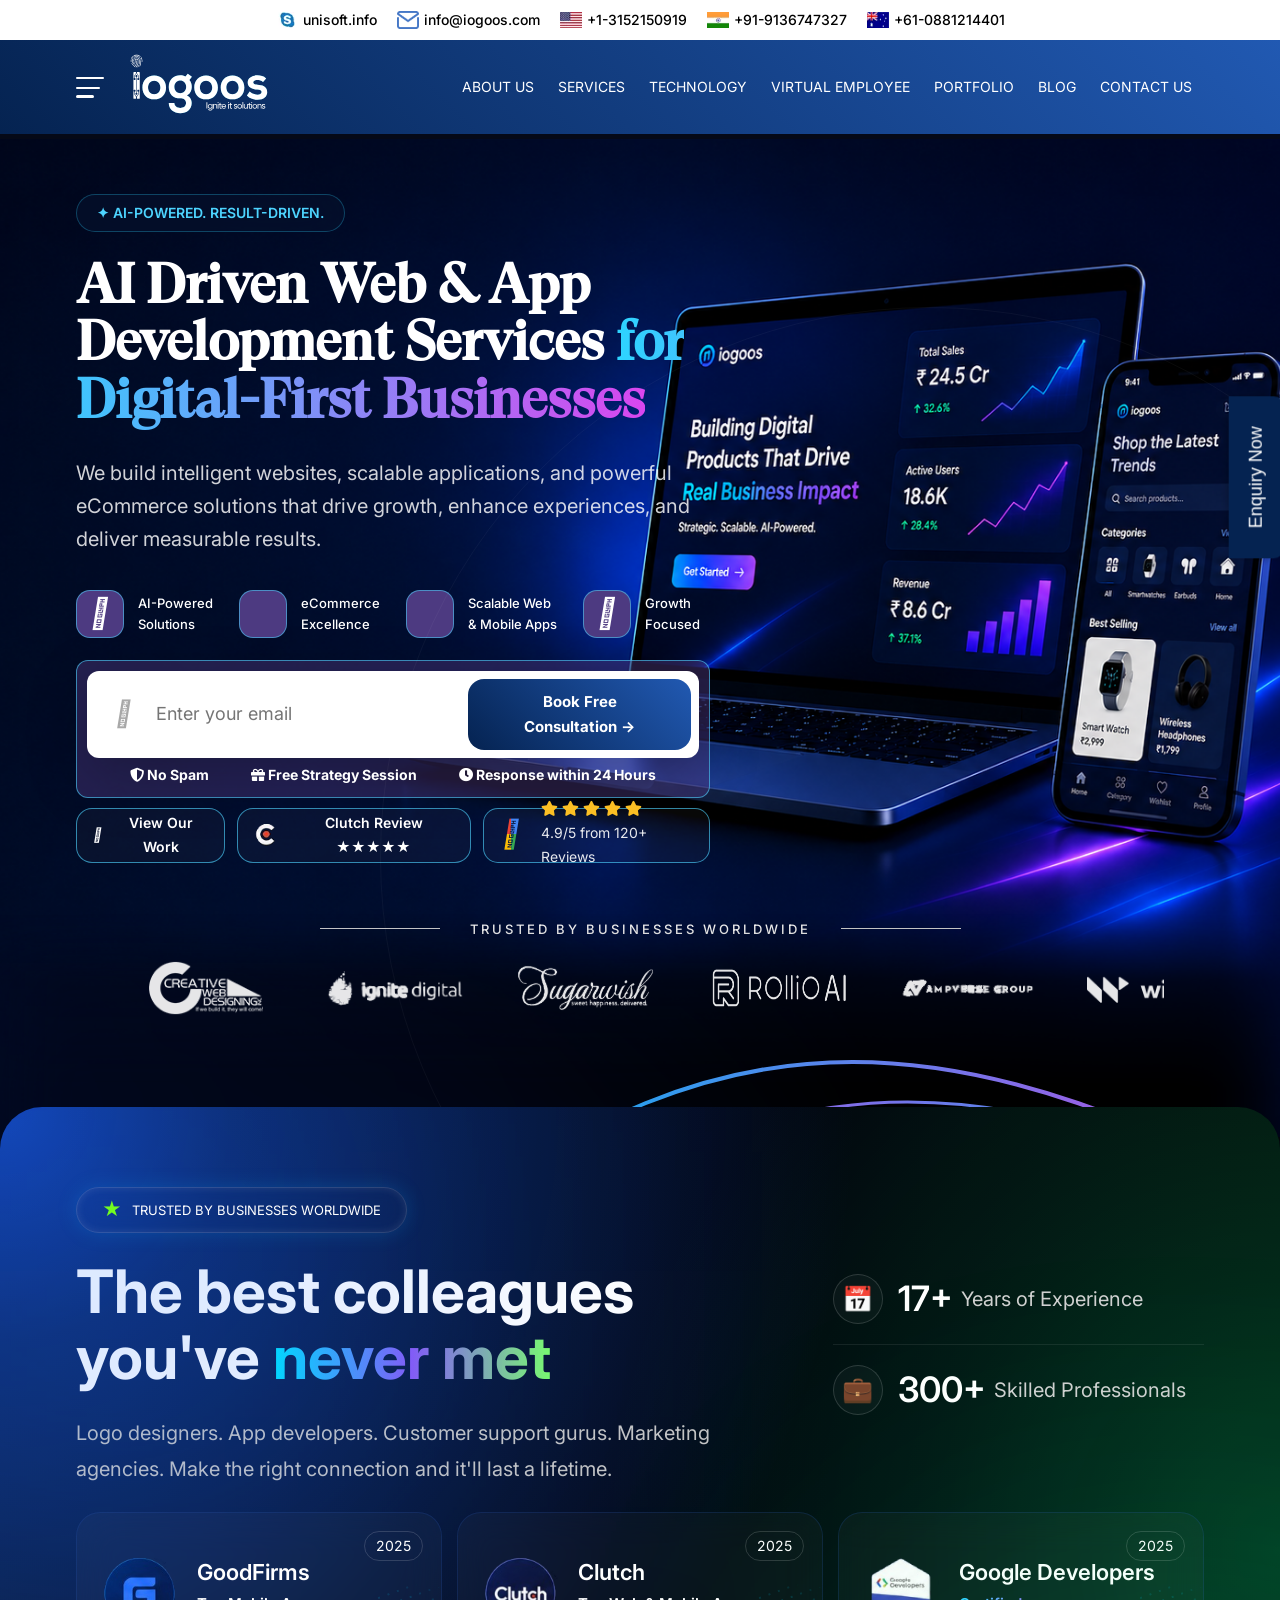
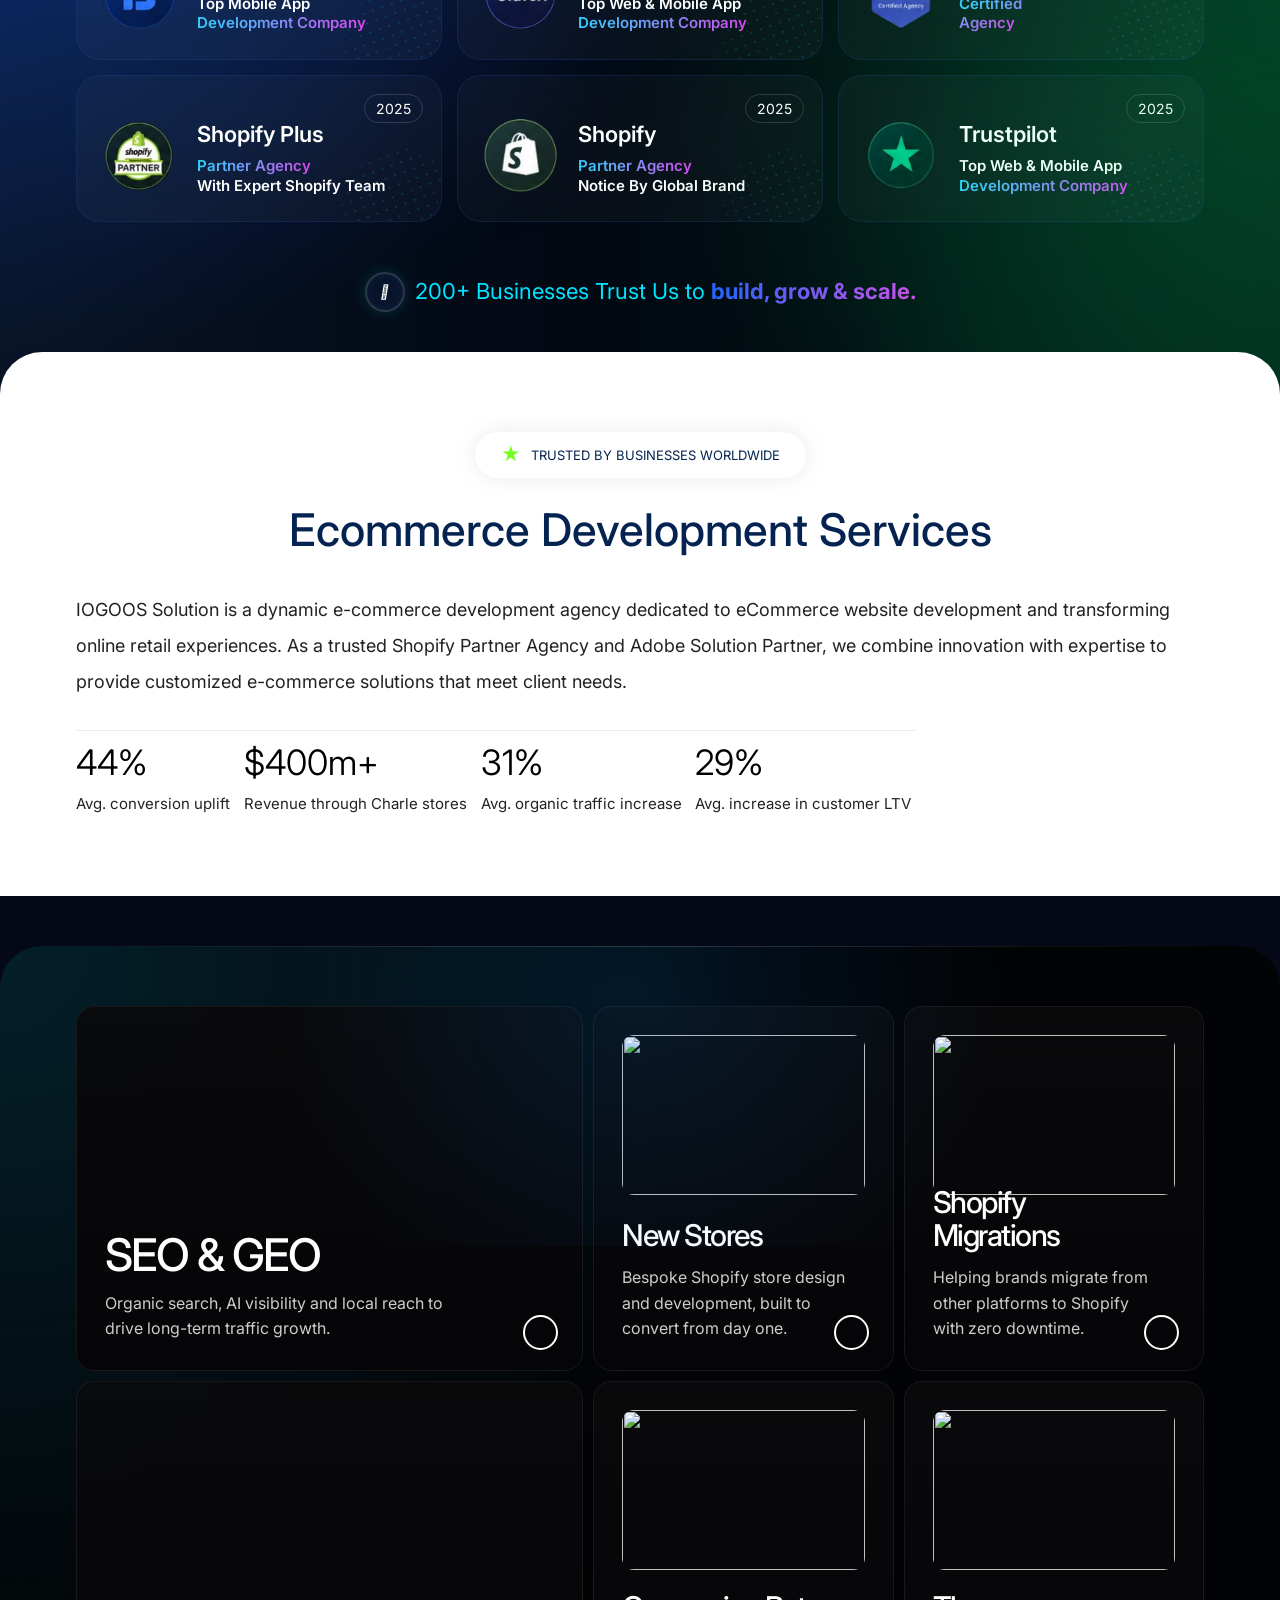
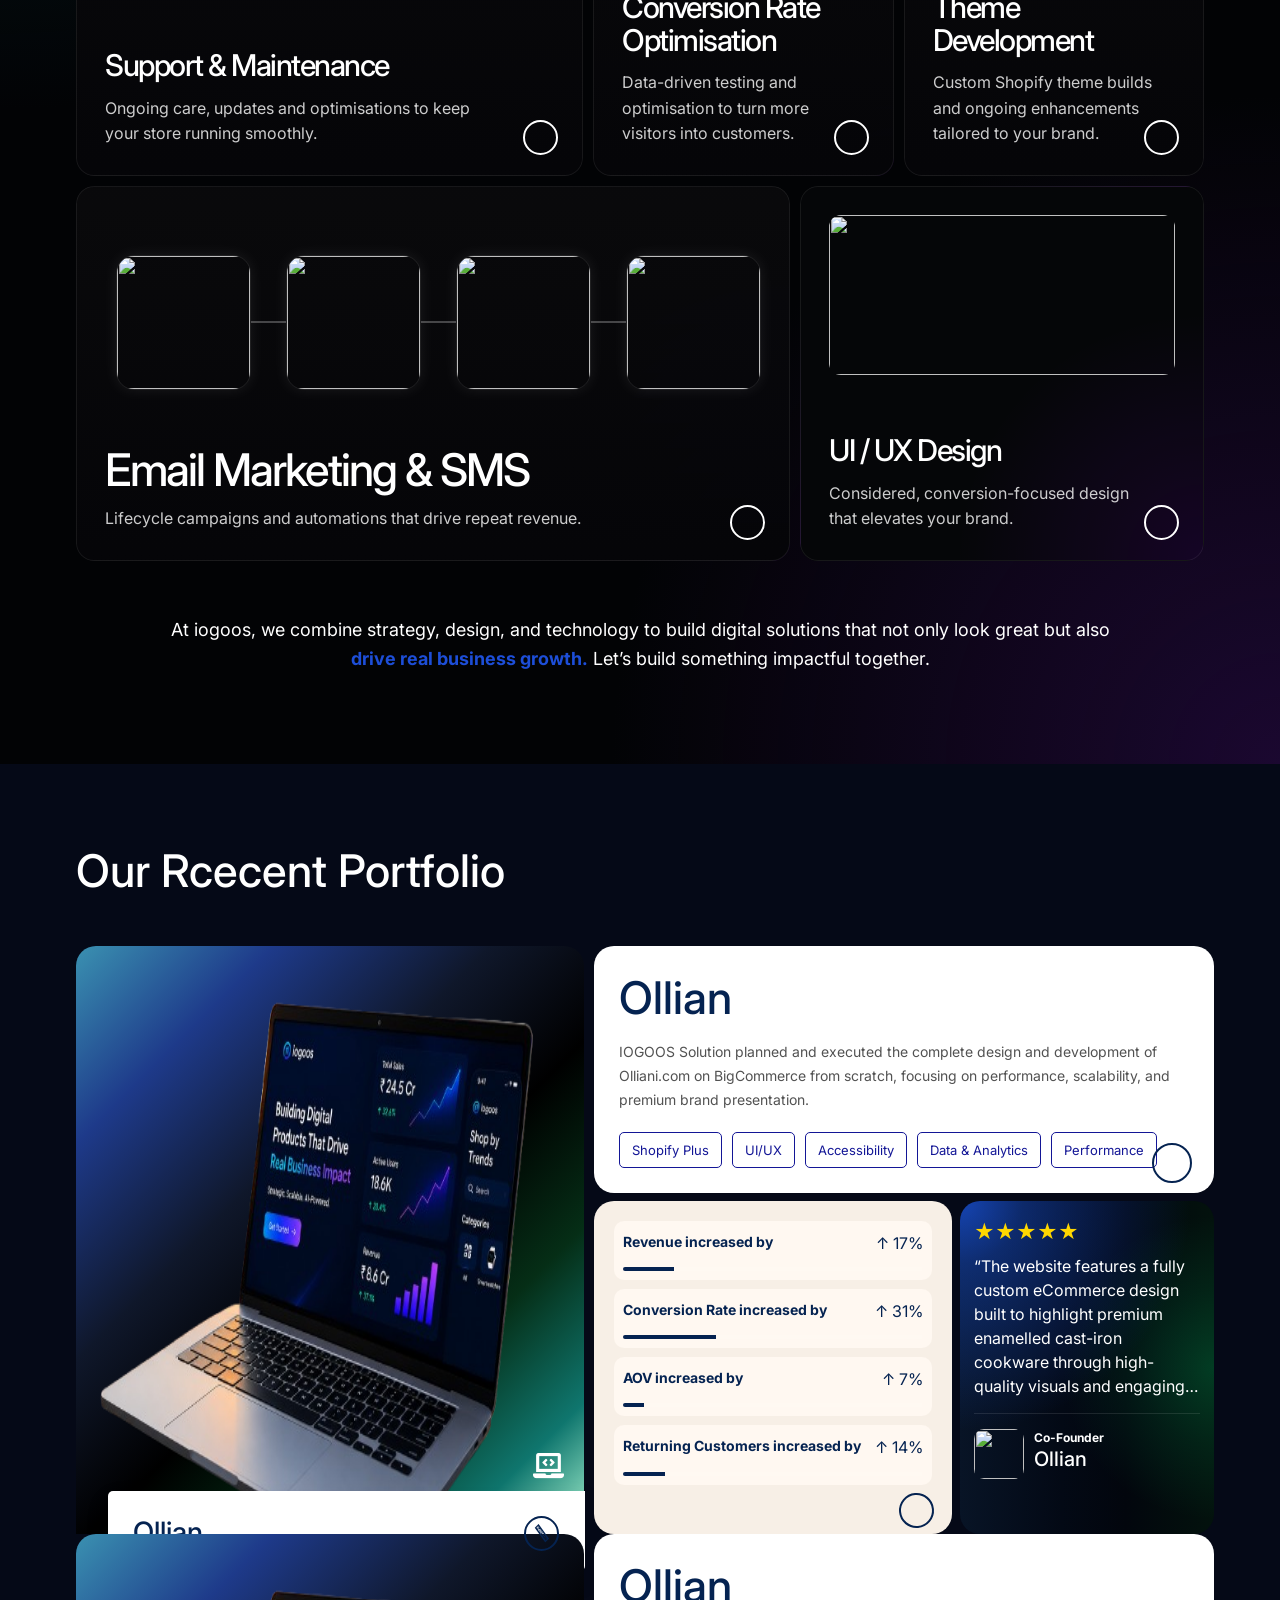
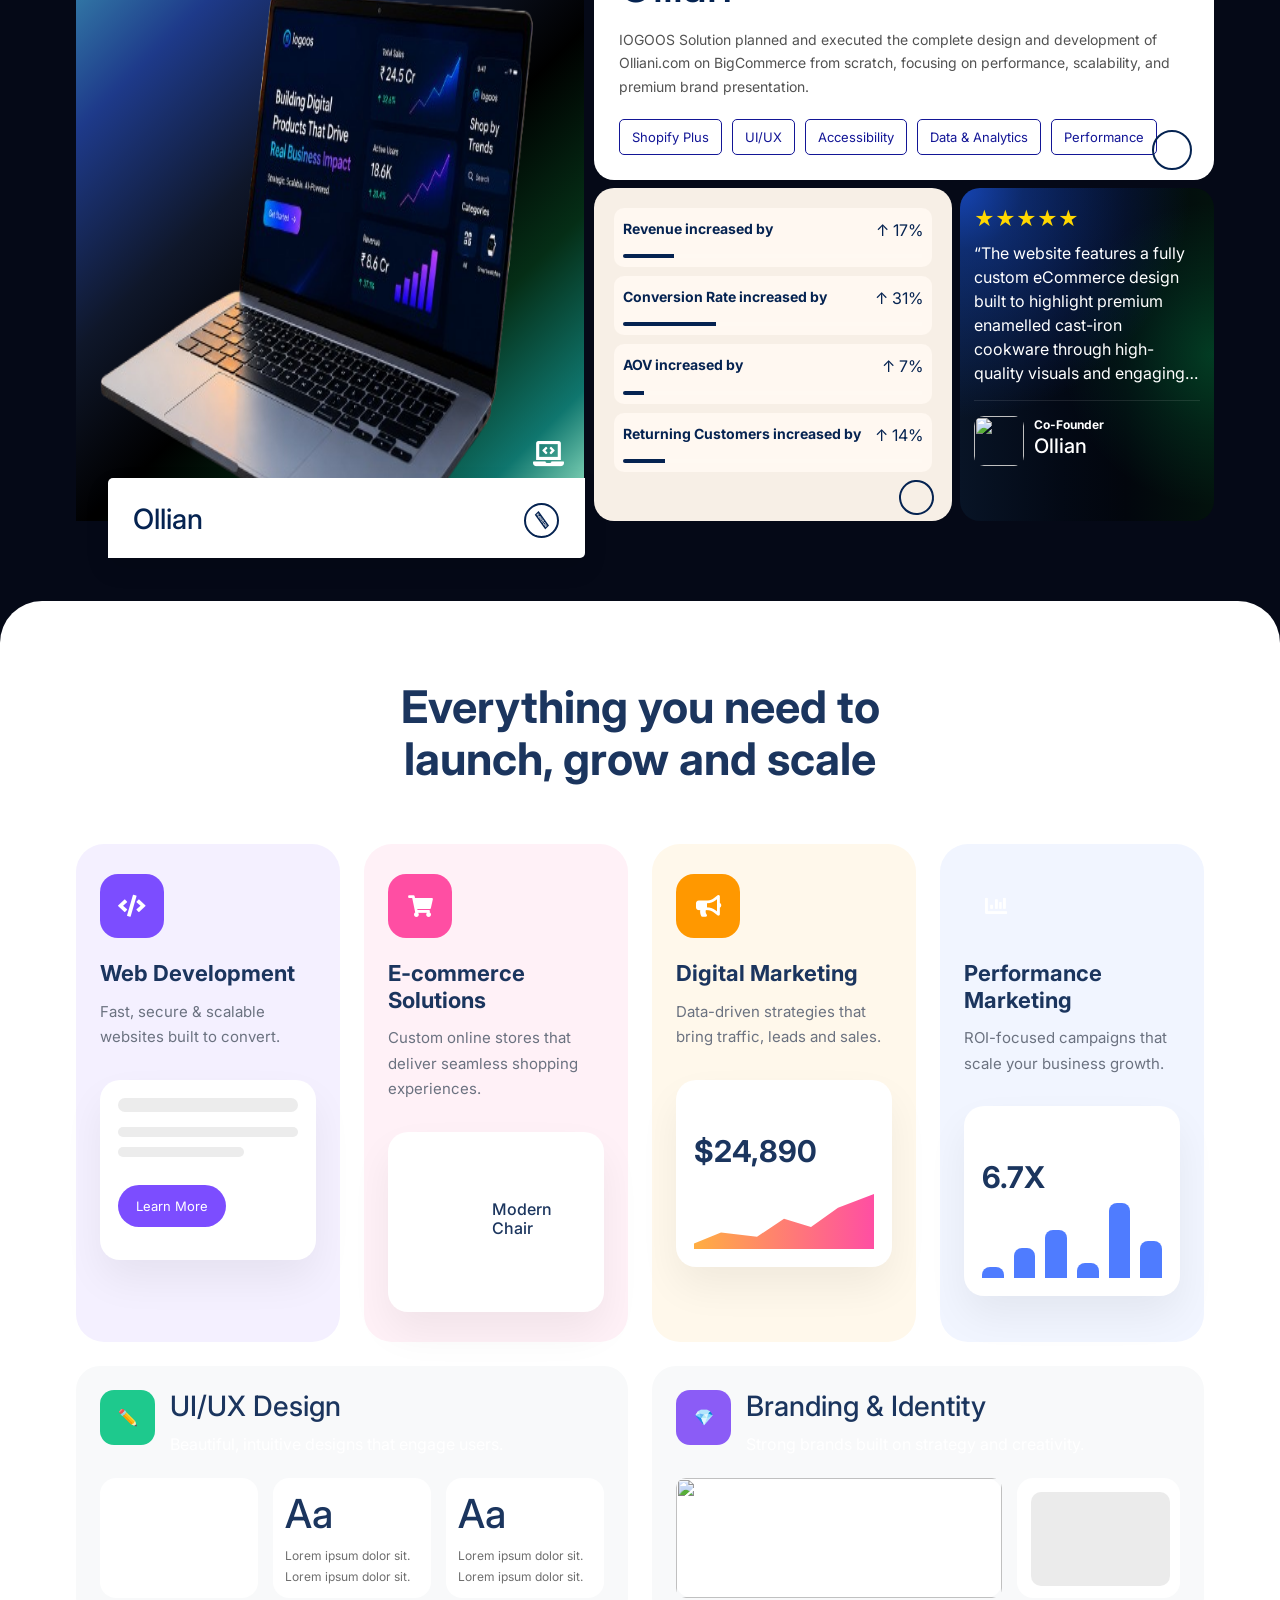
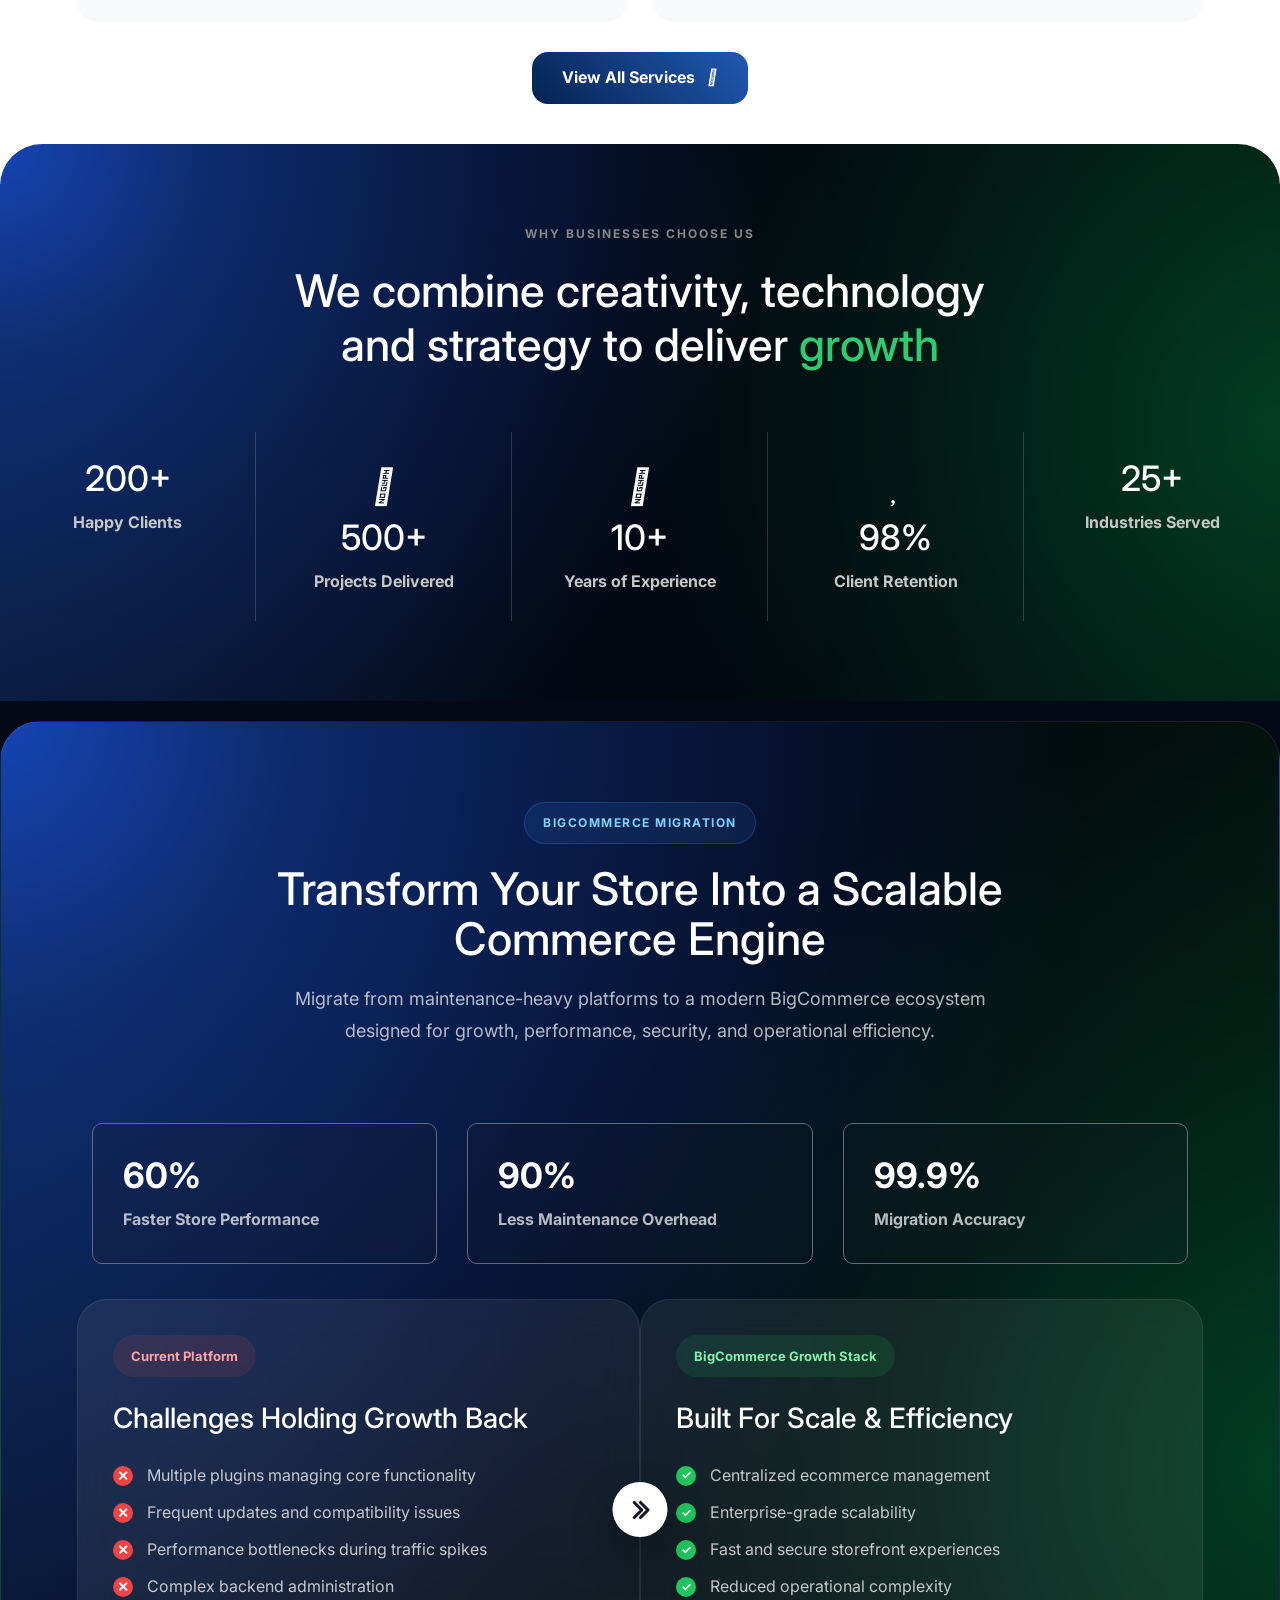
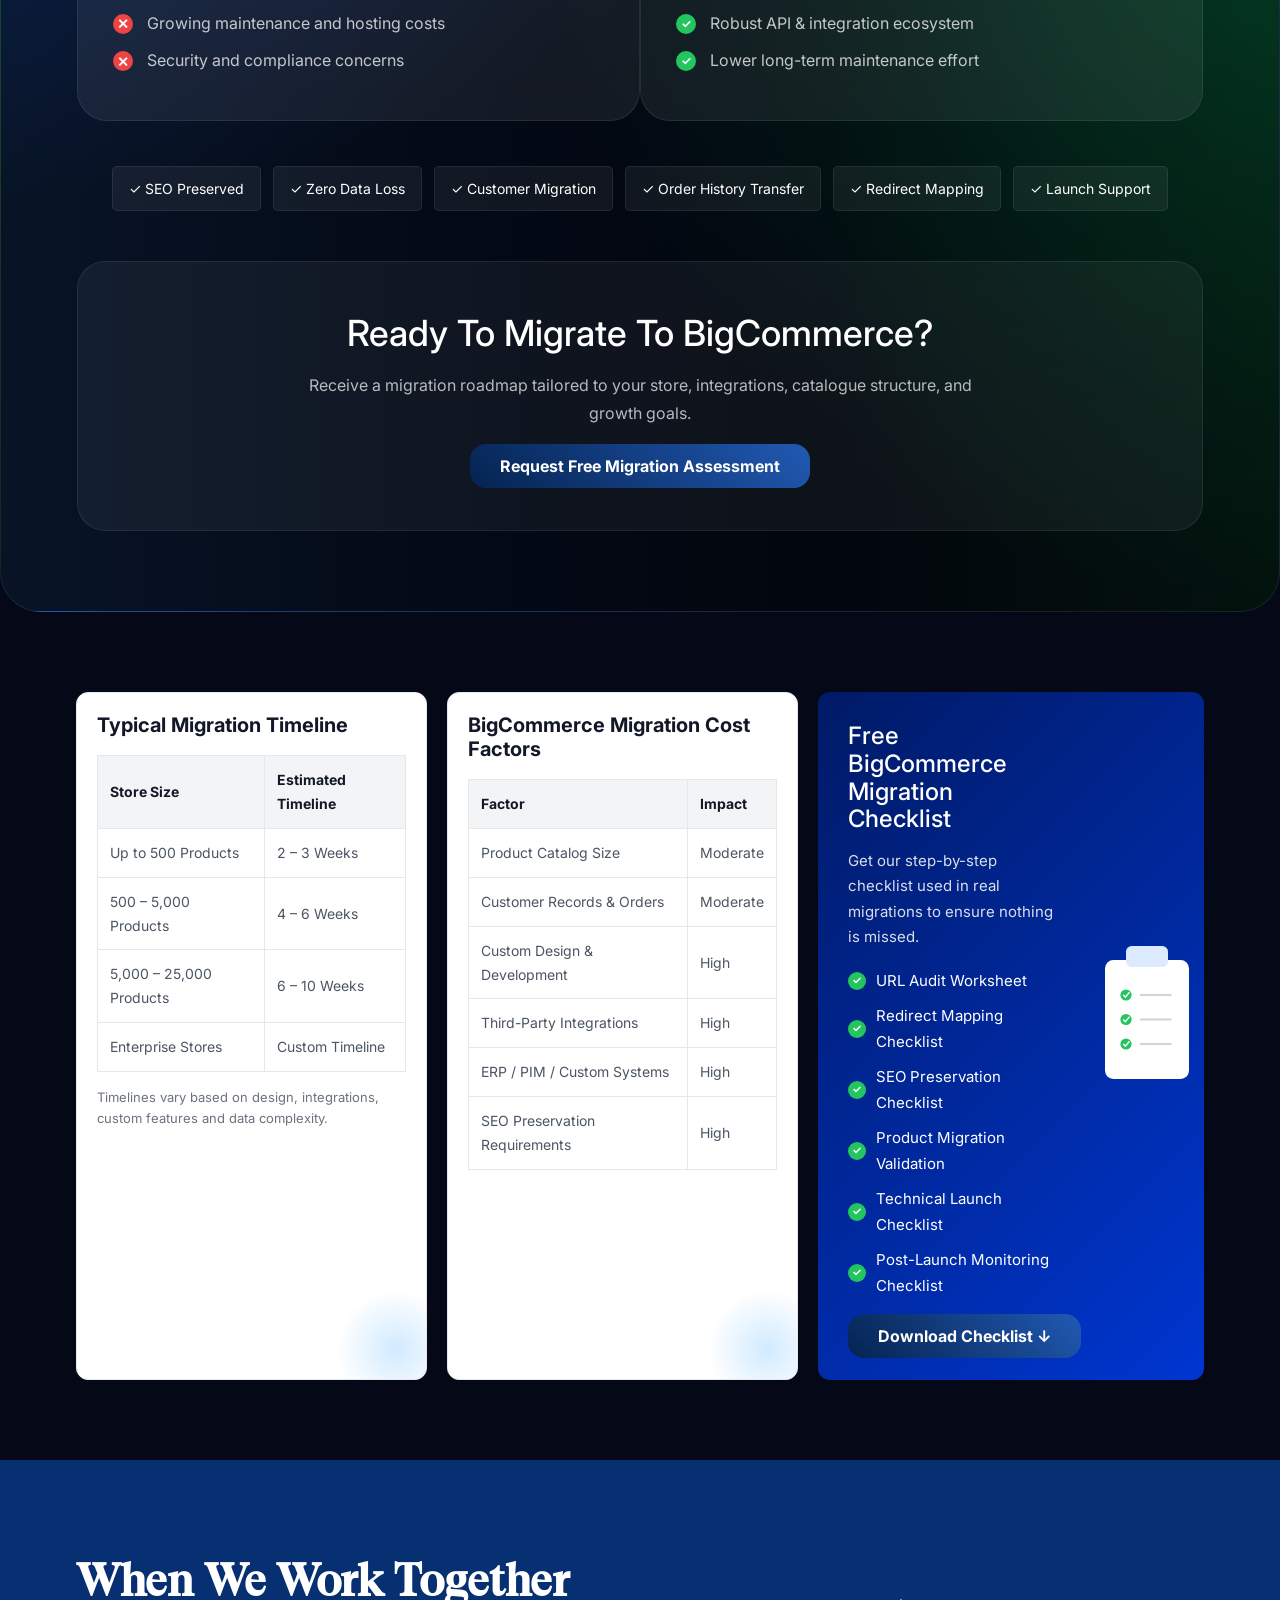
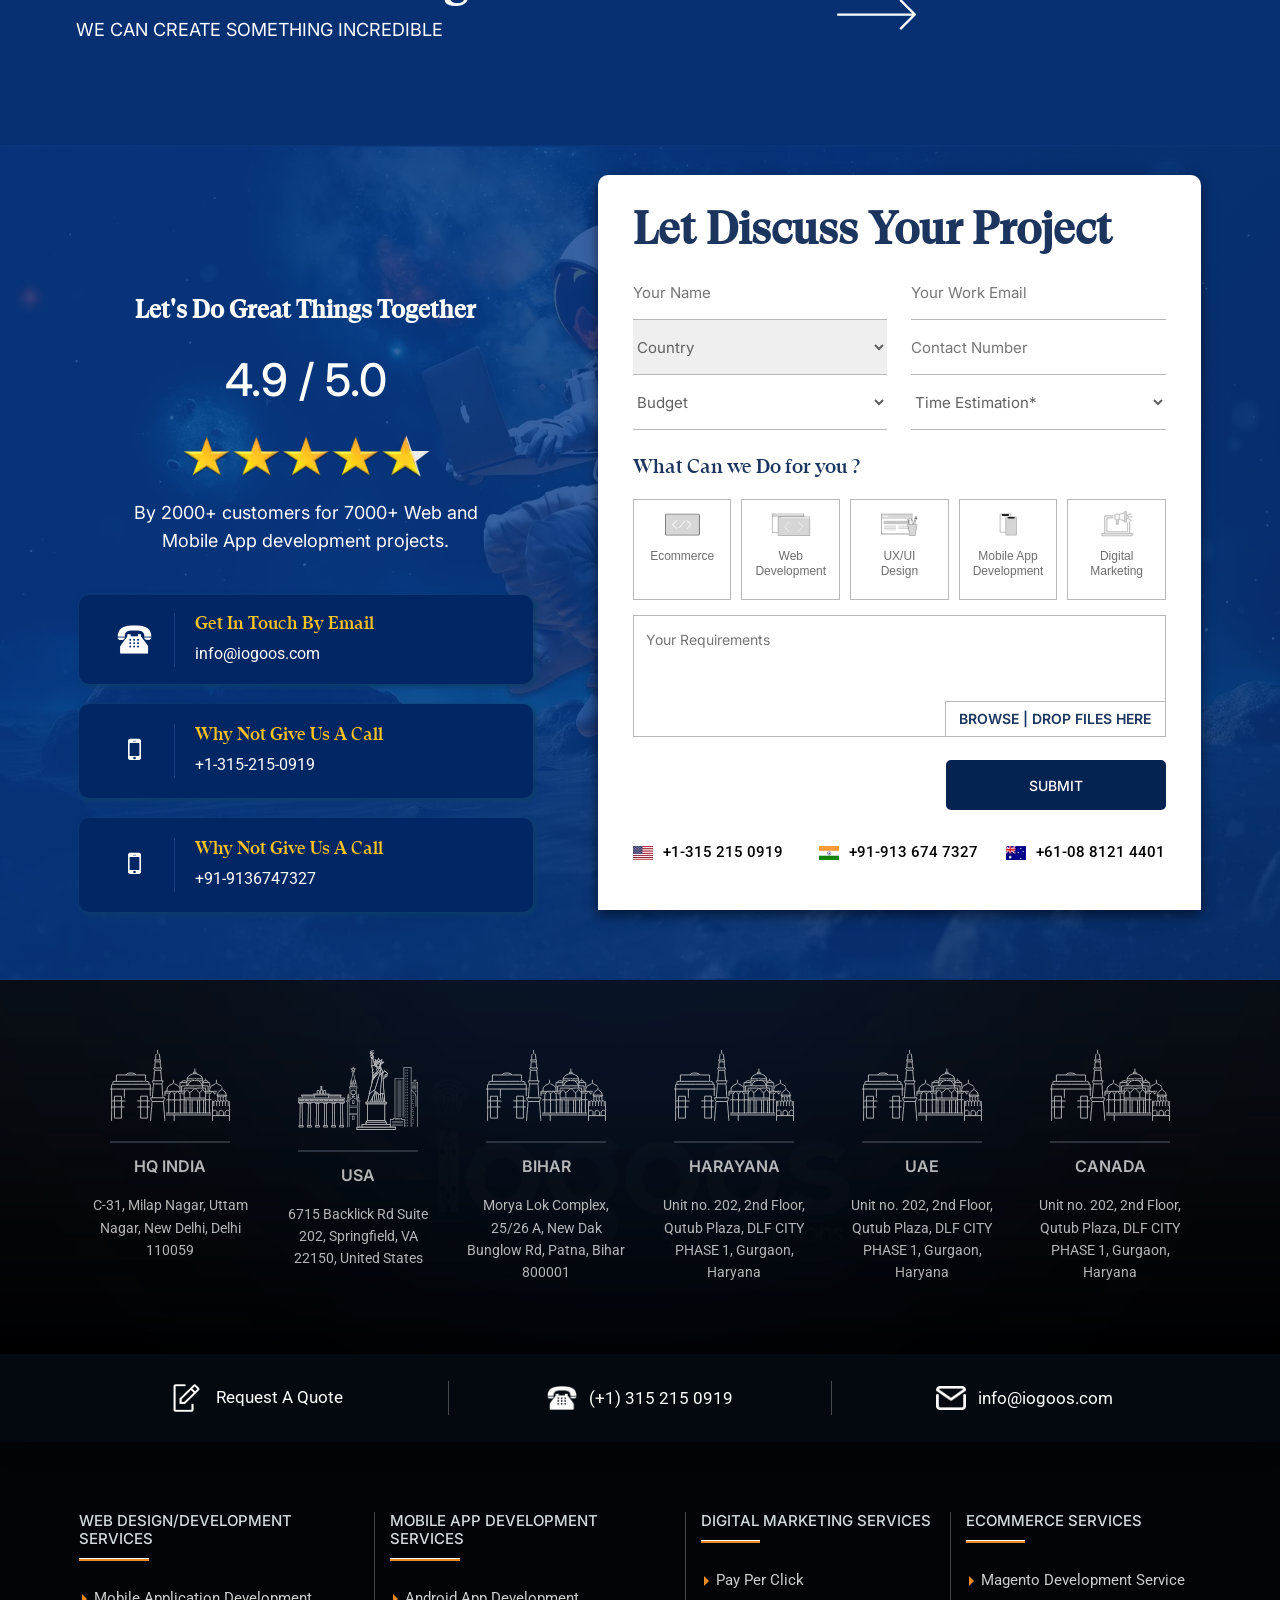
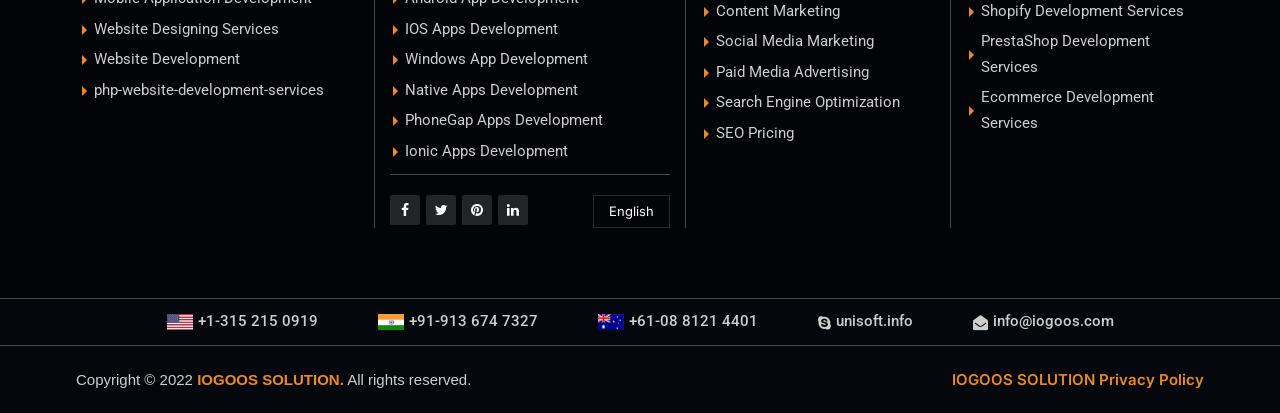
==== commit a04c95f2: "ch" ====
--- a/index.html
+++ b/index.html
@@ -2925,16 +2925,21 @@
                 <div class="image-card">
                   <img src="img/chandan/pp-img.png" alt="">
                 </div>
+                <div class="icon-wrap1">
+                  <i class="fas fa-laptop-code"></i>
+                </div>
+                <a href="#" class="case-study-link">
+                  <span class="arrow bl-arrow">
+                      <i class="fa-solid fa-arrow-right"></i>
+                  </span>
+                </a>
+
                 <div class="custom-card-wrap">                    
                     <div class="custom-service-box">
                       
                         <div class="icon-wrap">
                           <h3>Ollian </h3>
-                          <div class="iconFa">
-                            <i class="fas fa-laptop-code"></i>
-                            <i class="fa-brands fa-apple"></i>
-                            <i class="fa-brands fa-android android-icon"></i>
-                          </div>
+                          
                         </div>
 
                         <div class="custom-service-content">
@@ -2982,13 +2987,7 @@
                             </div>
                           </div>
 
-                          <p class="p-para">Lorem ipsum dolor sit amet consectetur adipisicing elit. Veniam minus modi quaerat consectetur ipsam voluptate,</p>
-
-                          <a href="#" class="case-study-link">
-                            <span class="arrow bl-arrow">
-                                <i class="fa-solid fa-arrow-right"></i>
-                            </span>
-                          </a>
+                          <p class="p-para">Lorem ipsum dolor sit amet consectetur adipisicing elit. Veniam minus modi quaerat consectetur ipsam voluptate, officiis ducimus harum laboriosam necessitatibus!</p>
                         </div>
                     </div>
                 </div>
@@ -3118,7 +3117,7 @@
                         ★★★★★
                       </div>
 
-                      <p>
+                      <p class="testimonial-para">
                         “The website features a fully custom eCommerce design built to highlight premium enamelled
                         cast-iron
                         cookware through high-quality visuals and engaging product storytelling. ”
@@ -3136,6 +3135,13 @@
                         </div>
                       </div>
 
+                      <div class="testimonial-popup">
+                        <p>
+                            “The website features a fully custom eCommerce design built to highlight premium enamelled
+                        cast-iron
+                        cookware through high-quality visuals and engaging product storytelling. ”
+                        </p>
+                      </div>
                     </div>
                   </div>
 
@@ -3154,16 +3160,21 @@
                 <div class="image-card">
                   <img src="img/chandan/pp-img.png" alt="">
                 </div>
+                <div class="icon-wrap1">
+                  <i class="fas fa-laptop-code"></i>
+                </div>
+                <a href="#" class="case-study-link">
+                  <span class="arrow bl-arrow">
+                      <i class="fa-solid fa-arrow-right"></i>
+                  </span>
+                </a>
+
                 <div class="custom-card-wrap">                    
                     <div class="custom-service-box">
                       
                         <div class="icon-wrap">
                           <h3>Ollian </h3>
-                          <div class="iconFa">
-                            <i class="fas fa-laptop-code"></i>
-                            <i class="fa-brands fa-apple"></i>
-                            <i class="fa-brands fa-android android-icon"></i>
-                          </div>
+                          
                         </div>
 
                         <div class="custom-service-content">
@@ -3211,13 +3222,7 @@
                             </div>
                           </div>
 
-                          <p class="p-para">Lorem ipsum dolor sit amet consectetur adipisicing elit. Veniam minus modi quaerat consectetur ipsam voluptate,</p>
-
-                          <a href="#" class="case-study-link">
-                            <span class="arrow bl-arrow">
-                                <i class="fa-solid fa-arrow-right"></i>
-                            </span>
-                          </a>
+                          <p class="p-para">Lorem ipsum dolor sit amet consectetur adipisicing elit. Veniam minus modi quaerat consectetur ipsam voluptate, officiis ducimus harum laboriosam necessitatibus!</p>
                         </div>
                     </div>
                 </div>
@@ -3347,10 +3352,10 @@
                         ★★★★★
                       </div>
 
-                      <p>
-                        “The website features a fully custom eCommerce design built to highlight premium enamelled
-                        cast-iron
-                        cookware through high-quality visuals and engaging product storytelling. ”
+                      <p class="testimonial-para">
+                         “The website features a fully custom eCommerce design built to
+                           highlight premium enamelled cast-iron cookware through high-quality
+                           visuals and engaging product storytelling.”
                       </p>
 
                       <hr>
@@ -3365,6 +3370,13 @@
                         </div>
                       </div>
 
+                      <div class="testimonial-popup">
+                        <p>
+                            “The website features a fully custom eCommerce design built to
+                              highlight premium enamelled cast-iron cookware through high-quality
+                              visuals and engaging product storytelling.”
+                        </p>
+                      </div>
                     </div>
                   </div>
 
--- a/css/index.css
+++ b/css/index.css
@@ -24,7 +24,7 @@
     color: #fff;
     font-size: 20px;
     border-radius: 50%;
-    border: 1px solid #fff;
+    border: 2px solid #fff;
     width: 35px;
     height: 35px;
     display: grid;
@@ -35,7 +35,7 @@
   font-size: 16px;
  }
 .bl-arrow {
-    border: 1px solid #052351;
+    border: 2px solid #052351;
     color: #052351;
 }
 
@@ -2957,30 +2957,83 @@
     position:relative;
 }
 
-
-
-.custom-service-box{
-    width:100%;
-    background: #ffffffde;
-    padding:25px;
-    box-shadow:0 10px 25px rgba(0,0,0,.1);
-    overflow:hidden;
-    position:absolute;
-    bottom:0; /* bottom fix */
-    left:0;
-    transition:height .5s ease;
-    height:80px; /* initial height */
+.custom-service-box {
+    background: #ffff;
+    padding: 25px;
+    box-shadow: 0 10px 25px rgba(0,0,0,.1);
+    overflow: hidden;
+    position: absolute;
+    bottom: -37px;
+    left: 32px;
+    transition: height .5s ease;
+    height: 80px;
     cursor: pointer;
-}
-
-.custom-service-box:hover{
-    height:515px; /* expand upward */
-}
-
-.project-card{
-    display:flex;
-    gap:10px;
-    
+    width: 94%;
+    border-radius: 5px 0 5px;
+}
+.icon-wrap1 i {
+  color: #fff;
+  font-size: 25px;
+}
+.icon-wrap1 {
+    position: absolute;
+    right: 20px;
+    bottom: 50px;
+}
+
+.testimonial-card{
+    position: relative;
+    display: inline-block;
+    overflow: visible; /* Hidden mat rakhna */
+}
+
+.testimonial-popup {
+    position: absolute;
+    top: 22%;
+    left: -37% !important;
+    transform: translateY(-50%);
+    width: 355px;
+    padding: 20px;
+    background: #fff;
+    border-radius: 10px;
+    box-shadow: 0 10px 30px rgba(0,0,0,.2);
+    opacity: 0;
+    visibility: hidden;
+    transition: .3s ease;
+    z-index: 999;
+    min-height: 120px;
+}
+.testimonial-popup p {
+    line-height: 1.5;
+    color: black;
+    font-size: 15px;
+}
+
+.testimonial-card:hover .testimonial-popup{
+    opacity: 1;
+    visibility: visible;
+    left: calc(100% + 15px);
+}
+
+.testimonial-para {
+    display: -webkit-box;
+    -webkit-line-clamp: 6;
+    -webkit-box-orient: vertical;
+    overflow: hidden;
+    text-overflow: ellipsis;
+}
+
+.custom-service-box:hover {
+    height: 560px;
+}
+
+.project-card {
+    display: grid;
+    gap: 10px;
+    grid-template-columns: 190px 1fr;
+}
+p.p-para {
+    width: 89%;
 }
 
 .project-sidebar{
@@ -3079,9 +3132,27 @@
     font-size: 22px;
     font-weight: 700;
     position: absolute;
-    right: 18px;
-    bottom: 18px;
-}
+    right: 25px;
+    bottom: -17px;
+    z-index: 1;
+}
+
+.portfolio-left:hover .case-study-link{
+    animation: hideShow 1.5s ease;
+}
+
+@keyframes hideShow{
+    0%{
+        opacity: 1;
+    }
+    50%{
+        opacity: 0;
+    }
+    100%{
+        opacity: 1;
+    }
+}
+
 
 .case-study-link:hover .case-study-icon{
     transform:translateX(3px);
@@ -4685,7 +4756,7 @@
       .blog-grid {
           display: grid;
           grid-template-columns: 345px 1fr;
-          gap: 20px;
+          gap: 6px;
       }
 
         /* =========================
@@ -4726,6 +4797,14 @@
           text-decoration: none;
       }
 
+        .toc-list a.active{
+          color: #052351;
+          font-weight: 600;
+          border-left: 3px solid #052351;
+        }
+        .toc-list a.active::before{
+          display: none;
+        }
         .toc-list a:before {
             content: "";
             position: absolute;
@@ -4773,7 +4852,7 @@
 ========================= */
 
         .bd-content {
-            background: #F1F7FD;
+            background: #fff;
             border-radius: 30px;
             padding: 20px;
         }
@@ -4850,12 +4929,12 @@
         }
 
 
-        .takeaway-box {
-            background: #fff;
-            border-radius: 24px;
-            padding: 30px;
-            margin-bottom: 50px;
-        }
+    .takeaway-box {
+        background: #f3f3f3;
+        border-radius: 24px;
+        padding: 20px;
+        margin-bottom: 40px;
+    }
 
         .takeaway-box h3 {
             font-size: 28px;
@@ -4868,13 +4947,30 @@
         }
 
        .takeaway-box li {
-    margin-bottom: 14px;
-    color: #1C1C1C;
-}
+          margin-bottom: 8px;
+          color: #1C1C1C;
+          list-style-type: disc;
+      }
 
         .content-section {
             margin-bottom: 40px;
             scroll-margin-top: 120px;
+        }
+        a.border-btn {
+            display: inline-flex;
+            align-items: center;
+            gap: 12px;
+            padding: 10px 20px;
+            border: 1px solid #1c1c1c;
+            border-radius: 12px;
+            color: #1c1c1c;
+            font-size: 18px;
+            font-weight: 500;
+            text-decoration: none;
+            transition: all 0.3s ease;
+        }
+        .border-btn:hover{
+          transform: translateY(-5px) scale(1.02);
         }
 
         .content-section h2 {
@@ -5075,8 +5171,18 @@
 .post-item {
     display: flex;
     gap: 10px;
-    padding: 15px 0;
+    padding: 15px 5px;
     border-bottom: 1px solid #e5e5e5;
+    transition: all 0.3s ease;
+}
+
+.post-item:hover {
+    background: #fff;
+    box-shadow: 0 8px 25px rgba(0,0,0,0.12);
+    transform: translateY(-2px);
+    border-radius: 10px;
+    padding: 15px 5px;
+
 }
 
 .post-item:last-child {
@@ -5131,7 +5237,7 @@
 }
 
 .cleaning_card {
-    border-radius: 32px;
+    border-radius: 24px;
     padding: 25px;
     margin-top: 24px;
 }
@@ -5666,6 +5772,19 @@
     color: #000;
     margin-bottom: 10px;
 }
+.project-details {
+    display: none;
+}
+.p-para{
+  display: none;
+}
+.custom-service-box:hover {
+    height: 229px;
+}
+.project-logo {
+    display: none;
+}
+
 }
 
 @media (min-width: 576px) and (max-width: 768px) {
--- a/css/responsive-ck.css
+++ b/css/responsive-ck.css
@@ -42,6 +42,13 @@
 .cta-box {
     display: block;
 }
+.dark-btn {
+    font-size: 13px;
+}
+
+.comparison-wrapper {
+    grid-template-columns: 1fr;
+}
 
 .left-content h1 {
     font-size: 50px;
@@ -135,6 +142,18 @@
 }
 .clipboard {
     display: none;
+}
+
+.toc-list {
+    gap: 10px;
+}
+.topic-acc .accordion-body {
+    padding: 0 5px 10px;
+}
+a.border-btn {
+    gap: 0px;
+    padding: 8px 11px;
+    font-size: 14px;
 }
 
 .overlap-section {
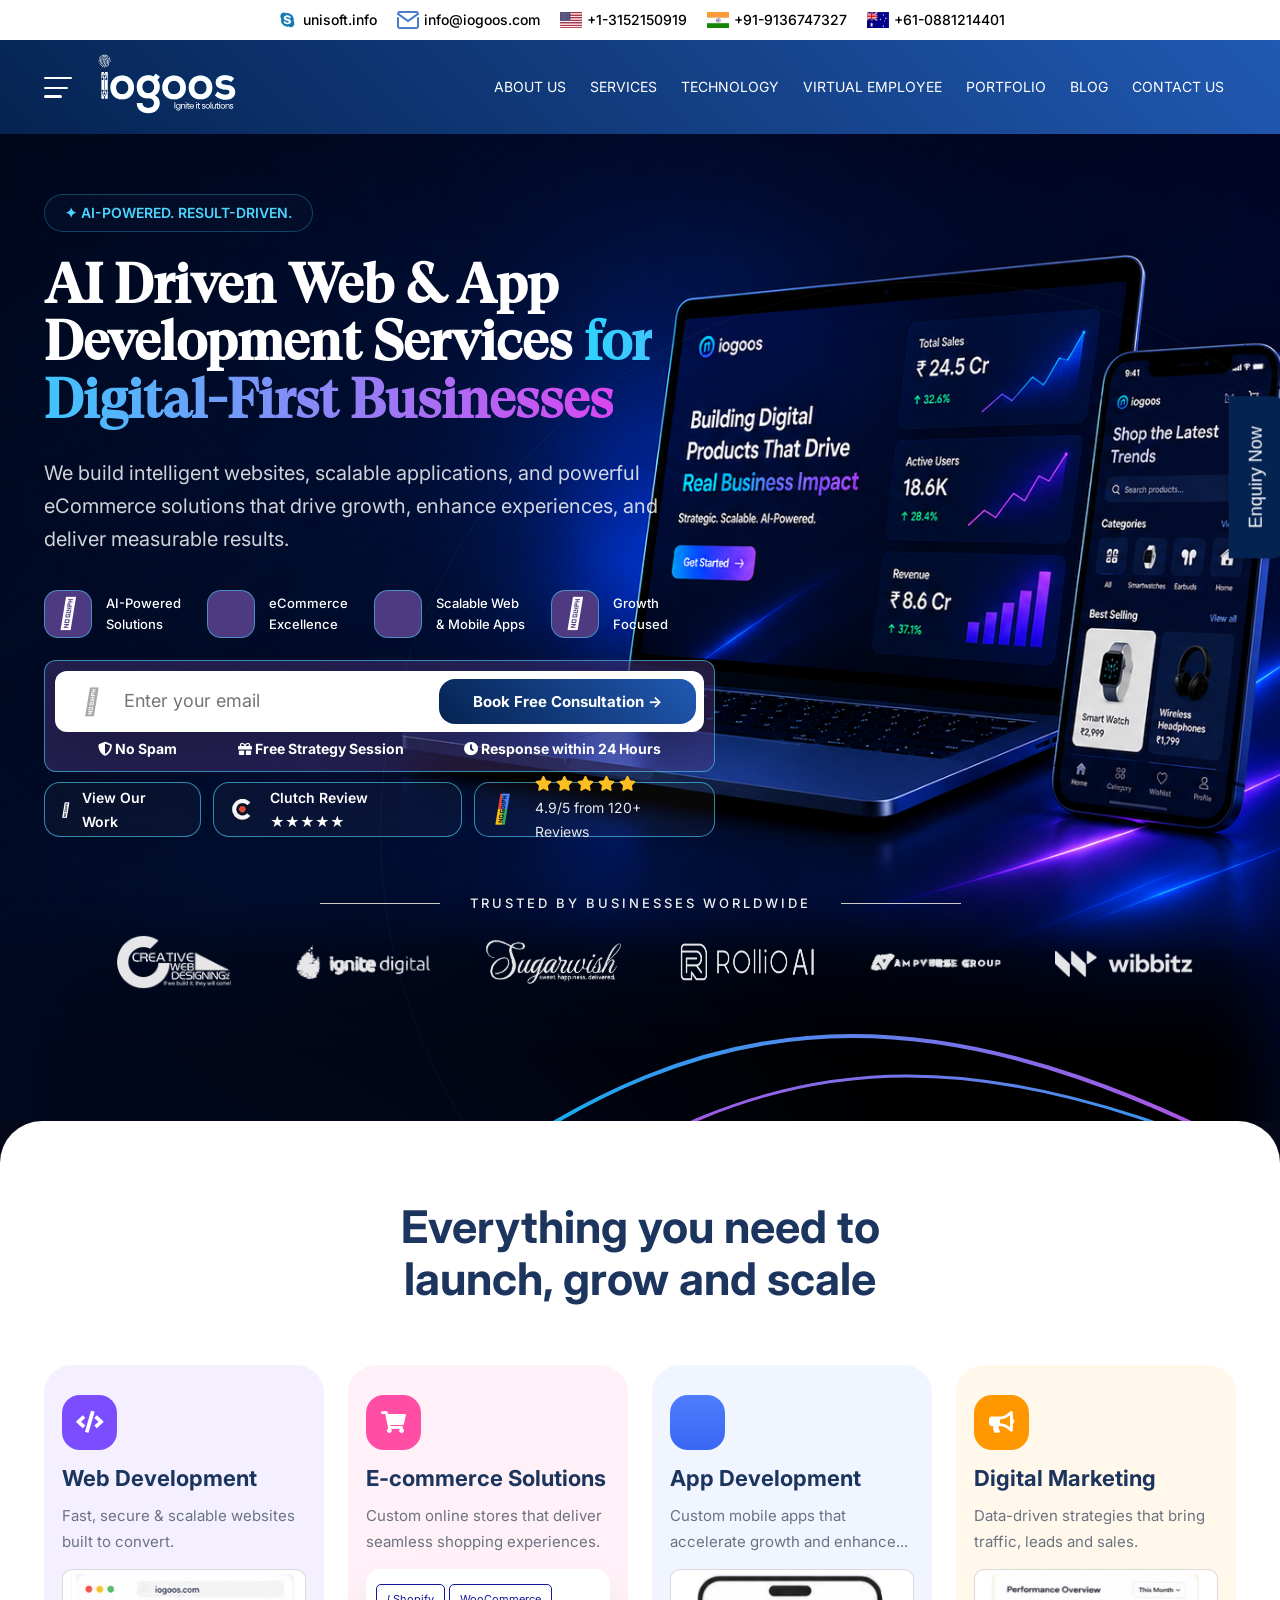
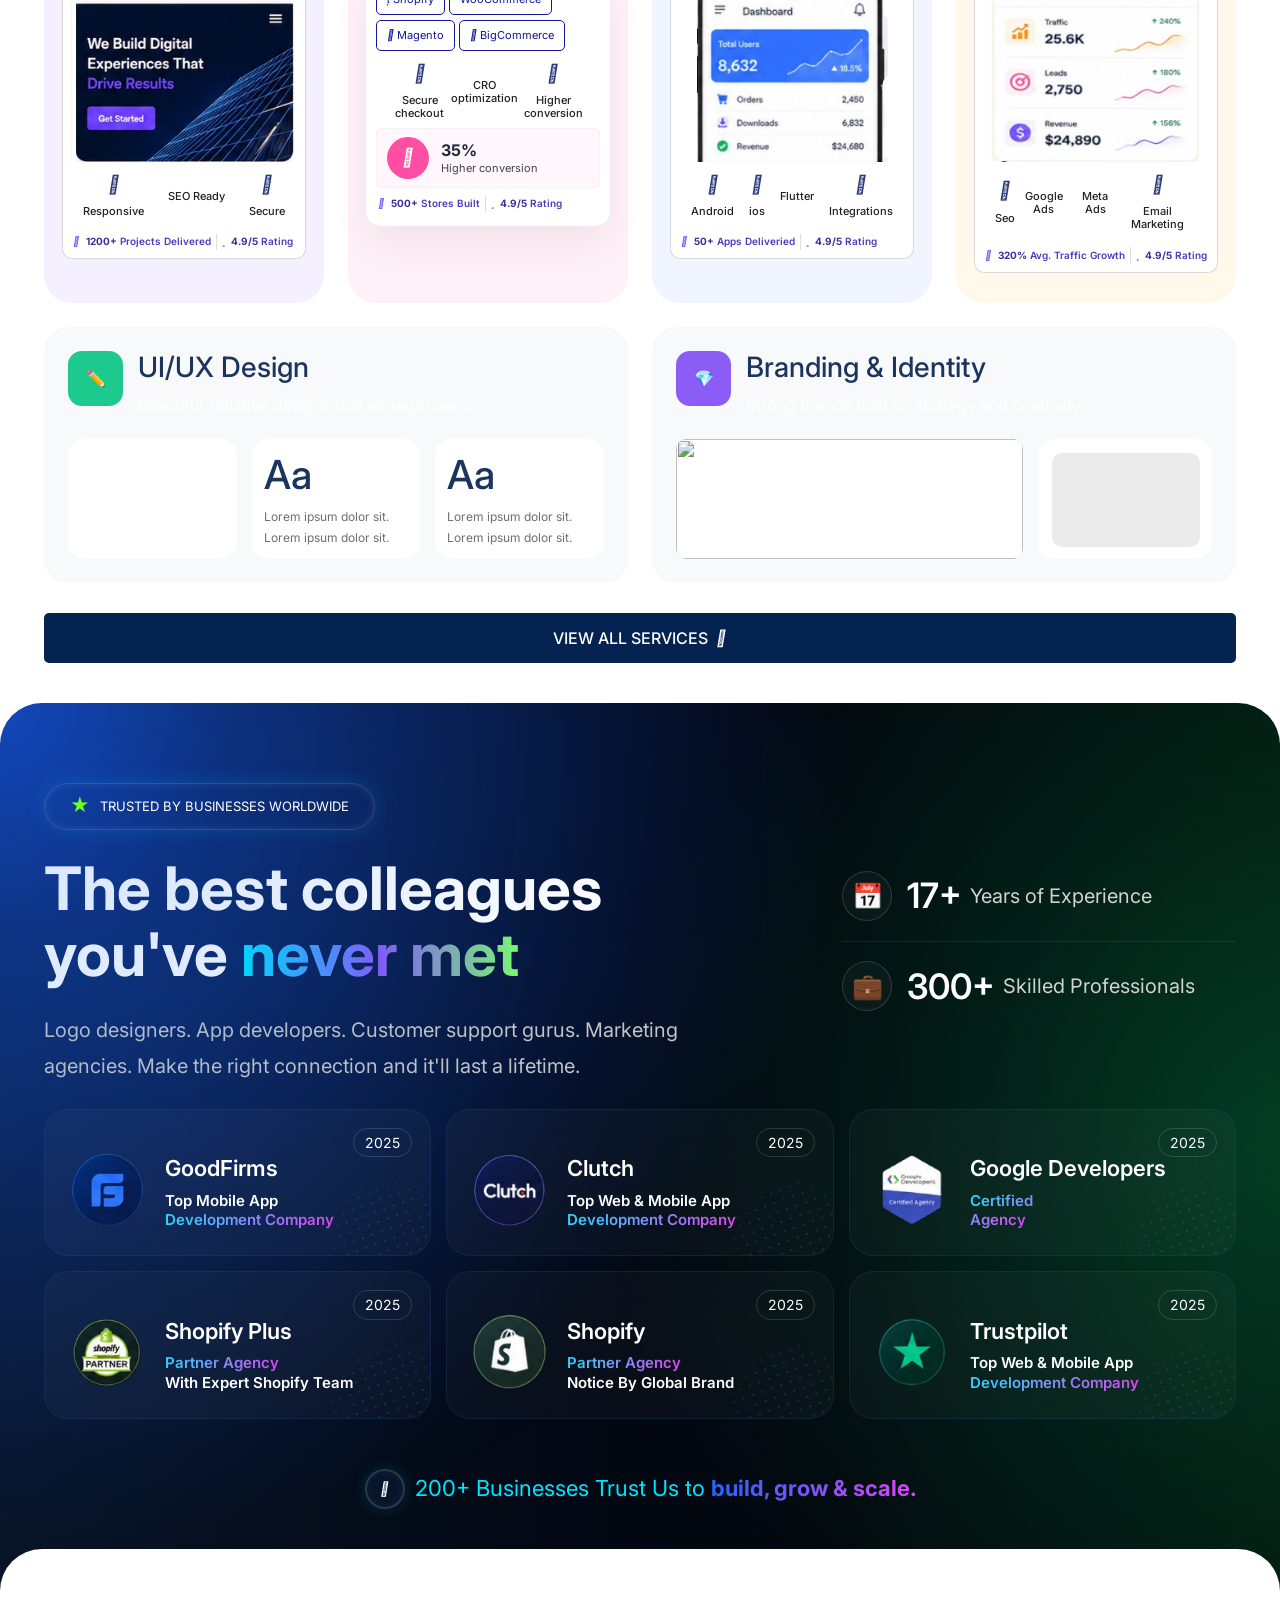
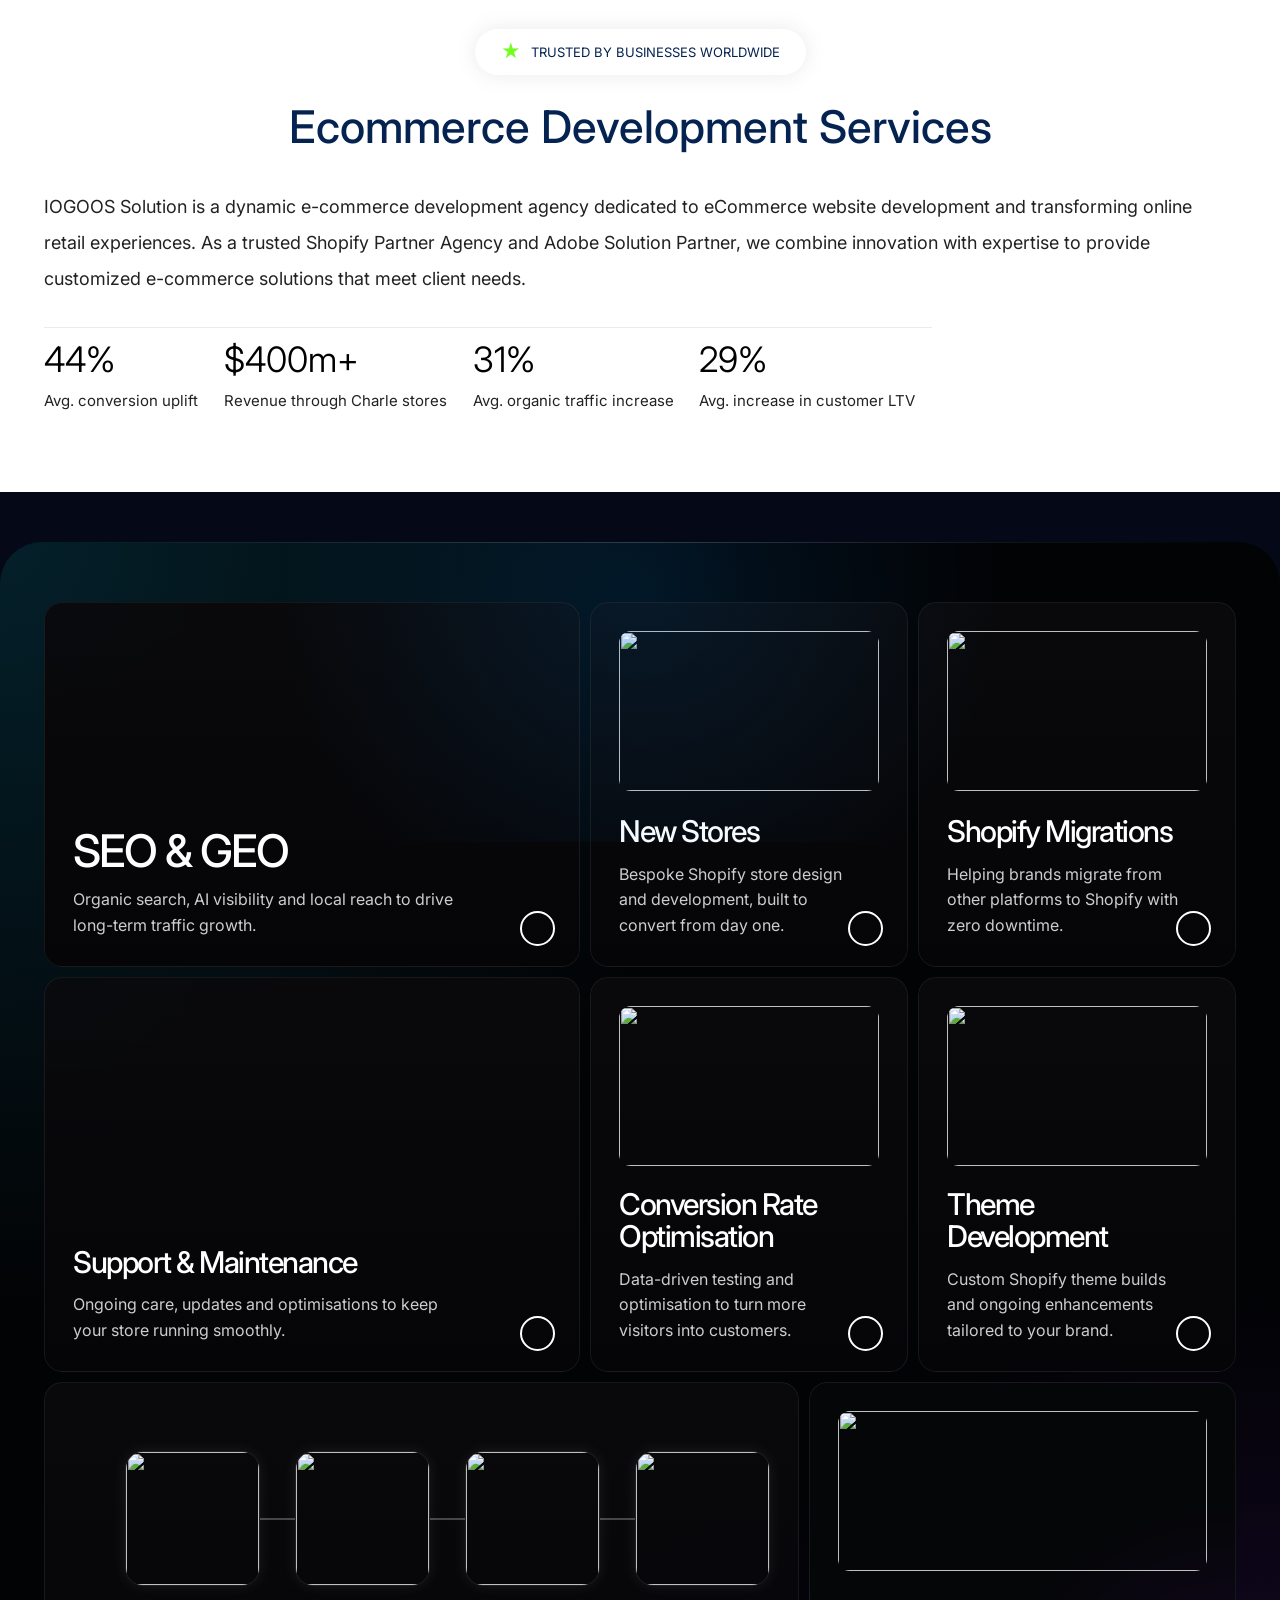
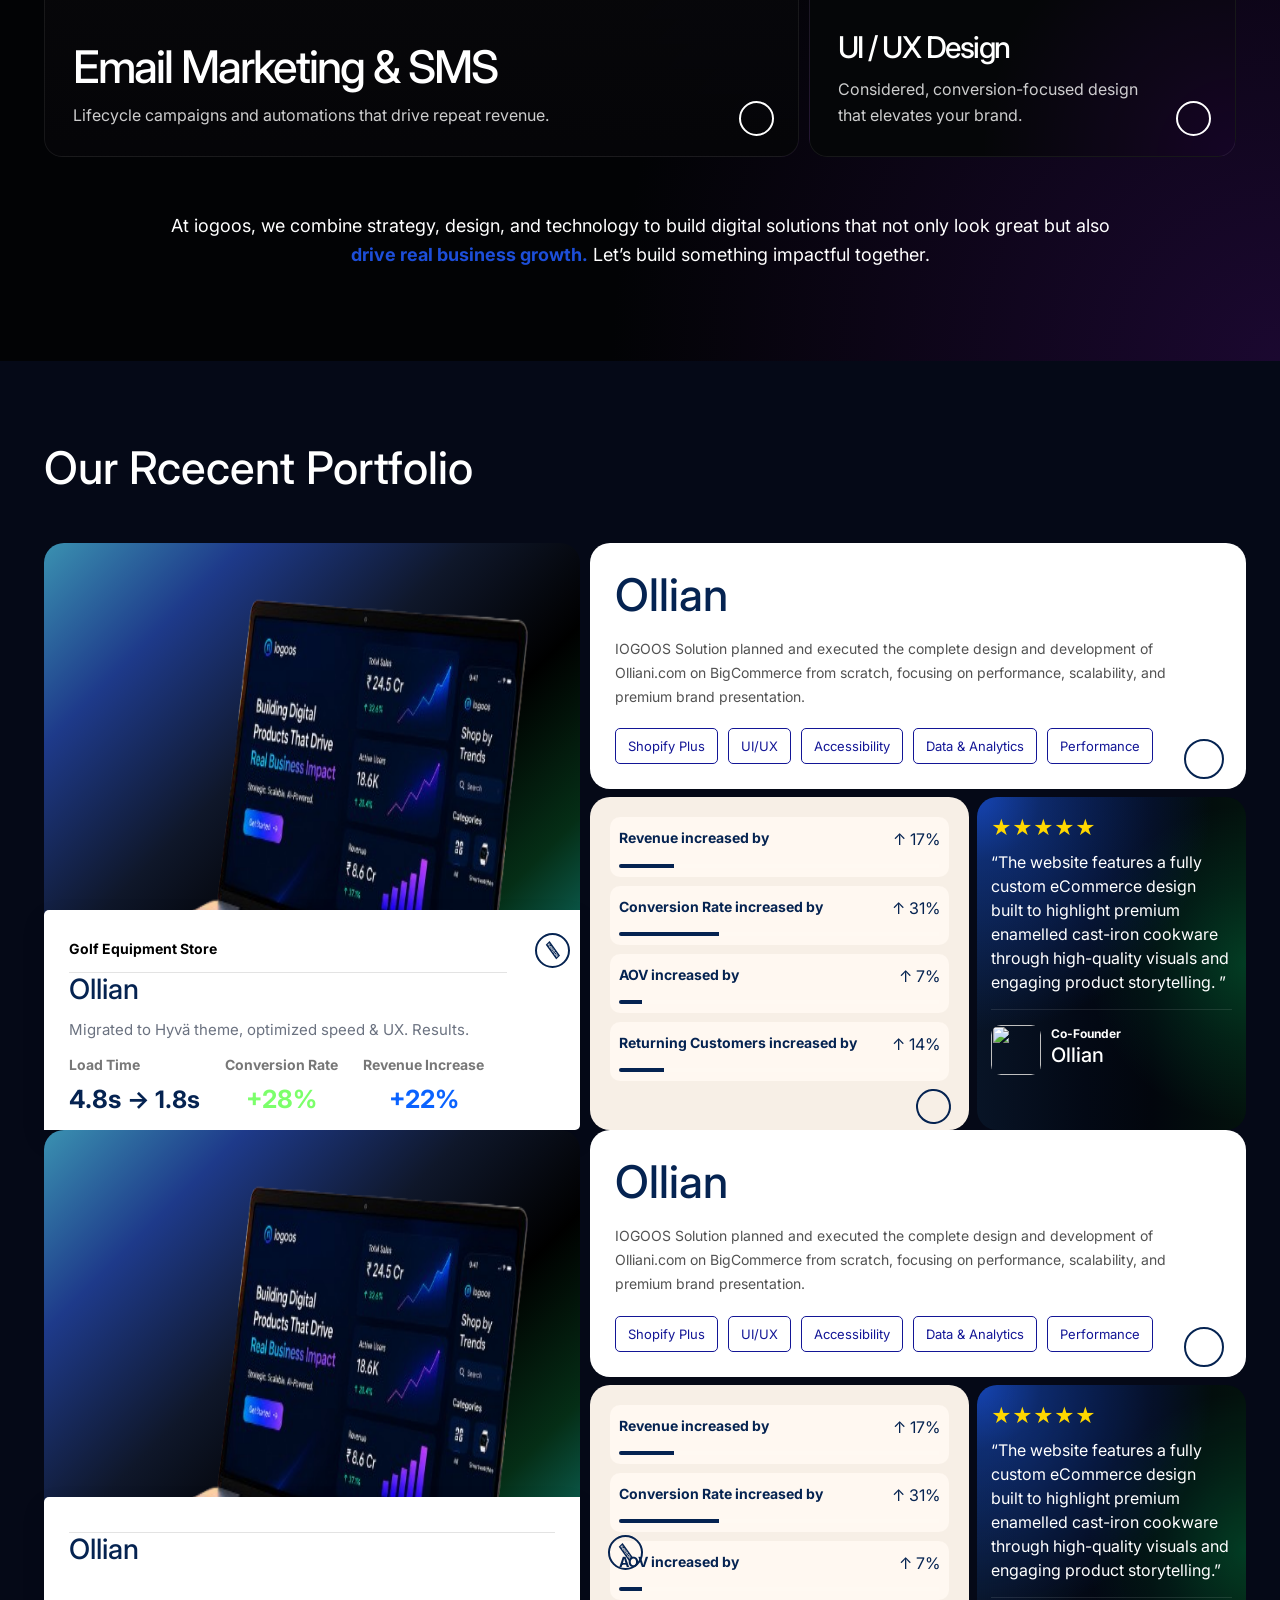
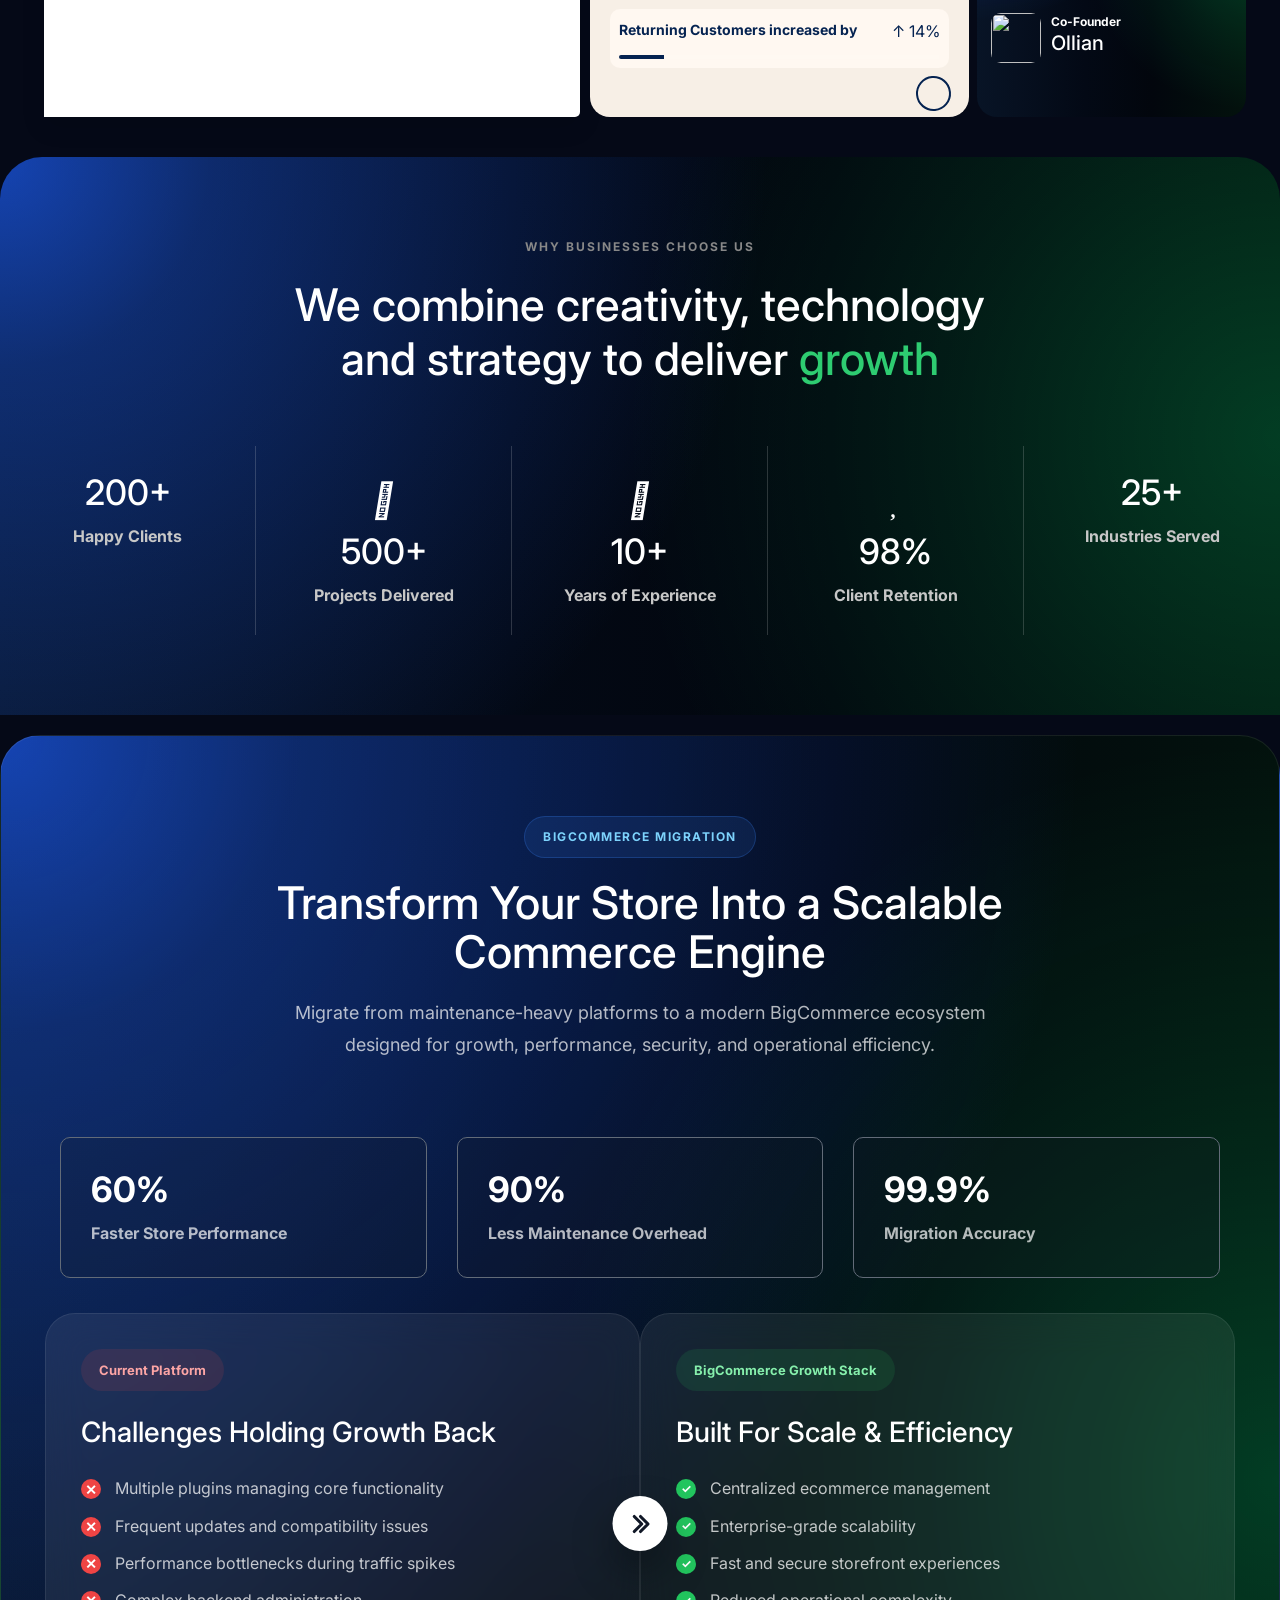
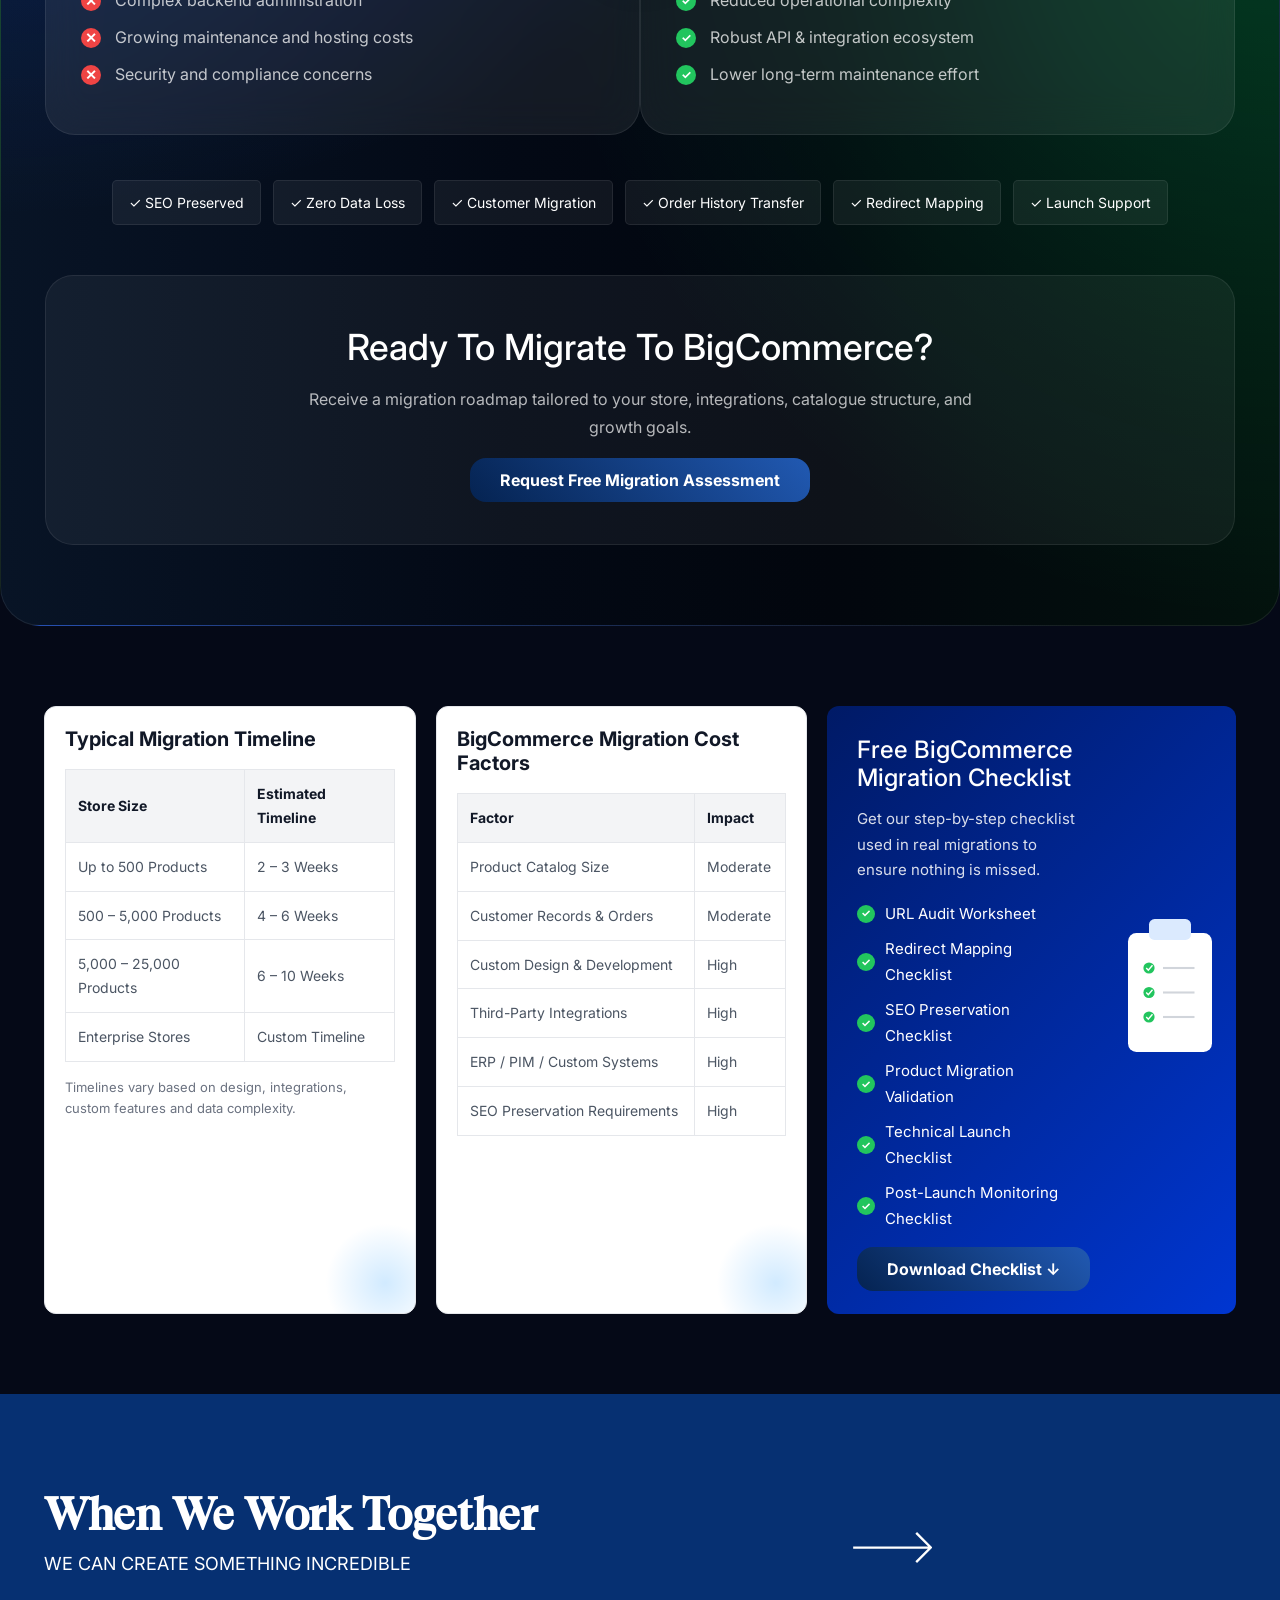
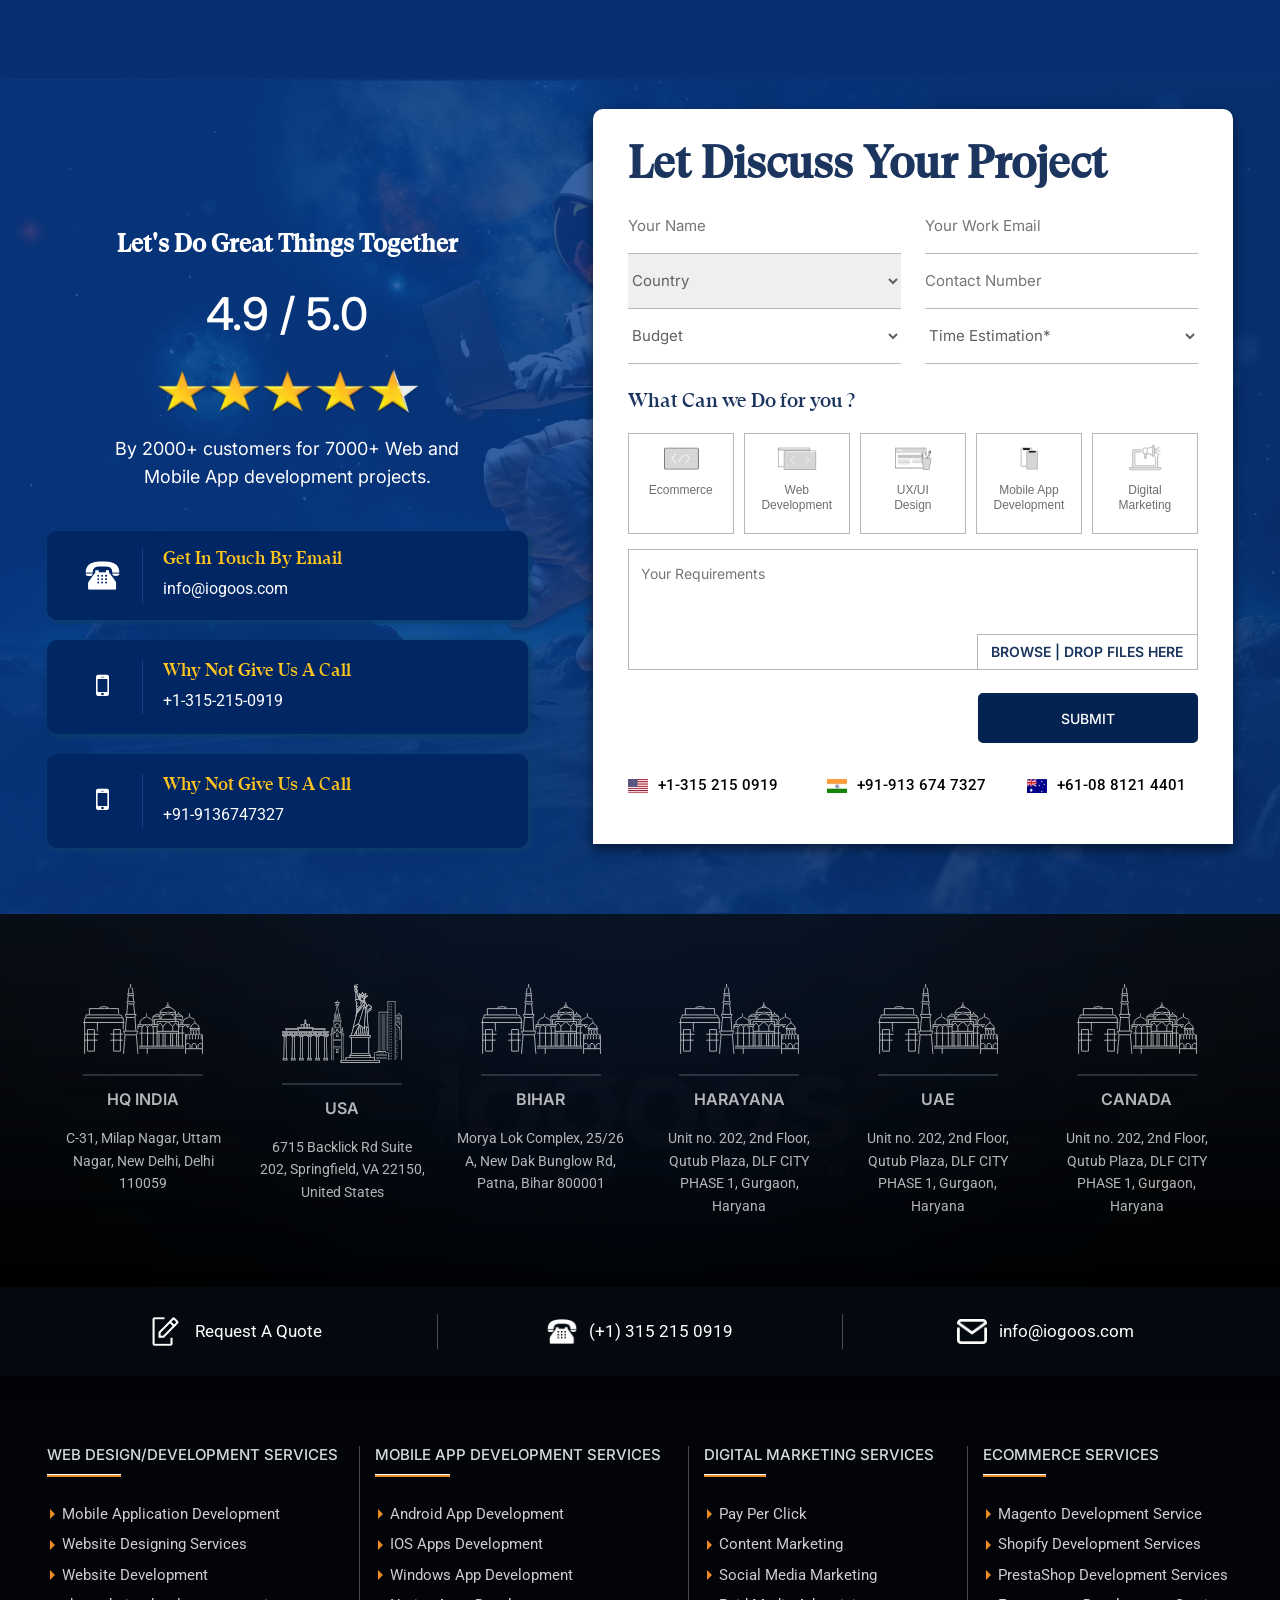
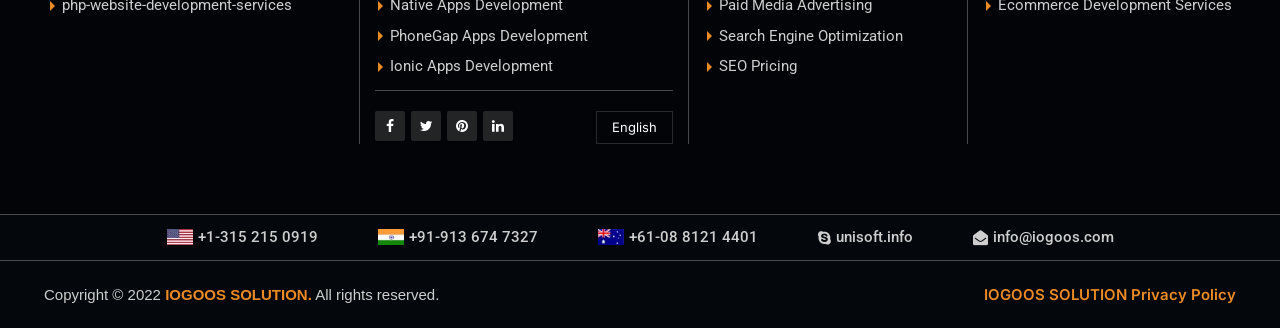
==== commit 56277b6e: "Initial commit" ====
--- a/index.html
+++ b/index.html
@@ -2335,13 +2335,13 @@
           <!-- ACTIONS -->
           <div class="bottom-actions">
 
-            <button class="dark-btn">
+            <span class="dark-btn">
               <i class="fa-solid fa-eye"></i> View Our Work
-            </button>
-
-            <button class="dark-btn">
+            </span>
+
+            <span class="dark-btn">
               <img class="c-img" src="img/chandan/c.png" alt=""> Clutch Review ★★★★★
-            </button>
+            </span>
             <div class="review-box">
               <div class="google-icon">
                 <i class="fa-brands fa-google"></i>
@@ -2442,6 +2442,327 @@
 
   </section>
 
+   <!-- chandan -->
+  <section class="scale-services-sec">
+    <div class="container">
+
+        <div class="scale-services-head">
+            <h2>Everything you need to <br> launch, grow and scale</h2>
+        </div>
+
+        <div class="row g-4">
+
+            <!-- Card 1 -->
+            <div class="col-lg-3 col-md-6">
+                <div class="scale-service-card service-violet">
+
+                    <div class="service-top-icon violet-bg">
+                        <i class="fas fa-code"></i>
+                    </div>
+
+                    <h4>Web Development</h4>
+
+                    <p>
+                        Fast, secure &amp; scalable websites built to convert.
+                    </p>
+
+                    <div class="service-widget-bottom">
+                        <div class="srv-btm-img">
+                          <img src="img/web-img.png" alt="">
+                        </div>
+                        <div class="service-highlights">
+                          <div class="highlight-card">
+                              <i class="fa-solid fa-desktop"></i>
+                              <span>Responsive</span>
+                          </div>
+
+                          <div class="highlight-card">
+                              <i class="fa-solid fa-magnifying-glass"></i>
+                              <span>SEO Ready</span>
+                          </div>
+
+                          <div class="highlight-card">
+                              <i class="fa-solid fa-shield"></i>
+                              <span>Secure</span>
+                          </div>
+                        </div>
+
+                        <div class="project-rating-box">
+                           <div class="project-rating-item">
+                              <i class="fa-solid fa-shield"></i>
+                              <span><strong>1200+</strong> Projects Delivered</span>
+                           </div>
+
+                           <div class="project-rating-line"></div>
+
+                           <div class="project-rating-item">
+                              <i class="fa-solid fa-star"></i>
+                              <span><strong>4.9/5</strong> Rating</span>
+                           </div>
+                        </div>
+                        <!-- <div class="performance-card">
+                          <div class="performance-icon">
+                              <i class="fa-solid fa-bolt"></i>
+                          </div>
+
+                          <div class="performance-content">
+                              <h4>98%</h4>
+                              <p>Performance Score</p>
+                          </div>
+                        </div> -->
+                    </div>
+
+                </div>
+            </div>
+
+            <!-- Card 2 -->
+            <div class="col-lg-3 col-md-6">
+                <div class="scale-service-card service-pink">
+
+                    <div class="service-top-icon pink-bg">
+                        <i class="fas fa-shopping-cart"></i>
+                    </div>
+
+                    <h4>E-commerce Solutions</h4>
+
+                    <p>
+                        Custom online stores that deliver seamless shopping experiences.
+                    </p>
+
+                    <div class="service-widget-box">
+
+                        <div class="product-widget">
+                           <div class="ecmrc-link">
+                              <a href="" class="ui-btn"><i class="fa-brands fa-shopify"></i> Shopify</a>
+                              <a href="" class="ui-btn"><i class="fa-solid fa-cart-shopping"></i> WooCommerce</a>
+                              <a href="" class="ui-btn"><i class="fa-brands fa-magento"></i> Magento</a>
+                              <a href="" class="ui-btn"><i class="fa-solid fa-store"></i> BigCommerce</a>
+                           </div>
+                           <div class="service-highlights">
+                              <div class="highlight-card">
+                                    <i class="fa-solid fa-lock"></i>
+                                    <span>Secure checkout</span>
+                              </div>
+
+                              <div class="highlight-card">                                 
+                                 <i class="fa-solid fa-chart-simple"></i>
+                                 <span>CRO optimization</span>
+                              </div>
+
+                              <div class="highlight-card">
+                                    <i class="fa-solid fa-chart-line"></i>
+                                    <span>Higher conversion</span>
+                              </div>
+                           </div>
+
+                           <div class="performance-card">
+                              <div class="performance-icon pink-bg">
+                                    <i class="fa-solid fa-chart-line"></i>
+                              </div>
+
+                              <div class="performance-content">
+                                    <h4>35%</h4>
+                                    <p>Higher conversion</p>
+                              </div>
+                           </div>
+
+                           <div class="project-rating-box">
+                              <div class="project-rating-item">
+                                 <i class="fa-solid fa-users"></i>
+                                 <span><strong>500+</strong> Stores Built</span>
+                              </div>
+
+                              <div class="project-rating-line"></div>
+
+                              <div class="project-rating-item">
+                                 <i class="fa-solid fa-star"></i>
+                                 <span><strong>4.9/5</strong> Rating</span>
+                              </div>
+                           </div>
+                        </div>
+                     </div>                     
+                </div>
+            </div>
+
+            <!-- Card 3 -->
+            <div class="col-lg-3 col-md-6">
+                <div class="scale-service-card service-blue">
+
+                    <div class="service-top-icon blue-bg">
+                        <i class="fa-solid fa-mobile-screen"></i>
+                    </div>
+                    <h4>App Development</h4>
+                    <p> Custom mobile apps that accelerate growth and enhance...</p>
+                    <div class="service-widget-bottom">
+                        <div class="srv-btm-img">
+                          <img src="img/mb.png" alt="">
+                        </div>
+                        <div class="service-highlights">
+                          <div class="highlight-card">
+                              <i class="fa-brands fa-android"></i>
+                              <span>Android</span>
+                          </div>
+
+                          <div class="highlight-card">
+                              <i class="fa-brands fa-apple"></i>
+                              <span>ios</span>
+                          </div>
+
+                          <div class="highlight-card">
+                              <i class="fa-brands fa-flutter"></i> 
+                              <span>Flutter</span>
+                          </div>
+
+                          <div class="highlight-card">
+                              <i class="fa-solid fa-code"></i>
+                              <span>Integrations</span>
+                          </div>
+                        </div>
+
+                        <div class="project-rating-box">
+                           <div class="project-rating-item">
+                              <i class="fa-solid fa-award"></i>
+                              <span><strong>50+</strong> Apps Deliveried</span>
+                           </div>
+
+                           <div class="project-rating-line"></div>
+
+                           <div class="project-rating-item">
+                              <i class="fa-solid fa-star"></i>
+                              <span><strong>4.9/5</strong> Rating</span>
+                           </div>
+                        </div>                       
+                    </div>
+
+                </div>
+            </div>
+
+            <!-- Card 4 -->
+            <div class="col-lg-3 col-md-6">
+                <div class="scale-service-card service-orange">
+
+                    <div class="service-top-icon orange-bg">
+                        <i class="fas fa-bullhorn"></i>
+                    </div>
+
+                    <h4>Digital Marketing</h4>
+
+                    <p>
+                        Data-driven strategies that bring traffic, leads and sales.
+                    </p>
+
+                    <div class="service-widget-bottom">
+                        <div class="srv-btm-img">
+                          <img src="img/gro.png" alt="">
+                        </div>
+                        <div class="service-highlights">
+                          <div class="highlight-card">
+                              <i class="fa-brands fa-google"></i>
+                              <span>Seo</span>
+                          </div>
+
+                          <div class="highlight-card">
+                              <i class="fa-solid fa-rectangle-ad"></i>
+                              <span>Google Ads</span>
+                          </div>
+
+                          <div class="highlight-card">
+                               <i class="fa-brands fa-meta"></i>
+                              <span>Meta Ads</span>
+                          </div>
+
+                          <div class="highlight-card">
+                              <i class="fa-regular fa-envelope"></i>
+                              <span>Email Marketing</span>
+                          </div>
+                        </div>
+
+                         <div class="project-rating-box">
+                           <div class="project-rating-item">
+                              <i class="fa-solid fa-award"></i>
+                              <span><strong>320%</strong> Avg. Traffic Growth</span>
+                           </div>
+
+                           <div class="project-rating-line"></div>
+
+                           <div class="project-rating-item">
+                              <i class="fa-solid fa-star"></i>
+                              <span><strong>4.9/5</strong> Rating</span>
+                           </div>
+                        </div>   
+                        
+                    </div>
+                </div>
+            </div>
+
+            <div class="col-lg-6">
+             <div class="nx-service-box">
+                <div class="nx-service-head">
+                    <div class="nx-icon-box nx-green-icon">
+                        ✏️
+                    </div>
+
+                    <div>
+                        <h3 class="nx-title">UI/UX Design</h3>
+                        <p class="nx-desc">
+                            Beautiful, intuitive designs that engage users.
+                        </p>
+                    </div>
+                </div>
+
+                <div class="nx-preview-grid">
+                    <div class="nx-mini-box">Palette</div>
+                    <div class="nx-mini-box">
+                      <h4>Aa</h4>
+                      <p>Lorem ipsum dolor sit.</p>
+                      <p>Lorem ipsum dolor sit.</p>
+                    </div>
+                    <div class="nx-mini-box">
+                      <h4>Aa</h4>
+                      <p>Lorem ipsum dolor sit.</p>
+                      <p>Lorem ipsum dolor sit.</p>
+                    </div>
+                </div>
+            </div>
+           </div>
+
+            <div class="col-lg-6">
+              <div class="nx-service-box nx-brand-box">
+                <div class="nx-service-head">
+                    <div class="nx-icon-box nx-purple-icon">
+                        💎
+                    </div>
+
+                    <div>
+                        <h3 class="nx-title">Branding &amp; Identity</h3>
+                        <p class="nx-desc">
+                            Strong brands built on strategy and creativity.
+                        </p>
+                    </div>
+                </div>
+
+                <div class="nx-brand-preview">
+                    <div class="nx-brand-card">
+                      <img src="https://www.shutterstock.com/image-vector/gold-molecula-vector-illustration-aurum-600nw-1131406766.jpg" alt="">
+                    </div>
+                    <div class="nx-bag-card">
+                      <div class="bag-bg">
+                        <img src="" alt="">
+                      </div>
+                    </div>
+                </div>
+            </div>
+            </div>
+
+        </div>
+
+      <div class="nx-btn-wrap">
+          <a href="" class="animateBtn animateBtn3">
+              View All Services <i class="fa-solid fa-arrow-right ms-2"></i>
+          </a>
+      </div>
+    </div>
+  </section>
 
   <!-- chandan -->
    <section class="trust-section overlap-section">
@@ -2927,27 +3248,53 @@
                 </div>
                 <div class="icon-wrap1">
                   <i class="fas fa-laptop-code"></i>
-                </div>
-                <a href="#" class="case-study-link">
-                  <span class="arrow bl-arrow">
-                      <i class="fa-solid fa-arrow-right"></i>
-                  </span>
-                </a>
+                </div>            
 
                 <div class="custom-card-wrap">                    
-                    <div class="custom-service-box">
-                      
-                        <div class="icon-wrap">
-                          <h3>Ollian </h3>
-                          
+                    <div class="custom-service-box">                      
+                        <div class="show-bg">
+                          <a href="#" class="case-study-link">
+                            <span class="arrow bl-arrow">
+                                <i class="fa-solid fa-arrow-right"></i>
+                            </span>
+                          </a>
+                          <strong class="cate">Golf Equipment Store</strong>
+                          <div class="icon-wrap">
+                            <h3>Ollian </h3>                          
+                          </div>
+                          <p>Migrated to Hyvä theme, optimized speed & UX. Results.</p>
+
+                          <div class="project-stats">
+                            <div class="project-stat-card">
+                                <strong class="project-stat-title">Load Time</strong>
+                                <span class="project-stat-value">
+                                    4.8s <span>→ 1.8s</span>
+                                </span>
+                            </div>
+
+                            <div class="project-stat-card">
+                                <strong class="project-stat-title">Conversion Rate</strong>
+
+                                <span class="project-stat-value stat-green">
+                                    +28%
+                                </span>
+                            </div>
+
+                            <div class="project-stat-card">
+                                <strong class="project-stat-title">Revenue Increase</strong>
+
+                                <span class="project-stat-value stat-purple">
+                                    +22%
+                                </span>
+                            </div>
+                          </div>
                         </div>
 
                         <div class="custom-service-content">
                           <div class="project-card">
                             <div class="project-sidebar">
-
                                 <div class="project-logo">
-                                    <img src="img/logo7.webp" alt="Logo">
+                                    <img src="img/gd.png" alt="Logo">
                                 </div>
 
                                 <h3 class="project-heading">Technologies</h3>
@@ -2987,11 +3334,19 @@
                             </div>
                           </div>
 
-                          <p class="p-para">Lorem ipsum dolor sit amet consectetur adipisicing elit. Veniam minus modi quaerat consectetur ipsam voluptate, officiis ducimus harum laboriosam necessitatibus!</p>
+                          <p class="p-para">Migrated to Hyvä theme, optimized speed & UX. Results.</p>
+
+                          <div class="btn-end">
+                            <a href="#" class="case-study-link1">
+                              <span class="arrow bl-arrow">
+                                  <i class="fa-solid fa-arrow-right"></i>
+                              </span>
+                            </a>
+                          </div>
                         </div>
                     </div>
                 </div>
-              </div>              
+              </div>               
 
               <!-- Right Content -->
               <div class="portfolio-right">
@@ -3396,218 +3751,6 @@
     </div>
    </section>
 
-   <!-- chandan -->
-  <section class="scale-services-sec">
-    <div class="container">
-
-        <div class="scale-services-head">
-            <h2>Everything you need to <br> launch, grow and scale</h2>
-        </div>
-
-        <div class="row g-4">
-
-            <!-- Card 1 -->
-            <div class="col-lg-3 col-md-6">
-                <div class="scale-service-card service-violet">
-
-                    <div class="service-top-icon violet-bg">
-                        <i class="fas fa-code"></i>
-                    </div>
-
-                    <h4>Web Development</h4>
-
-                    <p>
-                        Fast, secure &amp; scalable websites built to convert.
-                    </p>
-
-                    <div class="service-widget-box">
-                        <div class="website-ui">
-                            <div class="ui-header"></div>
-                            <div class="ui-line"></div>
-                            <div class="ui-line short"></div>
-
-                            <a href="#" class="ui-btn">
-                                Learn More
-                            </a>
-                        </div>
-                    </div>
-
-                </div>
-            </div>
-
-            <!-- Card 2 -->
-            <div class="col-lg-3 col-md-6">
-                <div class="scale-service-card service-pink">
-
-                    <div class="service-top-icon pink-bg">
-                        <i class="fas fa-shopping-cart"></i>
-                    </div>
-
-                    <h4>E-commerce Solutions</h4>
-
-                    <p>
-                        Custom online stores that deliver seamless shopping experiences.
-                    </p>
-
-                    <div class="service-widget-box">
-
-                        <div class="product-widget">
-                            <small>New Arrivals</small>
-
-                            <div class="product-preview">
-                                <div class="product-image">
-                                  <img src="https://encrypted-tbn0.gstatic.com/images?q=tbn:ANd9GcTvkZ7IPmyoCW8O6CeMJOeapg6rIZqlXwJV4iAeawqBsw&amp;s=10" alt="">
-                                </div>
-
-                                <div>
-                                    <h6>Modern Chair</h6>
-                                    <span>$89.00</span>
-                                </div>
-                            </div>
-                        </div>
-
-                    </div>
-
-                </div>
-            </div>
-
-            <!-- Card 3 -->
-            <div class="col-lg-3 col-md-6">
-                <div class="scale-service-card service-orange">
-
-                    <div class="service-top-icon orange-bg">
-                        <i class="fas fa-bullhorn"></i>
-                    </div>
-
-                    <h4>Digital Marketing</h4>
-
-                    <p>
-                        Data-driven strategies that bring traffic, leads and sales.
-                    </p>
-
-                    <div class="service-widget-box">
-
-                        <div class="revenue-widget">
-
-                            <small>Total Revenue</small>
-
-                            <h3>$24,890</h3>
-
-                            <div class="growth-line">
-                                <span></span>
-                            </div>
-                            
-
-                        </div>
-
-                    </div>
-
-                </div>
-            </div>
-
-            <!-- Card 4 -->
-            <div class="col-lg-3 col-md-6">
-                <div class="scale-service-card service-blue">
-
-                    <div class="service-top-icon blue-bg">
-                        <i class="fas fa-chart-bar"></i>
-                    </div>
-
-                    <h4>Performance Marketing</h4>
-
-                    <p>
-                        ROI-focused campaigns that scale your business growth.
-                    </p>
-
-                    <div class="service-widget-box">
-
-                        <div class="chart-widget revenue-widget">
-                          <small>New Arrivals</small>
-                          <h3>6.7X</h3>
-                            <div class="chart-bars">
-                                <span></span>
-                                <span></span>
-                                <span></span>
-                                <span></span>
-                                <span></span>
-                                <span></span>
-                            </div>
-
-                        </div>
-
-                    </div>
-
-                </div>
-            </div>
-
-            <div class="col-lg-6">
-             <div class="nx-service-box">
-                <div class="nx-service-head">
-                    <div class="nx-icon-box nx-green-icon">
-                        ✏️
-                    </div>
-
-                    <div>
-                        <h3 class="nx-title">UI/UX Design</h3>
-                        <p class="nx-desc">
-                            Beautiful, intuitive designs that engage users.
-                        </p>
-                    </div>
-                </div>
-
-                <div class="nx-preview-grid">
-                    <div class="nx-mini-box">Palette</div>
-                    <div class="nx-mini-box">
-                      <h4>Aa</h4>
-                      <p>Lorem ipsum dolor sit.</p>
-                      <p>Lorem ipsum dolor sit.</p>
-                    </div>
-                    <div class="nx-mini-box">
-                      <h4>Aa</h4>
-                      <p>Lorem ipsum dolor sit.</p>
-                      <p>Lorem ipsum dolor sit.</p>
-                    </div>
-                </div>
-            </div>
-           </div>
-
-            <div class="col-lg-6">
-              <div class="nx-service-box nx-brand-box">
-                <div class="nx-service-head">
-                    <div class="nx-icon-box nx-purple-icon">
-                        💎
-                    </div>
-
-                    <div>
-                        <h3 class="nx-title">Branding &amp; Identity</h3>
-                        <p class="nx-desc">
-                            Strong brands built on strategy and creativity.
-                        </p>
-                    </div>
-                </div>
-
-                <div class="nx-brand-preview">
-                    <div class="nx-brand-card">
-                      <img src="https://www.shutterstock.com/image-vector/gold-molecula-vector-illustration-aurum-600nw-1131406766.jpg" alt="">
-                    </div>
-                    <div class="nx-bag-card">
-                      <div class="bag-bg">
-                        <img src="" alt="">
-                      </div>
-                    </div>
-                </div>
-            </div>
-            </div>
-
-        </div>
-
-      <div class="nx-btn-wrap">
-          <button class="site-btn">
-              View All Services <i class="fa-solid fa-arrow-right ms-2"></i>
-          </button>
-      </div>
-    </div>
-  </section>
 
   <!-- chandan -->
    <section class="growth-stats-section overlap-section">
--- a/css/style.css
+++ b/css/style.css
@@ -51,8 +51,8 @@
     transition: stroke-dashoffset ease-out .5s;
 }
 .container{
-    width: 90%;
-    max-width: 90%;
+    width: 95%;
+    max-width: 95%;
 }
 @font-face{font-family:'DINCondensed-Bold';src:url("../font/DINCondensed-Bold.eot?#iefix") format("embedded-opentype"),url("../font/DINCondensed-Bold.ttf") format("truetype"),url("../font/DINCondensed-Bold.svg#DINCondensed-Bold") format("svg");font-weight:normal;font-style:normal}@font-face{font-family:"Futura PT Book";src:url("../font/b6cc2553c6cd4804d870d6a2479884ce.eot");src:url("../font/b6cc2553c6cd4804d870d6a2479884ce.eot?#iefix") format("embedded-opentype"),url("../font/b6cc2553c6cd4804d870d6a2479884ce.woff2") format("woff2"),url("../font/b6cc2553c6cd4804d870d6a2479884ce.woff") format("woff"),url("../font/b6cc2553c6cd4804d870d6a2479884ce.ttf") format("truetype"),url("../font/b6cc2553c6cd4804d870d6a2479884ce.svg#Futura PT Book") format("svg")}@font-face{font-family:"Futura PT Demi";src:url("../font/5bdac91b83b25ea168302ffbc40909de.eot");src:url("../font/5bdac91b83b25ea168302ffbc40909de.eot?#iefix") format("embedded-opentype"),url("../font/5bdac91b83b25ea168302ffbc40909de.woff2") format("woff2"),url("../font/5bdac91b83b25ea168302ffbc40909de.woff") format("woff"),url("../font/5bdac91b83b25ea168302ffbc40909de.ttf") format("truetype"),url("../font/5bdac91b83b25ea168302ffbc40909de.svg#Futura PT Demi") format("svg")}
 /*===================HEADER SECTION CSS*/
@@ -2615,7 +2615,8 @@
     margin: 40px 0 0;
 }
 .explorall a {
-    width: 220px;
+    width: auto;
+    padding: 10px 20px;
     background-image: -webkit-gradient(linear, right top, left top, from(#f5f5f5), to(#f5f5f5));
 }
 .explorall a:hover {background-image: -o-linear-gradient(left, #f5f5f5, #f5f5f5);background-image: -webkit-gradient(linear, left top, right top, from(#f5f5f5), to(#f5f5f5));background-image: linear-gradient(to right, #f5f5f5, #f5f5f5);}
@@ -8673,7 +8674,7 @@
     position: absolute;
     top: 150px;
     left: 0;
-    z-index: 1;
+    z-index: 999;
     width: 100%;
     -webkit-box-shadow: 0 3px 10px 0 rgb(0 0 0 / 15%);
     box-shadow: 0 3px 10px 0 rgb(0 0 0 / 15%);
@@ -10547,6 +10548,26 @@
     position: relative;
     background: transparent;
 }
+.colboxget12 h2 {
+    color: #ffffff;
+    font-size: 40px;
+    font-weight: 600;
+    letter-spacing: .5px;
+    font-family: GT Super Display;
+    text-align: center;
+}
+.colboxget12 h4 {
+    color: #fff;
+    margin: 0 0 20px 20px;
+}
+.colboxget12 h4 {
+    color: #ffffff;
+    font-size: 22px;
+    font-weight: 500;
+    letter-spacing: .5px;
+    font-family: GT Super Display;
+    text-align: center;
+}
 /*===============TALK TO SECTION CSS*/
 .talkto {
     background: -webkit-gradient(linear, left bottom, left top, color-stop(0, #060606), to(#001e4d));
@@ -10842,13 +10863,16 @@
   gap: 0.5rem;
 }
 
-.highlight {
+/* .highlight {
   background-color: #e32a22;
   color: #fff;
   padding: 0 0.25rem;
   border-radius: 4px;
-}
-
+} */
+.highlight {
+    color: inherit;
+    font-weight: 700;
+}
 /* Optional animation classes */
 .word {
   display: inline-block;
@@ -11042,11 +11066,6 @@
   margin-bottom: 46px;
 }
 
-.logo {
-  display: flex;
-  align-items: center;
-  gap: 14px;
-}
 
 .logo img {
   width: 42px;
--- a/css/index.css
+++ b/css/index.css
@@ -2581,11 +2581,7 @@
     transition: .5s;
 }
 
-.stats-card:hover .card-overlay{
-    opacity: 1;
-    visibility: visible;
-    transform: scale(1);
-}
+
 .anim-arrow:hover ~ .card-overlay{
     opacity: 1;
     visibility: visible;
@@ -2914,13 +2910,16 @@
 /* Main Image */
 .image-card{
     background: linear-gradient(135deg, #3a91b1 0%, /* metallic shine */ #1E3A8A 18%, /* dark blue */ #0F172A 38%, /* midnight blue */ #000000 55%, /* deep black */ #052E16 72%, /* dark emerald shadow */ #0F766E 88%, /* muted metallic green */ #A7F3D0 100% /* reflective highlight */);
-    border-radius: 20px 20px 0 0;
+    border-radius: 20px;
     overflow:hidden;
     height:100%;
 }
 
-
-
+.btn-end a {
+    position: absolute;
+    right: 13px;
+    bottom: 10px;
+}
 
 .custom-card-wrap{
     position:relative;
@@ -2957,20 +2956,83 @@
     position:relative;
 }
 
+
 .custom-service-box {
     background: #ffff;
     padding: 25px;
     box-shadow: 0 10px 25px rgba(0,0,0,.1);
     overflow: hidden;
     position: absolute;
-    bottom: -37px;
-    left: 32px;
+    bottom: 0px;
+    left: 0px;
     transition: height .5s ease;
-    height: 80px;
+    height: 220px;
     cursor: pointer;
-    width: 94%;
-    border-radius: 5px 0 5px;
-}
+    width: 100%;
+    border-radius: 5px 0;
+}
+
+.icon-wrap {
+    border-top: 1px solid #0000001c;
+    margin: 10px 0;
+}
+.show-bg .cate {
+    font-size: 14px;
+    color: black;
+}
+.show-bg {
+    width: 80%;
+    position: relative;
+}
+.project-stats{
+    display:flex;
+    gap:25px;
+    align-items:flex-start;
+    margin-top: 10px;
+}
+.show-bg p {
+    color: #6b7280;
+    font-size: 15px;
+}
+.project-stat-card{
+    display:flex;
+    flex-direction:column;
+}
+
+.project-stat-title{
+    font-size:14px;
+    color:#777;
+    font-weight:bold;
+    margin-bottom:8px;
+}
+
+.project-stat-value{
+    font-size:25px;
+    color:#052351;
+    font-weight:700;
+    line-height:1.2;
+    text-align: center;
+}
+
+.project-stat-value span{
+    font-size:24px;
+}
+
+.project-stat-subtext{
+    margin-top:6px;
+    font-size:14px;
+    color:#7cff6b;
+    font-weight:600;
+}
+
+.stat-green{
+    color:#7cff6b;
+}
+
+.stat-purple{
+    color:#0b63ff;
+}
+
 .icon-wrap1 i {
   color: #fff;
   font-size: 25px;
@@ -2989,13 +3051,13 @@
 
 .testimonial-popup {
     position: absolute;
-    top: 22%;
-    left: -37% !important;
+    top: 26%;
+    left: 0% !important;
     transform: translateY(-50%);
-    width: 355px;
+    width: 268px;
     padding: 20px;
     background: #fff;
-    border-radius: 10px;
+    border-radius: 20px;
     box-shadow: 0 10px 30px rgba(0,0,0,.2);
     opacity: 0;
     visibility: hidden;
@@ -3003,6 +3065,7 @@
     z-index: 999;
     min-height: 120px;
 }
+
 .testimonial-popup p {
     line-height: 1.5;
     color: black;
@@ -3024,13 +3087,13 @@
 }
 
 .custom-service-box:hover {
-    height: 560px;
+    height: 460px;
 }
 
 .project-card {
     display: grid;
     gap: 10px;
-    grid-template-columns: 190px 1fr;
+    grid-template-columns: 218px 1fr;
 }
 p.p-para {
     width: 89%;
@@ -3132,9 +3195,12 @@
     font-size: 22px;
     font-weight: 700;
     position: absolute;
-    right: 25px;
-    bottom: -17px;
+    right: -63px;
+    bottom: 147px;
     z-index: 1;
+}
+.custom-service-box:hover .show-bg {
+    display: none;
 }
 
 .portfolio-left:hover .case-study-link{
@@ -3170,9 +3236,14 @@
     color: #052351;
 }
 .icon-wrap {
-    display: flex;
-    align-items: center;
-    justify-content: space-between;
+    border-top: 1px solid #0000001c;
+    margin: 10px 0;
+}
+.show-bg strong {
+    font-size: 14px;
+}
+.show-bg {
+    width: 90%;
 }
 .iconFa i {
     color: #052351;
@@ -3248,7 +3319,7 @@
     position: relative;
     transition: 0.5s;
 }
-.content-card:hover, .stats-card:hover, .testimonial-card:hover{
+.content-card:hover, .stats-card:hover, .testimonial-card:hover, .stat-item:hover{
   transition: 0.5s;
       transform: scale(1.02);
 }
@@ -3761,7 +3832,7 @@
 }
 .scale-service-card {
     border-radius: 28px;
-    padding: 30px 24px;
+    padding: 30px 18px;
     height: 100%;
     min-height: 470px;
     min-height: 100%;
@@ -3776,15 +3847,15 @@
     background: #7c4dff;
 }
 .service-top-icon {
-    width: 64px;
-    height: 64px;
+    width: 55px;
+    height: 55px;
     border-radius: 18px;
     display: flex;
     align-items: center;
     justify-content: center;
     color: #fff;
     font-size: 22px;
-    margin-bottom: 22px;
+    margin-bottom: 15px;
 }
 .scale-service-card h4 {
     font-size: 22px;
@@ -3795,12 +3866,12 @@
     font-size: 15px;
     color: #6b7280;
     line-height: 1.7;
-    margin-bottom: 30px;
+    margin-bottom: 15px;
 }
 .service-widget-box {
     background: #fff;
-    border-radius: 20px;
-    padding: 18px;
+    border-radius: 15px;
+    padding: 10px;
     min-height: 180px;
     box-shadow: 0 20px 40px rgba(0,0,0,.06);
 }
@@ -3821,7 +3892,7 @@
 .ui-line.short {
     width: 70%;
 }
-.ui-btn {
+/* .ui-btn {
     display: inline-block;
     margin-top: 18px;
     background: #7c4dff;
@@ -3830,7 +3901,7 @@
     padding: 10px 18px;
     border-radius: 30px;
     font-size: 13px;
-}
+} */
 .service-pink {
     background: #fff1f7;
 }
@@ -4624,7 +4695,7 @@
 -------------------- Blog details css
 ==========================================================================*/
 
-main.blog-details-page {
+.blog-details-page {
     background: #f3f3f3;
 }
 
@@ -5429,6 +5500,131 @@
     color:#fff;
 }
 
+/* New css live  ============================== */
+
+.service-widget-bottom {
+    background: #fff;
+    border: 1px solid #00000026;
+    border-radius: 10px;
+    padding: 4px 8px;
+}
+
+.srv-btm-img img {
+    /* height: 150px; */
+    width: 100%;
+}
+
+.service-highlights {
+    display: flex;
+    justify-content: space-between;
+    align-items: center;
+    padding: 8px 12px;
+}
+
+.highlight-card{
+    display:flex;
+    flex-direction:column;
+    align-items:center;
+    gap:5px;
+    color:#2b3b7a;
+    text-align: center;
+}
+
+.highlight-card i{
+    font-size:18px;
+}
+.blue-bg {
+    background: linear-gradient(180deg, #4E7DFF 0%, #3A67F2 100%);
+}
+.highlight-card span{
+    font-size:11px;
+    color:#222;
+    font-weight:500;
+    line-height: 1.2;
+}
+.project-rating-box {
+    display: inline-flex;
+    align-items: center;
+    gap: 5px;
+    padding: 4px 2px;
+    border-radius: 6px;
+}
+
+.project-rating-item {
+    display: flex;
+    align-items: center;
+    gap: 6px;
+    font-size: 10px;
+    color: #4b3bbd;
+    white-space: nowrap;
+    font-weight: 600;
+}
+
+.project-rating-item i {
+    font-size: 10px;
+    color: #6b4df6;
+}
+
+.project-rating-item strong{
+    font-weight: 700;
+    color: #3b2f9d;
+}
+
+.project-rating-line{
+    width: 1px;
+    height: 16px;
+    background: #ddd;
+}
+.ui-btn {
+    display: inline-block;
+    margin-top: 5px;
+    text-decoration: none;
+    padding: 5px 10px;
+    font-size: 11px;
+    border-radius: 5px;
+    border: 1px solid #131696;
+    color: #131696;
+    transition: all 0.3s ease;
+}
+
+
+.performance-card {
+    display: flex;
+    align-items: center;
+    gap: 12px;
+    padding: 8px 10px;
+    width: 100%;
+    background: #fff7fb;
+    border: 1px solid #ececec7a;
+    border-radius: 5px;
+}
+.performance-icon{
+    width:42px;
+    height:42px;
+    border-radius:50%;
+    display:flex;
+    align-items:center;
+    justify-content:center;
+    color:#fff;
+    font-size:18px;
+}
+
+
+.performance-content h4{
+    margin:0;
+    font-size:16px;
+    font-weight:700;
+    color:#1f2a44;
+    line-height:1.2;
+}
+
+.performance-content p{
+    margin:2px 0 0;
+    font-size:11px;
+    color:#444;
+    line-height:1.2;
+}
+
 
 
 
--- a/css/responsive-ck.css
+++ b/css/responsive-ck.css
@@ -10,6 +10,15 @@
 .bd-sidebar {
     position: unset;
 }
+
+.portfolio-right {
+    margin-top: 40px;
+}
+.testimonial-popup {
+    top: 30%;
+    left: 4% !important;
+    width: 90%;
+}
 }
 
 
